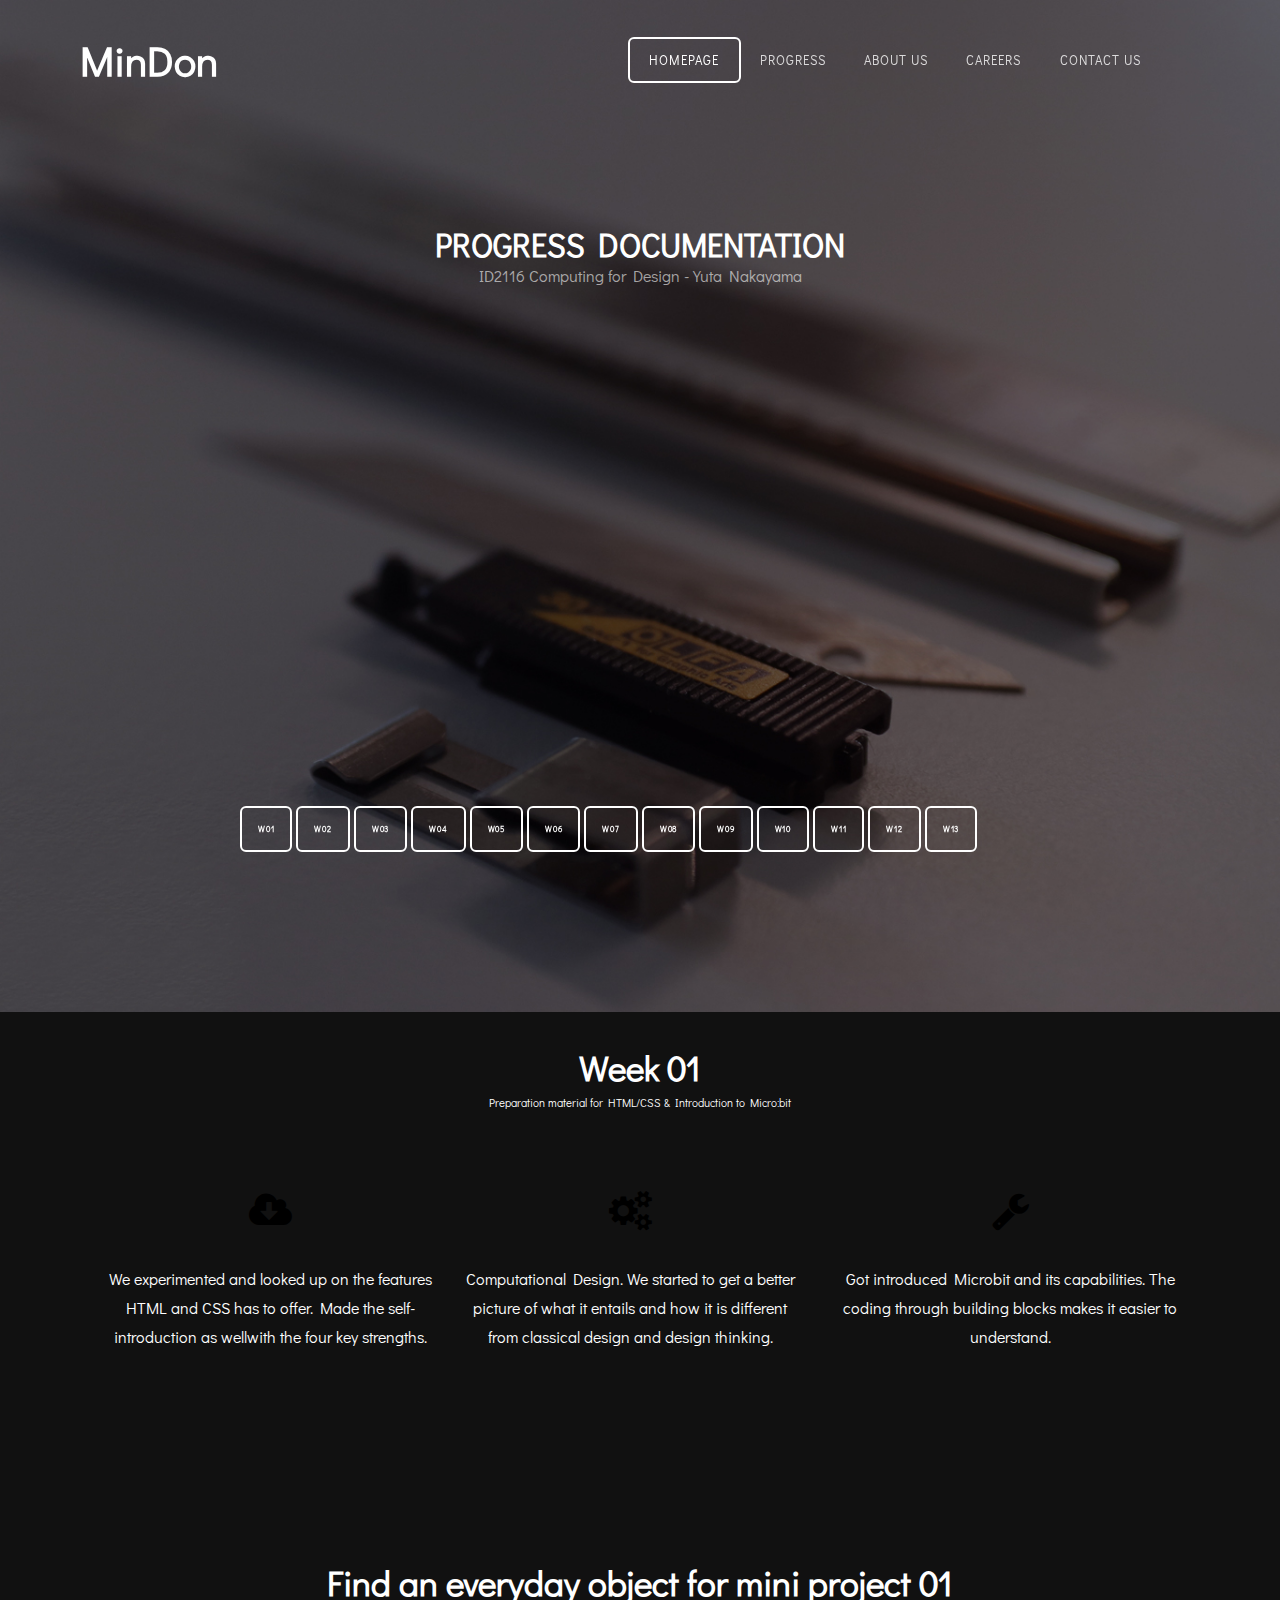
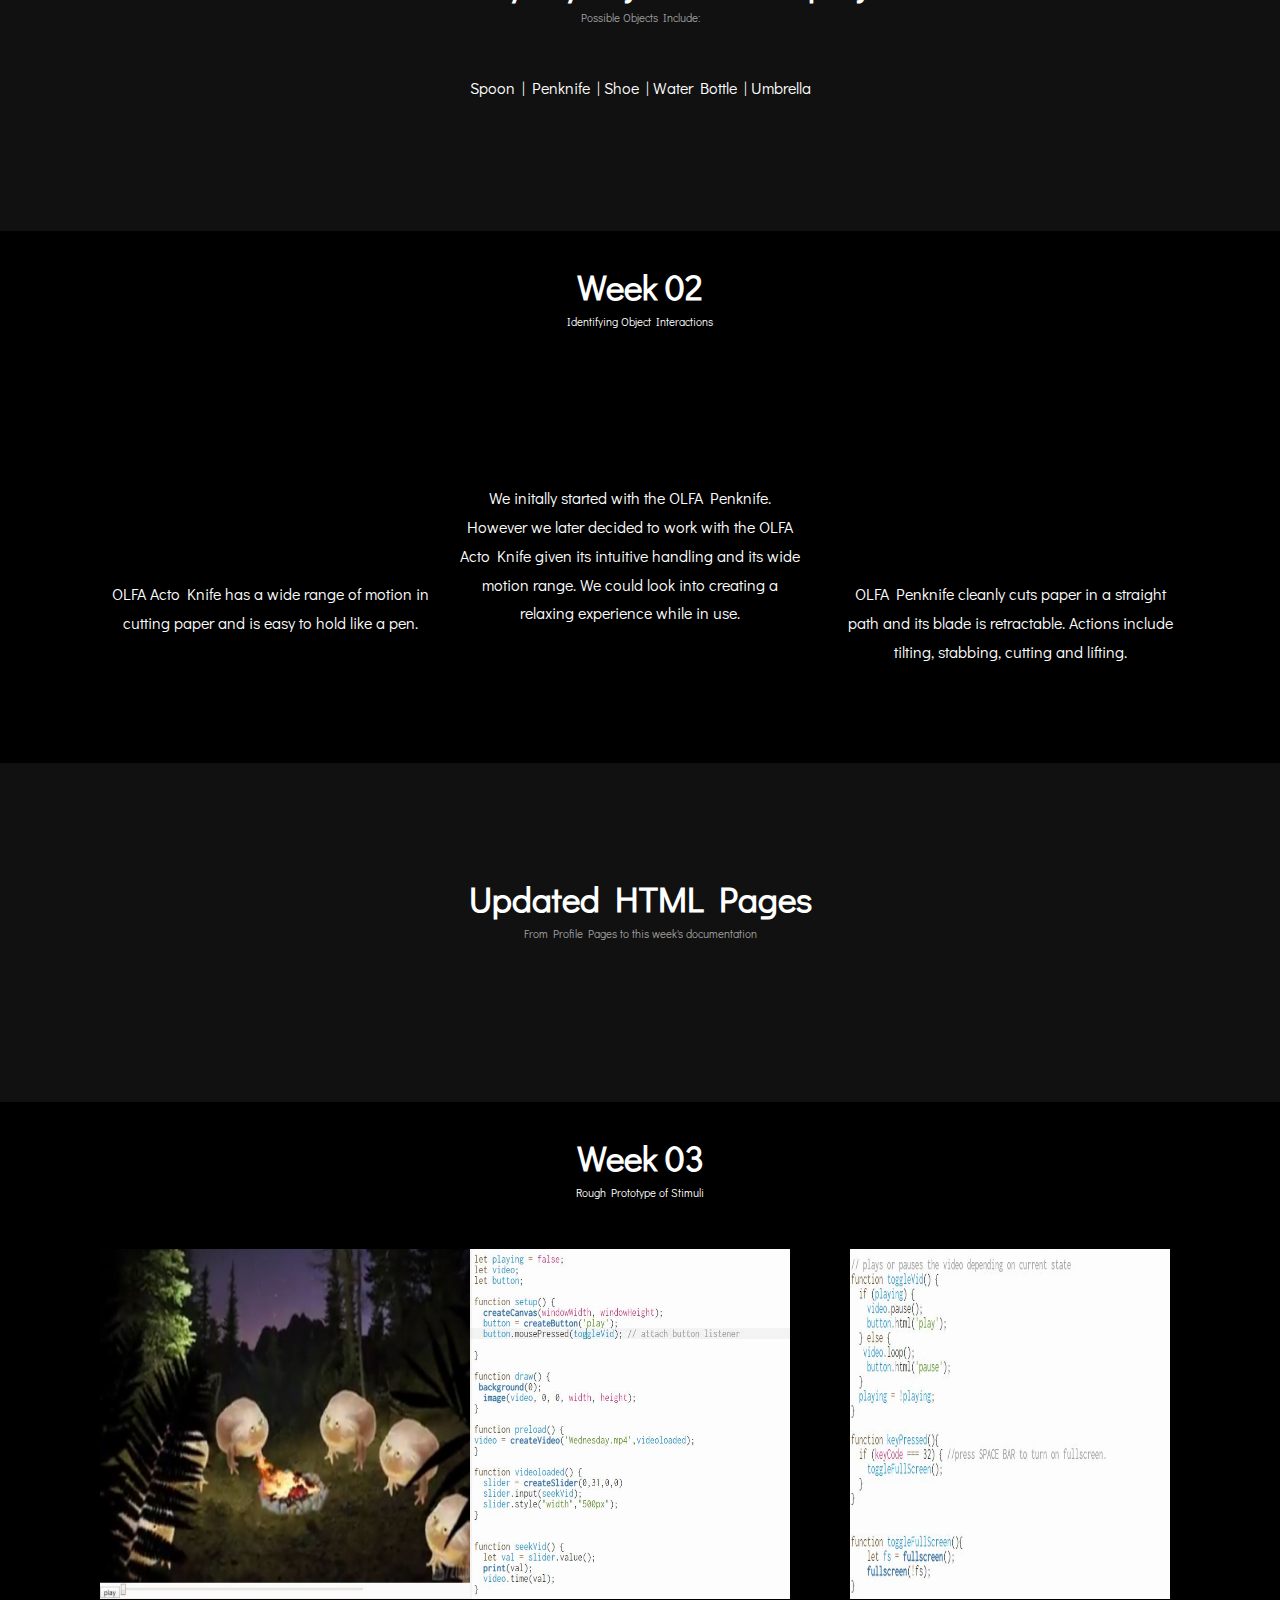
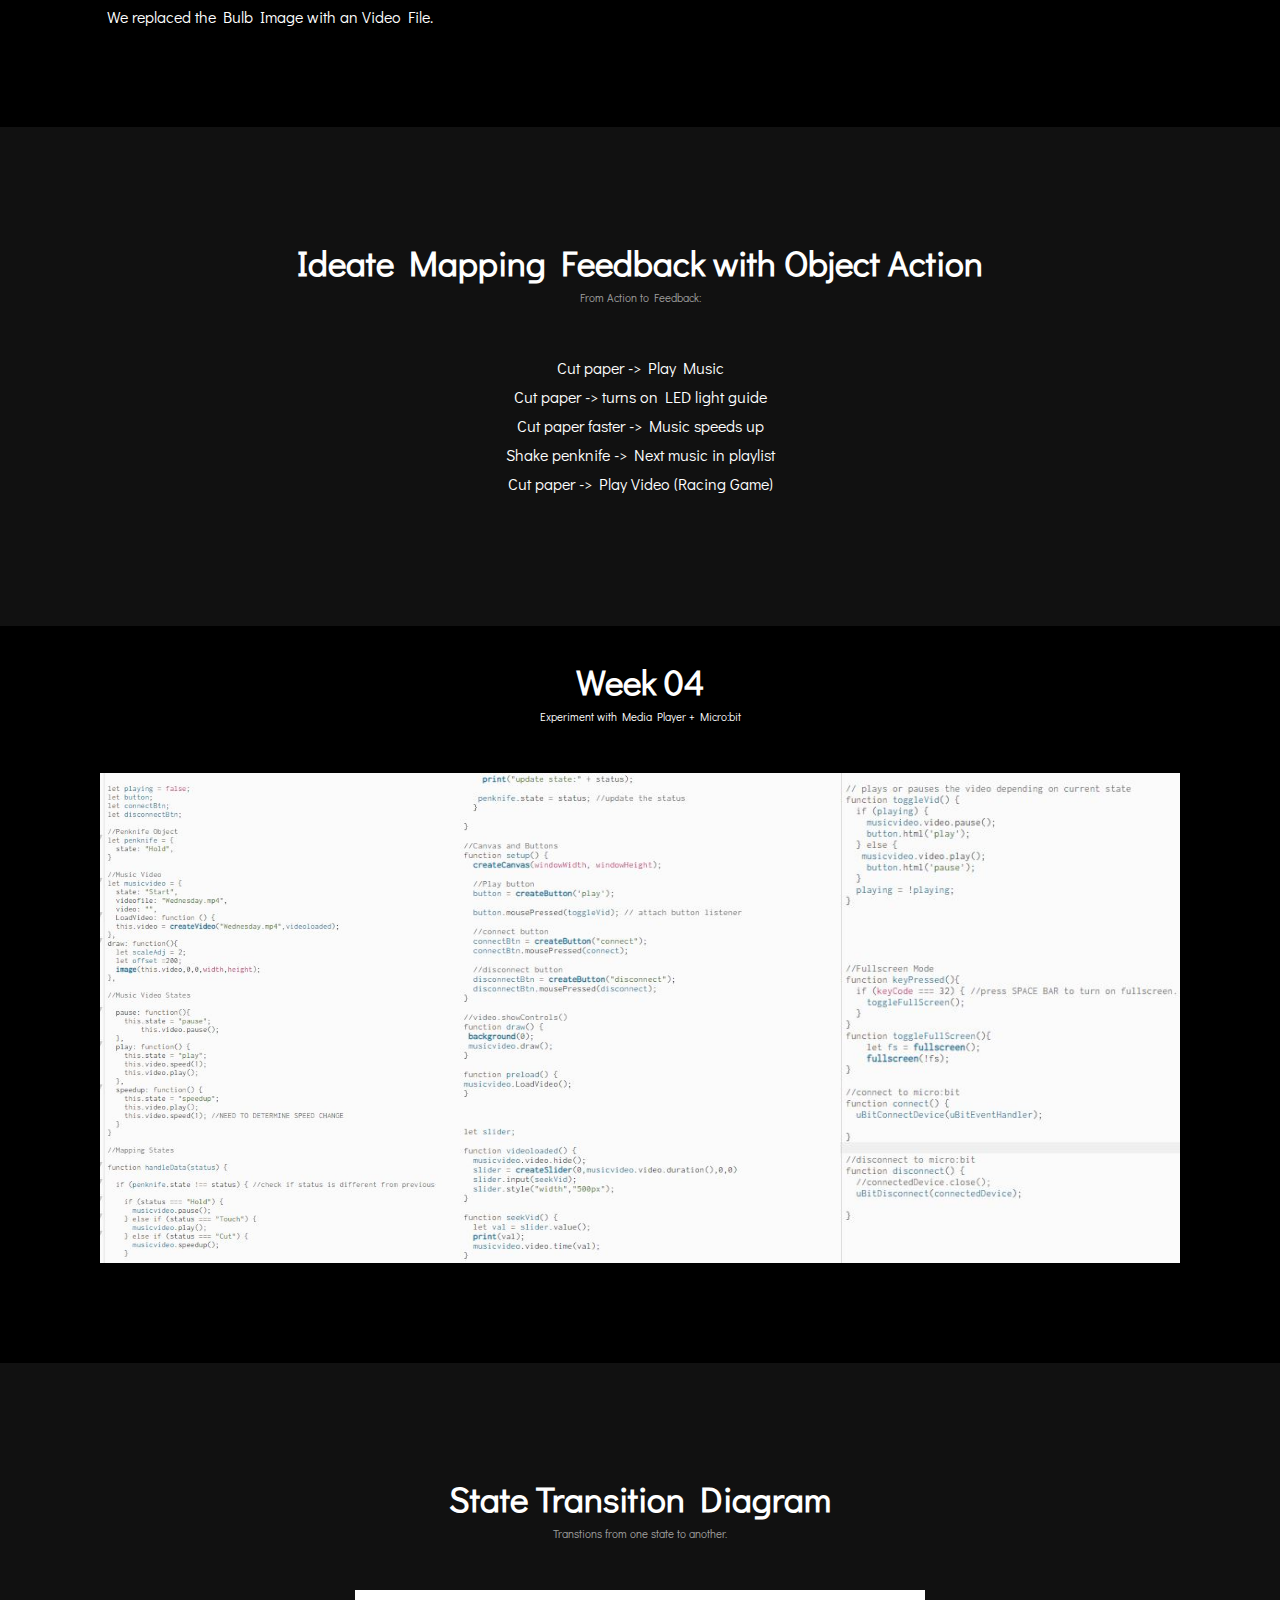
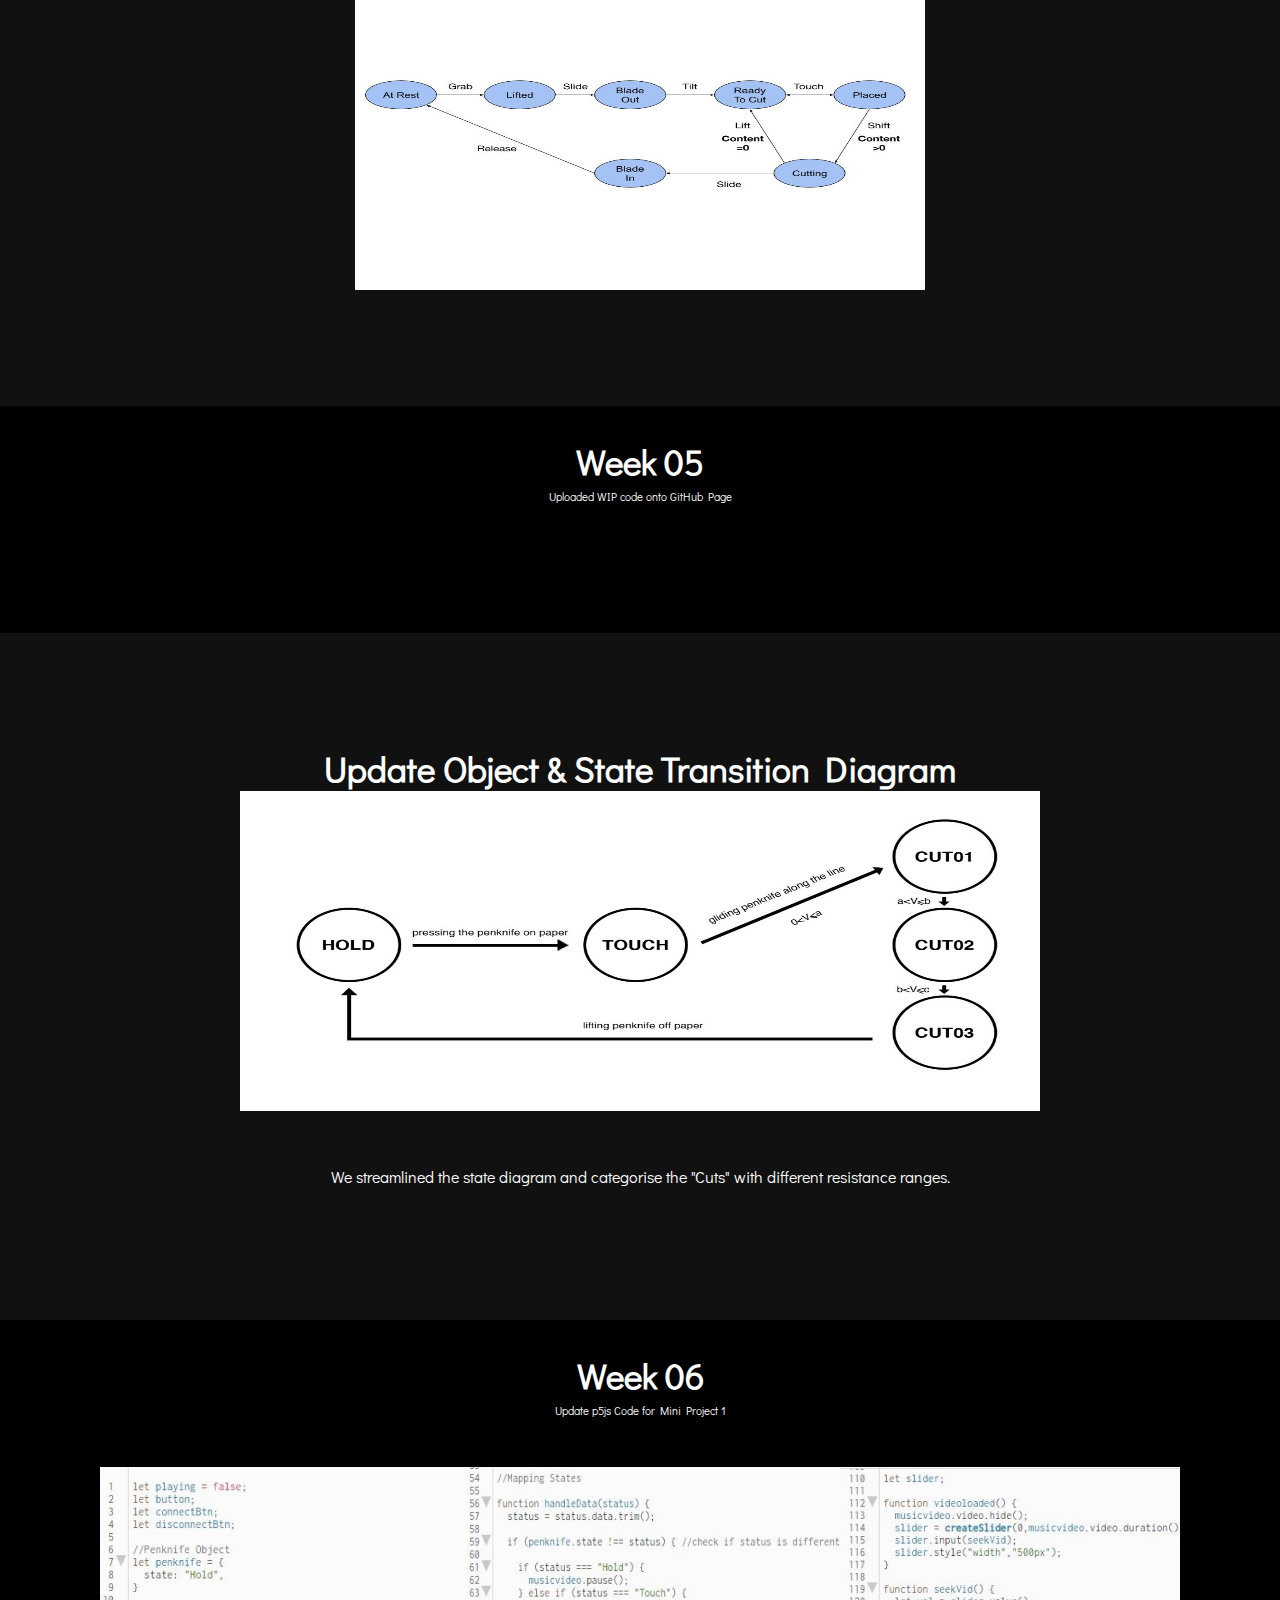
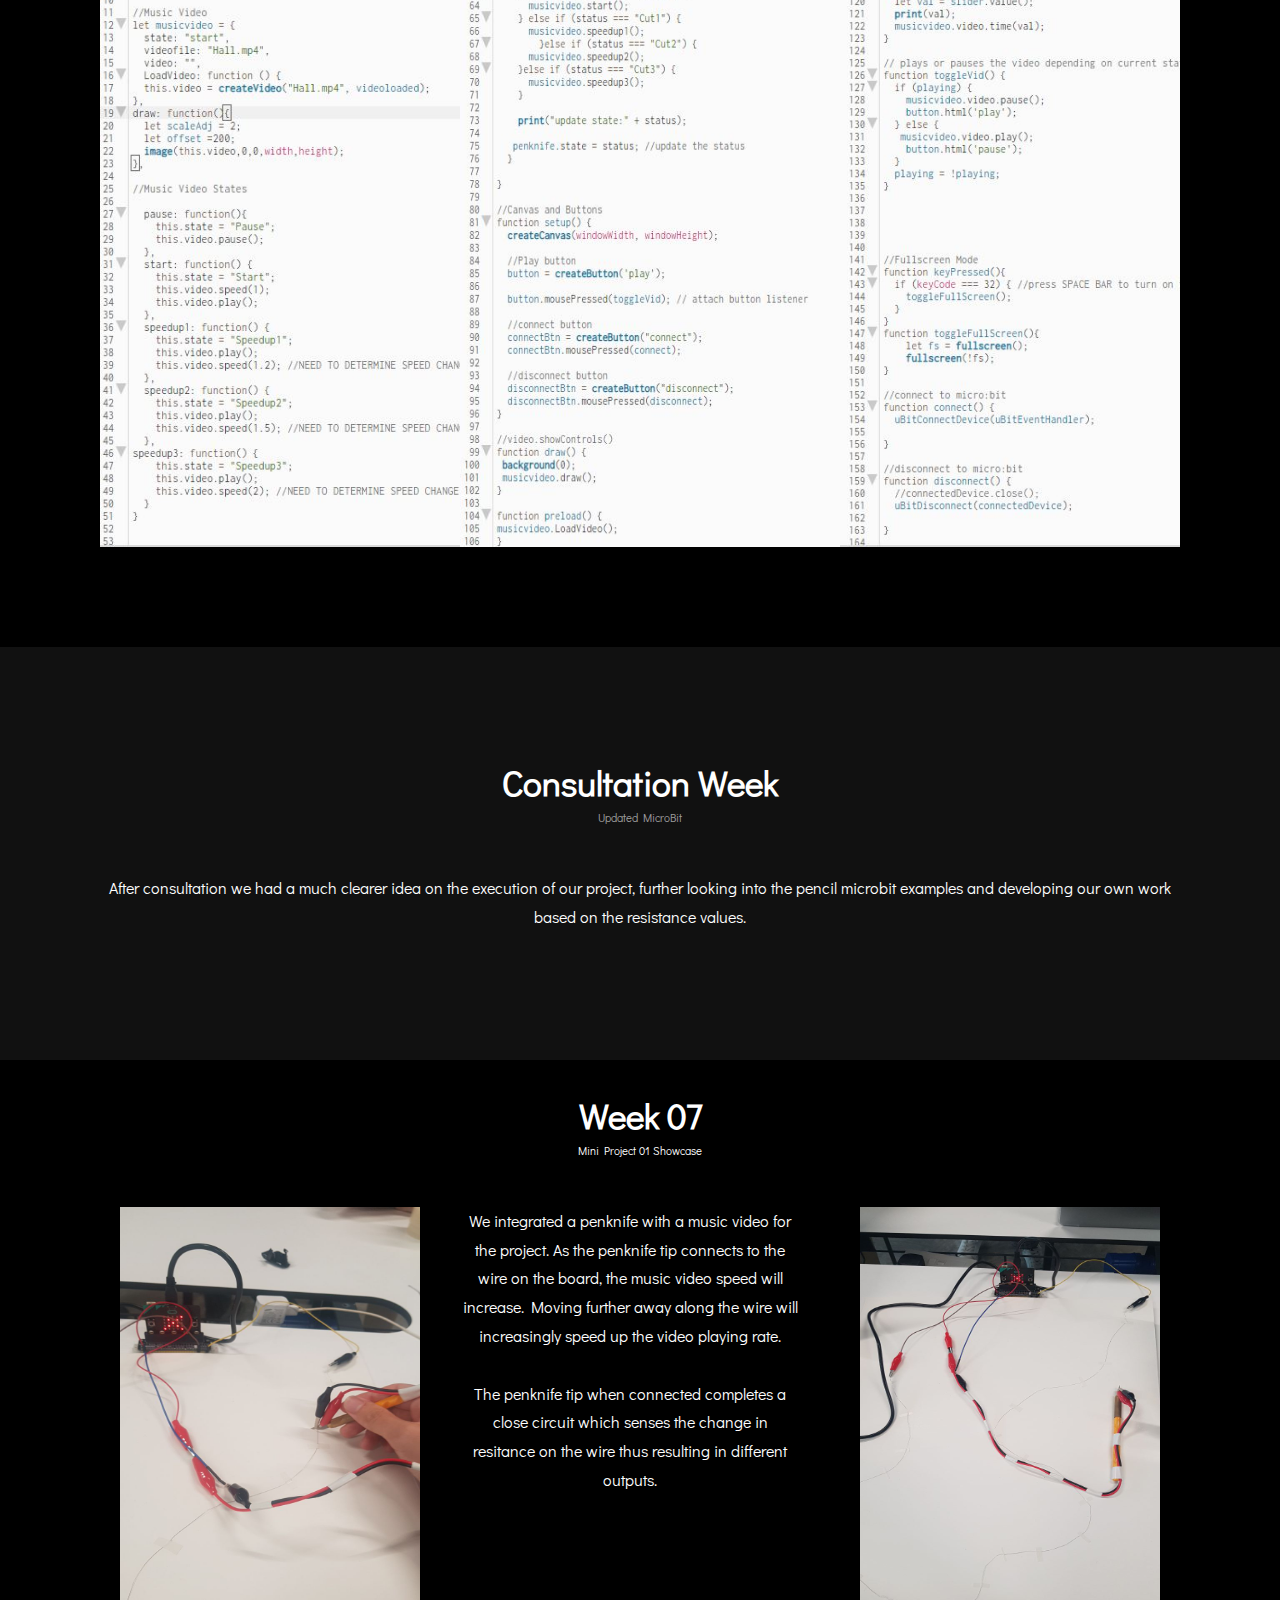
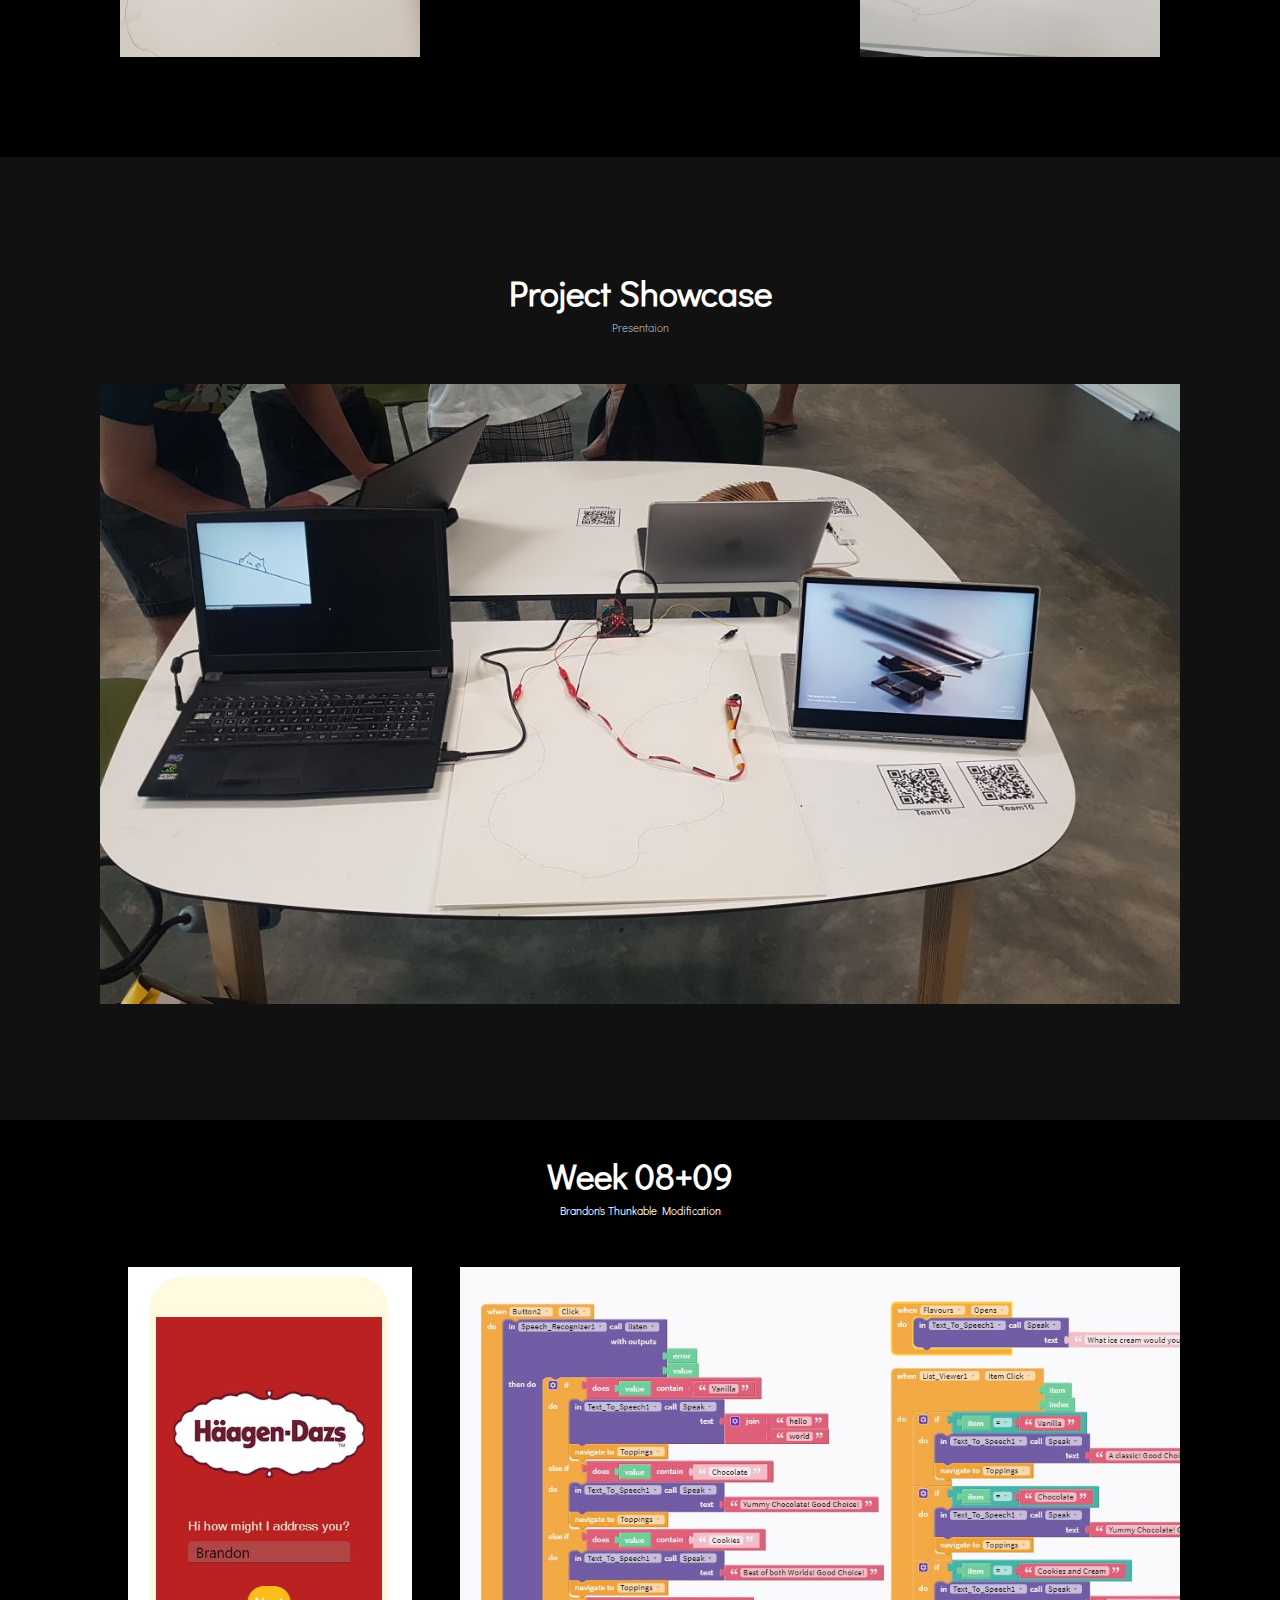
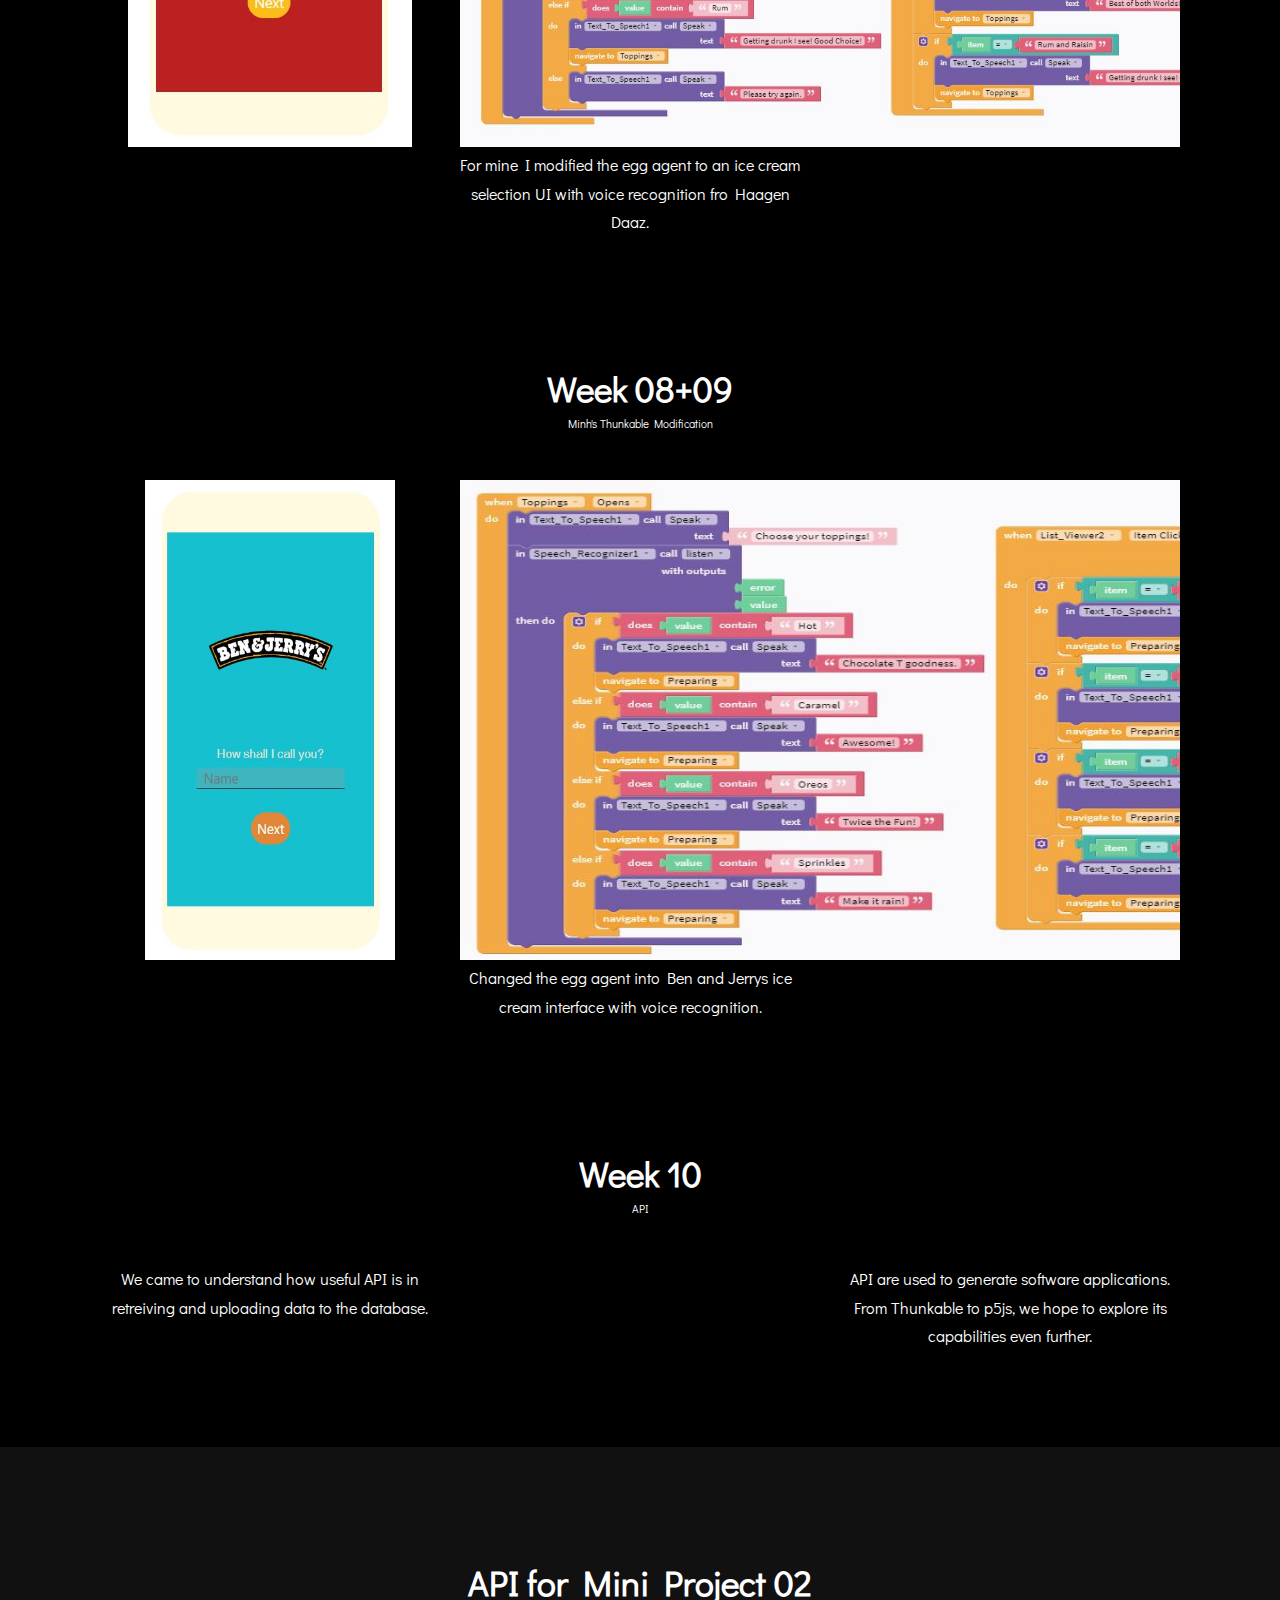
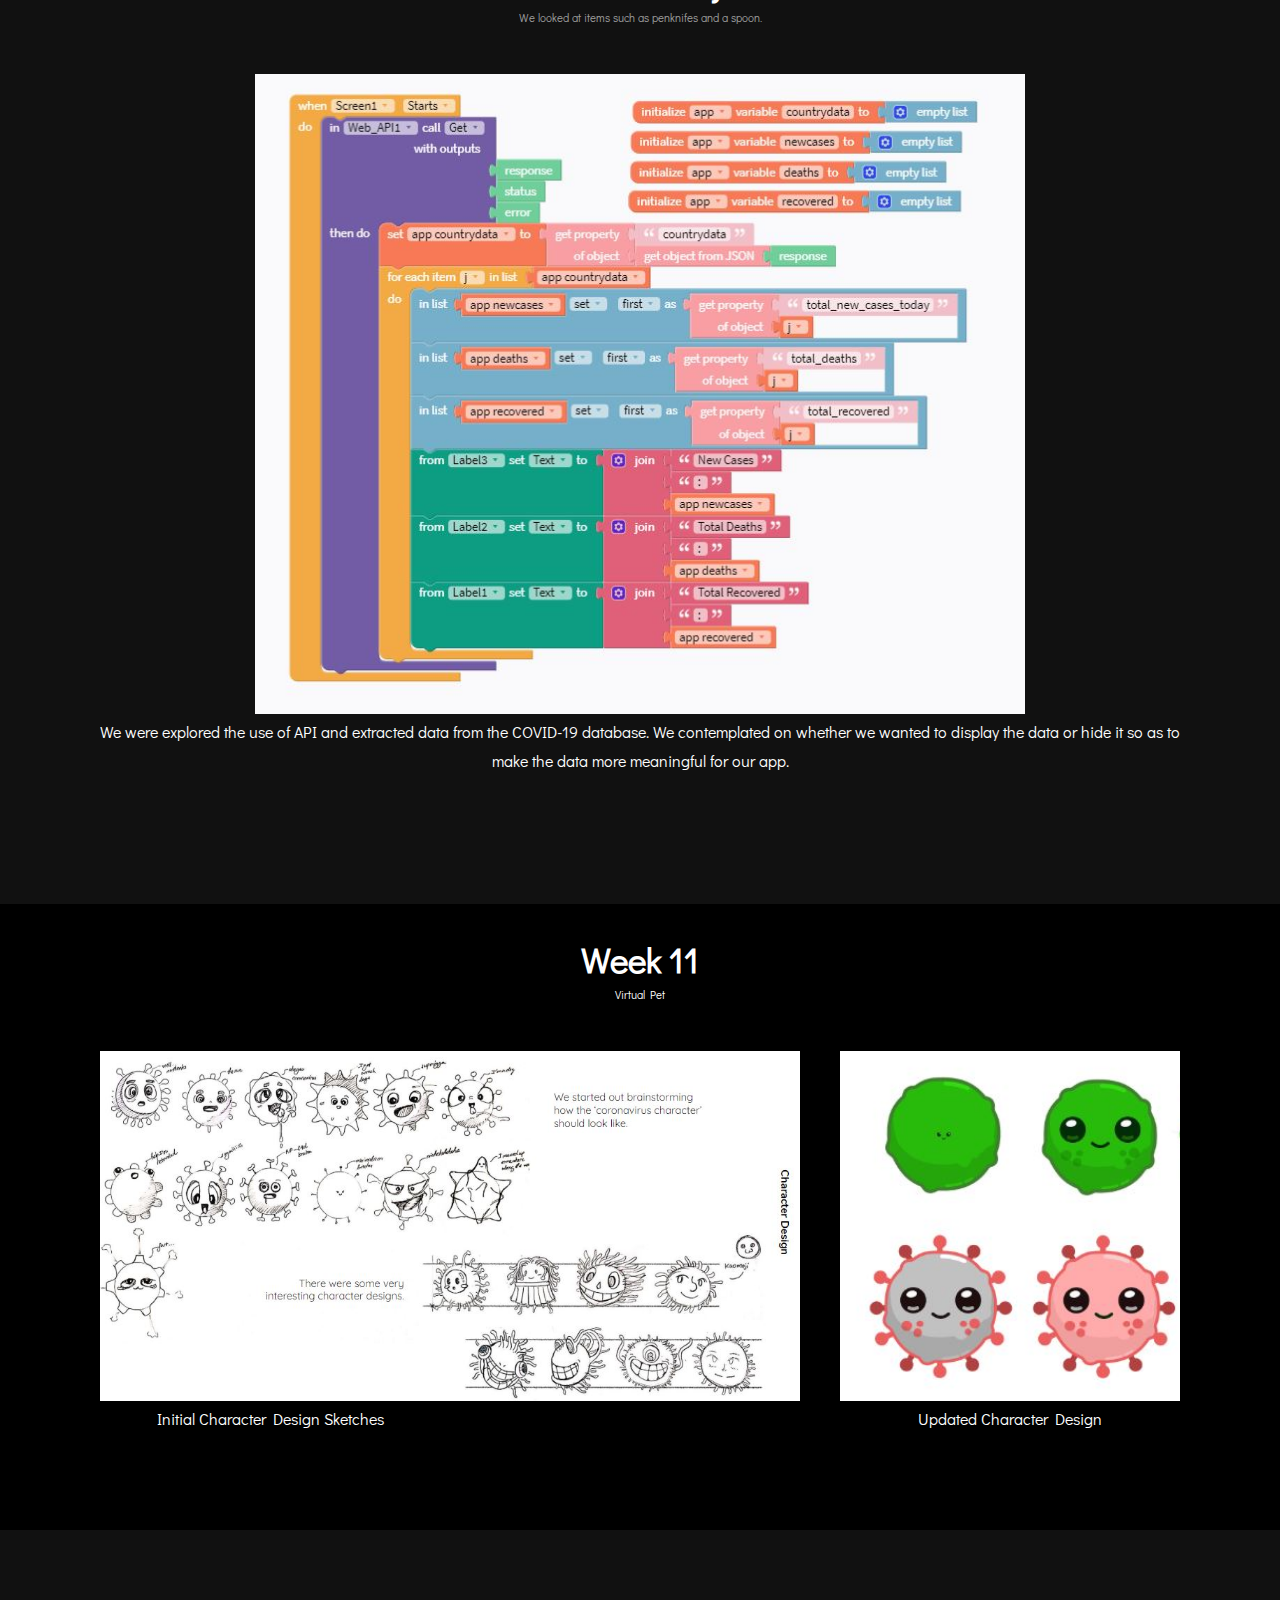
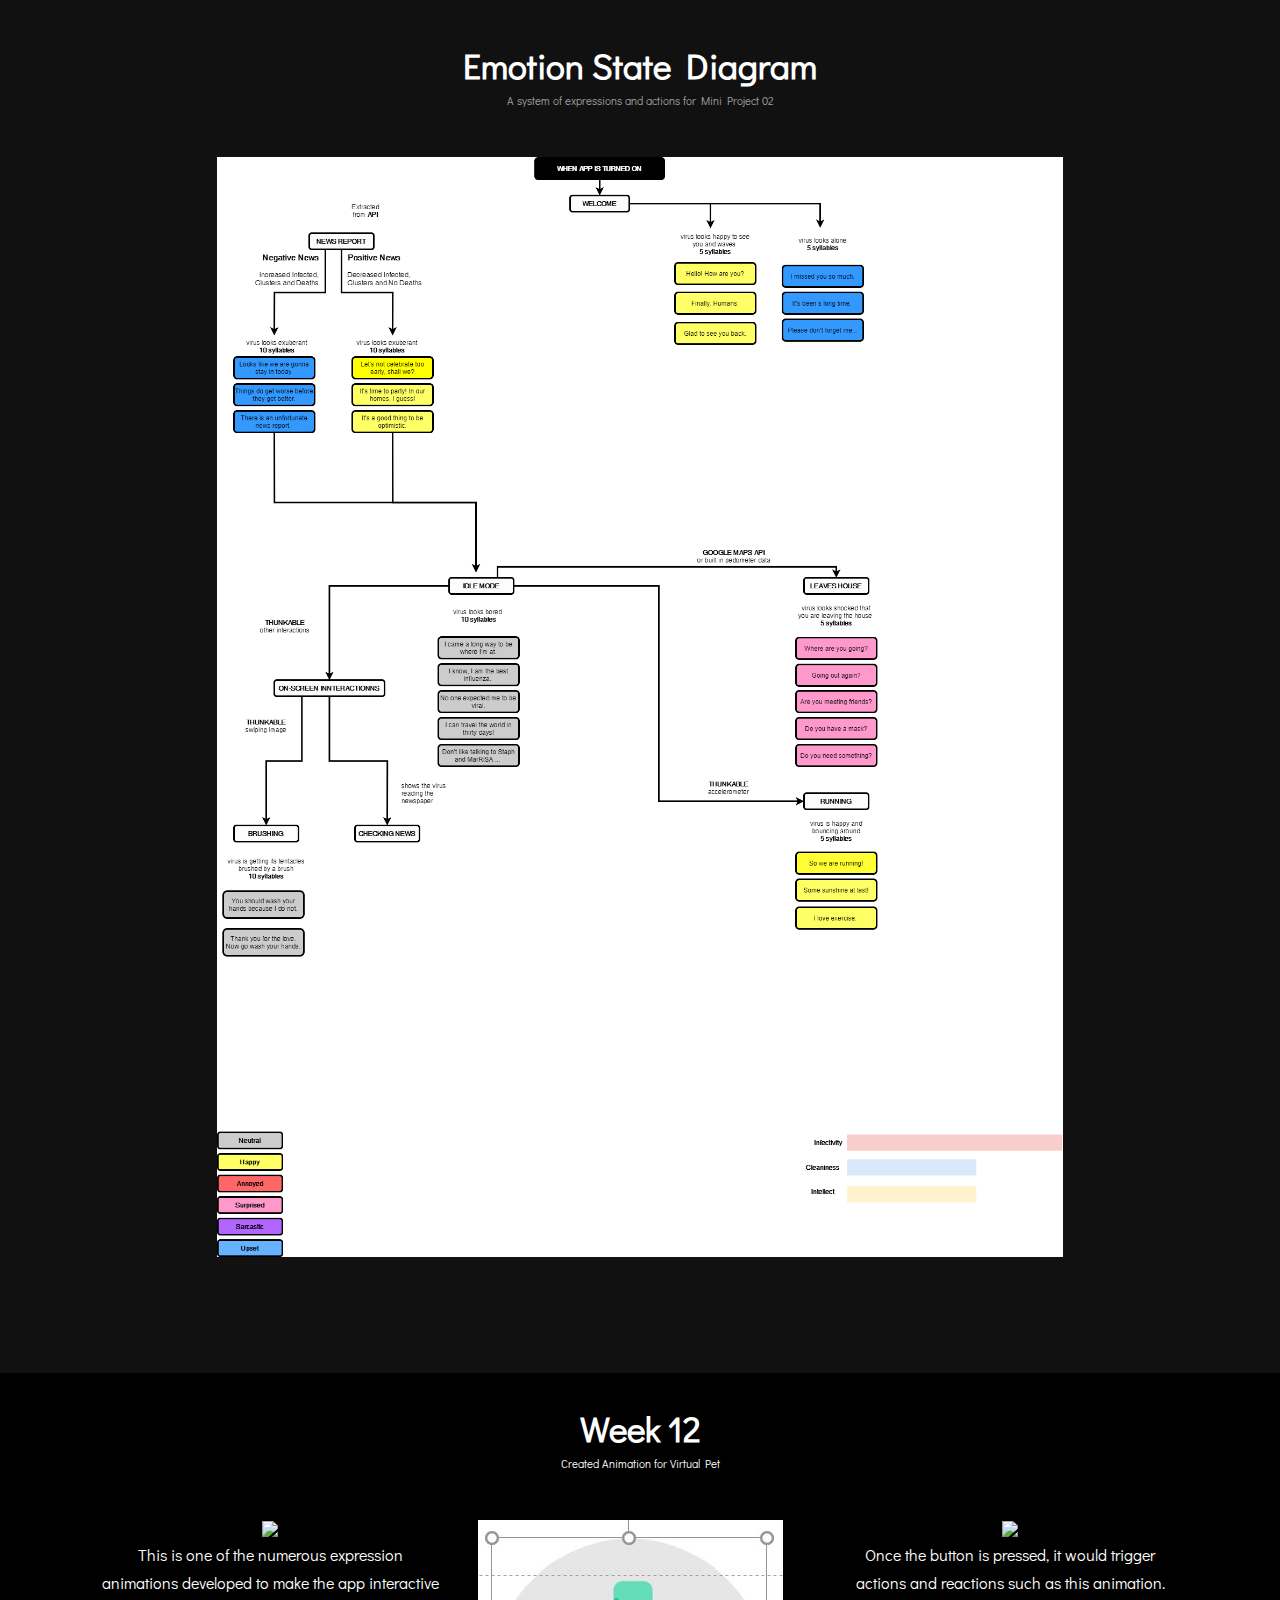
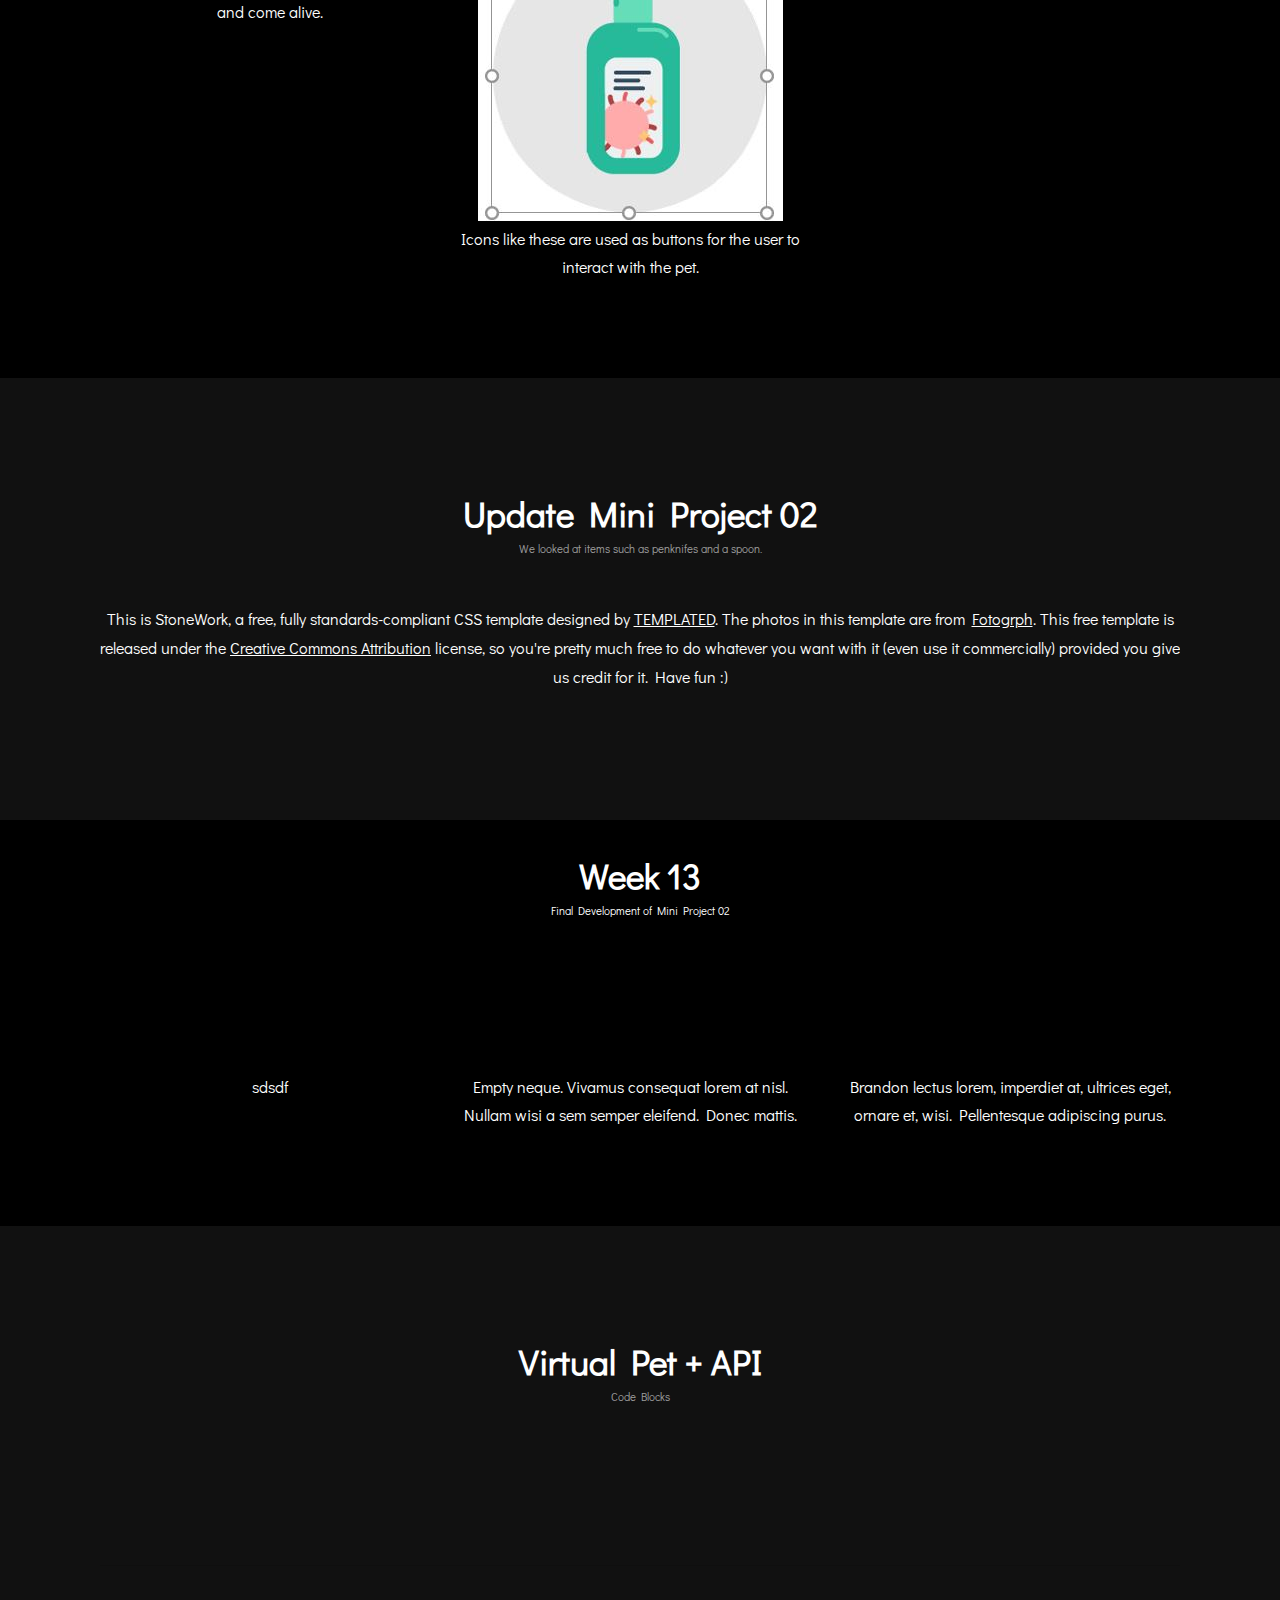
==== index.html @ 3a03362b "sdf" ====
<!DOCTYPE html>

<html xmlns="http://www.w3.org/1999/xhtml">
<head>
<meta http-equiv="Content-Type" content="text/html; charset=utf-8" />
<title></title>
<meta name="keywords" content="" />
<meta name="description" content="" />
<link href="http://fonts.googleapis.com/css?family=Didact+Gothic" rel="stylesheet" />
<link href="default.css" rel="stylesheet" type="text/css" media="all" />
<link href="fonts.css" rel="stylesheet" type="text/css" media="all" />

</head>
<body>
<div id="header-wrapper">
	<div id="header" class="container">
		<div id="logo">
			<h1><a href="#">MinDon</a></h1>
		</div>
		<div id="menu">
			<ul>
				<li class="active"><a href="#" accesskey="1" title="">Homepage</a></li>
				<li><a href="#" accesskey="2" title="">Progress</a></li>
				<li><a href="#" accesskey="3" title="">About Us</a></li>
				<li><a href="#" accesskey="4" title="">Careers</a></li>
				<li><a href="#" accesskey="5" title="">Contact Us</a></li>
			</ul>
		</div>
	</div>
	<div id="banner" class="container">
		<div class="title">
			<h2>PROGRESS DOCUMENTATION</h2>
			<span class="byline">ID2116 Computing for Design - Yuta Nakayama</span>
		</div>
		<ul class="actions">
			<li><a href="#week01" class="button1">W01</a></li>
			<li><a href="#week02" class="button2">W02</a></li>
			<li><a href="#week03" class="button3">W03</a></li>
			<li><a href="#week04" class="button4">W04</a></li>
			<li><a href="#week05" class="button5">W05</a></li>
			<li><a href="#week06" class="button6">W06</a></li>
			<li><a href="#week07" class="button7">W07</a></li>
			<li><a href="#week08" class="button8">W08</a></li>
			<li><a href="#week09" class="button9">W09</a></li>
			<li><a href="#week10" class="button10">W10</a></li>
			<li><a href="#week11" class="button11">W11</a></li>
			<li><a href="#week12" class="button12">W12</a></li>
			<li><a href="#week13" class="button13">W13</a></li>
		</ul>
	</div>
</div>
<div id="week01">
	<div id="three-column" class="container">
		<div class="title">
			<h2>Week 01</h2>
			<span class="byline">Preparation material for HTML/CSS & Introduction to Micro:bit</span>
		</div>
		<div class="boxA">
			<span class="fa fa-cloud-download"></span>
			<p>We experimented and looked up on the features HTML and CSS has to offer. Made the self-introduction as wellwith the four key strengths.</p>
			
		</div>
		<div class="boxB">
			<span class="fa fa-cogs"></span>
			<p>Computational Design. We started to get a better picture of what it entails and how it is different from classical design and design thinking.</p>
		
		</div>
		<div class="boxC">
			<span class="fa fa-wrench"></span>
			<p>Got introduced Microbit and its capabilities. The coding through building blocks makes it easier to understand.</p>
			
		</div>
	</div>
</div>
<div id="welcome" class="container">
	
		<div class="title">
			<h2>Find an everyday object for mini project 01</h2>
			<span class="byline">Possible Objects Include:</span>
		</div>
		<p>Spoon | Penknife | Shoe | Water Bottle | Umbrella</p>
	
</div>

<div id="week02">
	<div id="three-column" class="container">
		<div class="title">
			<h2>Week 02</h2>
			<span class="byline">Identifying Object Interactions</span>
		</div>
		<div class="boxA">
			
            <iframe width="340" height="198" src="https://www.youtube.com/embed/lUXB99hlI4Y" frameborder="0" allow="accelerometer; autoplay; encrypted-media; gyroscope; picture-in-picture" allowfullscreen></iframe>
            
			<p>OLFA Acto Knife has a wide range of motion in cutting paper and is easy to hold like a pen.</p>
	
		</div>
		<div class="boxB">
			<span class="fa fa-cogs"></span>
			<p>We initally started with the OLFA Penknife. However we later decided to work with the OLFA Acto Knife given its intuitive handling and its wide motion range. We could look into creating a relaxing experience while in use.</p>
		
		</div>
		<div class="boxC">
			
            <iframe width="340" height="198" src="https://www.youtube.com/embed/FOjFIQqjPWs" frameborder="0" allow="accelerometer; autoplay; encrypted-media; gyroscope; picture-in-picture" allowfullscreen></iframe>
            
			<p> OLFA Penknife cleanly cuts paper in a straight path and its blade is retractable. Actions include tilting, stabbing, cutting and lifting.</p>
			
		</div>
	</div>
</div>
<div id="welcome" class="container">
	
		<div class="title">
			<h2>Updated HTML Pages</h2>
			<span class="byline">From Profile Pages to this week's documentation</span>
		</div>
		<p></p>
	
</div>

<div id="week03">
	<div id="three-column" class="container">
		<div class="title">
			<h2>Week 03</h2>
			<span class="byline">Rough Prototype of Stimuli</span>
		</div>
		<div class="boxA">
			<img src="images/wk3c.JPG" width="400" height="350">
			<p>We replaced the Bulb Image with an Video File.</p>
			
		</div>
		<div class="boxB">
			<img src="images/wk3a.JPG" width="320" height="350">
			<p></p>
		
		</div>
		<div class="boxC">
			<img src="images/wk3b.JPG" width="320" height="350">
			<p> </p>
			
		</div>
	</div>
</div>
<div id="welcome" class="container">
	
		<div class="title">
			<h2>Ideate Mapping Feedback with Object Action</h2>
			<span class="byline">From Action to Feedback:</span>
		</div>
		<p>Cut paper -> Play Music<br> Cut paper -> turns on LED light guide<br> Cut paper faster -> Music speeds up<br>Shake penknife -> Next music in playlist<br>Cut paper -> Play Video (Racing Game)</p>
</div>

<div id="week04">
	<div id="three-column" class="container">
		<div class="title">
			<h2>Week 04</h2>
			<span class="byline">Experiment with Media Player + Micro:bit</span>
		</div>
		<div class="boxA">
			<img src="images/4q.JPG" width="380" height="490">
			<p></p>
			
		</div>
		<div class="boxB">
			<img src="images/4w.JPG" width="380" height="490">
			<p></p>
			
		</div>
		<div class="boxC">
			<img src="images/4e.JPG" width="380" height="490">
			<p></p>
			
		</div>
	</div>
</div>
<div id="welcome" class="container">
	
		<div class="title">
			<h2>State Transition Diagram</h2>
			<span class="byline">Transtions from one state to another.</span>
		</div>
		<img src="images/wk4STD.jpg" width="570" height="300">
	
</div>

<div id="week05">
	<div id="three-column" class="container">
		<div class="title">
			<h2>Week 05</h2>
			<span class="byline">Uploaded WIP code onto GitHub Page</span>
		</div>	
	</div>	
</div>

<div id="welcome" class="container">
	
		<div class="title">
			<h2>Update Object & State Transition Diagram</h2>
			<img src="images/5q.jpg" width="800" height="320">
		</div>
		<p>We streamlined the state diagram and categorise the "Cuts" with different resistance ranges.</p>
		
	
</div>

<div id="week06">
	<div id="three-column" class="container">
		<div class="title">
			<h2>Week 06</h2>
			<span class="byline">Update p5js Code for Mini Project 1</span>
		</div>
		<div class="boxA">
			<img src="images/6a.JPG" width="440" height="680">
			<p></p>
		
		</div>
		<div class="boxB">
			<img src="images/6b.JPG" width="460" height="680">
			<p></p>
		
		</div>
		<div class="boxC">
			<img src="images/6c.JPG" width="440" height="680">
			<p></p>
			
		</div>
	</div>
</div>
<div id="welcome" class="container">
	
		<div class="title">
			<h2>Consultation Week</h2>
			<span class="byline">Updated MicroBit</span>
		</div>
		<p>After consultation we had a much clearer idea on the execution of our project, further looking into the pencil microbit examples and developing our own work based on the resistance values.</p>
	
</div>

<div id="week07">
	<div id="three-column" class="container">
		<div class="title">
			<h2>Week 07</h2>
			<span class="byline">Mini Project 01 Showcase</span>
		</div>
		<div class="boxA">
			<img src="images/7b.jpg" width="300" height="450">
			<p></p>
			
		</div>
		<div class="boxB">
			<p>We integrated a penknife with a music video for the project. As the penknife tip connects to the wire on the board, the music video speed will increase. Moving further away along the wire will increasingly speed up the video playing rate.<br><br> The penknife tip when connected completes a close circuit which senses the change in resitance on the wire thus resulting in different outputs.</p>
		
		</div>
		<div class="boxC">
			<img src="images/7c.jpg" width="300" height="450">
			<p></p>
			
		</div>
	</div>
</div>
<div id="welcome" class="container">
	
		<div class="title">
			<h2>Project Showcase</h2>
			<span class="byline">Presentaion</span>
		</div>
		<img src="images/7z.jpg" width="1100" height="620">
	
</div>


<div id="week08">
	<div id="three-column" class="container">
		<div class="title">
			<h2>Week 08+09</h2>
			<span class="byline">Brandon's Thunkable Modification</span>
		</div>
		<div class="boxA">
			<img src="images/8aa.JPG" width="auto" height="480">
			<p></p>
		
		</div>
		<div class="boxB">
			<img src="images/8a.JPG" width="auto" height="480">
			<p>For mine I modified the egg agent to an ice cream selection UI with voice recognition fro Haagen Daaz.</p>

		</div>
		</div>
	</div>
</div>
</div>

<div id="week09">
	<div id="three-column" class="container">
		<div class="title">
			<h2>Week 08+09</h2>
			<span class="byline">Minh's Thunkable Modification</span>
		</div>
		<div class="boxA">
			<img src="images/9a.JPG" width="250" height="480">
			<p></p>
		
		</div>
		<div class="boxB">
			<img src="images/9b.JPG" width="1000" height="480">
			<p>Changed the egg agent into Ben and Jerrys ice cream interface with voice recognition.</p>

		</div>
		</div>
	</div>
</div>
</div>

<div id="week10">
	<div id="three-column" class="container">
		<div class="title">
			<h2>Week 10</h2>
			<span class="byline">API</span>
		</div>
		<div class="boxA">
			
			<p>We came to understand how useful API is in retreiving and uploading data to the database.</p>
			
		</div>
		<div class="boxC">
			
			<p>API are used to generate software applications. From Thunkable to p5js, we hope to explore its capabilities even further.</p>
			
		</div>
		
	</div>
</div>
<div id="welcome" class="container">
	
		<div class="title">
			<h2>API for Mini Project 02</h2>
			<span class="byline">We looked at items such as penknifes and a spoon.</span>
		</div>
		<img src="images/10b.JPG" width="770" height="640">
		<p>We were explored the use of API and extracted data from the COVID-19 database. We contemplated on whether we wanted to display the data or hide it so as to make the data more meaningful for our app.</p>
	
</div>

<div id="week11">
	<div id="three-column" class="container">
		<div class="title">
			<h2>Week 11</h2>
			<span class="byline">Virtual Pet</span>
		</div>
		<div class="boxA">
			
			<img src="images/11a.JPG" width="700" height="350">
			<p>Initial Character Design Sketches</p>
			
		</div>
		<div class="boxC">
			<img src="images/11c.JPG" width="auto" height="350">
			<p> Updated Character Design</p>
		
		</div>
	</div>
</div>
<div id="welcome" class="container">
	
		<div class="title">
			<h2>Emotion State Diagram</h2>
			<span class="byline">A system of expressions and actions for Mini Project 02</span>
		</div>
		<img src="images/COCOflow.png" width="auto" height="1100">
	
</div>

<div id="week12">
	<div id="three-column" class="container">
		<div class="title">
			<h2>Week 12</h2>
			<span class="byline">Created Animation for Virtual Pet</span>
		</div>
		<div class="boxA">
			<img src="images/ronagif1.gif" width="auto" height="350">
			<p>This is one of the numerous expression animations developed to make the app interactive and come alive.</p>
			
		</div>
		<div class="boxB">
			<img src="images/shampoo.JPG" width="auto" height="auto">
			<p>Icons like these are used as buttons for the user to interact with the pet.</p>
			
		</div>
		<div class="boxC">
			<img src="images/ronasham.gif" width="auto" height="350">
			<p>Once the button is pressed, it would trigger actions and reactions such as this animation.</p>
			
		</div>
	</div>
</div>
<div id="welcome" class="container">
	
		<div class="title">
			<h2>Update Mini Project 02</h2>
			<span class="byline">We looked at items such as penknifes and a spoon.</span>
		</div>
		<p>This is <strong>StoneWork</strong>, a free, fully standards-compliant CSS template designed by <a href="http://templated.co" rel="nofollow">TEMPLATED</a>. The photos in this template are from <a href="http://fotogrph.com/"> Fotogrph</a>. This free template is released under the <a href="http://templated.co/license">Creative Commons Attribution</a> license, so you're pretty much free to do whatever you want with it (even use it commercially) provided you give us credit for it. Have fun :) </p>
	
</div>

<div id="week13">
	<div id="three-column" class="container">
		<div class="title">
			<h2>Week 13</h2>
			<span class="byline">Final Development of Mini Project 02</span>
		</div>
		<div class="boxA">
			<span class="fa fa-cloud-download"></span>
			<p>sdsdf</p>
			
		</div>
		<div class="boxB">
			<span class="fa fa-cogs"></span>
			<p>Empty neque. Vivamus consequat lorem at nisl. Nullam  wisi a sem semper eleifend. Donec mattis.</p>
			
		</div>
		<div class="boxC">
			<span class="fa fa-wrench"></span>
			<p> Brandon lectus lorem, imperdiet at, ultrices eget, ornare et, wisi. Pellentesque adipiscing purus.</p>
			
		</div>
	</div>
</div>
<div id="welcome" class="container">
	
		<div class="title">
			<h2>Virtual Pet + API</h2>
			<span class="byline">Code Blocks</span>
		</div>
		<p> </p>
	
</div>

<div id="copyright" class="container">
	<p>&copy; Untitled. All rights reserved. | Photos by <a href="http://fotogrph.com/">Fotogrph</a> | Design by <a href="http://templated.co" rel="nofollow">TEMPLATED</a>.</p>
</div>
</body>
</html>
---- default.css ----
html {
	scroll-behavior: smooth;
  }
	
	html, body
	{
		height: 100%;
	}
	
	body
	{
		margin: 0px;
		padding: 0px;
		background: #111111;
		font-family: 'Didact Gothic', sans-serif;
		font-size: 12pt;
		font-weight: 200;
		color: #FFF;
	}
	
	
	h1, h2, h3
	{
		margin: 0;
		padding: 0;
        color: #FFF;
	}
	
	p, ol, ul
	{
		margin-top: 0;
        color: #FFF;
	}
	
	ol, ul
	{
		padding: 0;
		list-style: none;
        color: #FFF;
	}
	
	p
	{
		line-height: 180%;
        color: #FFF;
	}
	
	strong
	{
	}
	
	a
	{
		color: #ee0000;
	}
	
	a:hover
	{
		text-decoration: none;
	}
	
	.container
	{
		overflow: hidden;
		margin: 0em auto;
		width: 1080px;
	}
	
/*********************************************************************************/
/* Image Style                                                                   */
/*********************************************************************************/

	.image
	{
		display: inline-block;
	}
	
	.image img
	{
		display: block;
		width: 100%;
	}
	
	.image-full
	{
		display: block;
		width: 100%;
		margin: 0 0 2em 0;
	}
	
	.image-left
	{
		float: left;
		margin: 0 2em 2em 0;
	}
	
	.image-centered
	{
		display: block;
		margin: 0 0 2em 0;
	}
	
	.image-centered img
	{
		margin: 0 auto;
		width: auto;
	}

/*********************************************************************************/
/* List Styles                                                                   */
/*********************************************************************************/

	ul.style1
	{
	}


/*********************************************************************************/
/* Social Icon Styles                                                            */
/*********************************************************************************/

	ul.contact
	{
		margin: 0;
		padding: 2em 0em 0em 0em;
		list-style: none;
	}
	
	ul.contact li
	{
		display: inline-block;
		padding: 0em 0.30em;
		font-size: 1em;
	}
	
	ul.contact li span
	{
		display: none;
		margin: 0;
		padding: 0;
	}
	
	ul.contact li a
	{
		color: #FFF;
	}
	
	ul.contact li a:before
	{
		display: inline-block;
		background: #3f3f3f;
		width: 40px;
		height: 40px;
		line-height: 40px;
		border-radius: 20px;
		text-align: center;
		color: #FFFFFF;
	}
	
	ul.contact li a.icon-twitter:before { background: #2DAAE4; }
	ul.contact li a.icon-facebook:before { background: #39599F; }
	ul.contact li a.icon-dribbble:before { background: #C4376B;	}
	ul.contact li a.icon-tumblr:before { background: #31516A; }
	ul.contact li a.icon-rss:before { background: #F2600B; }

/*********************************************************************************/
/* Button Style                                                                  */
/*********************************************************************************/
.actions
{
	position: fixed;
	bottom: 2em;
	text-align: center;
	left: 15em;
	z-index: 1;
}

ul.actions li
{display: inline;
}
	.button1
	{
		display: inline-block;
		padding: 1em 1em 1em 1em;
		letter-spacing: 0.10em;
		margin-top: 2em;
		padding: 2em 2em;
		border: 2px solid rgba(255,255,255,1);
		border-radius: 6px;
		text-decoration: none;
		font-weight: 700;
		font-size: 0.5em;
		color: #FFF;
	}
	.button2
	{
		display: inline-block;
		padding: 1em 1em 1em 1em;
		letter-spacing: 0.10em;
		margin-top: 2em;
		padding: 2em 2em;
		border: 2px solid rgba(255,255,255,1);
		border-radius: 6px;
		text-decoration: none;
		font-weight: 700;
		font-size: 0.5em;
		color: #FFF;
	}
	.button3
	{
		display: inline-block;
		padding: 1em 1em 1em 1em;
		letter-spacing: 0.10em;
		margin-top: 2em;
		padding: 2em 2em;
		border: 2px solid rgba(255,255,255,1);
		border-radius: 6px;
		text-decoration: none;
		font-weight: 700;
		font-size: 0.5em;
		color: #FFF;
	}
	.button4
	{
		display: inline-block;
		padding: 1em 1em 1em 1em;
		letter-spacing: 0.10em;
		margin-top: 2em;
		padding: 2em 2em;
		border: 2px solid rgba(255,255,255,1);
		border-radius: 6px;
		text-decoration: none;
		font-weight: 700;
		font-size: 0.5em;
		color: #FFF;
	}
	.button5
	{
		display: inline-block;
		padding: 1em 1em 1em 1em;
		letter-spacing: 0.10em;
		margin-top: 2em;
		padding: 2em 2em;
		border: 2px solid rgba(255,255,255,1);
		border-radius: 6px;
		text-decoration: none;
		font-weight: 700;
		font-size: 0.5em;
		color: #FFF;
	}
	.button6
	{
		display: inline-block;
		padding: 1em 1em 1em 1em;
		letter-spacing: 0.10em;
		margin-top: 2em;
		padding: 2em 2em;
		border: 2px solid rgba(255,255,255,1);
		border-radius: 6px;
		text-decoration: none;
		font-weight: 700;
		font-size: 0.5em;
		color: #FFF;
	}
	.button7
	{
		display: inline-block;
		padding: 1em 1em 1em 1em;
		letter-spacing: 0.10em;
		margin-top: 2em;
		padding: 2em 2em;
		border: 2px solid rgba(255,255,255,1);
		border-radius: 6px;
		text-decoration: none;
		font-weight: 700;
		font-size: 0.5em;
		color: #FFF;
	}
	.button8
	{
		display: inline-block;
		padding: 1em 1em 1em 1em;
		letter-spacing: 0.10em;
		margin-top: 2em;
		padding: 2em 2em;
		border: 2px solid rgba(255,255,255,1);
		border-radius: 6px;
		text-decoration: none;
		font-weight: 700;
		font-size: 0.5em;
		color: #FFF;
	}
	.button9
	{
		display: inline-block;
		padding: 1em 1em 1em 1em;
		letter-spacing: 0.10em;
		margin-top: 2em;
		padding: 2em 2em;
		border: 2px solid rgba(255,255,255,1);
		border-radius: 6px;
		text-decoration: none;
		font-weight: 700;
		font-size: 0.5em;
		color: #FFF;
	}
	.button10
	{
		display: inline-block;
		padding: 1em 1em 1em 1em;
		letter-spacing: 0.10em;
		margin-top: 2em;
		padding: 2em 2em;
		border: 2px solid rgba(255,255,255,1);
		border-radius: 6px;
		text-decoration: none;
		font-weight: 700;
		font-size: 0.5em;
		color: #FFF;
	}
	.button11
	{
		display: inline-block;
		padding: 1em 1em 1em 1em;
		letter-spacing: 0.10em;
		margin-top: 2em;
		padding: 2em 2em;
		border: 2px solid rgba(255,255,255,1);
		border-radius: 6px;
		text-decoration: none;
		font-weight: 700;
		font-size: 0.5em;
		color: #FFF;
	}
	.button12
	{
		display: inline-block;
		padding: 1em 1em 1em 1em;
		letter-spacing: 0.10em;
		margin-top: 2em;
		padding: 2em 2em;
		border: 2px solid rgba(255,255,255,1);
		border-radius: 6px;
		text-decoration: none;
		font-weight: 700;
		font-size: 0.5em;
		color: #FFF;
	}
	.button13
	{
		display: inline-block;
		padding: 1em 1em 1em 1em;
		letter-spacing: 0.10em;
		margin-top: 2em;
		padding: 2em 2em;
		border: 2px solid rgba(255,255,255,1);
		border-radius: 6px;
		text-decoration: none;
		font-weight: 700;
		font-size: 0.5em;
		color: #FFF;
	}
	.button-alt
	{
		padding: 1em 2em;
		border-color: rgba(0,0,0,.8);
		color: rgba(0,0,0,.8);
	}
		
/*********************************************************************************/
/* 4-column                                                                      */
/*********************************************************************************/

	.box1,
	.box2,
	.box3,
	.box4
	{
		width: 235px;
	}
	
	.box1,
	.box2,
	.box3,
	{
		float: left;
		margin-right: 20px;
	}
	

	.box4
	{
		float: right;
	}
	
/*********************************************************************************/
/* 3-column                                                                      */
/*********************************************************************************/

	.boxA,
	.boxB,
	.boxC
	{
		width: 340px;
	}

	.boxA,
	.boxB
	{
		float: left;
		margin-right: 20px;
	}
	
	.boxC
	{
		float: right;
	}

/*********************************************************************************/
/* 2-column                                                                      */
/*********************************************************************************/

	.tbox1,
	.tbox2
	{
		width: 575px;
	}
	
	.tbox1
	{
		float: left;
	}

	.tbox2
	{
		float: right;
	}

	
/*********************************************************************************/
/* Heading Titles                                                                */
/*********************************************************************************/

	.title
	{
		margin-bottom: 3em;
	}
	
	.title h2
	{
		font-size: 2.2em;
	}
	
	.title .byline
	{
		font-size: 0.7em;
		color: rgba(255,255,255,0.60);
	}

/*********************************************************************************/
/* Week01 to Week13                                                                     */
/*********************************************************************************/

	#week01
	{
		position: relative;
		padding: 2em 0em 5em 0em;
		background: rgb(#FFF)
		z-index: -1;
        color: rgb(#FFF);
	}

	#week02
	{
		position: relative;
		padding: 2em 0em 5em 0em;
		background: rgb(0, 0, 0);
		z-index: -1;
	}
	#week03
	{
		position: relative;
		padding: 2em 0em 5em 0em;
		background: rgb(0, 0, 0);
		z-index: -1;
	}
	#week04
	{
		position: relative;
		padding: 2em 0em 5em 0em;
		background: rgb(0, 0, 0);
		z-index: -1;
	}
	#week05
	{
		position: relative;
		padding: 2em 0em 5em 0em;
		background: rgb(0, 0, 0);
		z-index: -1;
	}
	#week06
	{
		position: relative;
		padding: 2em 0em 5em 0em;
		background: rgb(0, 0, 0);
		z-index: -1;
	}
	#week07
	{
		position: relative;
		padding: 2em 0em 5em 0em;
		background: rgb(0, 0, 0);
		z-index: -1;
	}
	#week08
	{
		position: relative;
		padding: 2em 0em 5em 0em;
		background: rgb(0, 0, 0);
		z-index: -1;
	}
	#week09
	{
		position: relative;
		padding: 2em 0em 5em 0em;
		background: rgb(0, 0, 0);
		z-index: -1;
	}
	#week10
	{
		position: relative;
		padding: 2em 0em 5em 0em;
		background: rgb(0, 0, 0);
		z-index: -1;
	}
	#week11
	{
		position: relative;
		padding: 2em 0em 5em 0em;
		background: rgb(0, 0, 0);
		z-index: -1;
	}
	#week12
	{
		position: relative;
		padding: 2em 0em 5em 0em;
		background: rgb(0, 0, 0);
		z-index: -1;
	}
	#week13
	{
		position: relative;
		padding: 2em 0em 5em 0em;
		background: rgb(0, 0, 0);
		z-index: -1;
	}
/*********************************************************************************/
/* Header                                                                        */
/*********************************************************************************/

	#header-wrapper
	{
		position: aosolute;
		padding: 2em 5em 5em 5em;
		background: #111111 url(images/cover.jpg) no-repeat center;
		background-size: cover;
		height: 100%;
	}
	
	#header
	{
		position: fixed;
		padding: 2em 0em;
		z-index: 1;
	}

/*********************************************************************************/
/* Logo                                                                          */
/*********************************************************************************/

	#logo
	{
		position: absolute;
		top: 0em;
	}
	
	#logo h1
	{
		font-size: 2.6em;
		color: #79C255;
	}
	
	#logo a
	{
		text-decoration: none;
		color: rgba(255,255,255,1);
	}

/*********************************************************************************/
/* Menu                                                                          */
/*********************************************************************************/

	#menu
	{
		position: absolute;
		top: 1em;
		right: 0;
	}
	
	#menu ul
	{
		display: inline-block;
	}
	
	#menu li
	{
		display: block;
		float: left;
		text-align: center;
	}
	
	#menu li a, #menu li span
	{
		padding: 1em 1.5em;
		letter-spacing: 1px;
		text-decoration: none;
		text-transform: uppercase;
		font-size: 0.8em;
		color: rgba(255,255,255,0.80);
	}
	
	#menu li:hover a, #menu li.active a, #menu li.active span
	{
	}
	
	#menu .active a
	{
		border: 2px solid rgba(255,255,255,1);
		border-radius: 6px;
		color: rgba(255,255,255,1);
	}
	
	#menu .icon
	{
	}

/*********************************************************************************/
/* Banner                                                                        */
/*********************************************************************************/

	#banner
	{
		padding-top: 12em;
		text-align: center;
	}
	
	#banner .title h2
	{
		font-size: 2em;
	}
	
	#banner .title .byline
	{
		font-size: 1em;
	}
	
	#banner .button
	{
		margin-top: 2em;
		padding: 1.40em 3em;
		border: 2px solid rgba(255,255,255,1);
		border-radius: 6px;
		font-weight: 700;
		font-size: 1em;
		
	}

/*********************************************************************************/
/* Page                                                                          */
/*********************************************************************************/

	#page
	{
	}

/*********************************************************************************/
/* Content                                                                       */
/*********************************************************************************/

	#content
	{
	}

/*********************************************************************************/
/* Sidebar                                                                       */
/*********************************************************************************/

	#sidebar
	{
	}

/*********************************************************************************/
/* Footer                                                                        */
/*********************************************************************************/

	#footer
	{
	}

/*********************************************************************************/
/* Copyright                                                                     */
/*********************************************************************************/

	#copyright
	{
		overflow: hidden;
		padding: 5em 0em;
		border-top: 1px solid rgba(0,0,0,0.08);
	}
	
	#copyright p
	{
		text-align: center;
		font-size: 1em;
		color: rgba(255,255,255,0.3);
	}
	
	#copyright a
	{
		text-decoration: none;
		color: rgba(255,255,255,0.6);
	}


/*********************************************************************************/
/* Welcome                                                                       */
/*********************************************************************************/

	#welcome
	{
		position: relative;
		padding: 7em 0em 7em 0em;
		background: #111111 url(images/header-bg.png) no-repeat center;
		background-size: cover;
		text-align: center;
		overflow: hidden;
		z-index: -1;
	}
	
	#welcome .container
	{
		width: 1000px;
		padding: 0px 100px;
		color: rgba(255,255,255,0.8);
	}
	
	#welcome a
	{
		color: rgba(255,255,255,1);
	}


/*********************************************************************************/
/* Extra                                                                         */
/*********************************************************************************/

	#three-column
	{
		text-align: center;
		color: rgba(0,0,0,0.6);
	}

	#three-column .fa
	{
		display: block;
		padding: 1em 0em;
		color: rgba(0,0,0,1);
		font-size: 2em;
	}
	
	#three-column .title h2
	{
		font-weight: bold;
		color: #FFF;
        
	}

	#three-column .title .byline
	{
		text-align: center;
		color: #FFF;
	}
---- fonts.css ----
@charset 'UTF-8';

@font-face{font-family:'FontAwesome';src:url('font/fontawesome-webfont.eot?v=4.0.1');src:url('font/fontawesome-webfont.eot?#iefix&v=4.0.1') format('embedded-opentype'),url('font/fontawesome-webfont.woff?v=4.0.1') format('woff'),url('font/fontawesome-webfont.ttf?v=4.0.1') format('truetype'),url('font/fontawesome-webfont.svg?v=4.0.1#fontawesomeregular') format('svg');font-weight:normal;font-style:normal}

/*********************************************************************************/
/* Icons                                                                         */
/* Powered by Font Awesome by Dave Gandy | http://fontawesome.io                 */
/* Licensed under the SIL OFL 1.1 (font), MIT (CSS)                              */
/*********************************************************************************/

	.fa
	{
		text-decoration: none;
	}

		.fa:before
		{
			display:inline-block;
			font-family: FontAwesome;
			font-size: 1.25em;
			text-decoration: none;
			font-style: normal;
			font-weight: normal;
			line-height: 1;
			-webkit-font-smoothing:antialiased;
			-moz-osx-font-smoothing:grayscale;
		}

		.fa-lg{font-size:1.3333333333333333em;line-height:.75em;vertical-align:-15%}
		.fa-2x{font-size:2em}
		.fa-3x{font-size:3em}
		.fa-4x{font-size:4em}
		.fa-5x{font-size:5em}
		.fa-fw{width:1.2857142857142858em;text-align:center}
		.fa-ul{padding-left:0;margin-left:2.142857142857143em;list-style-type:none}.fa-ul>li{position:relative}
		.fa-li{position:absolute;left:-2.142857142857143em;width:2.142857142857143em;top:.14285714285714285em;text-align:center}.fa-li.fa-lg{left:-1.8571428571428572em}
		.fa-border{padding:.2em .25em .15em;border:solid .08em #eee;border-radius:.1em}
		.pull-right{float:right}
		.pull-left{float:left}
		.fa.pull-left{margin-right:.3em}
		.fa.pull-right{margin-left:.3em}
		.fa-spin{-webkit-animation:spin 2s infinite linear;-moz-animation:spin 2s infinite linear;-o-animation:spin 2s infinite linear;animation:spin 2s infinite linear}
		@-moz-keyframes spin{0%{-moz-transform:rotate(0deg)} 100%{-moz-transform:rotate(359deg)}}@-webkit-keyframes spin{0%{-webkit-transform:rotate(0deg)} 100%{-webkit-transform:rotate(359deg)}}@-o-keyframes spin{0%{-o-transform:rotate(0deg)} 100%{-o-transform:rotate(359deg)}}@-ms-keyframes spin{0%{-ms-transform:rotate(0deg)} 100%{-ms-transform:rotate(359deg)}}@keyframes spin{0%{transform:rotate(0deg)} 100%{transform:rotate(359deg)}}.fa-rotate-90{filter:progid:DXImageTransform.Microsoft.BasicImage(rotation=1);-webkit-transform:rotate(90deg);-moz-transform:rotate(90deg);-ms-transform:rotate(90deg);-o-transform:rotate(90deg);transform:rotate(90deg)}
		.fa-rotate-180{filter:progid:DXImageTransform.Microsoft.BasicImage(rotation=2);-webkit-transform:rotate(180deg);-moz-transform:rotate(180deg);-ms-transform:rotate(180deg);-o-transform:rotate(180deg);transform:rotate(180deg)}
		.fa-rotate-270{filter:progid:DXImageTransform.Microsoft.BasicImage(rotation=3);-webkit-transform:rotate(270deg);-moz-transform:rotate(270deg);-ms-transform:rotate(270deg);-o-transform:rotate(270deg);transform:rotate(270deg)}
		.fa-flip-horizontal{filter:progid:DXImageTransform.Microsoft.BasicImage(rotation=0, mirror=1);-webkit-transform:scale(-1, 1);-moz-transform:scale(-1, 1);-ms-transform:scale(-1, 1);-o-transform:scale(-1, 1);transform:scale(-1, 1)}
		.fa-flip-vertical{filter:progid:DXImageTransform.Microsoft.BasicImage(rotation=2, mirror=1);-webkit-transform:scale(1, -1);-moz-transform:scale(1, -1);-ms-transform:scale(1, -1);-o-transform:scale(1, -1);transform:scale(1, -1)}
		.fa-stack{position:relative;display:inline-block;width:2em;height:2em;line-height:2em;vertical-align:middle}
		.fa-stack-1x,.fa-stack-2x{position:absolute;left:0;width:100%;text-align:center}
		.fa-stack-1x{line-height:inherit}
		.fa-stack-2x{font-size:2em}
		.fa-inverse{color:#fff}
		.fa-glass:before{content:"\f000"}
		.fa-music:before{content:"\f001"}
		.fa-search:before{content:"\f002"}
		.fa-envelope-o:before{content:"\f003"}
		.fa-heart:before{content:"\f004"}
		.fa-star:before{content:"\f005"}
		.fa-star-o:before{content:"\f006"}
		.fa-user:before{content:"\f007"}
		.fa-film:before{content:"\f008"}
		.fa-th-large:before{content:"\f009"}
		.fa-th:before{content:"\f00a"}
		.fa-th-list:before{content:"\f00b"}
		.fa-check:before{content:"\f00c"}
		.fa-times:before{content:"\f00d"}
		.fa-search-plus:before{content:"\f00e"}
		.fa-search-minus:before{content:"\f010"}
		.fa-power-off:before{content:"\f011"}
		.fa-signal:before{content:"\f012"}
		.fa-gear:before,.fa-cog:before{content:"\f013"}
		.fa-trash-o:before{content:"\f014"}
		.fa-home:before{content:"\f015"}
		.fa-file-o:before{content:"\f016"}
		.fa-clock-o:before{content:"\f017"}
		.fa-road:before{content:"\f018"}
		.fa-download:before{content:"\f019"}
		.fa-arrow-circle-o-down:before{content:"\f01a"}
		.fa-arrow-circle-o-up:before{content:"\f01b"}
		.fa-inbox:before{content:"\f01c"}
		.fa-play-circle-o:before{content:"\f01d"}
		.fa-rotate-right:before,.fa-repeat:before{content:"\f01e"}
		.fa-refresh:before{content:"\f021"}
		.fa-list-alt:before{content:"\f022"}
		.fa-lock:before{content:"\f023"}
		.fa-flag:before{content:"\f024"}
		.fa-headphones:before{content:"\f025"}
		.fa-volume-off:before{content:"\f026"}
		.fa-volume-down:before{content:"\f027"}
		.fa-volume-up:before{content:"\f028"}
		.fa-qrcode:before{content:"\f029"}
		.fa-barcode:before{content:"\f02a"}
		.fa-tag:before{content:"\f02b"}
		.fa-tags:before{content:"\f02c"}
		.fa-book:before{content:"\f02d"}
		.fa-bookmark:before{content:"\f02e"}
		.fa-print:before{content:"\f02f"}
		.fa-camera:before{content:"\f030"}
		.fa-font:before{content:"\f031"}
		.fa-bold:before{content:"\f032"}
		.fa-italic:before{content:"\f033"}
		.fa-text-height:before{content:"\f034"}
		.fa-text-width:before{content:"\f035"}
		.fa-align-left:before{content:"\f036"}
		.fa-align-center:before{content:"\f037"}
		.fa-align-right:before{content:"\f038"}
		.fa-align-justify:before{content:"\f039"}
		.fa-list:before{content:"\f03a"}
		.fa-dedent:before,.fa-outdent:before{content:"\f03b"}
		.fa-indent:before{content:"\f03c"}
		.fa-video-camera:before{content:"\f03d"}
		.fa-picture-o:before{content:"\f03e"}
		.fa-pencil:before{content:"\f040"}
		.fa-map-marker:before{content:"\f041"}
		.fa-adjust:before{content:"\f042"}
		.fa-tint:before{content:"\f043"}
		.fa-edit:before,.fa-pencil-square-o:before{content:"\f044"}
		.fa-share-square-o:before{content:"\f045"}
		.fa-check-square-o:before{content:"\f046"}
		.fa-move:before{content:"\f047"}
		.fa-step-backward:before{content:"\f048"}
		.fa-fast-backward:before{content:"\f049"}
		.fa-backward:before{content:"\f04a"}
		.fa-play:before{content:"\f04b"}
		.fa-pause:before{content:"\f04c"}
		.fa-stop:before{content:"\f04d"}
		.fa-forward:before{content:"\f04e"}
		.fa-fast-forward:before{content:"\f050"}
		.fa-step-forward:before{content:"\f051"}
		.fa-eject:before{content:"\f052"}
		.fa-chevron-left:before{content:"\f053"}
		.fa-chevron-right:before{content:"\f054"}
		.fa-plus-circle:before{content:"\f055"}
		.fa-minus-circle:before{content:"\f056"}
		.fa-times-circle:before{content:"\f057"}
		.fa-check-circle:before{content:"\f058"}
		.fa-question-circle:before{content:"\f059"}
		.fa-info-circle:before{content:"\f05a"}
		.fa-crosshairs:before{content:"\f05b"}
		.fa-times-circle-o:before{content:"\f05c"}
		.fa-check-circle-o:before{content:"\f05d"}
		.fa-ban:before{content:"\f05e"}
		.fa-arrow-left:before{content:"\f060"}
		.fa-arrow-right:before{content:"\f061"}
		.fa-arrow-up:before{content:"\f062"}
		.fa-arrow-down:before{content:"\f063"}
		.fa-mail-forward:before,.fa-share:before{content:"\f064"}
		.fa-resize-full:before{content:"\f065"}
		.fa-resize-small:before{content:"\f066"}
		.fa-plus:before{content:"\f067"}
		.fa-minus:before{content:"\f068"}
		.fa-asterisk:before{content:"\f069"}
		.fa-exclamation-circle:before{content:"\f06a"}
		.fa-gift:before{content:"\f06b"}
		.fa-leaf:before{content:"\f06c"}
		.fa-fire:before{content:"\f06d"}
		.fa-eye:before{content:"\f06e"}
		.fa-eye-slash:before{content:"\f070"}
		.fa-warning:before,.fa-exclamation-triangle:before{content:"\f071"}
		.fa-plane:before{content:"\f072"}
		.fa-calendar:before{content:"\f073"}
		.fa-random:before{content:"\f074"}
		.fa-comment:before{content:"\f075"}
		.fa-magnet:before{content:"\f076"}
		.fa-chevron-up:before{content:"\f077"}
		.fa-chevron-down:before{content:"\f078"}
		.fa-retweet:before{content:"\f079"}
		.fa-shopping-cart:before{content:"\f07a"}
		.fa-folder:before{content:"\f07b"}
		.fa-folder-open:before{content:"\f07c"}
		.fa-resize-vertical:before{content:"\f07d"}
		.fa-resize-horizontal:before{content:"\f07e"}
		.fa-bar-chart-o:before{content:"\f080"}
		.fa-twitter-square:before{content:"\f081"}
		.fa-facebook-square:before{content:"\f082"}
		.fa-camera-retro:before{content:"\f083"}
		.fa-key:before{content:"\f084"}
		.fa-gears:before,.fa-cogs:before{content:"\f085"}
		.fa-comments:before{content:"\f086"}
		.fa-thumbs-o-up:before{content:"\f087"}
		.fa-thumbs-o-down:before{content:"\f088"}
		.fa-star-half:before{content:"\f089"}
		.fa-heart-o:before{content:"\f08a"}
		.fa-sign-out:before{content:"\f08b"}
		.fa-linkedin-square:before{content:"\f08c"}
		.fa-thumb-tack:before{content:"\f08d"}
		.fa-external-link:before{content:"\f08e"}
		.fa-sign-in:before{content:"\f090"}
		.fa-trophy:before{content:"\f091"}
		.fa-github-square:before{content:"\f092"}
		.fa-upload:before{content:"\f093"}
		.fa-lemon-o:before{content:"\f094"}
		.fa-phone:before{content:"\f095"}
		.fa-square-o:before{content:"\f096"}
		.fa-bookmark-o:before{content:"\f097"}
		.fa-phone-square:before{content:"\f098"}
		.fa-twitter:before{content:"\f099"}
		.fa-facebook:before{content:"\f09a"}
		.fa-github:before{content:"\f09b"}
		.fa-unlock:before{content:"\f09c"}
		.fa-credit-card:before{content:"\f09d"}
		.fa-rss:before{content:"\f09e"}
		.fa-hdd-o:before{content:"\f0a0"}
		.fa-bullhorn:before{content:"\f0a1"}
		.fa-bell:before{content:"\f0f3"}
		.fa-certificate:before{content:"\f0a3"}
		.fa-hand-o-right:before{content:"\f0a4"}
		.fa-hand-o-left:before{content:"\f0a5"}
		.fa-hand-o-up:before{content:"\f0a6"}
		.fa-hand-o-down:before{content:"\f0a7"}
		.fa-arrow-circle-left:before{content:"\f0a8"}
		.fa-arrow-circle-right:before{content:"\f0a9"}
		.fa-arrow-circle-up:before{content:"\f0aa"}
		.fa-arrow-circle-down:before{content:"\f0ab"}
		.fa-globe:before{content:"\f0ac"}
		.fa-wrench:before{content:"\f0ad"}
		.fa-tasks:before{content:"\f0ae"}
		.fa-filter:before{content:"\f0b0"}
		.fa-briefcase:before{content:"\f0b1"}
		.fa-fullscreen:before{content:"\f0b2"}
		.fa-group:before{content:"\f0c0"}
		.fa-chain:before,.fa-link:before{content:"\f0c1"}
		.fa-cloud:before{content:"\f0c2"}
		.fa-flask:before{content:"\f0c3"}
		.fa-cut:before,.fa-scissors:before{content:"\f0c4"}
		.fa-copy:before,.fa-files-o:before{content:"\f0c5"}
		.fa-paperclip:before{content:"\f0c6"}
		.fa-save:before,.fa-floppy-o:before{content:"\f0c7"}
		.fa-square:before{content:"\f0c8"}
		.fa-reorder:before{content:"\f0c9"}
		.fa-list-ul:before{content:"\f0ca"}
		.fa-list-ol:before{content:"\f0cb"}
		.fa-strikethrough:before{content:"\f0cc"}
		.fa-underline:before{content:"\f0cd"}
		.fa-table:before{content:"\f0ce"}
		.fa-magic:before{content:"\f0d0"}
		.fa-truck:before{content:"\f0d1"}
		.fa-pinterest:before{content:"\f0d2"}
		.fa-pinterest-square:before{content:"\f0d3"}
		.fa-google-plus-square:before{content:"\f0d4"}
		.fa-google-plus:before{content:"\f0d5"}
		.fa-money:before{content:"\f0d6"}
		.fa-caret-down:before{content:"\f0d7"}
		.fa-caret-up:before{content:"\f0d8"}
		.fa-caret-left:before{content:"\f0d9"}
		.fa-caret-right:before{content:"\f0da"}
		.fa-columns:before{content:"\f0db"}
		.fa-unsorted:before,.fa-sort:before{content:"\f0dc"}
		.fa-sort-down:before,.fa-sort-asc:before{content:"\f0dd"}
		.fa-sort-up:before,.fa-sort-desc:before{content:"\f0de"}
		.fa-envelope:before{content:"\f0e0"}
		.fa-linkedin:before{content:"\f0e1"}
		.fa-rotate-left:before,.fa-undo:before{content:"\f0e2"}
		.fa-legal:before,.fa-gavel:before{content:"\f0e3"}
		.fa-dashboard:before,.fa-tachometer:before{content:"\f0e4"}
		.fa-comment-o:before{content:"\f0e5"}
		.fa-comments-o:before{content:"\f0e6"}
		.fa-flash:before,.fa-bolt:before{content:"\f0e7"}
		.fa-sitemap:before{content:"\f0e8"}
		.fa-umbrella:before{content:"\f0e9"}
		.fa-paste:before,.fa-clipboard:before{content:"\f0ea"}
		.fa-lightbulb-o:before{content:"\f0eb"}
		.fa-exchange:before{content:"\f0ec"}
		.fa-cloud-download:before{content:"\f0ed"}
		.fa-cloud-upload:before{content:"\f0ee"}
		.fa-user-md:before{content:"\f0f0"}
		.fa-stethoscope:before{content:"\f0f1"}
		.fa-suitcase:before{content:"\f0f2"}
		.fa-bell-o:before{content:"\f0a2"}
		.fa-coffee:before{content:"\f0f4"}
		.fa-cutlery:before{content:"\f0f5"}
		.fa-file-text-o:before{content:"\f0f6"}
		.fa-building:before{content:"\f0f7"}
		.fa-hospital:before{content:"\f0f8"}
		.fa-ambulance:before{content:"\f0f9"}
		.fa-medkit:before{content:"\f0fa"}
		.fa-fighter-jet:before{content:"\f0fb"}
		.fa-beer:before{content:"\f0fc"}
		.fa-h-square:before{content:"\f0fd"}
		.fa-plus-square:before{content:"\f0fe"}
		.fa-angle-double-left:before{content:"\f100"}
		.fa-angle-double-right:before{content:"\f101"}
		.fa-angle-double-up:before{content:"\f102"}
		.fa-angle-double-down:before{content:"\f103"}
		.fa-angle-left:before{content:"\f104"}
		.fa-angle-right:before{content:"\f105"}
		.fa-angle-up:before{content:"\f106"}
		.fa-angle-down:before{content:"\f107"}
		.fa-desktop:before{content:"\f108"}
		.fa-laptop:before{content:"\f109"}
		.fa-tablet:before{content:"\f10a"}
		.fa-mobile-phone:before,.fa-mobile:before{content:"\f10b"}
		.fa-circle-o:before{content:"\f10c"}
		.fa-quote-left:before{content:"\f10d"}
		.fa-quote-right:before{content:"\f10e"}
		.fa-spinner:before{content:"\f110"}
		.fa-circle:before{content:"\f111"}
		.fa-mail-reply:before,.fa-reply:before{content:"\f112"}
		.fa-github-alt:before{content:"\f113"}
		.fa-folder-o:before{content:"\f114"}
		.fa-folder-open-o:before{content:"\f115"}
		.fa-expand-o:before{content:"\f116"}
		.fa-collapse-o:before{content:"\f117"}
		.fa-smile-o:before{content:"\f118"}
		.fa-frown-o:before{content:"\f119"}
		.fa-meh-o:before{content:"\f11a"}
		.fa-gamepad:before{content:"\f11b"}
		.fa-keyboard-o:before{content:"\f11c"}
		.fa-flag-o:before{content:"\f11d"}
		.fa-flag-checkered:before{content:"\f11e"}
		.fa-terminal:before{content:"\f120"}
		.fa-code:before{content:"\f121"}
		.fa-reply-all:before{content:"\f122"}
		.fa-mail-reply-all:before{content:"\f122"}
		.fa-star-half-empty:before,.fa-star-half-full:before,.fa-star-half-o:before{content:"\f123"}
		.fa-location-arrow:before{content:"\f124"}
		.fa-crop:before{content:"\f125"}
		.fa-code-fork:before{content:"\f126"}
		.fa-unlink:before,.fa-chain-broken:before{content:"\f127"}
		.fa-question:before{content:"\f128"}
		.fa-info:before{content:"\f129"}
		.fa-exclamation:before{content:"\f12a"}
		.fa-superscript:before{content:"\f12b"}
		.fa-subscript:before{content:"\f12c"}
		.fa-eraser:before{content:"\f12d"}
		.fa-puzzle-piece:before{content:"\f12e"}
		.fa-microphone:before{content:"\f130"}
		.fa-microphone-slash:before{content:"\f131"}
		.fa-shield:before{content:"\f132"}
		.fa-calendar-o:before{content:"\f133"}
		.fa-fire-extinguisher:before{content:"\f134"}
		.fa-rocket:before{content:"\f135"}
		.fa-maxcdn:before{content:"\f136"}
		.fa-chevron-circle-left:before{content:"\f137"}
		.fa-chevron-circle-right:before{content:"\f138"}
		.fa-chevron-circle-up:before{content:"\f139"}
		.fa-chevron-circle-down:before{content:"\f13a"}
		.fa-html5:before{content:"\f13b"}
		.fa-css3:before{content:"\f13c"}
		.fa-anchor:before{content:"\f13d"}
		.fa-unlock-o:before{content:"\f13e"}
		.fa-bullseye:before{content:"\f140"}
		.fa-ellipsis-horizontal:before{content:"\f141"}
		.fa-ellipsis-vertical:before{content:"\f142"}
		.fa-rss-square:before{content:"\f143"}
		.fa-play-circle:before{content:"\f144"}
		.fa-ticket:before{content:"\f145"}
		.fa-minus-square:before{content:"\f146"}
		.fa-minus-square-o:before{content:"\f147"}
		.fa-level-up:before{content:"\f148"}
		.fa-level-down:before{content:"\f149"}
		.fa-check-square:before{content:"\f14a"}
		.fa-pencil-square:before{content:"\f14b"}
		.fa-external-link-square:before{content:"\f14c"}
		.fa-share-square:before{content:"\f14d"}
		.fa-compass:before{content:"\f14e"}
		.fa-toggle-down:before,.fa-caret-square-o-down:before{content:"\f150"}
		.fa-toggle-up:before,.fa-caret-square-o-up:before{content:"\f151"}
		.fa-toggle-right:before,.fa-caret-square-o-right:before{content:"\f152"}
		.fa-euro:before,.fa-eur:before{content:"\f153"}
		.fa-gbp:before{content:"\f154"}
		.fa-dollar:before,.fa-usd:before{content:"\f155"}
		.fa-rupee:before,.fa-inr:before{content:"\f156"}
		.fa-cny:before,.fa-rmb:before,.fa-yen:before,.fa-jpy:before{content:"\f157"}
		.fa-ruble:before,.fa-rouble:before,.fa-rub:before{content:"\f158"}
		.fa-won:before,.fa-krw:before{content:"\f159"}
		.fa-bitcoin:before,.fa-btc:before{content:"\f15a"}
		.fa-file:before{content:"\f15b"}
		.fa-file-text:before{content:"\f15c"}
		.fa-sort-alpha-asc:before{content:"\f15d"}
		.fa-sort-alpha-desc:before{content:"\f15e"}
		.fa-sort-amount-asc:before{content:"\f160"}
		.fa-sort-amount-desc:before{content:"\f161"}
		.fa-sort-numeric-asc:before{content:"\f162"}
		.fa-sort-numeric-desc:before{content:"\f163"}
		.fa-thumbs-up:before{content:"\f164"}
		.fa-thumbs-down:before{content:"\f165"}
		.fa-youtube-square:before{content:"\f166"}
		.fa-youtube:before{content:"\f167"}
		.fa-xing:before{content:"\f168"}
		.fa-xing-square:before{content:"\f169"}
		.fa-youtube-play:before{content:"\f16a"}
		.fa-dropbox:before{content:"\f16b"}
		.fa-stack-overflow:before{content:"\f16c"}
		.fa-instagram:before{content:"\f16d"}
		.fa-flickr:before{content:"\f16e"}
		.fa-adn:before{content:"\f170"}
		.fa-bitbucket:before{content:"\f171"}
		.fa-bitbucket-square:before{content:"\f172"}
		.fa-tumblr:before{content:"\f173"}
		.fa-tumblr-square:before{content:"\f174"}
		.fa-long-arrow-down:before{content:"\f175"}
		.fa-long-arrow-up:before{content:"\f176"}
		.fa-long-arrow-left:before{content:"\f177"}
		.fa-long-arrow-right:before{content:"\f178"}
		.fa-apple:before{content:"\f179"}
		.fa-windows:before{content:"\f17a"}
		.fa-android:before{content:"\f17b"}
		.fa-linux:before{content:"\f17c"}
		.fa-dribbble:before{content:"\f17d"}
		.fa-skype:before{content:"\f17e"}
		.fa-foursquare:before{content:"\f180"}
		.fa-trello:before{content:"\f181"}
		.fa-female:before{content:"\f182"}
		.fa-male:before{content:"\f183"}
		.fa-gittip:before{content:"\f184"}
		.fa-sun-o:before{content:"\f185"}
		.fa-moon-o:before{content:"\f186"}
		.fa-archive:before{content:"\f187"}
		.fa-bug:before{content:"\f188"}
		.fa-vk:before{content:"\f189"}
		.fa-weibo:before{content:"\f18a"}
		.fa-renren:before{content:"\f18b"}
		.fa-pagelines:before{content:"\f18c"}
		.fa-stack-exchange:before{content:"\f18d"}
		.fa-arrow-circle-o-right:before{content:"\f18e"}
		.fa-arrow-circle-o-left:before{content:"\f190"}
		.fa-toggle-left:before,.fa-caret-square-o-left:before{content:"\f191"}
		.fa-dot-circle-o:before{content:"\f192"}
		.fa-wheelchair:before{content:"\f193"}
		.fa-vimeo-square:before{content:"\f194"}
		.fa-turkish-lira:before,.fa-try:before{content:"\f195"}
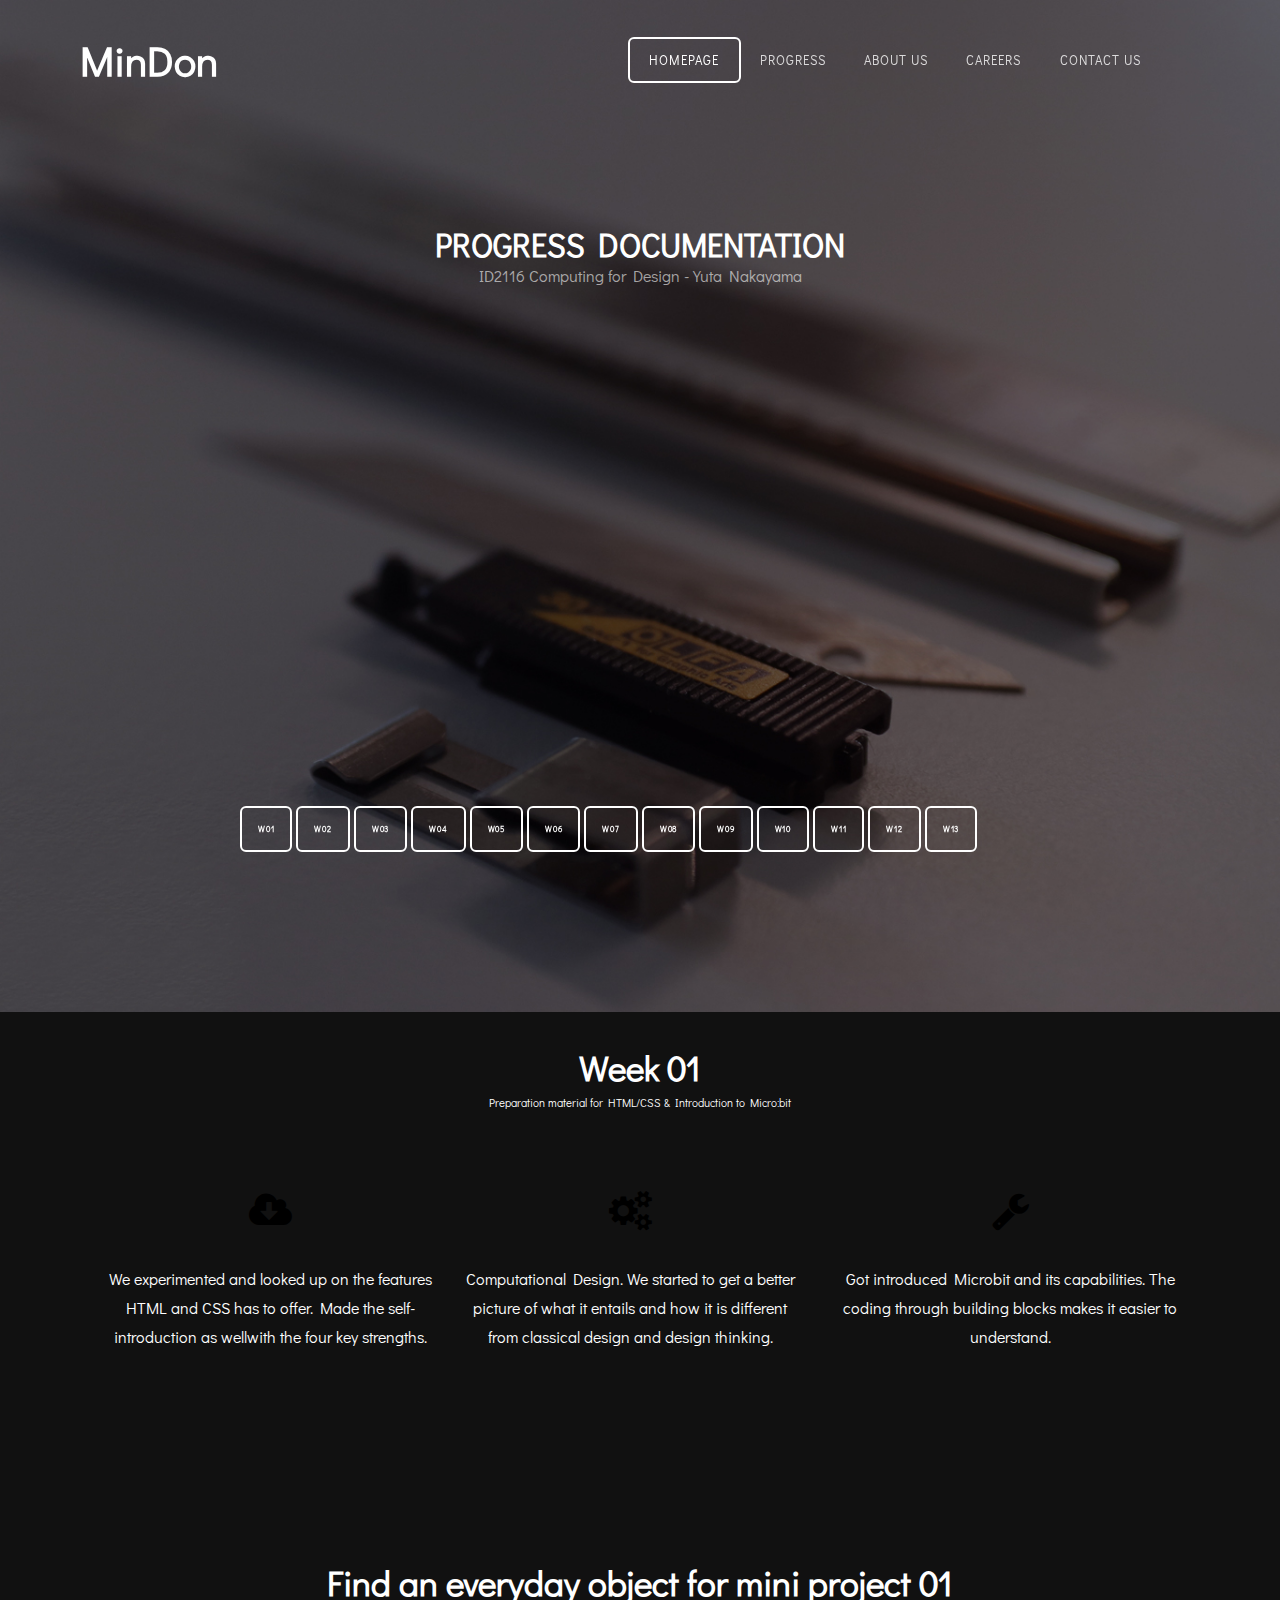
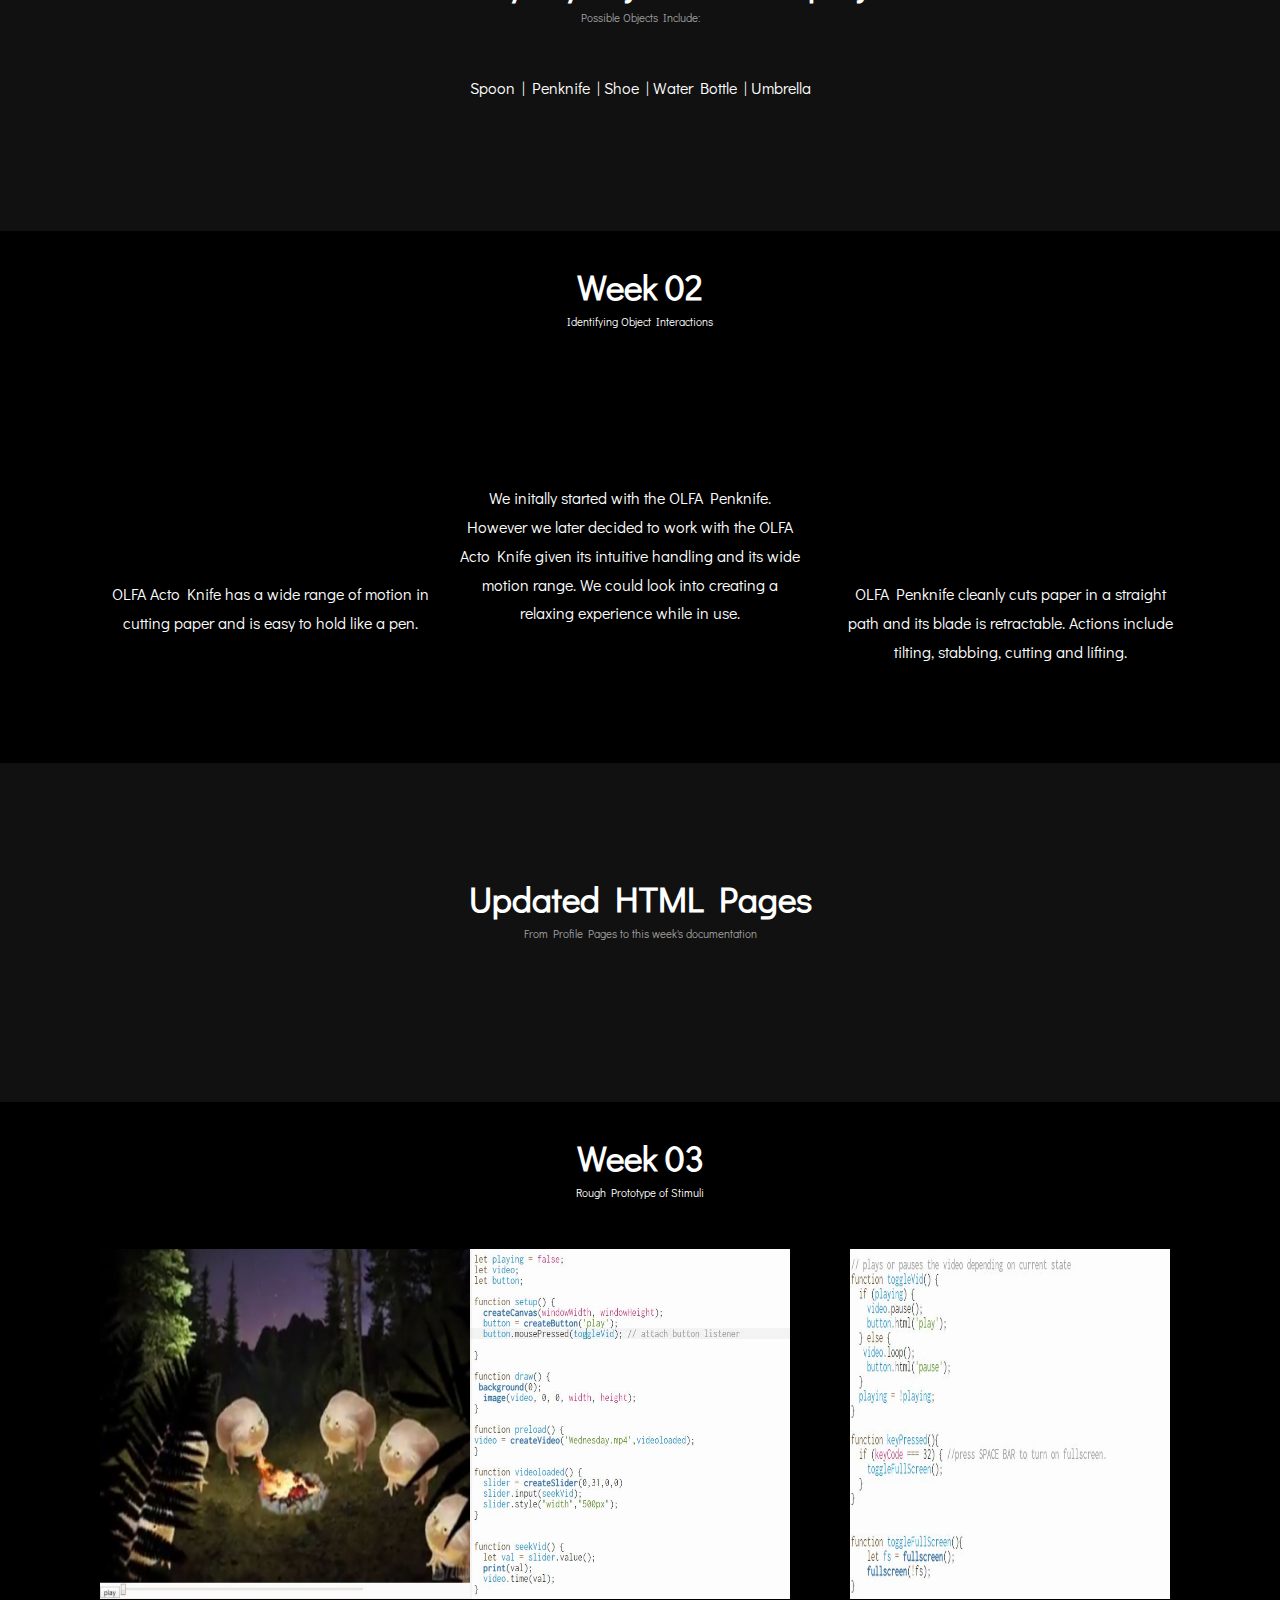
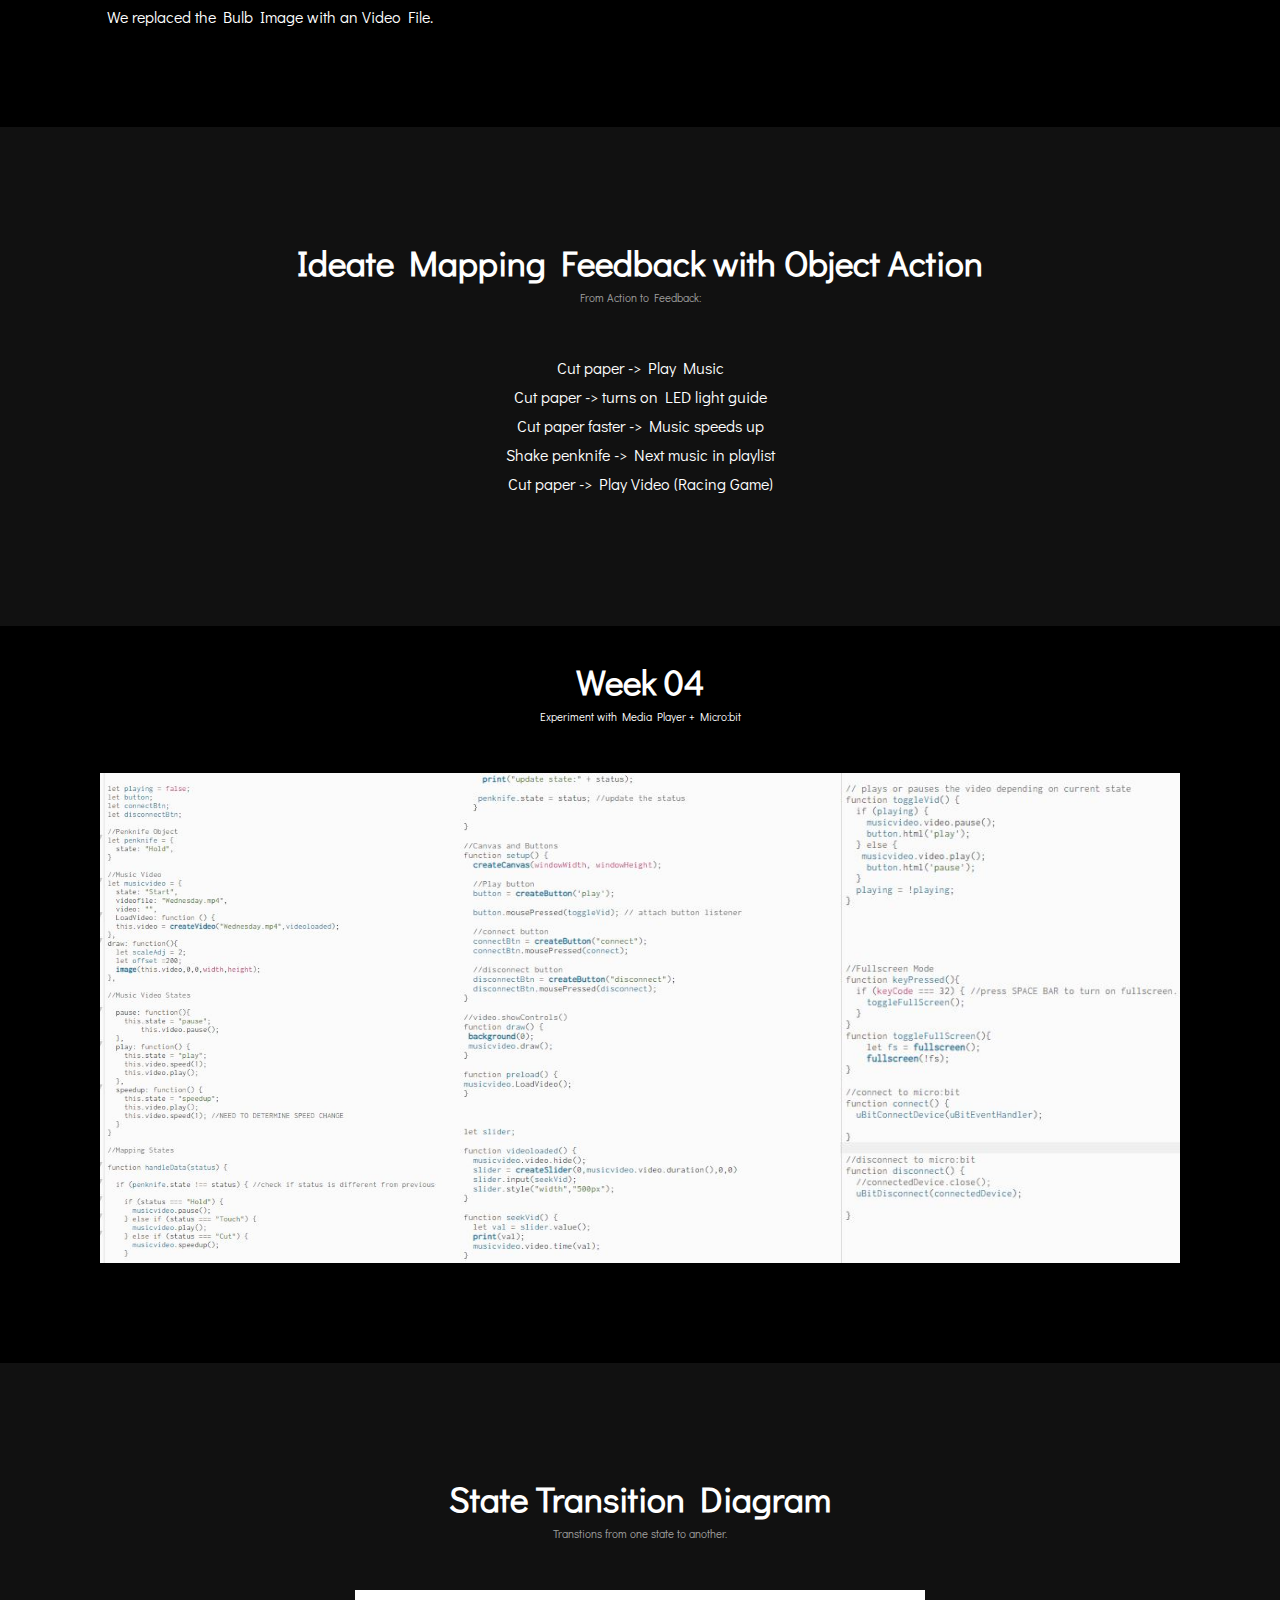
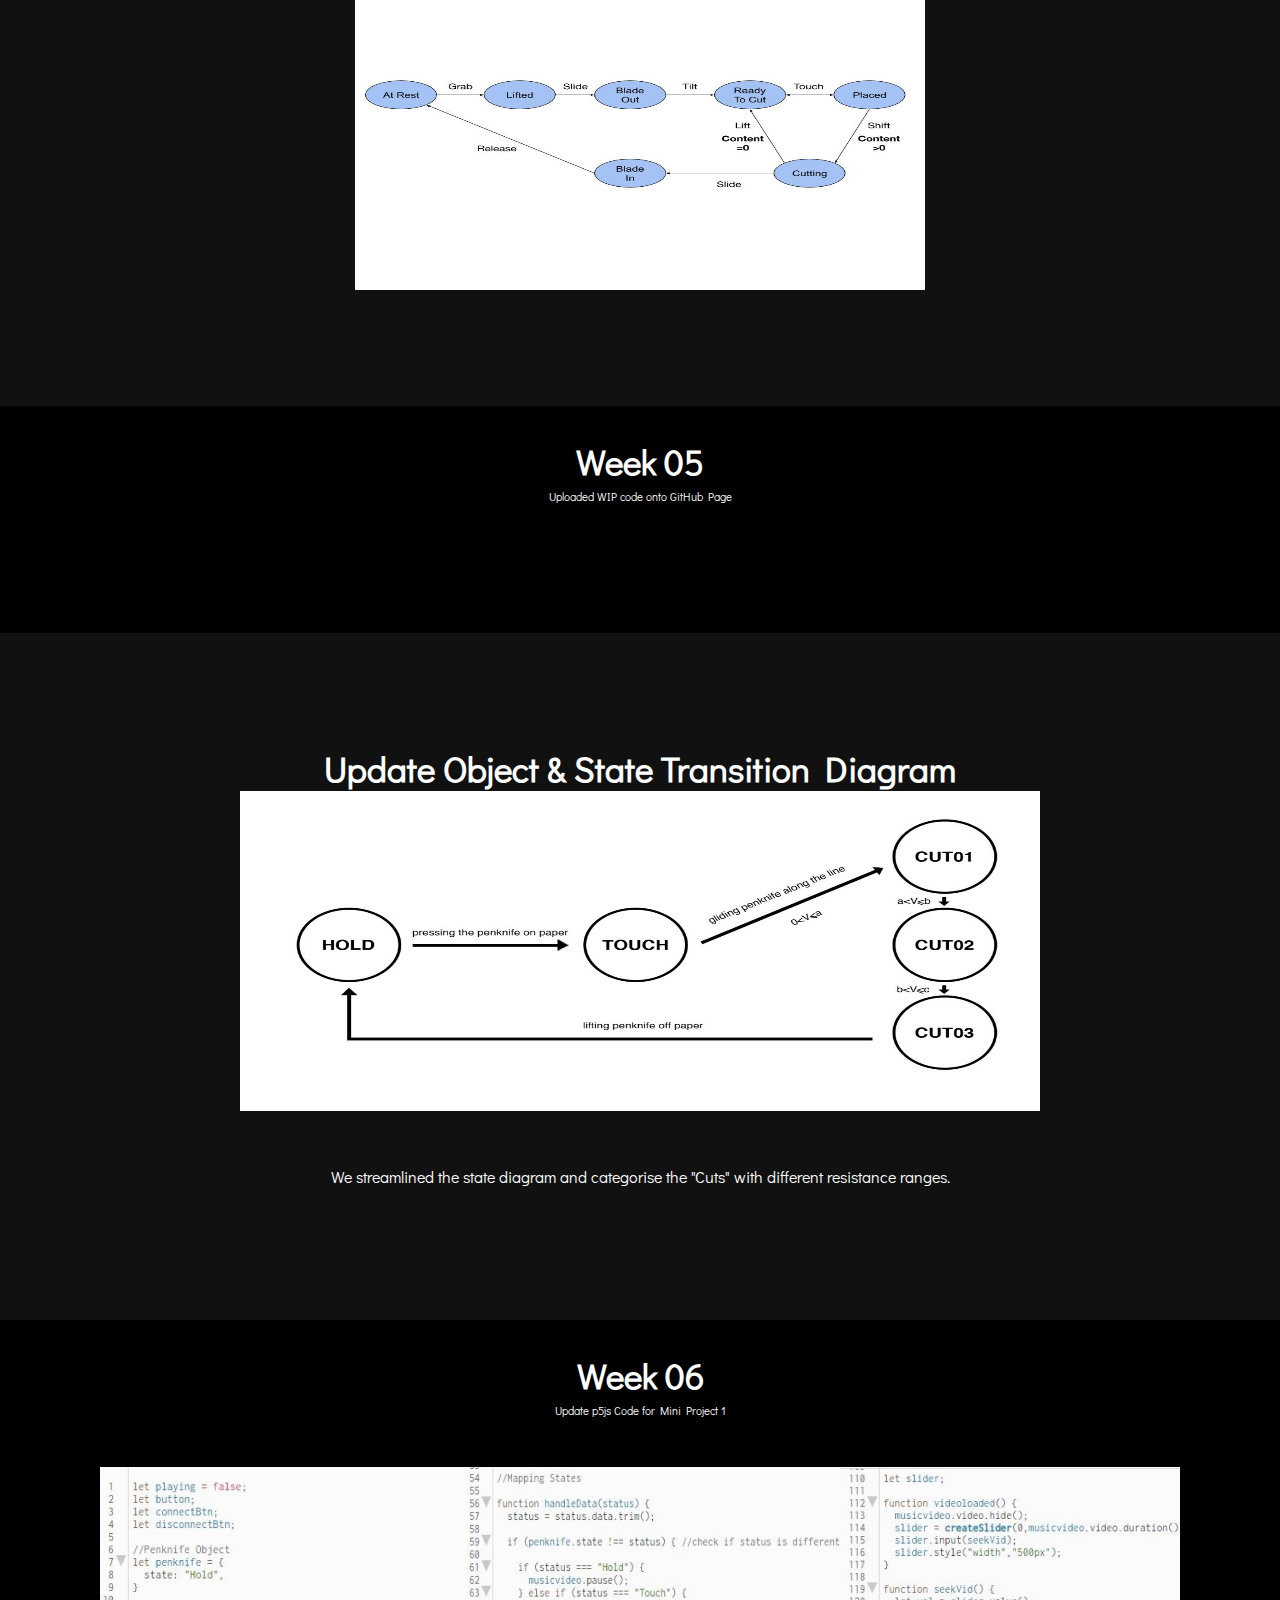
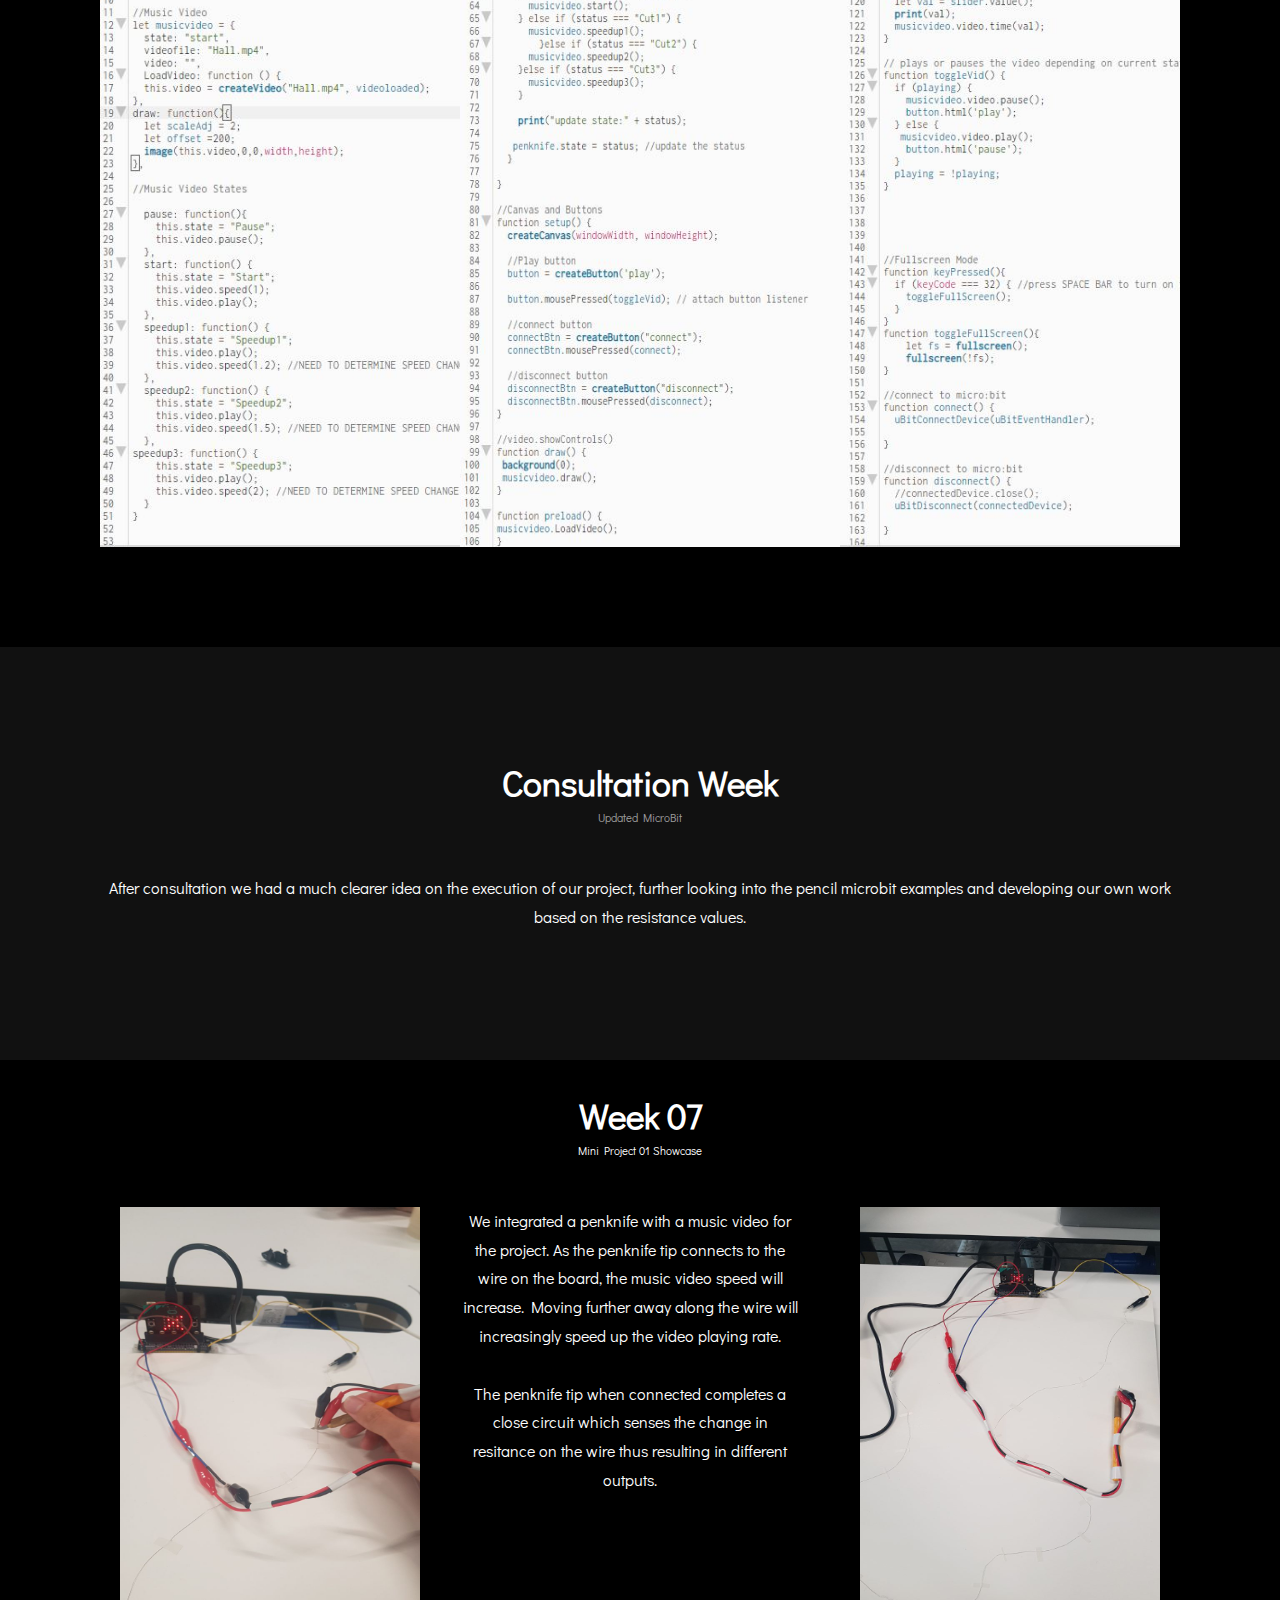
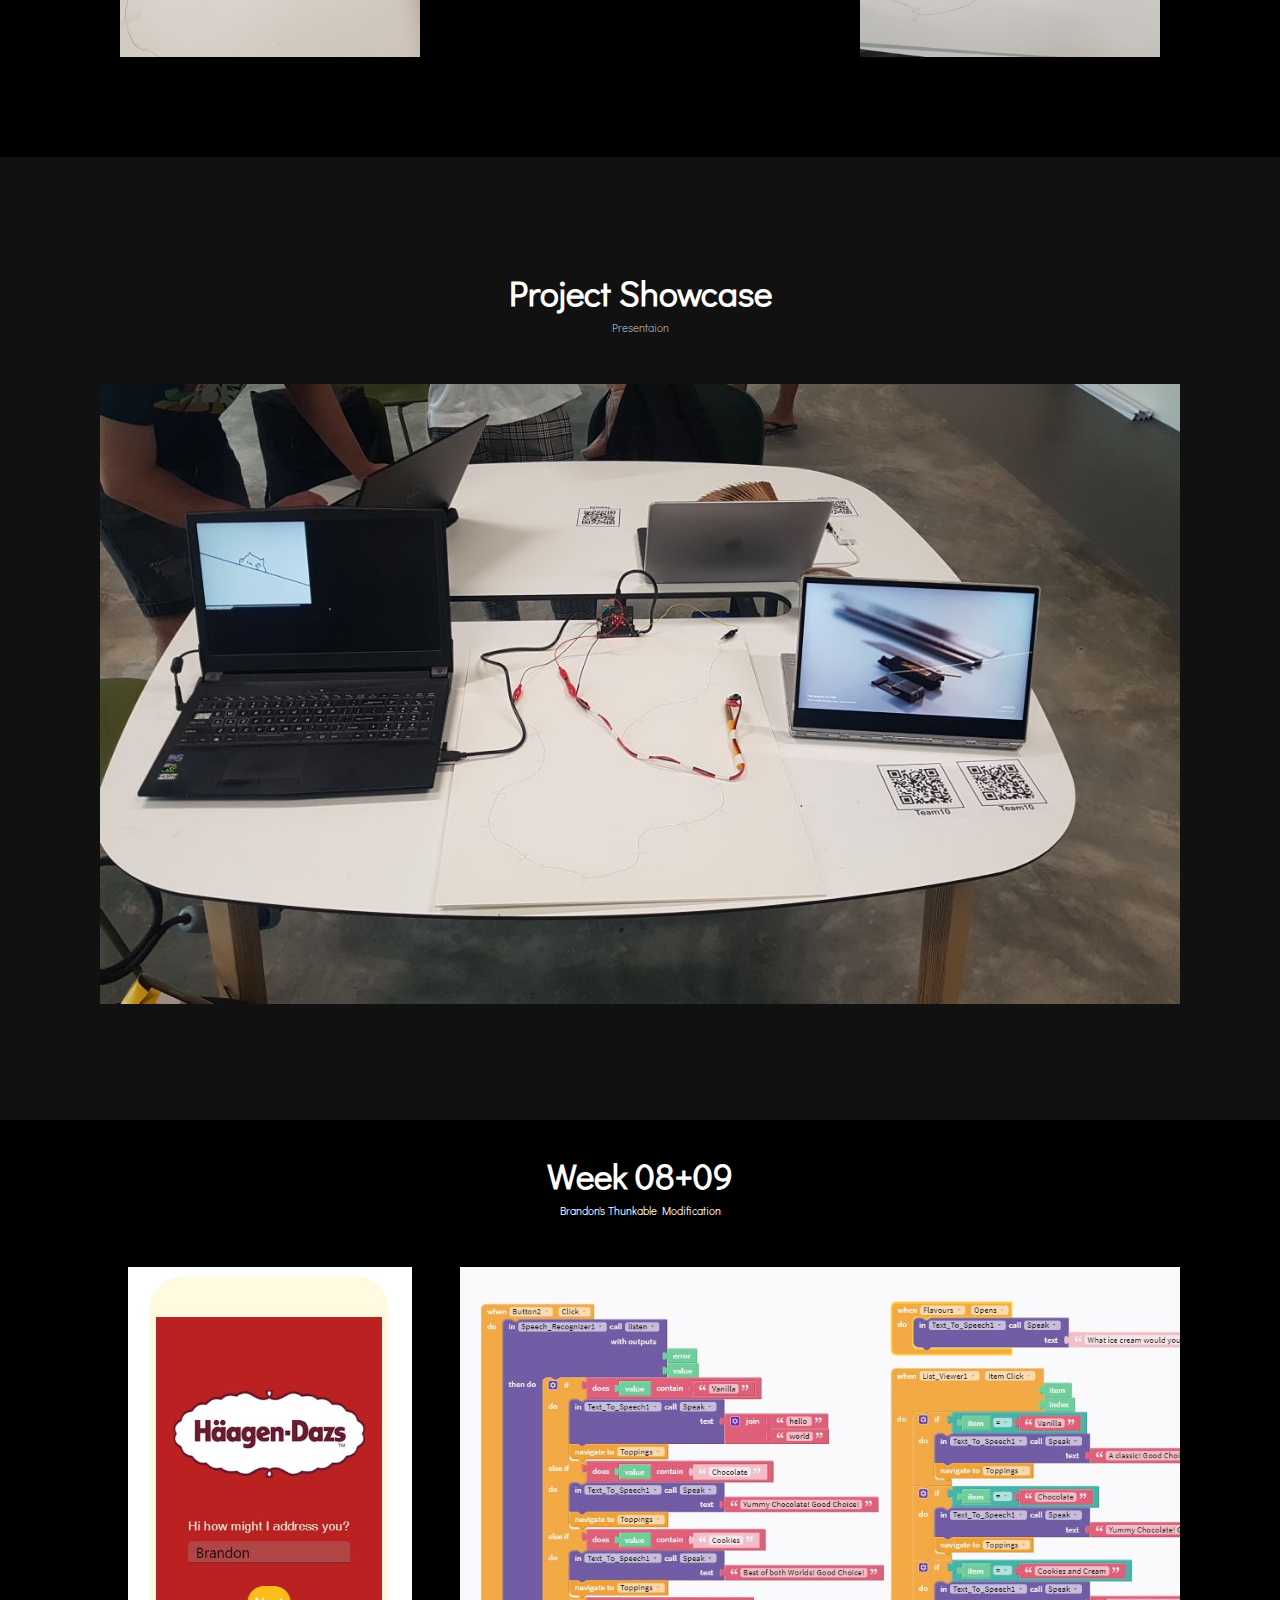
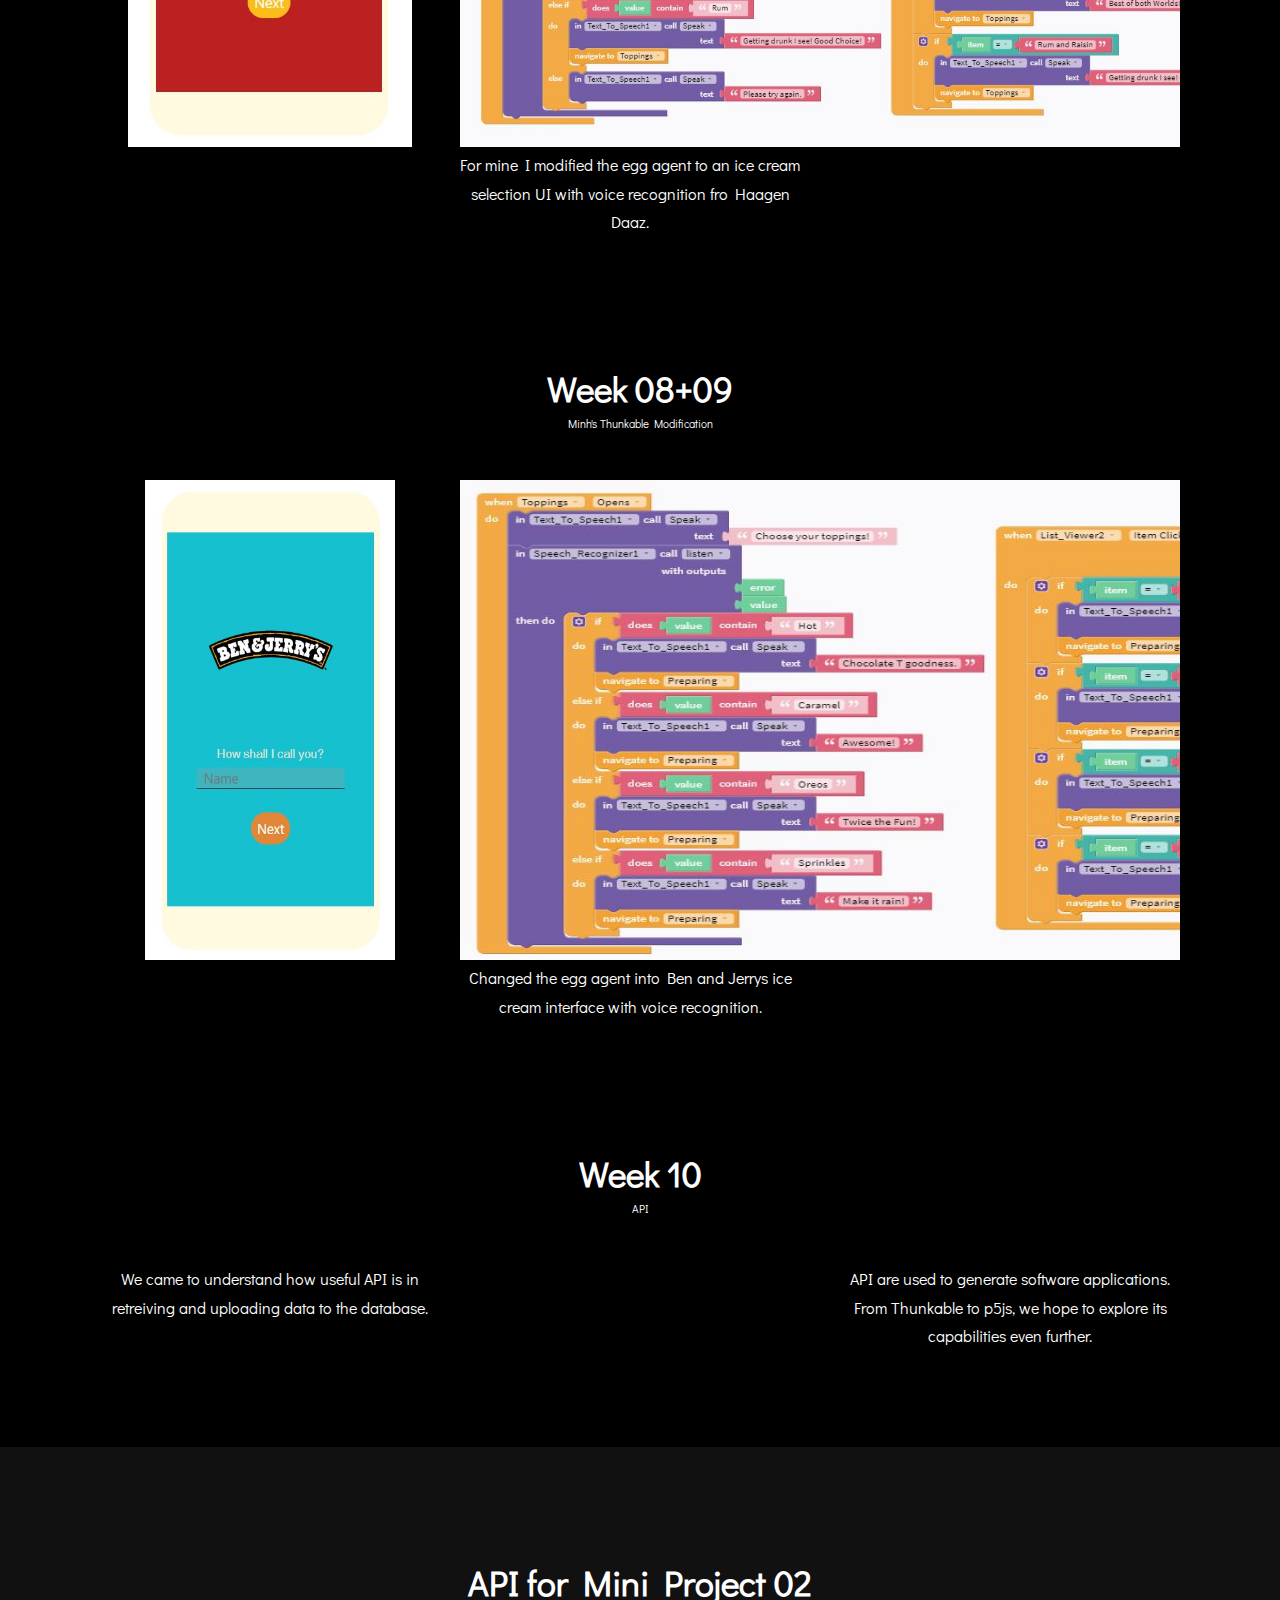
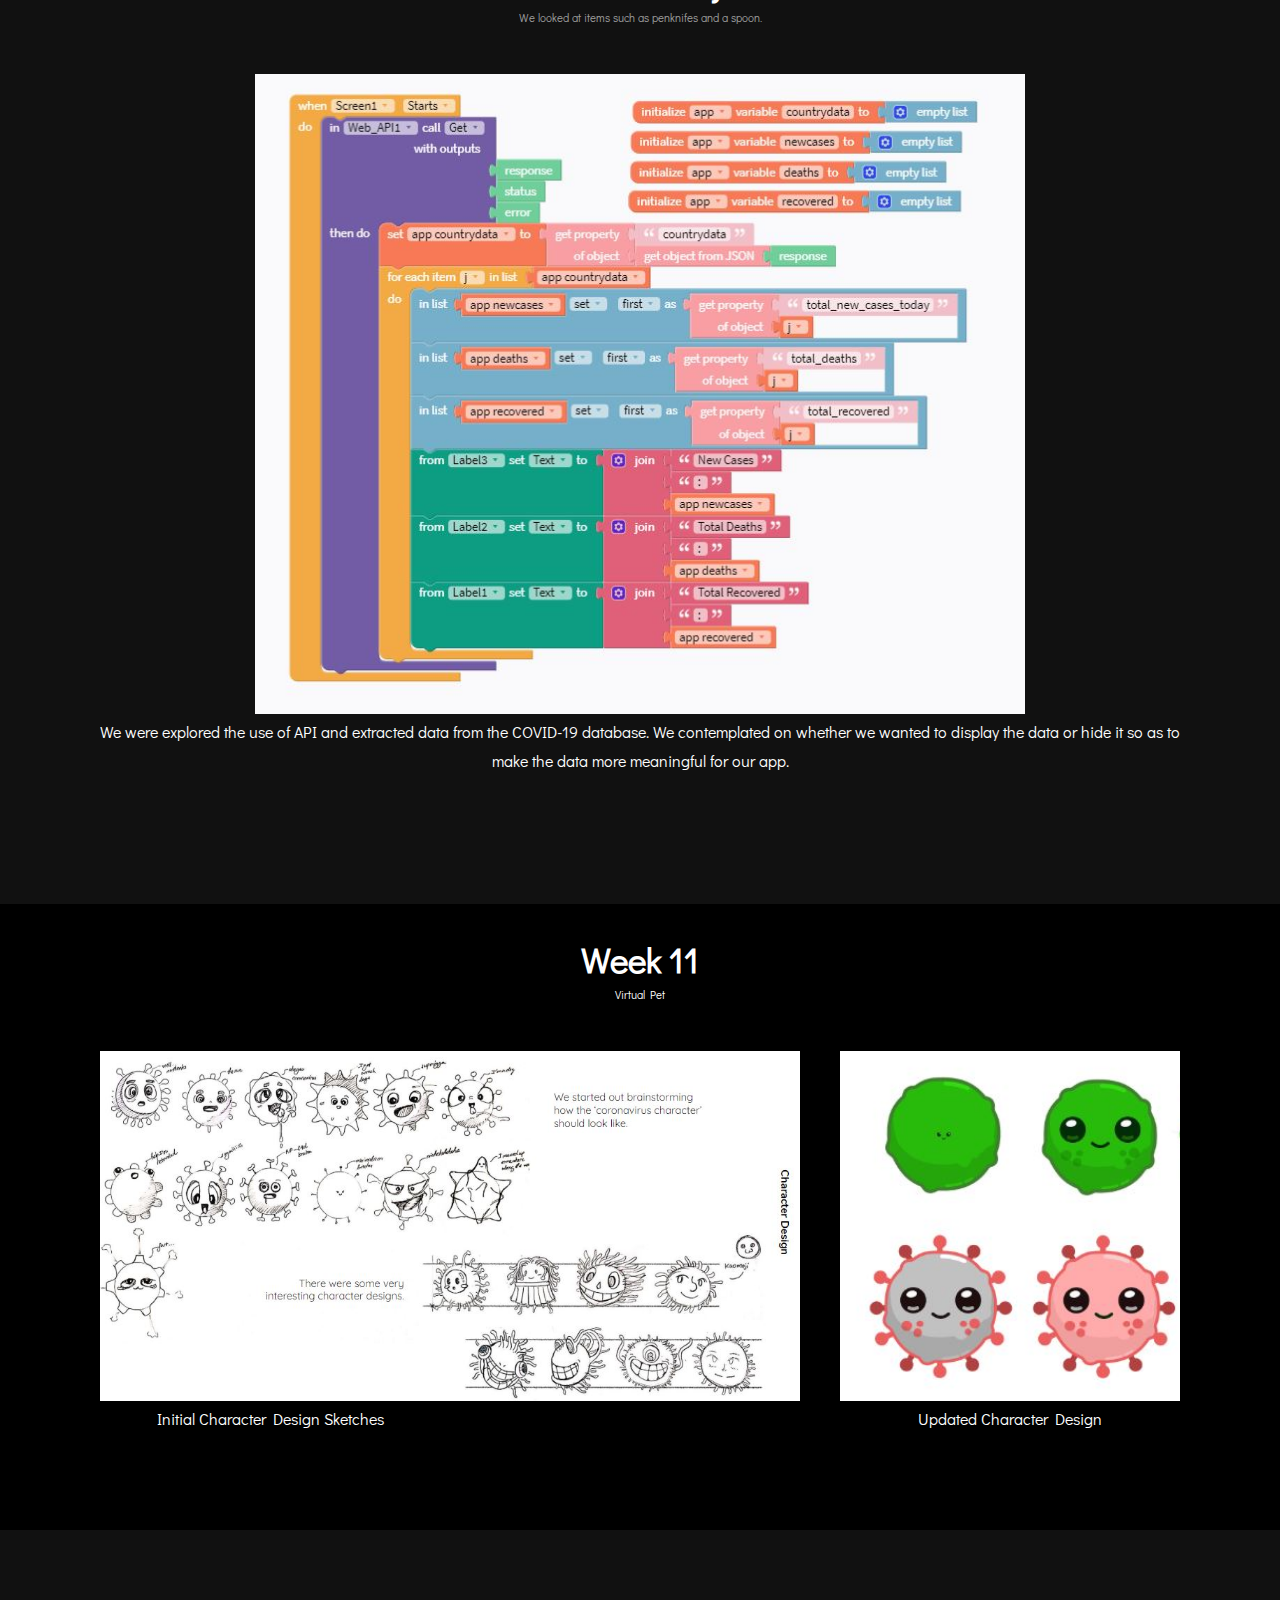
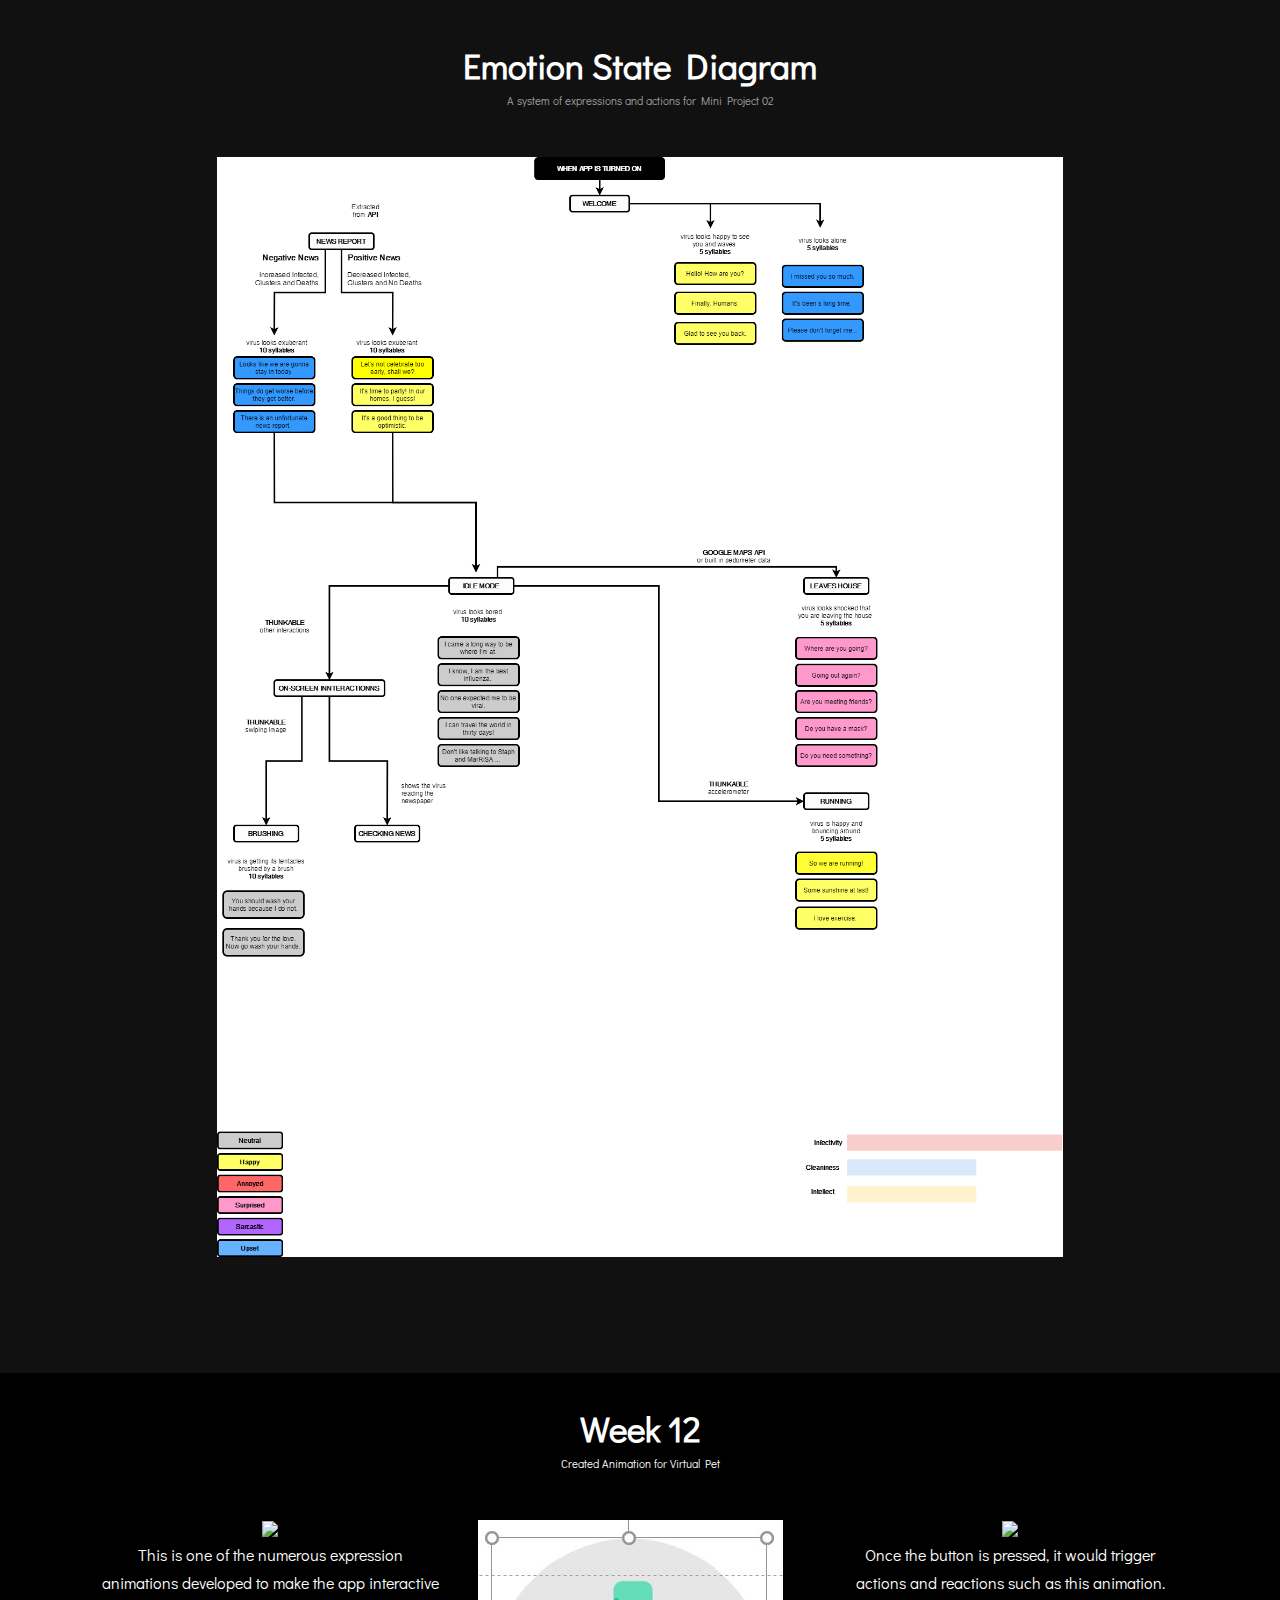
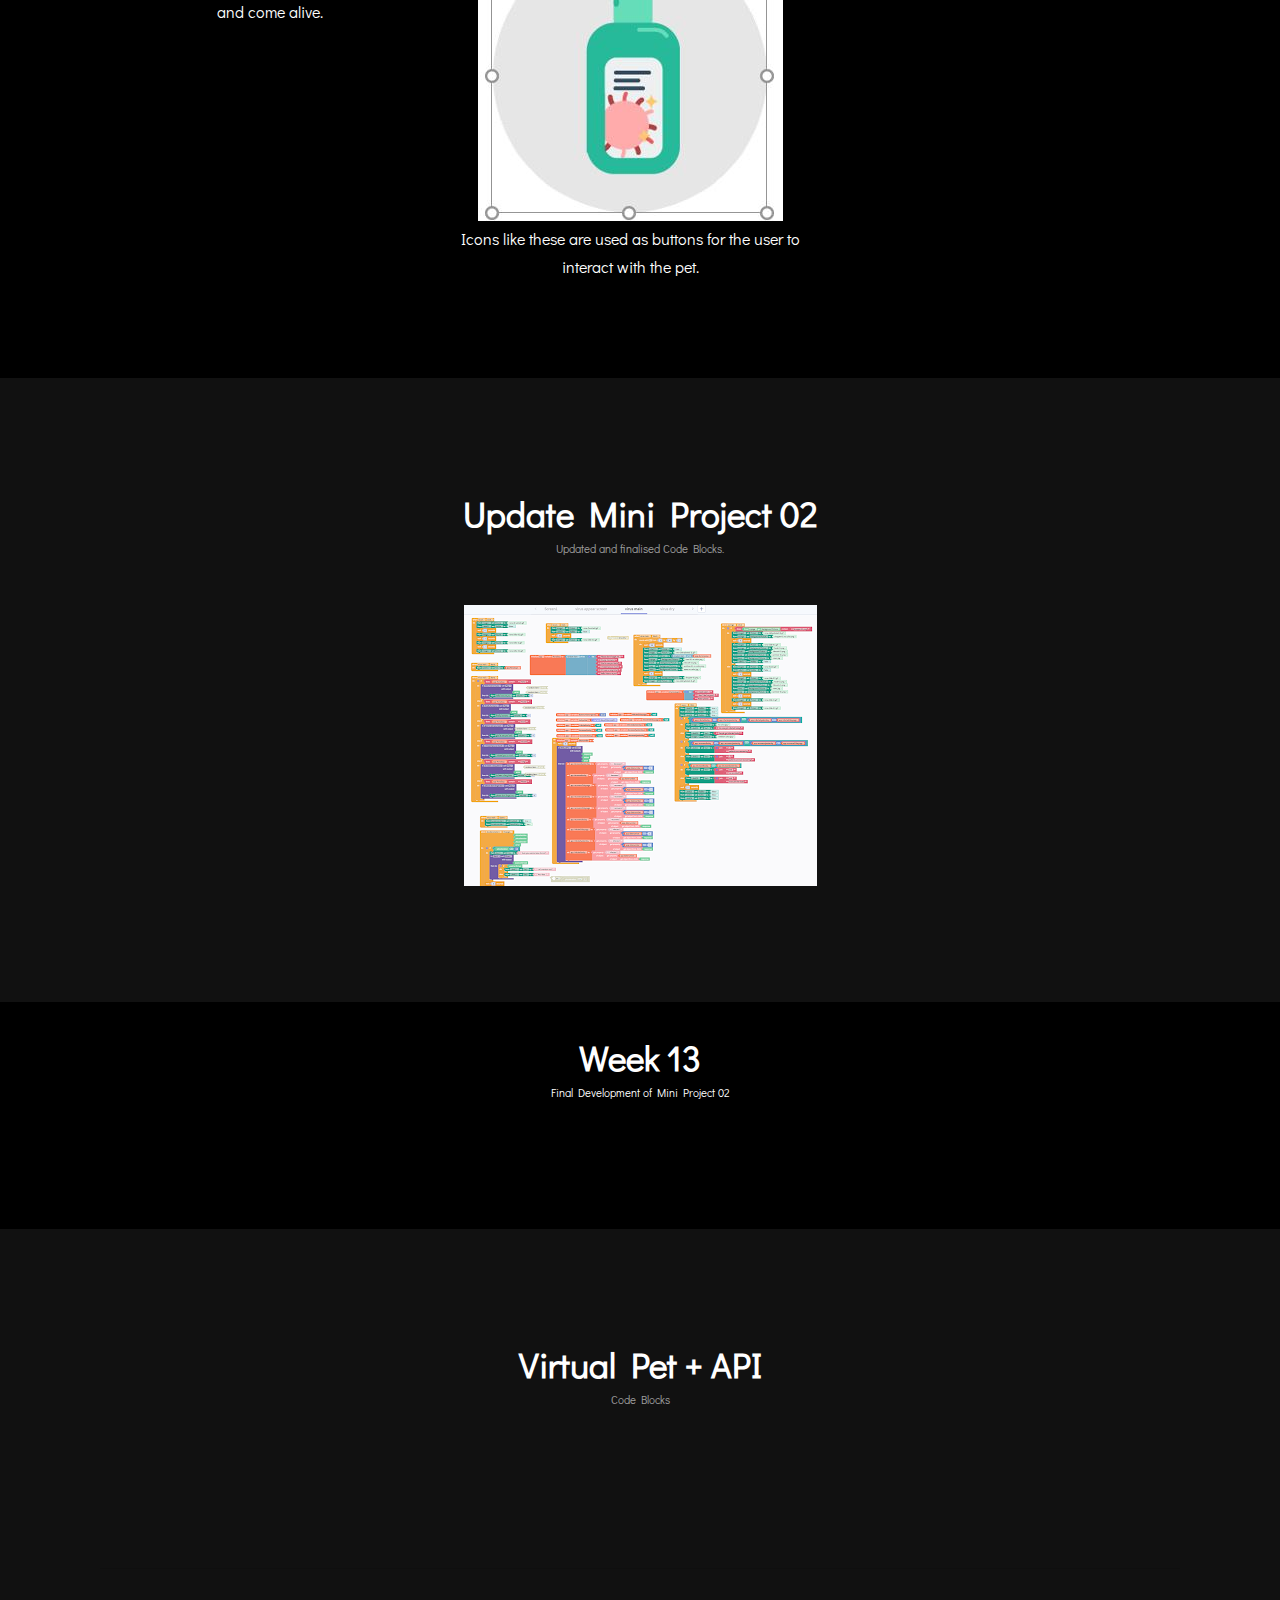
==== commit c8eae8ab: "asf" ====
--- a/index.html
+++ b/index.html
@@ -398,9 +398,9 @@
 	
 		<div class="title">
 			<h2>Update Mini Project 02</h2>
-			<span class="byline">We looked at items such as penknifes and a spoon.</span>
-		</div>
-		<p>This is <strong>StoneWork</strong>, a free, fully standards-compliant CSS template designed by <a href="http://templated.co" rel="nofollow">TEMPLATED</a>. The photos in this template are from <a href="http://fotogrph.com/"> Fotogrph</a>. This free template is released under the <a href="http://templated.co/license">Creative Commons Attribution</a> license, so you're pretty much free to do whatever you want with it (even use it commercially) provided you give us credit for it. Have fun :) </p>
+			<span class="byline">Updated and finalised Code Blocks.</span>
+		</div>
+		<img src="images/13aa.png" width="auto" height="auto">
 	
 </div>
 
@@ -410,21 +410,7 @@
 			<h2>Week 13</h2>
 			<span class="byline">Final Development of Mini Project 02</span>
 		</div>
-		<div class="boxA">
-			<span class="fa fa-cloud-download"></span>
-			<p>sdsdf</p>
-			
-		</div>
-		<div class="boxB">
-			<span class="fa fa-cogs"></span>
-			<p>Empty neque. Vivamus consequat lorem at nisl. Nullam  wisi a sem semper eleifend. Donec mattis.</p>
-			
-		</div>
-		<div class="boxC">
-			<span class="fa fa-wrench"></span>
-			<p> Brandon lectus lorem, imperdiet at, ultrices eget, ornare et, wisi. Pellentesque adipiscing purus.</p>
-			
-		</div>
+		
 	</div>
 </div>
 <div id="welcome" class="container">
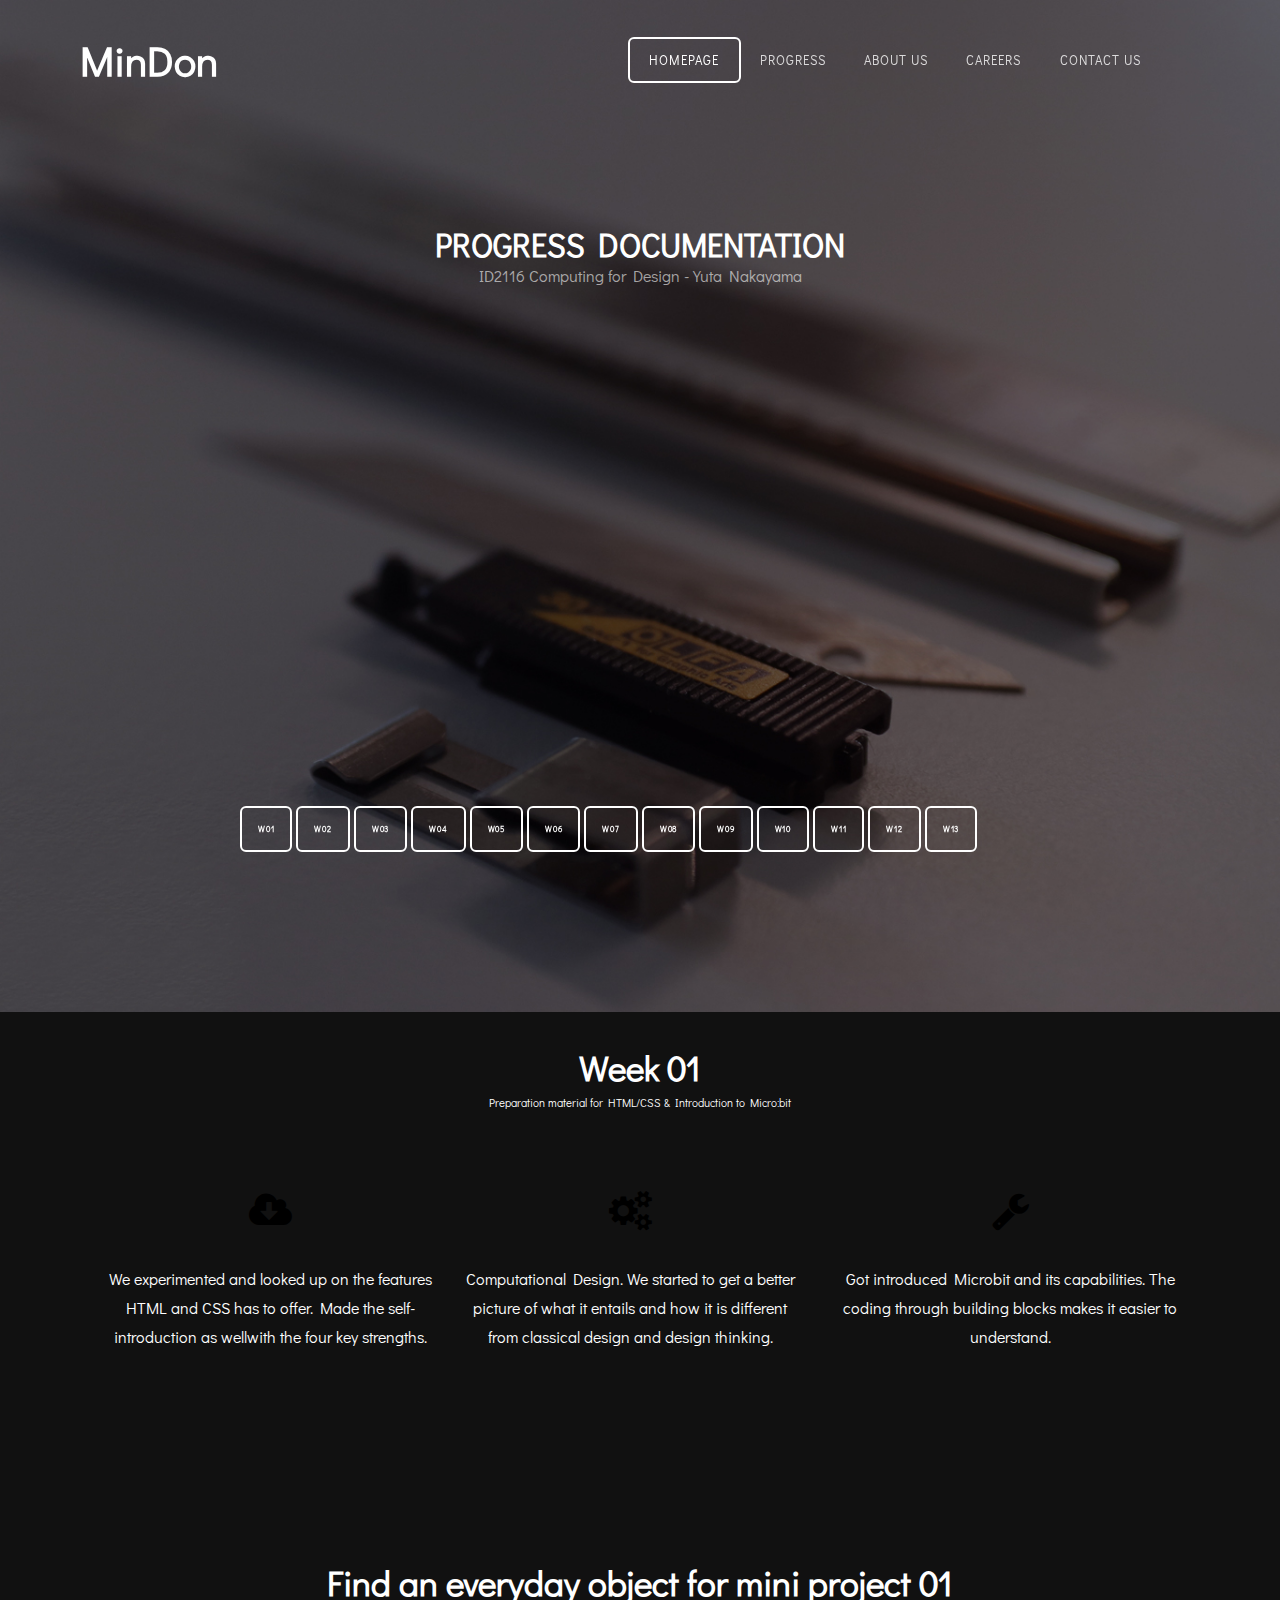
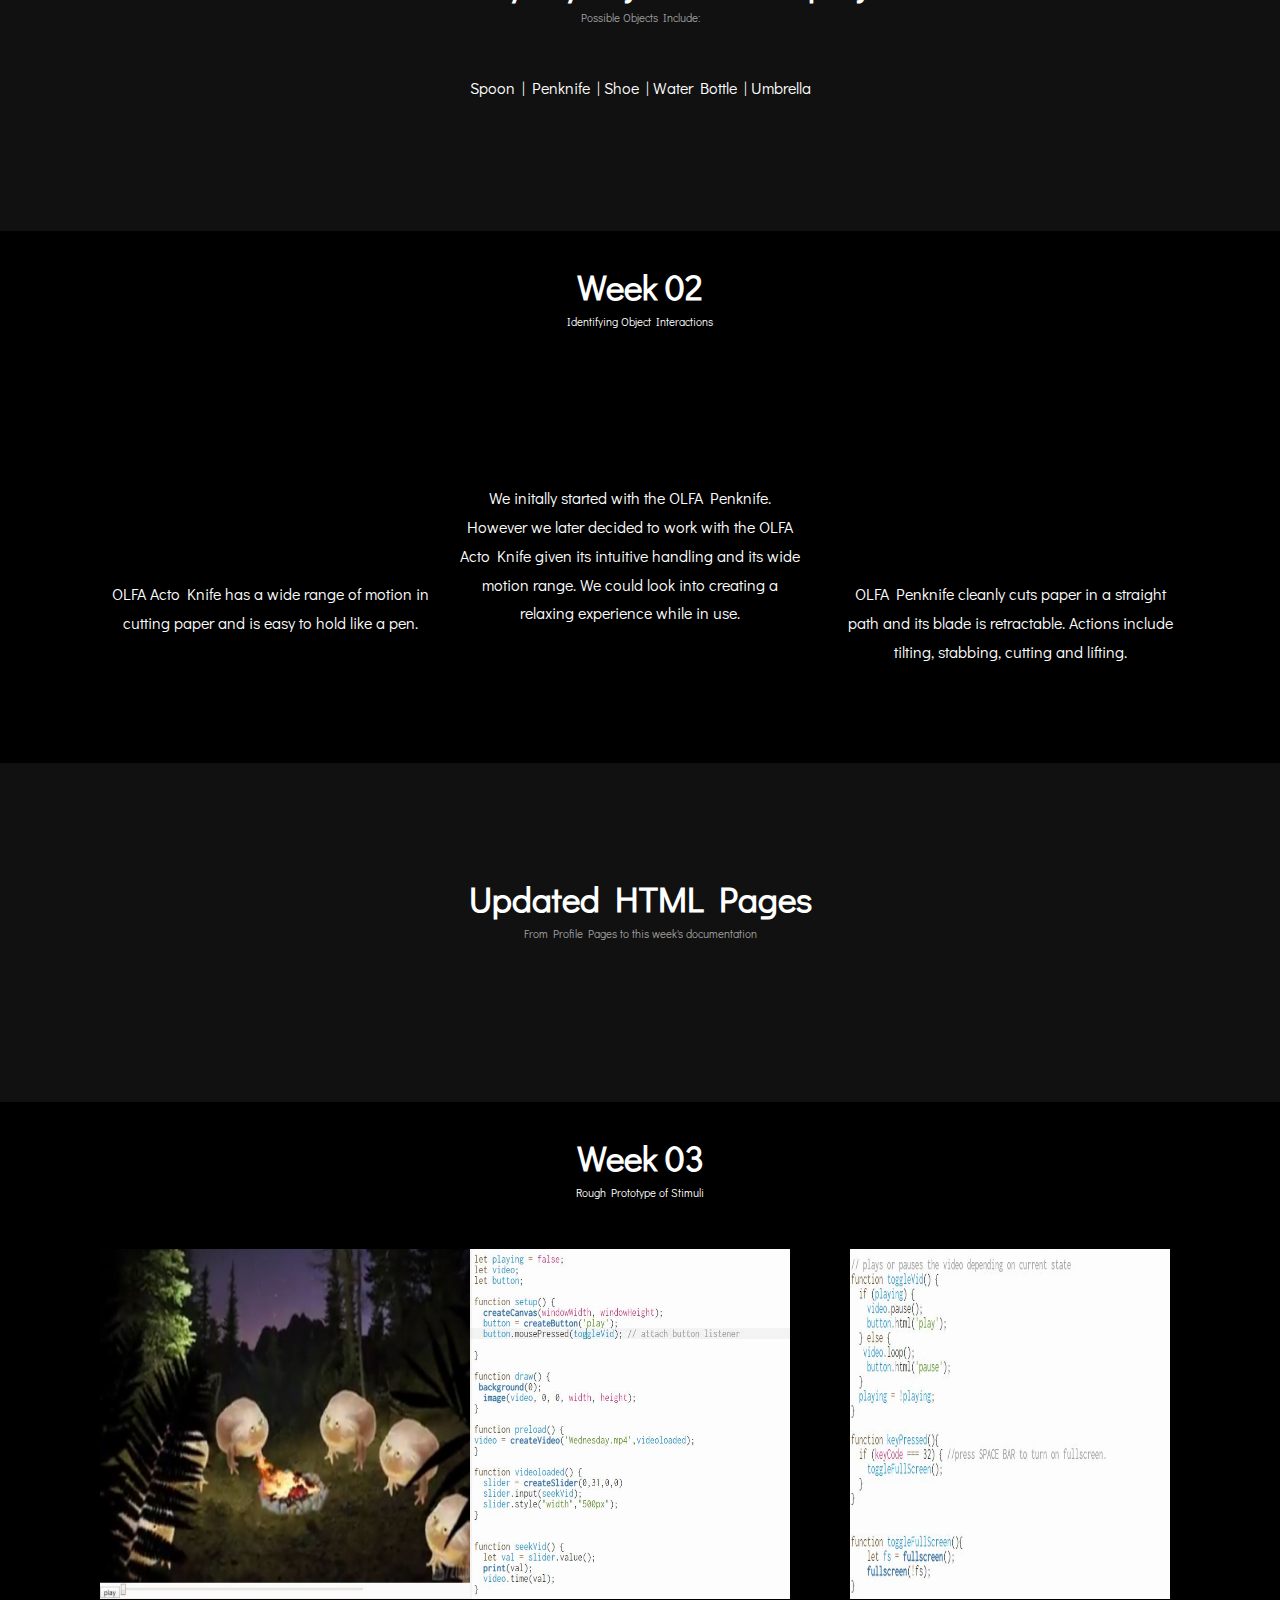
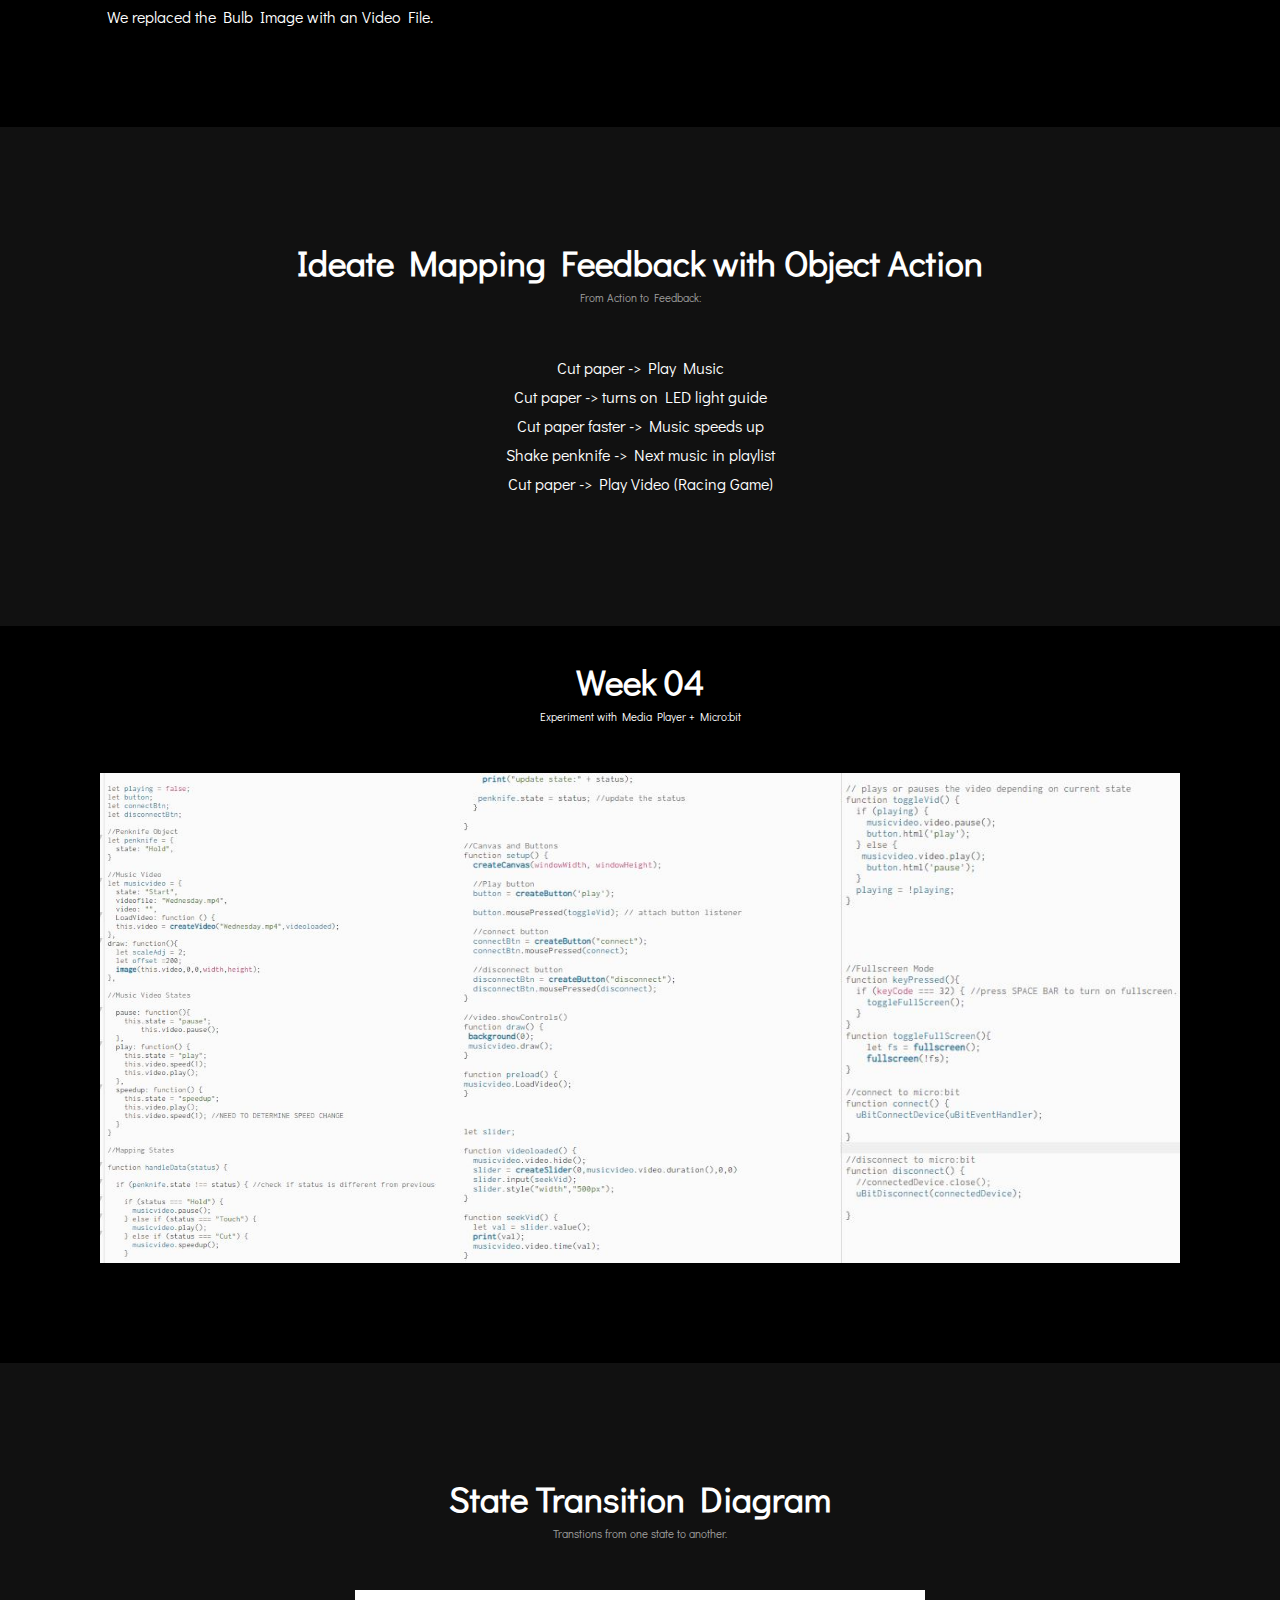
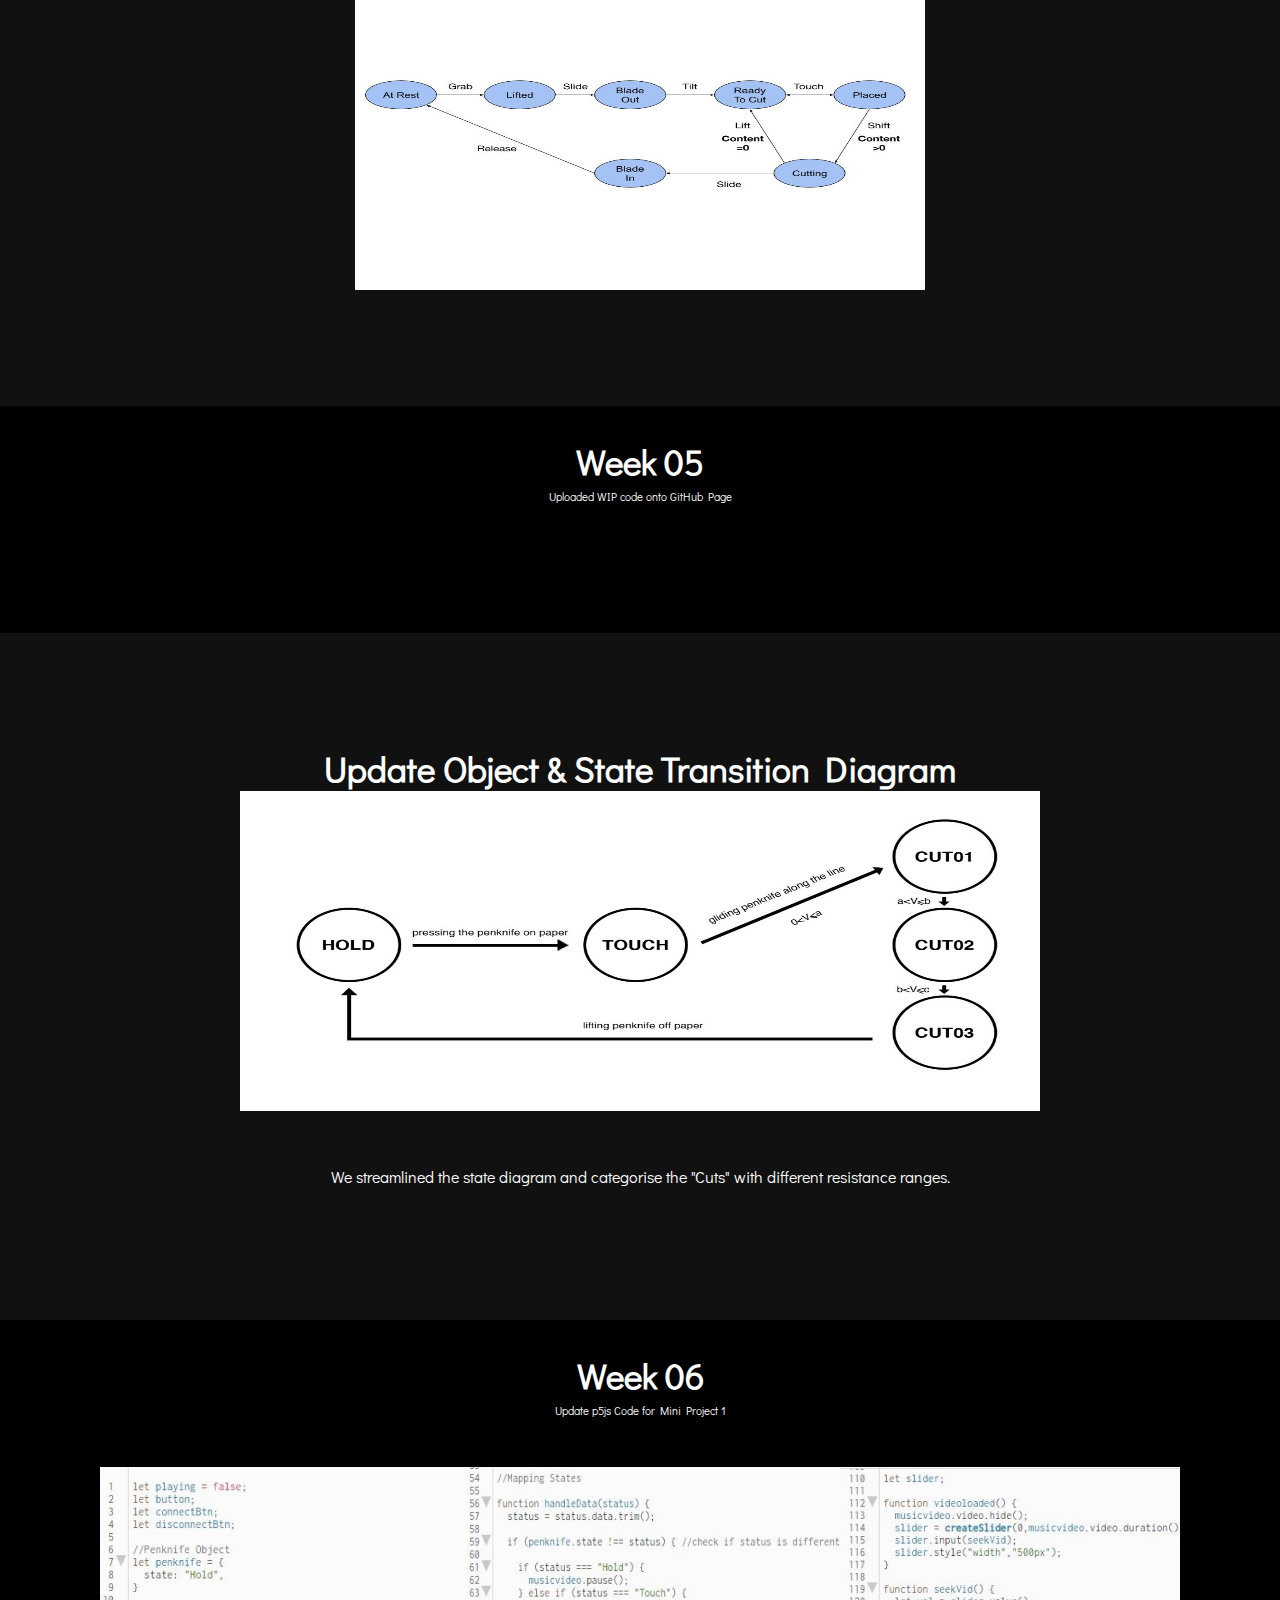
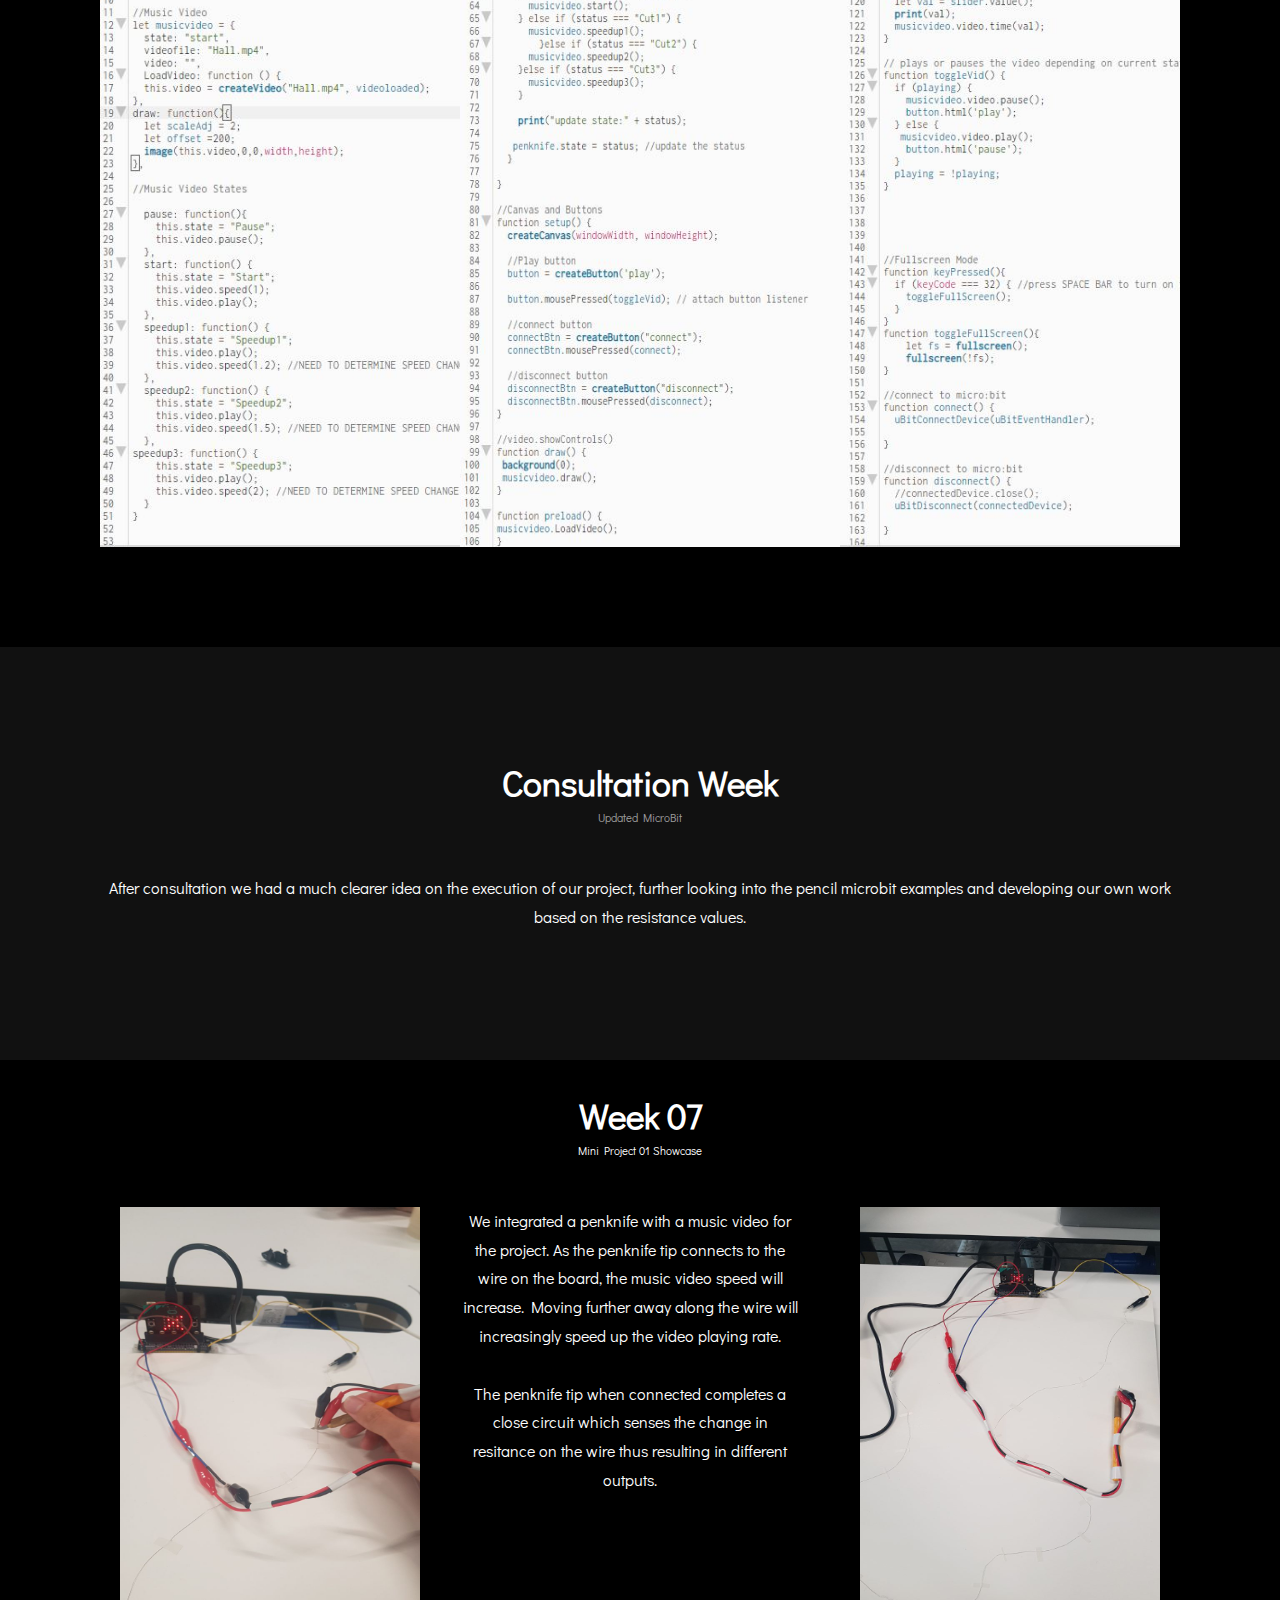
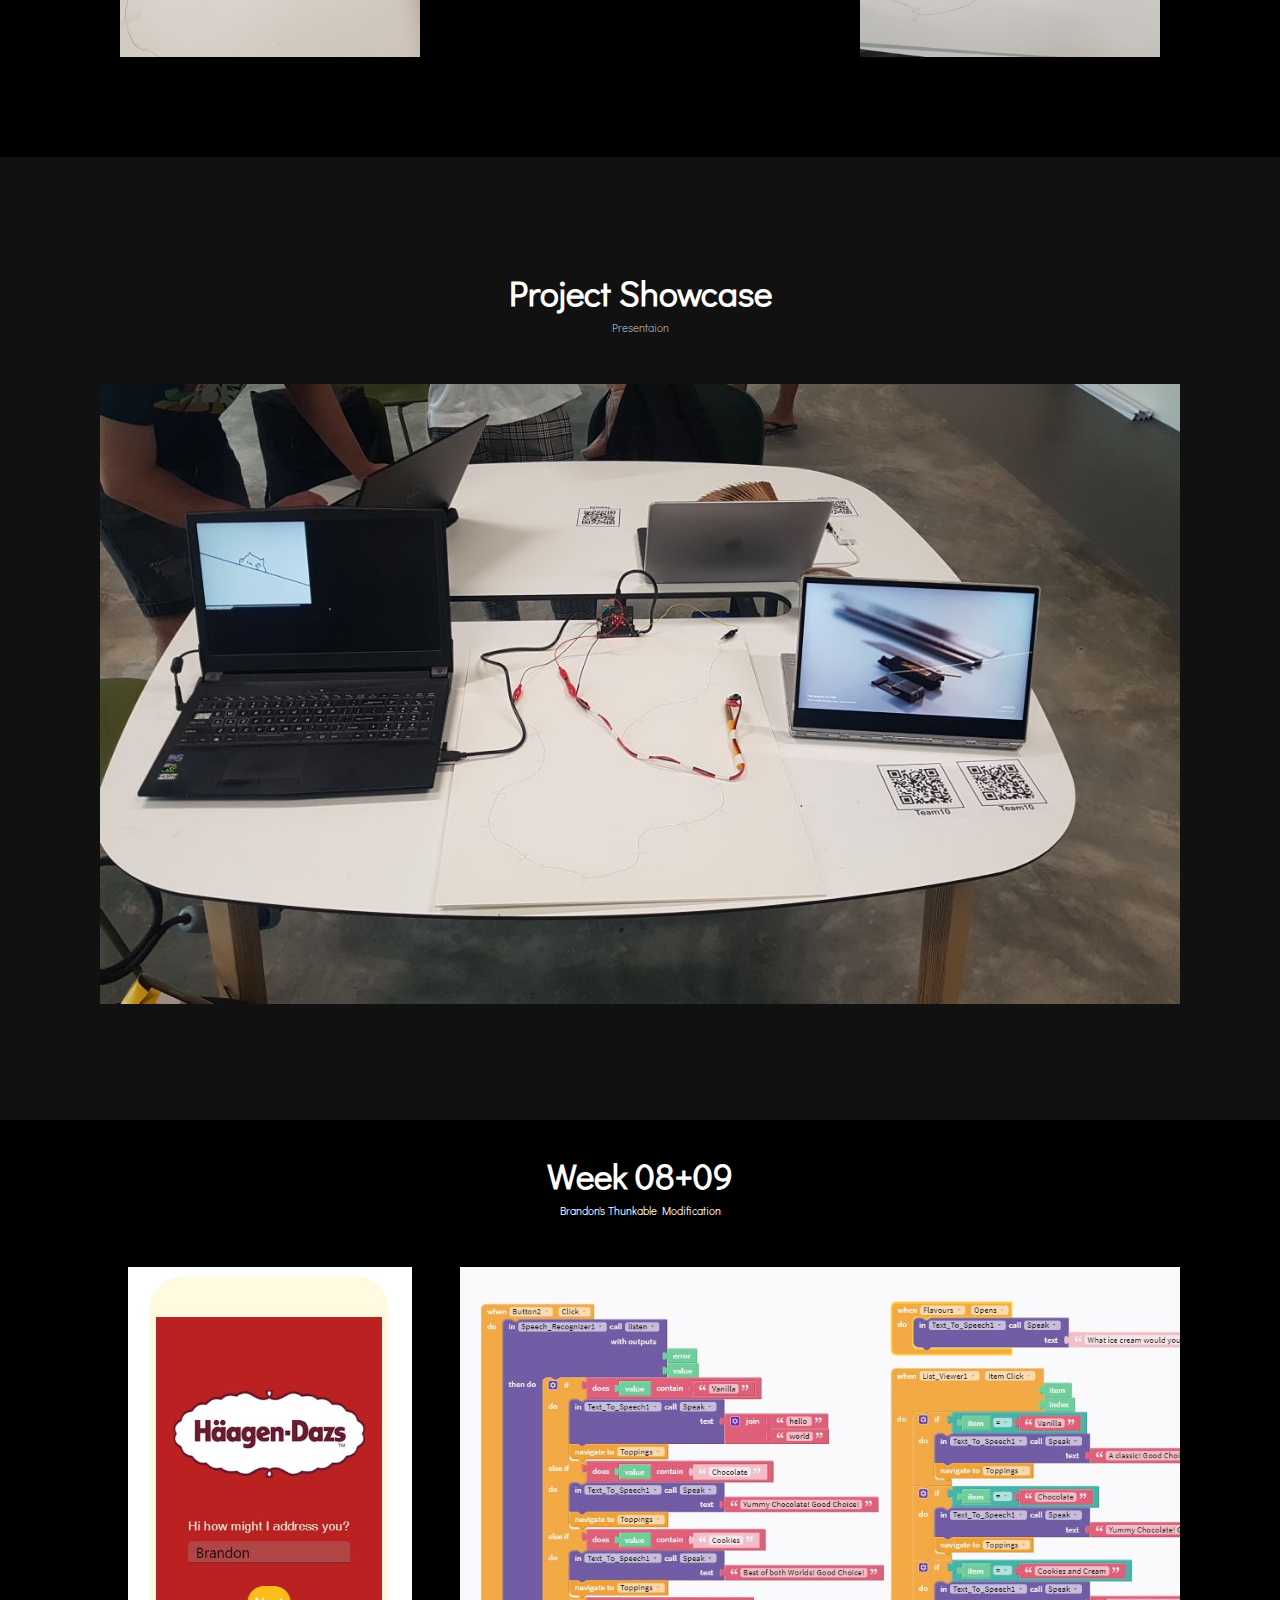
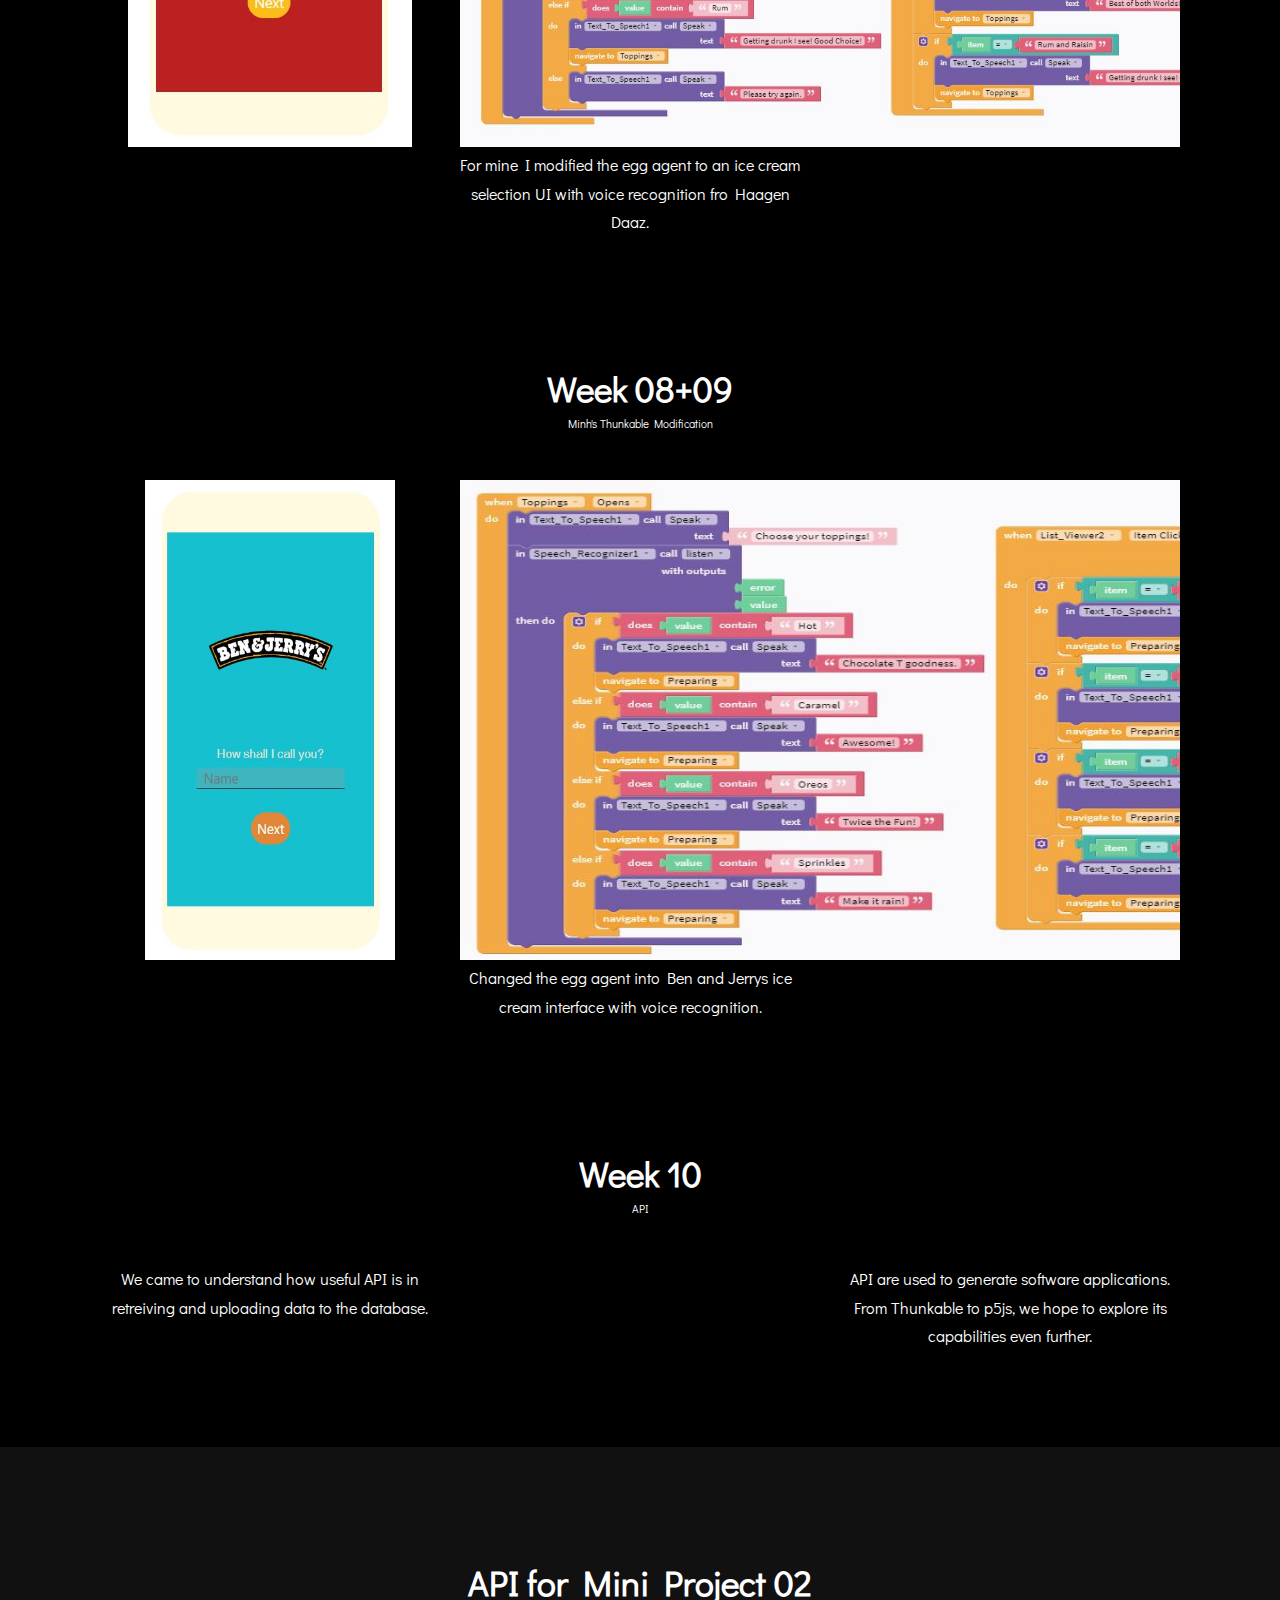
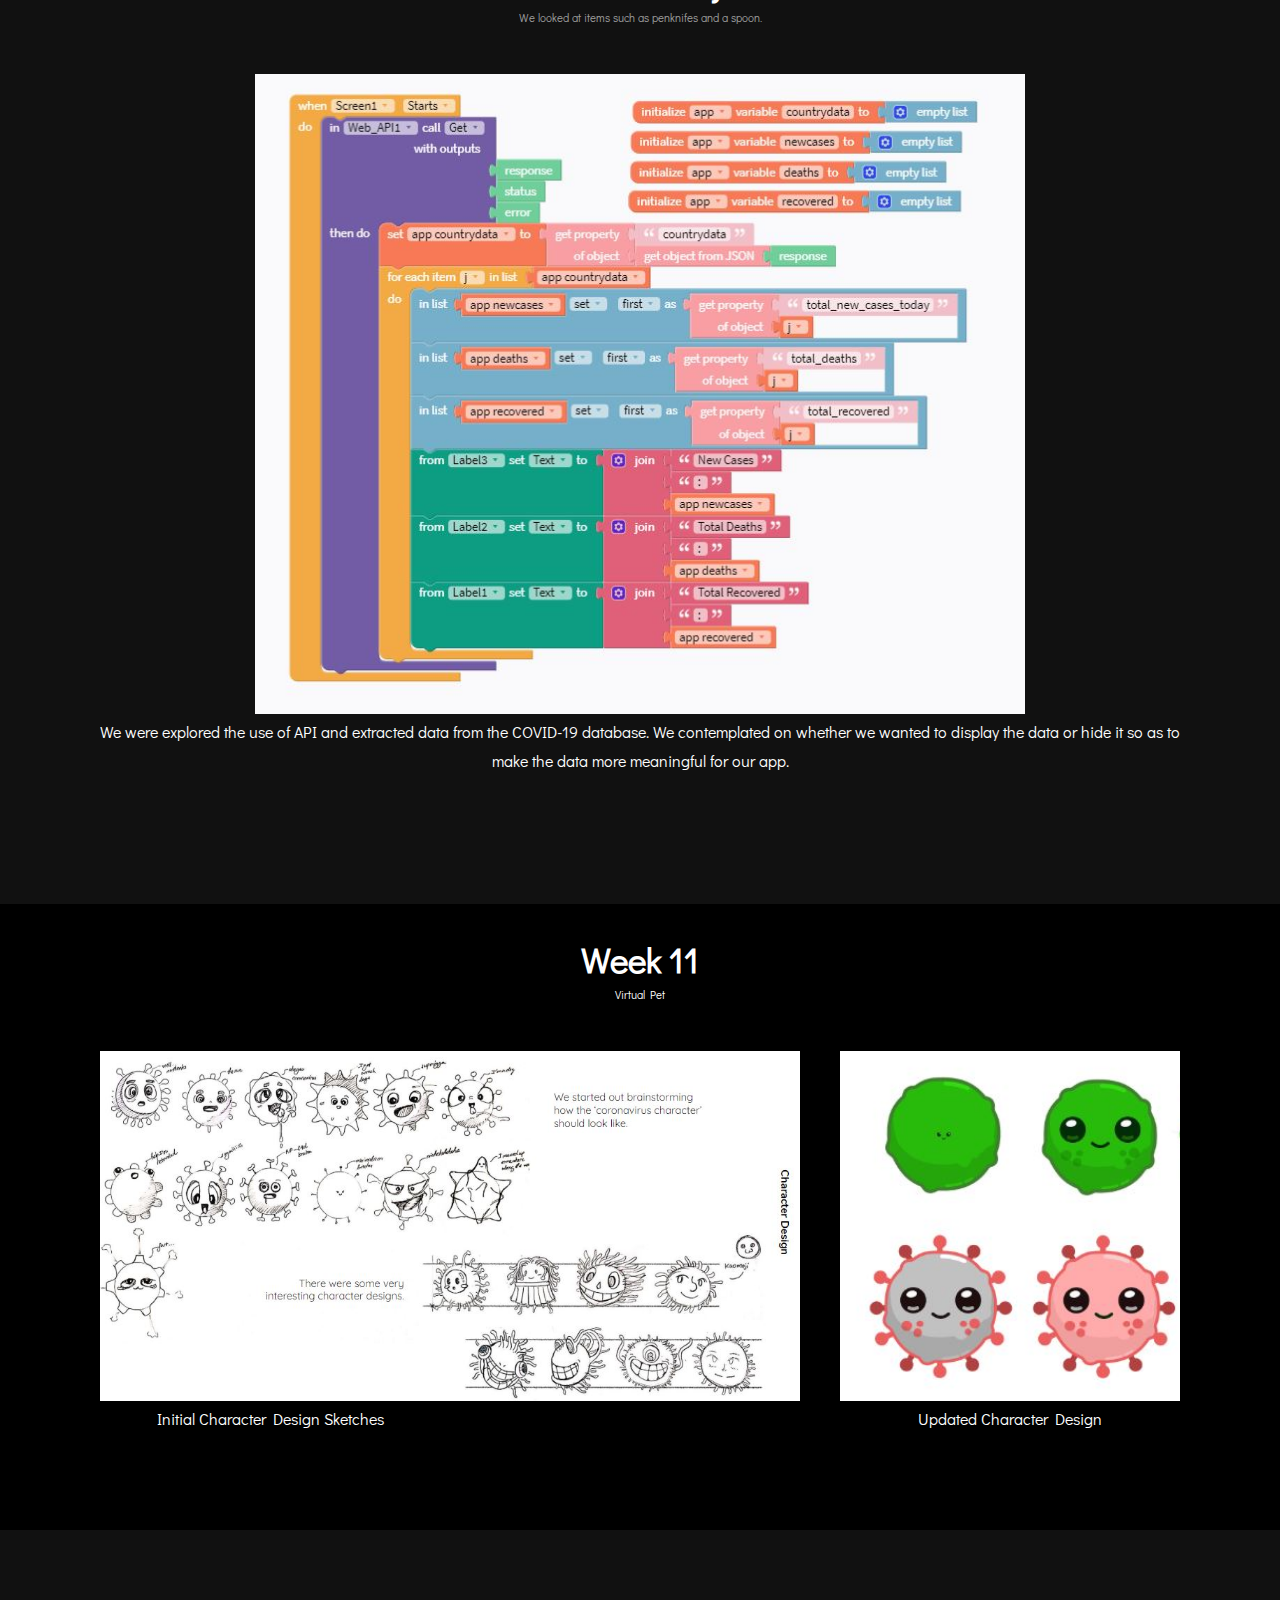
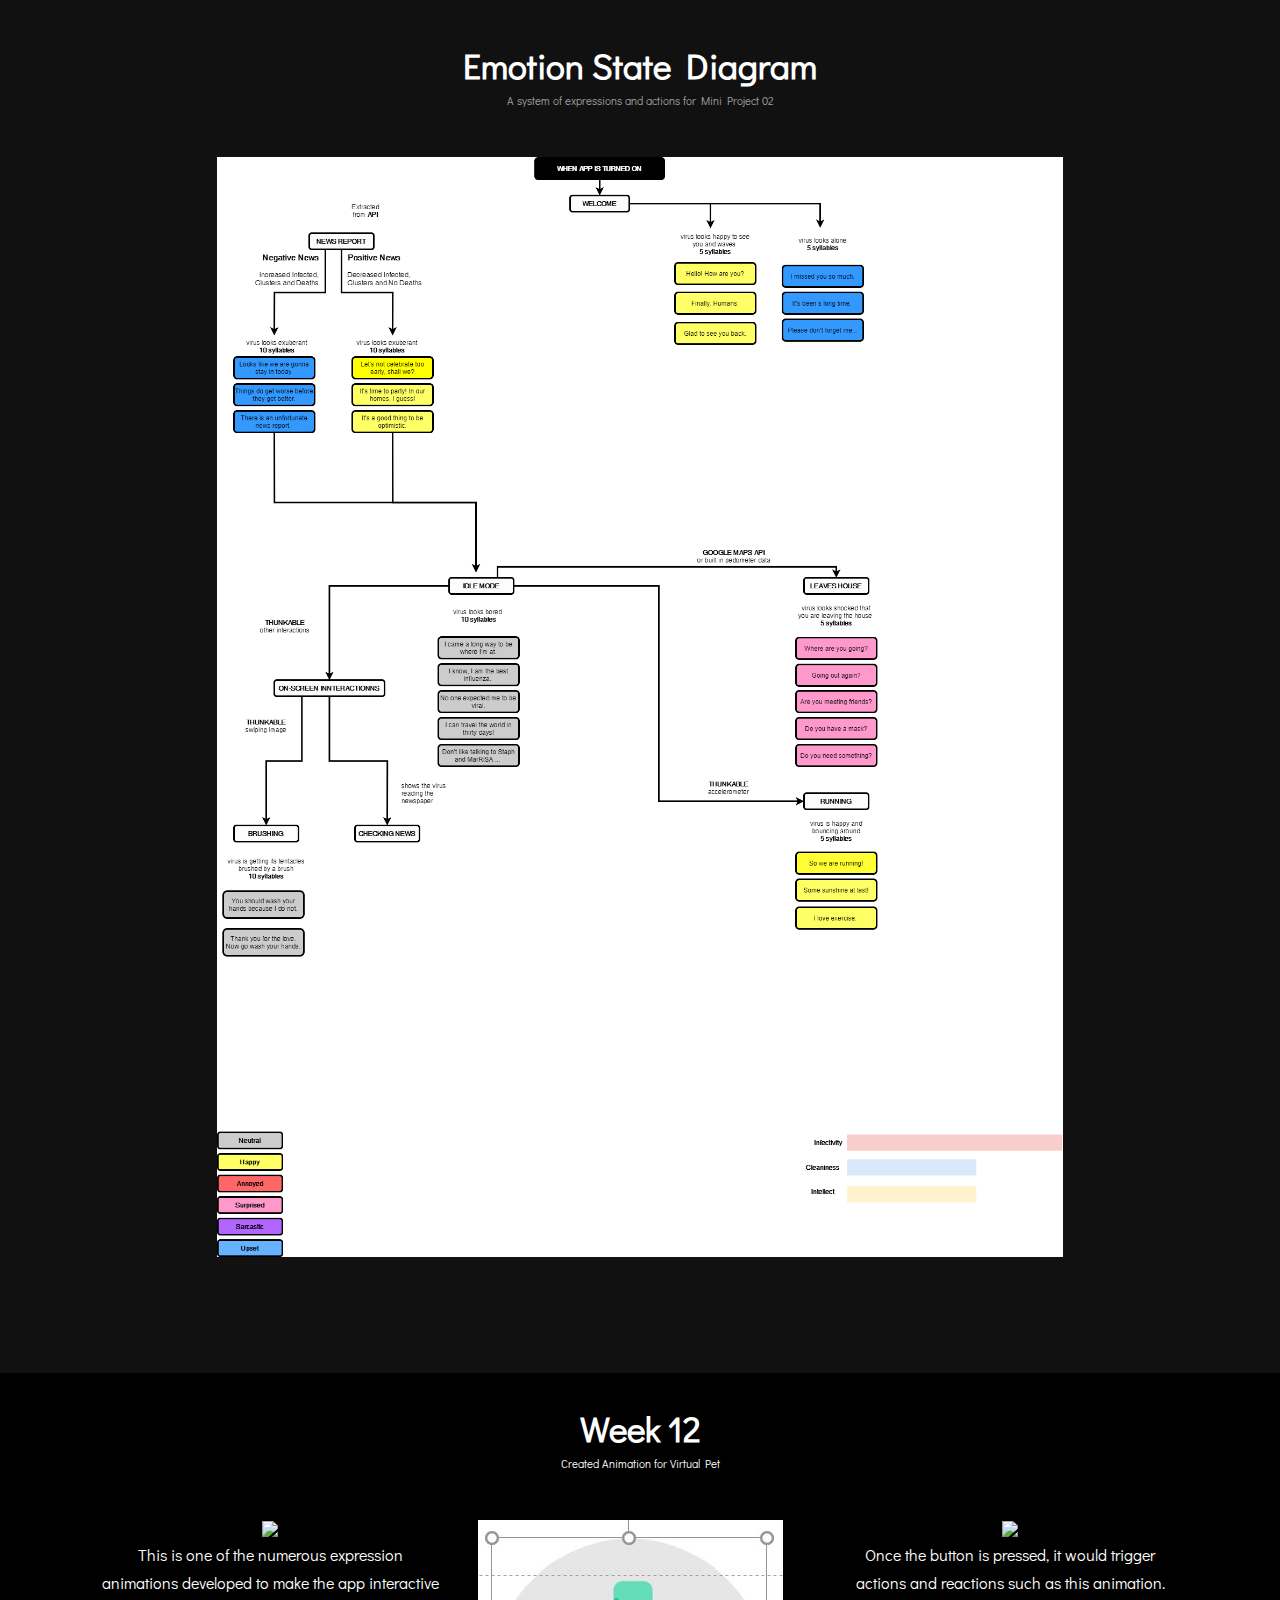
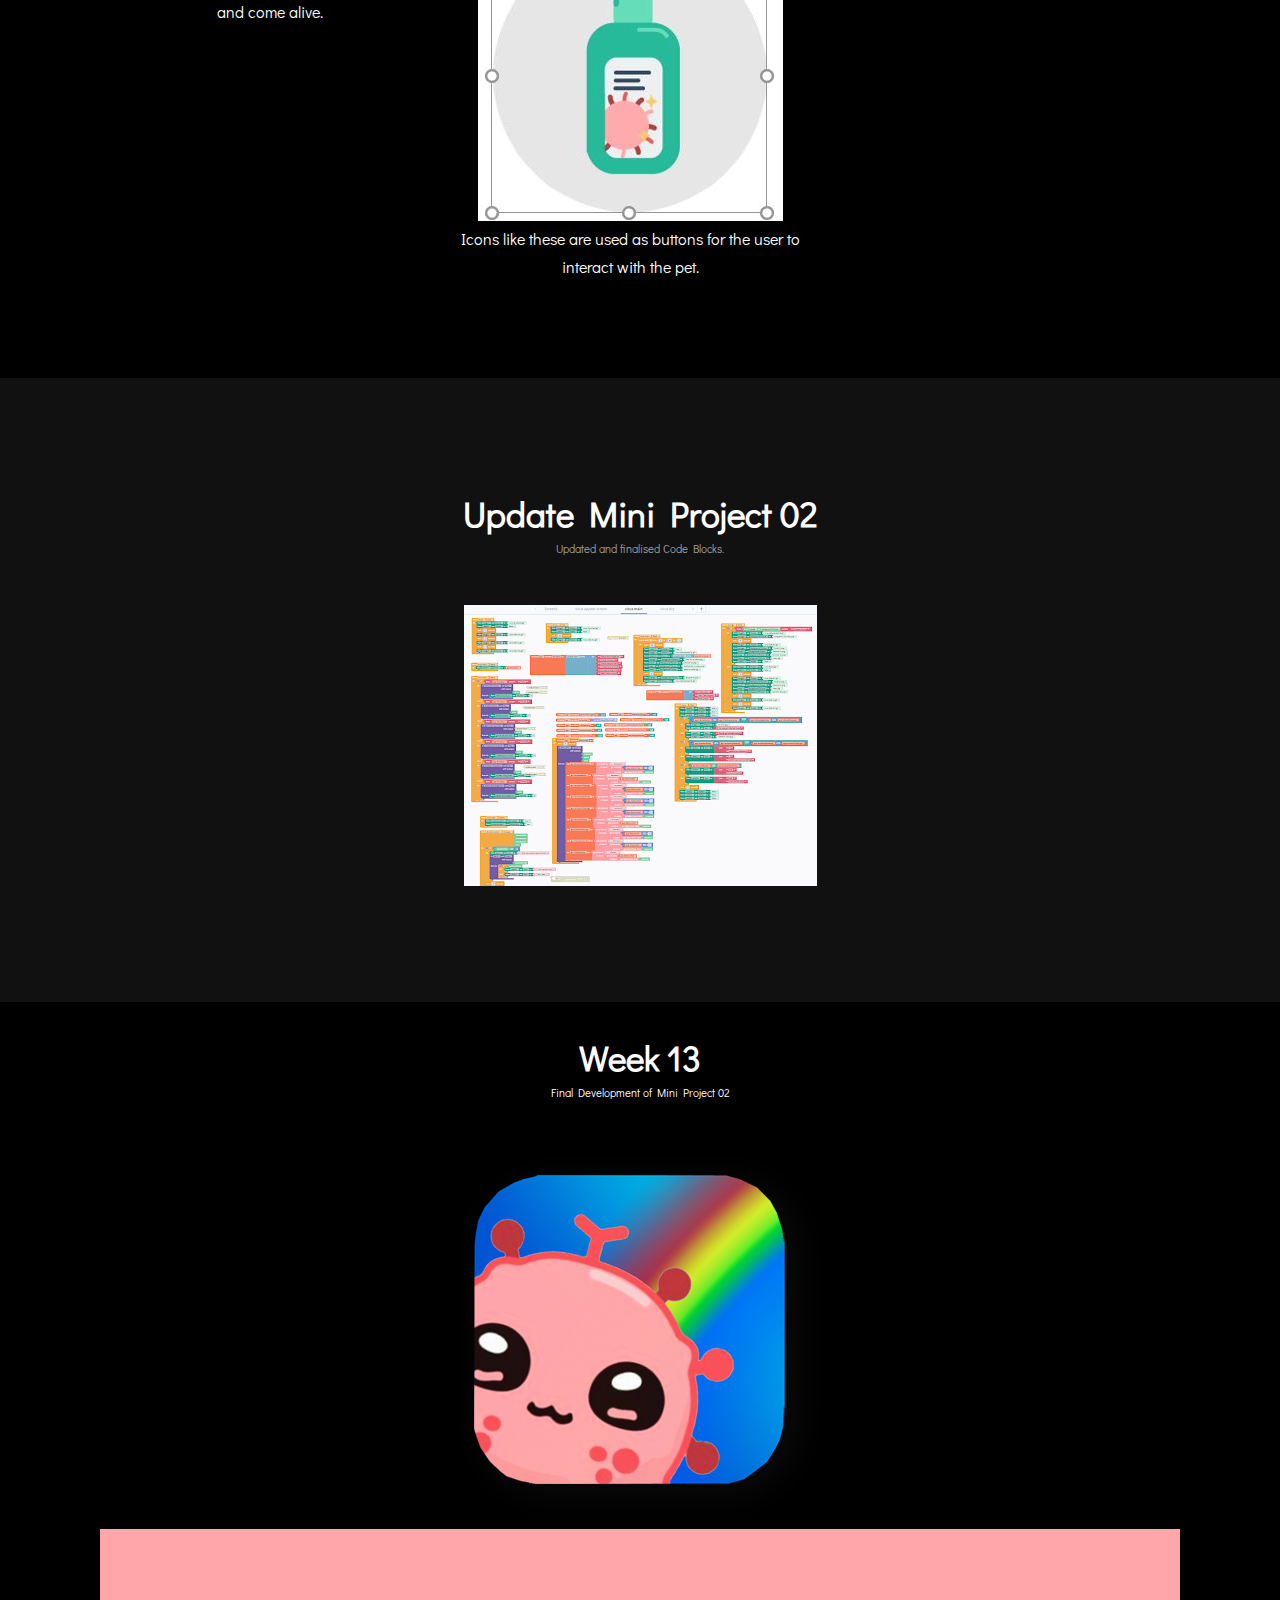
==== commit 2739c240: "asd" ====
--- a/index.html
+++ b/index.html
@@ -410,16 +410,15 @@
 			<h2>Week 13</h2>
 			<span class="byline">Final Development of Mini Project 02</span>
 		</div>
-		
-	</div>
-</div>
-<div id="welcome" class="container">
-	
-		<div class="title">
-			<h2>Virtual Pet + API</h2>
-			<span class="byline">Code Blocks</span>
-		</div>
-		<p> </p>
+		<img src="images/COCOApp.png" width="auto" height="auto">
+		<img src="images/TeamX-1.jpg" width="auto" height="auto"><br>
+		<img src="images/TeamX-2.jpg" width="auto" height="auto"><br>
+		<img src="images/TeamX-3.jpg" width="auto" height="auto">
+	</div>
+</div>
+<div id="welcome" class="container">
+		<p>Inspired by the ever-changing coronavirus pandemic, COCO is a virtual pet app that literally puts the coronavirus virus in the palm of your hand. Though clingy and temperamental, Rona is unlike any other attention-seeking pet. Discipline it with hand sanitizer or reward it with a stroke from the beloved q-tip. It can narrate daily news extracted from APIs and even chide you as you leave your home. Its capabilities simply make it larger than life. Cute and relatable; COCO is not only a respite from challenging circumstances, but a way to keeping up with the times. 
+		</p>
 	
 </div>
 
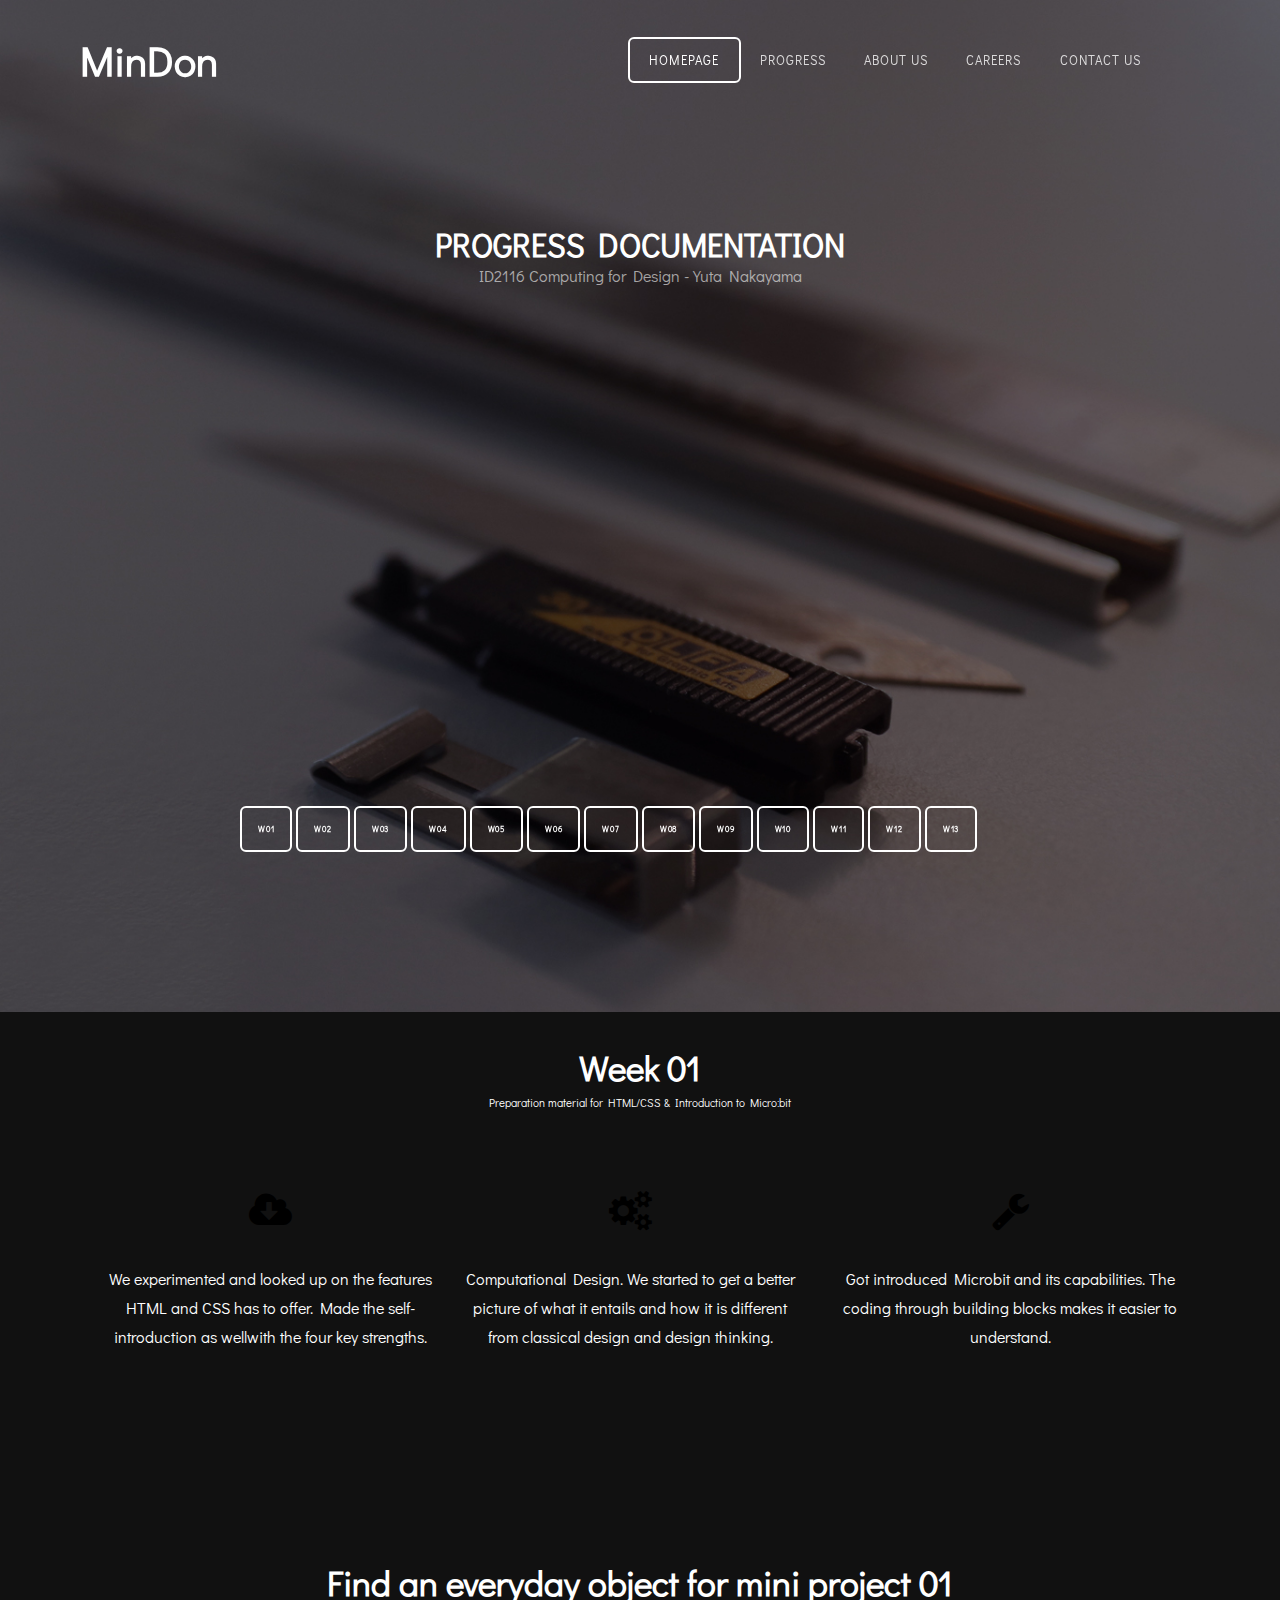
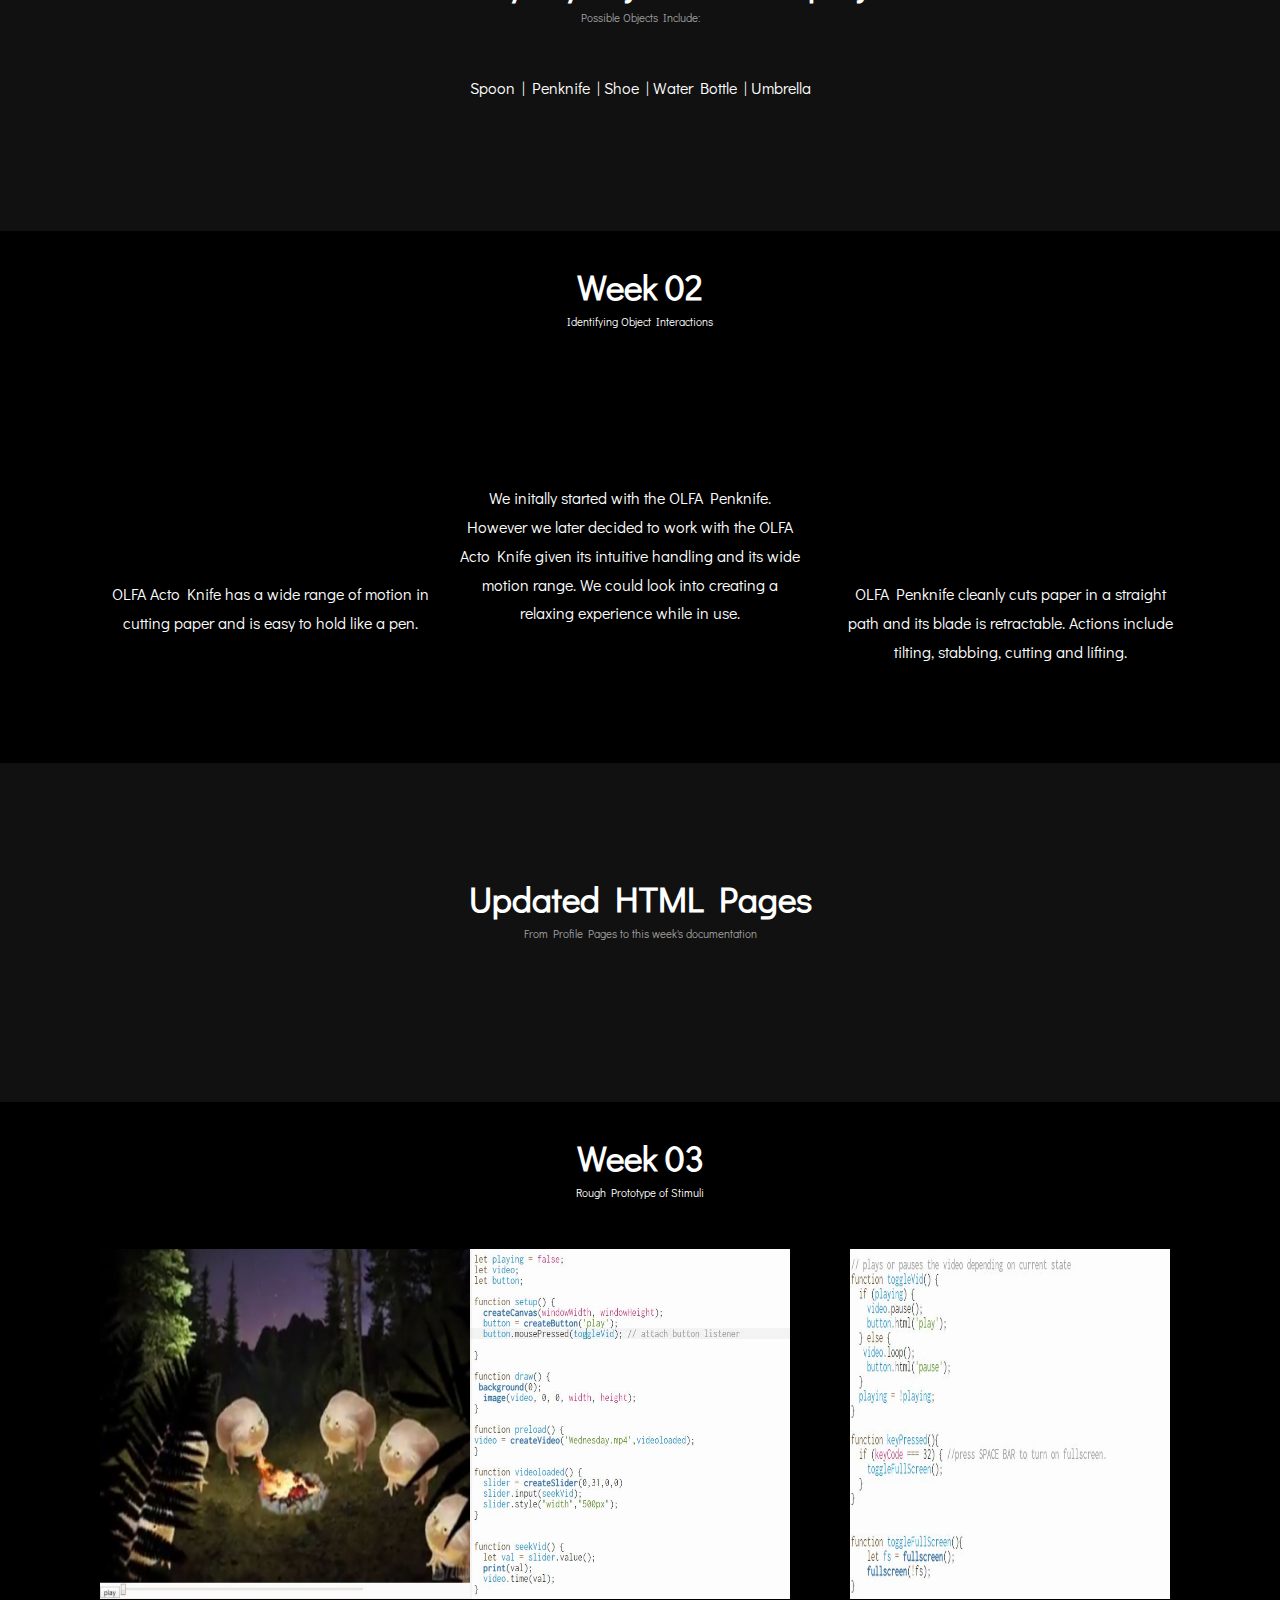
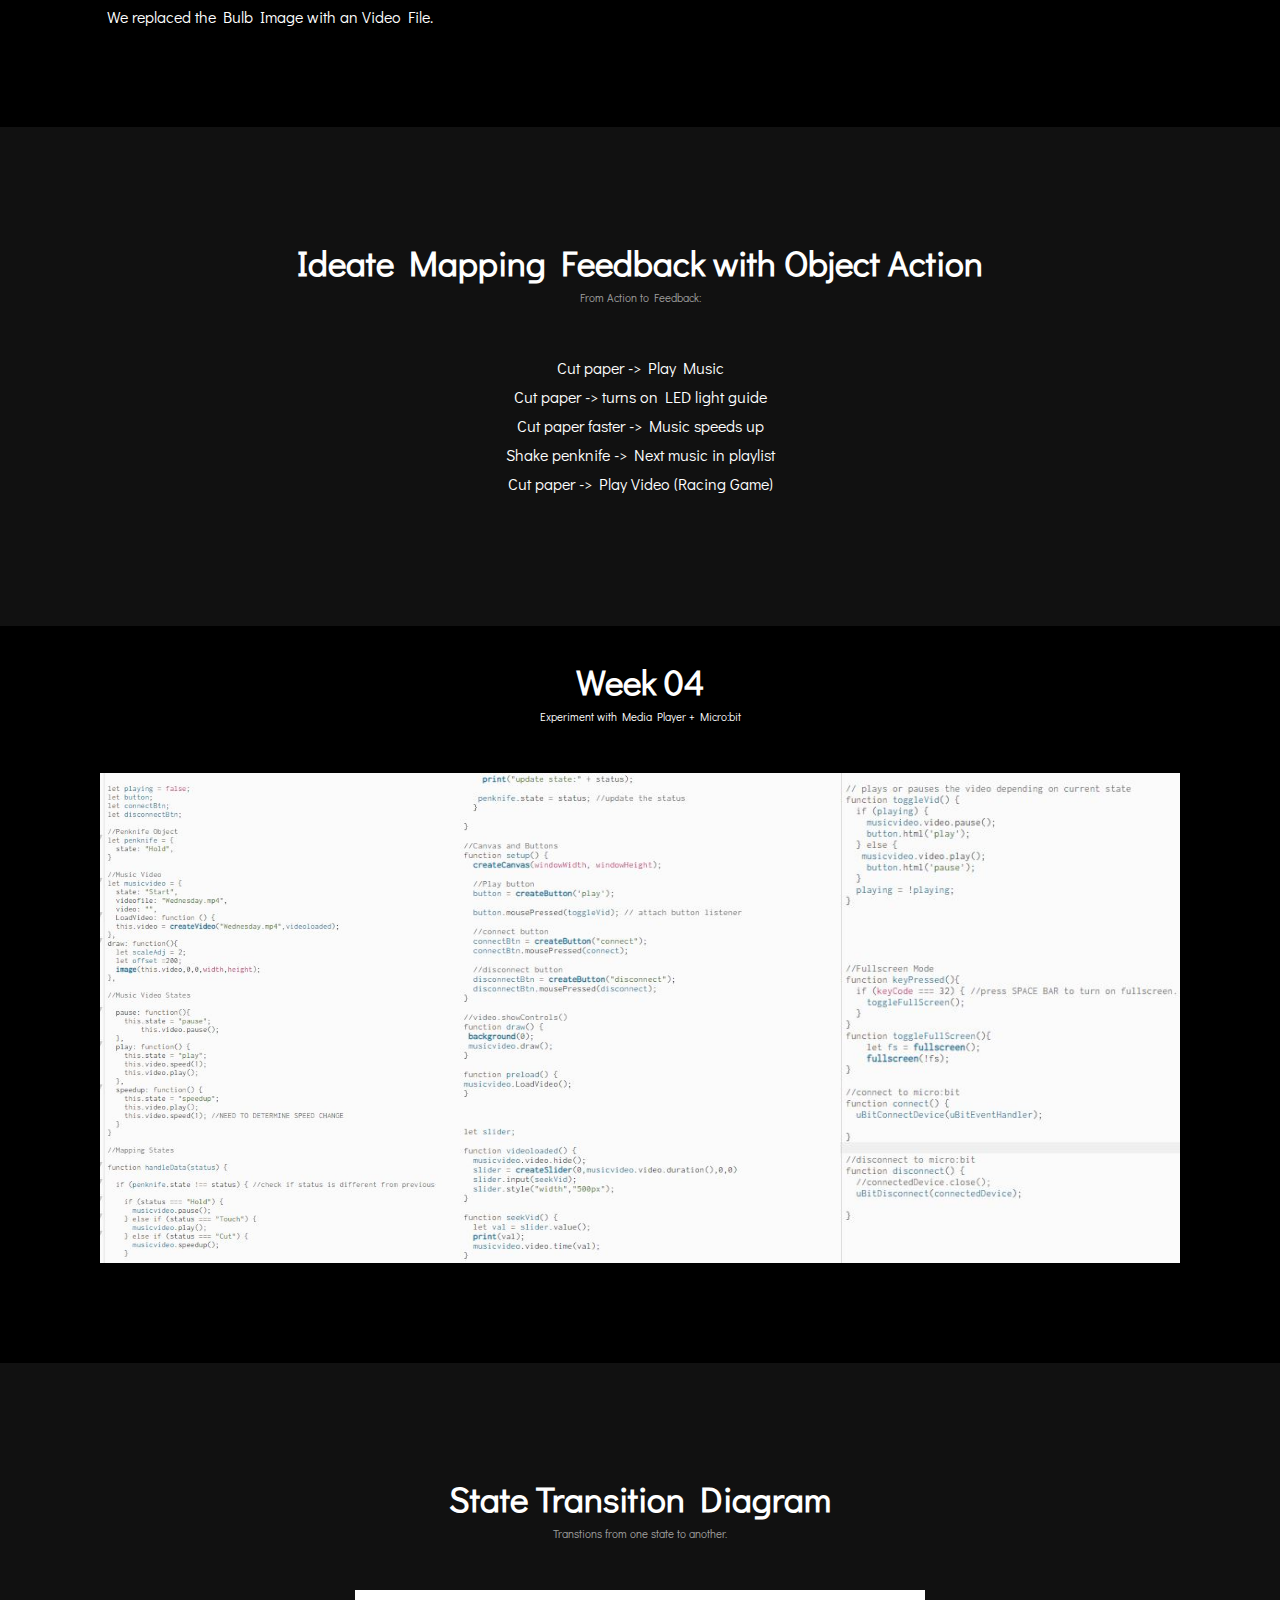
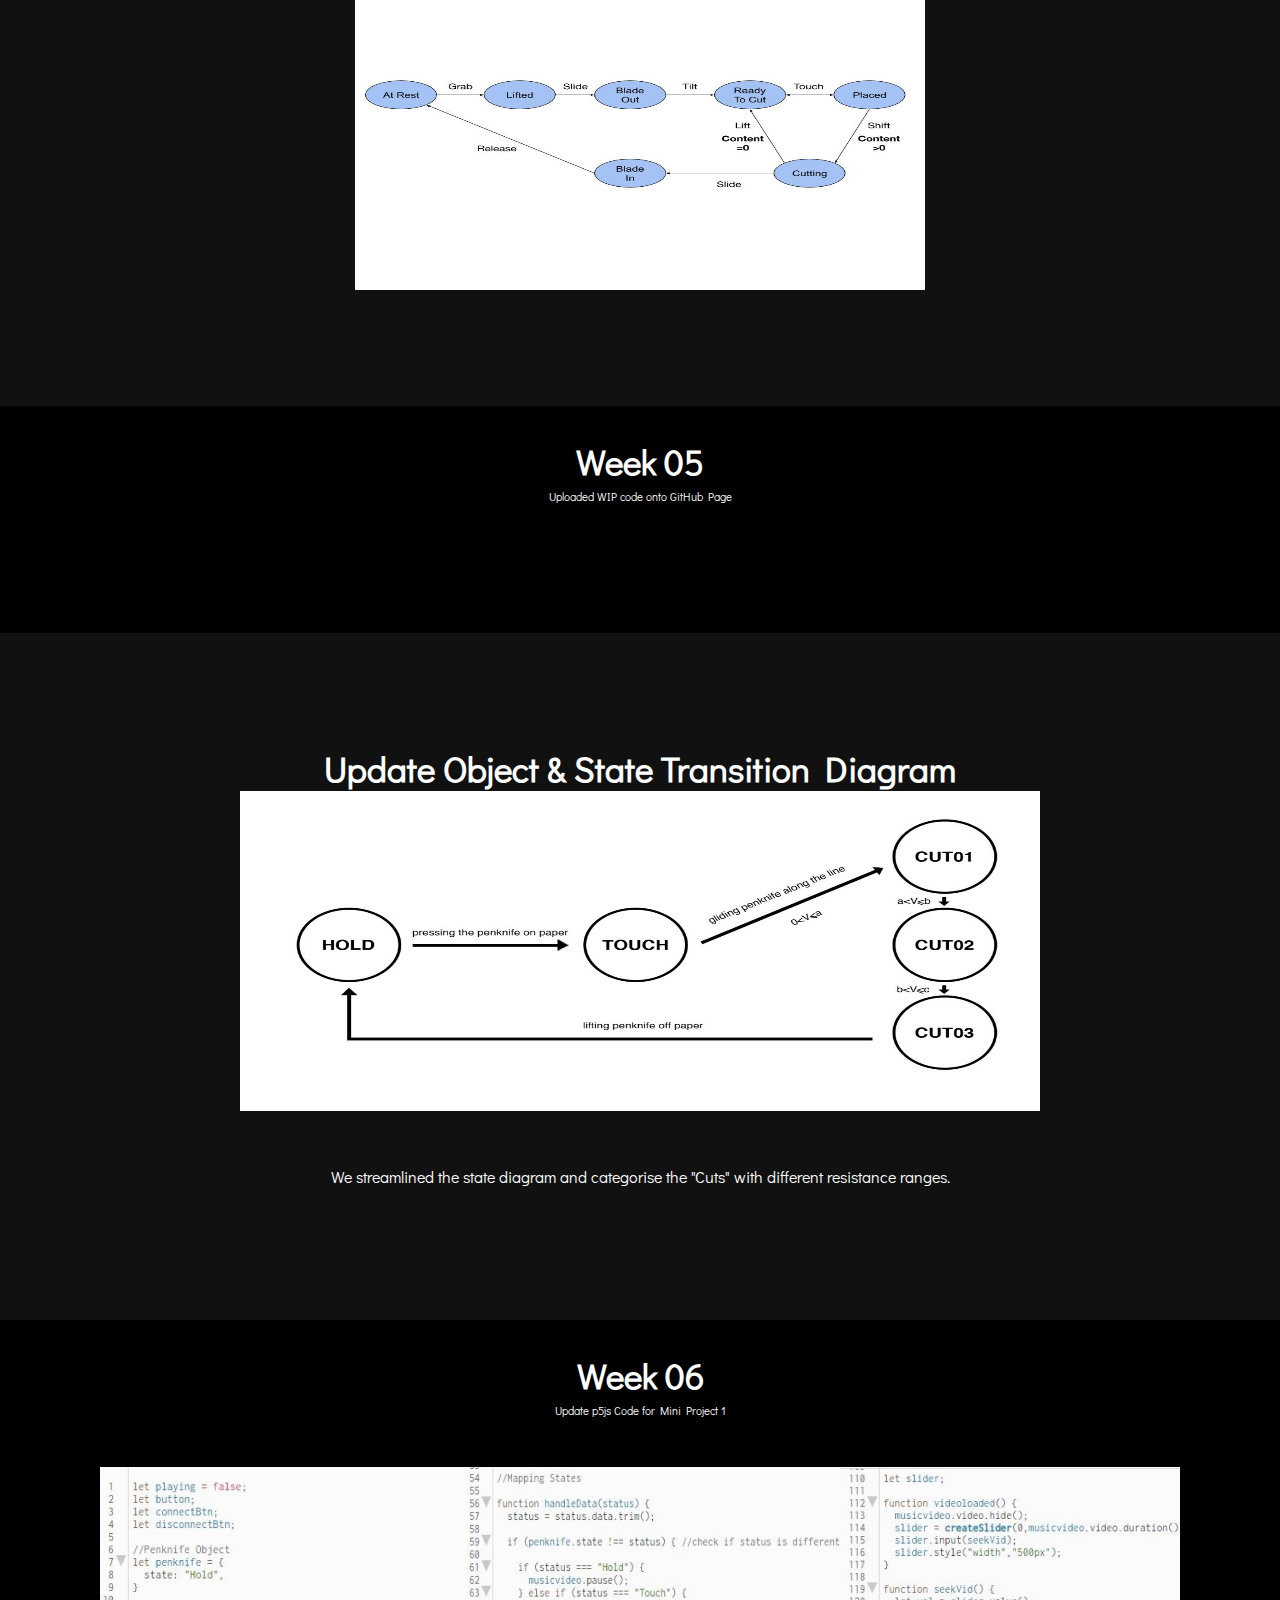
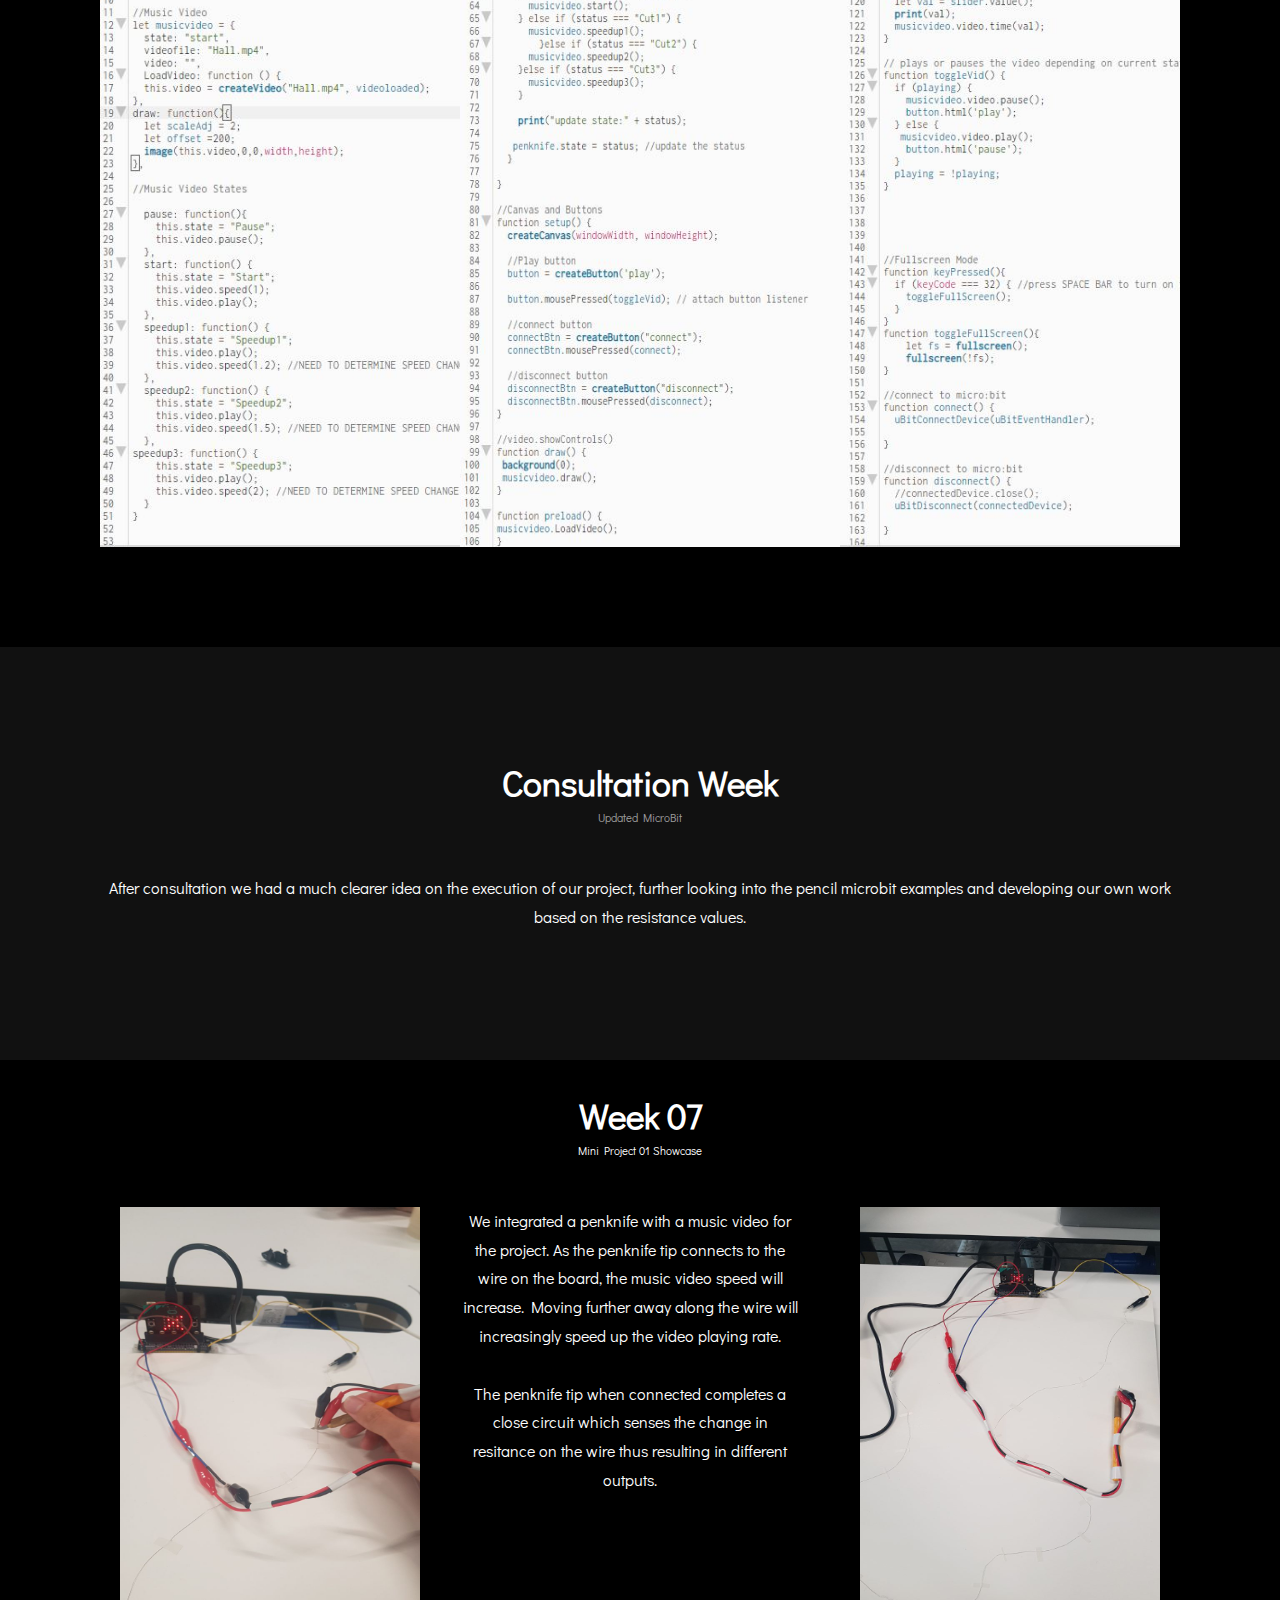
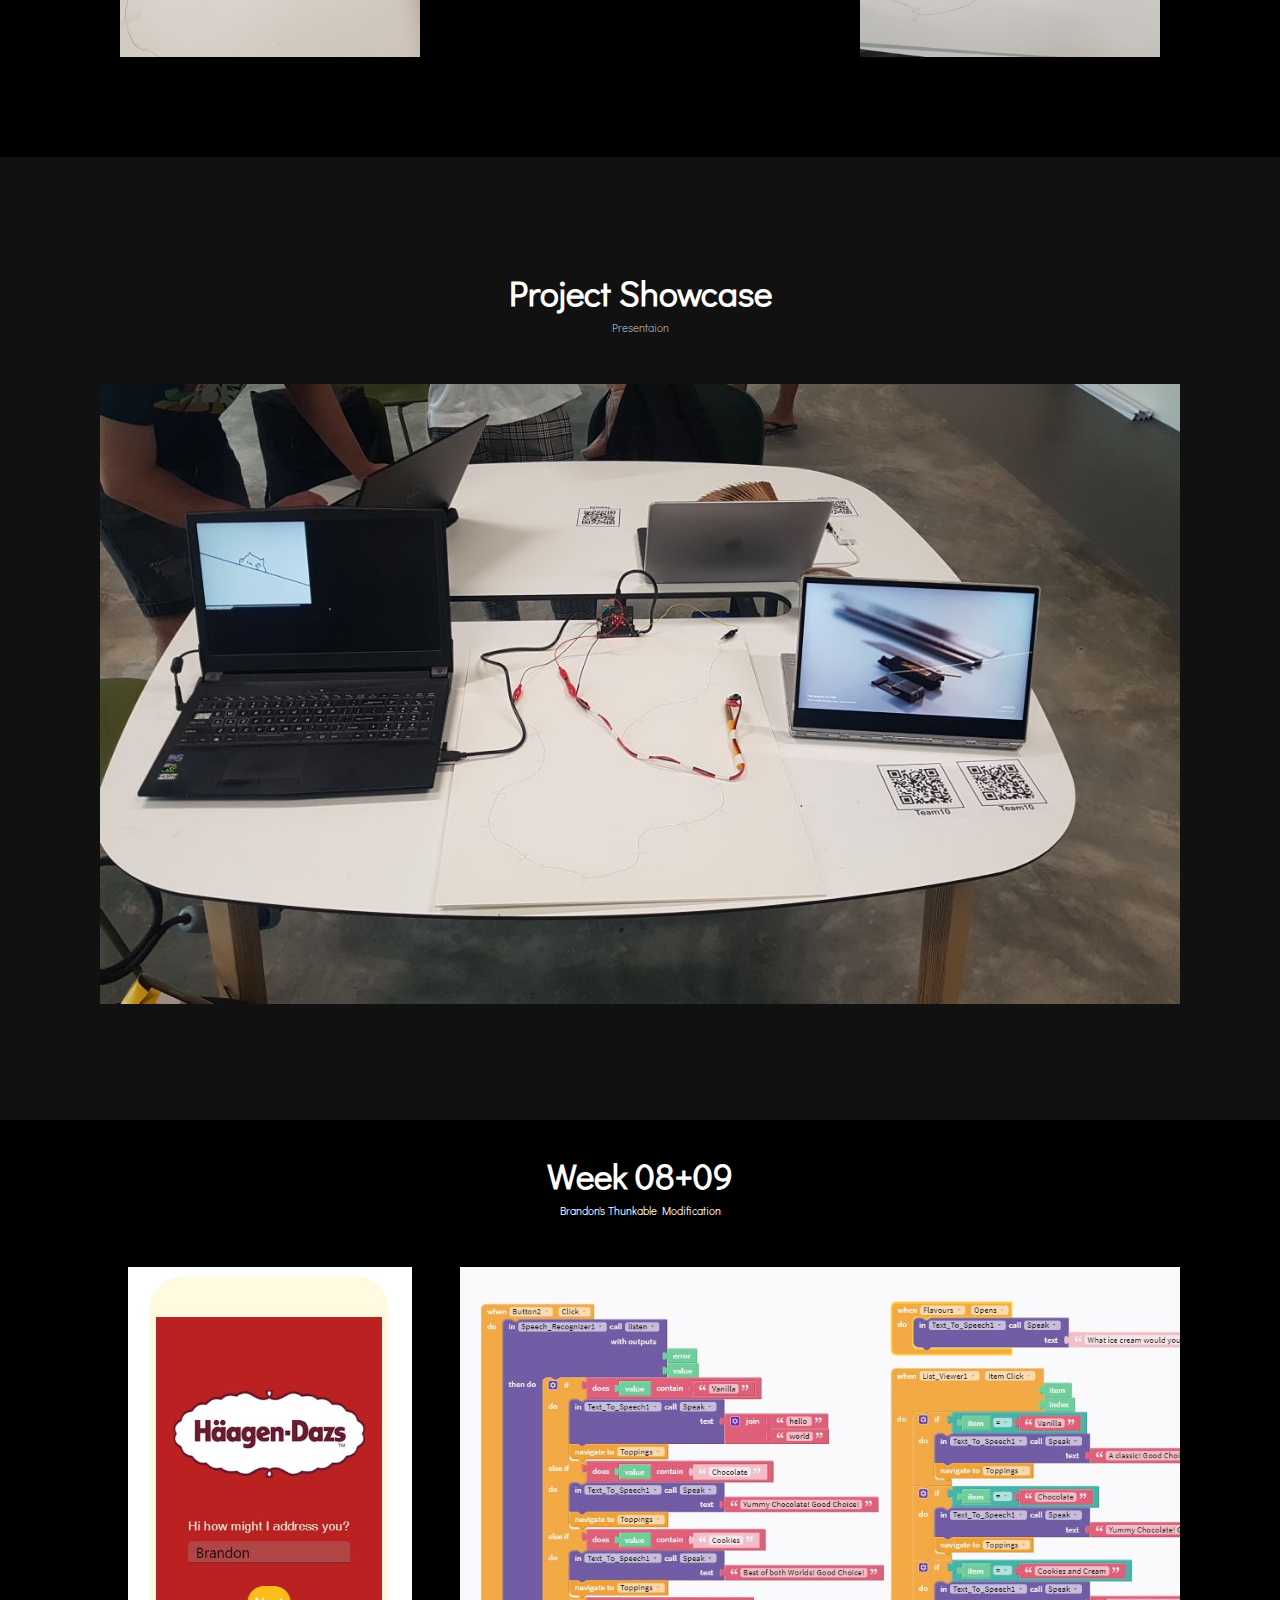
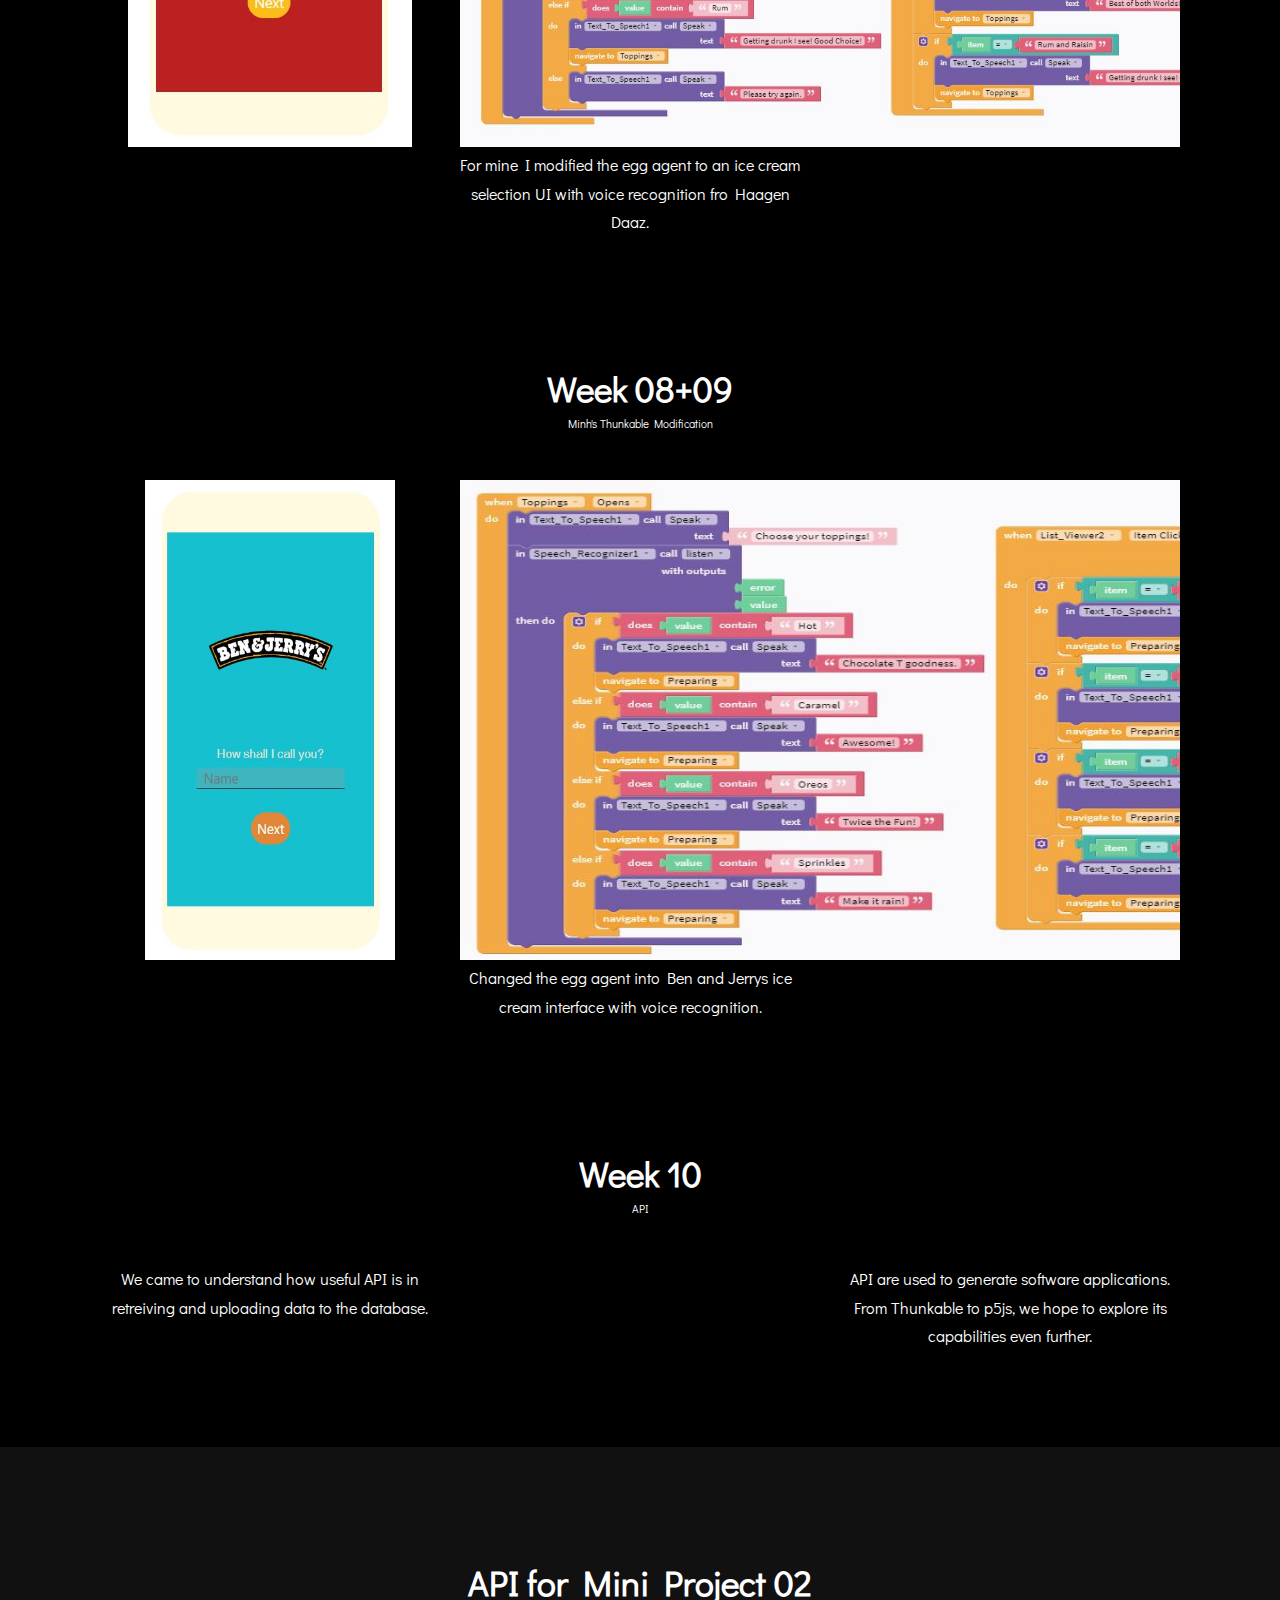
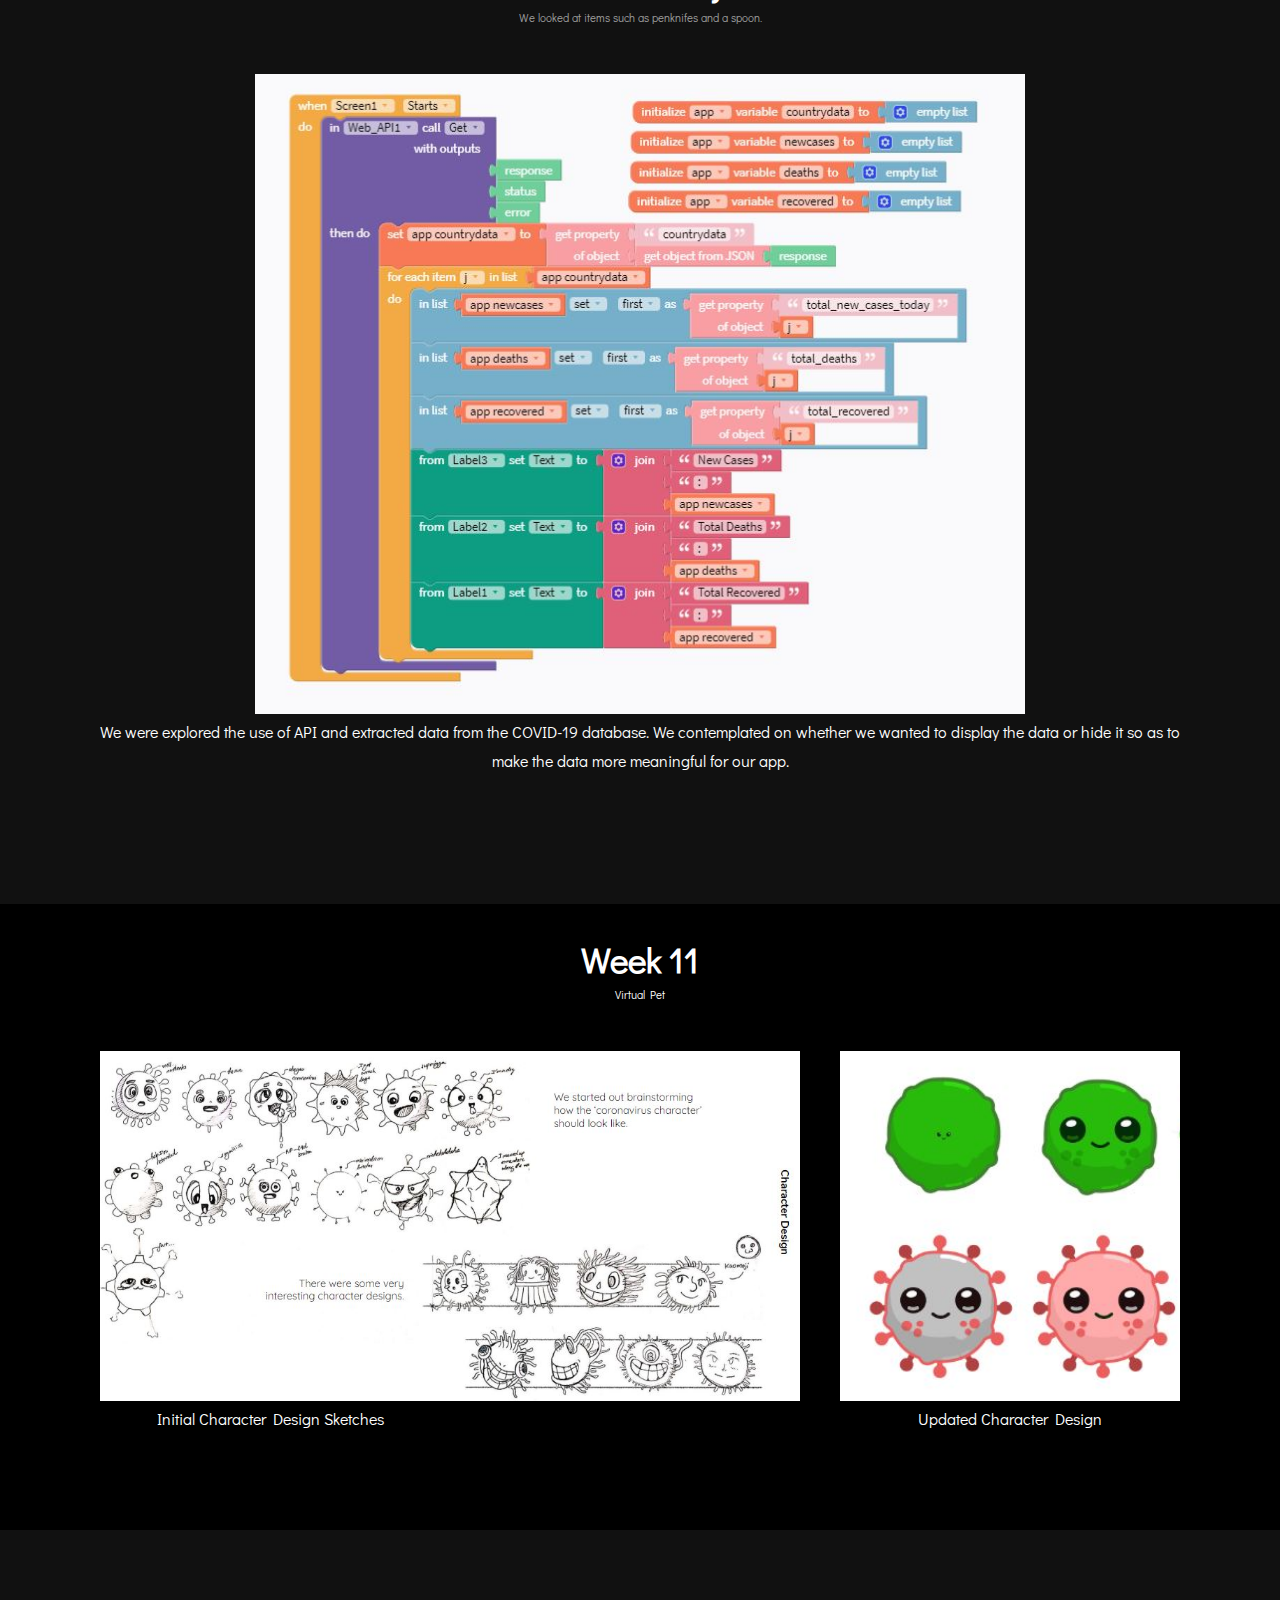
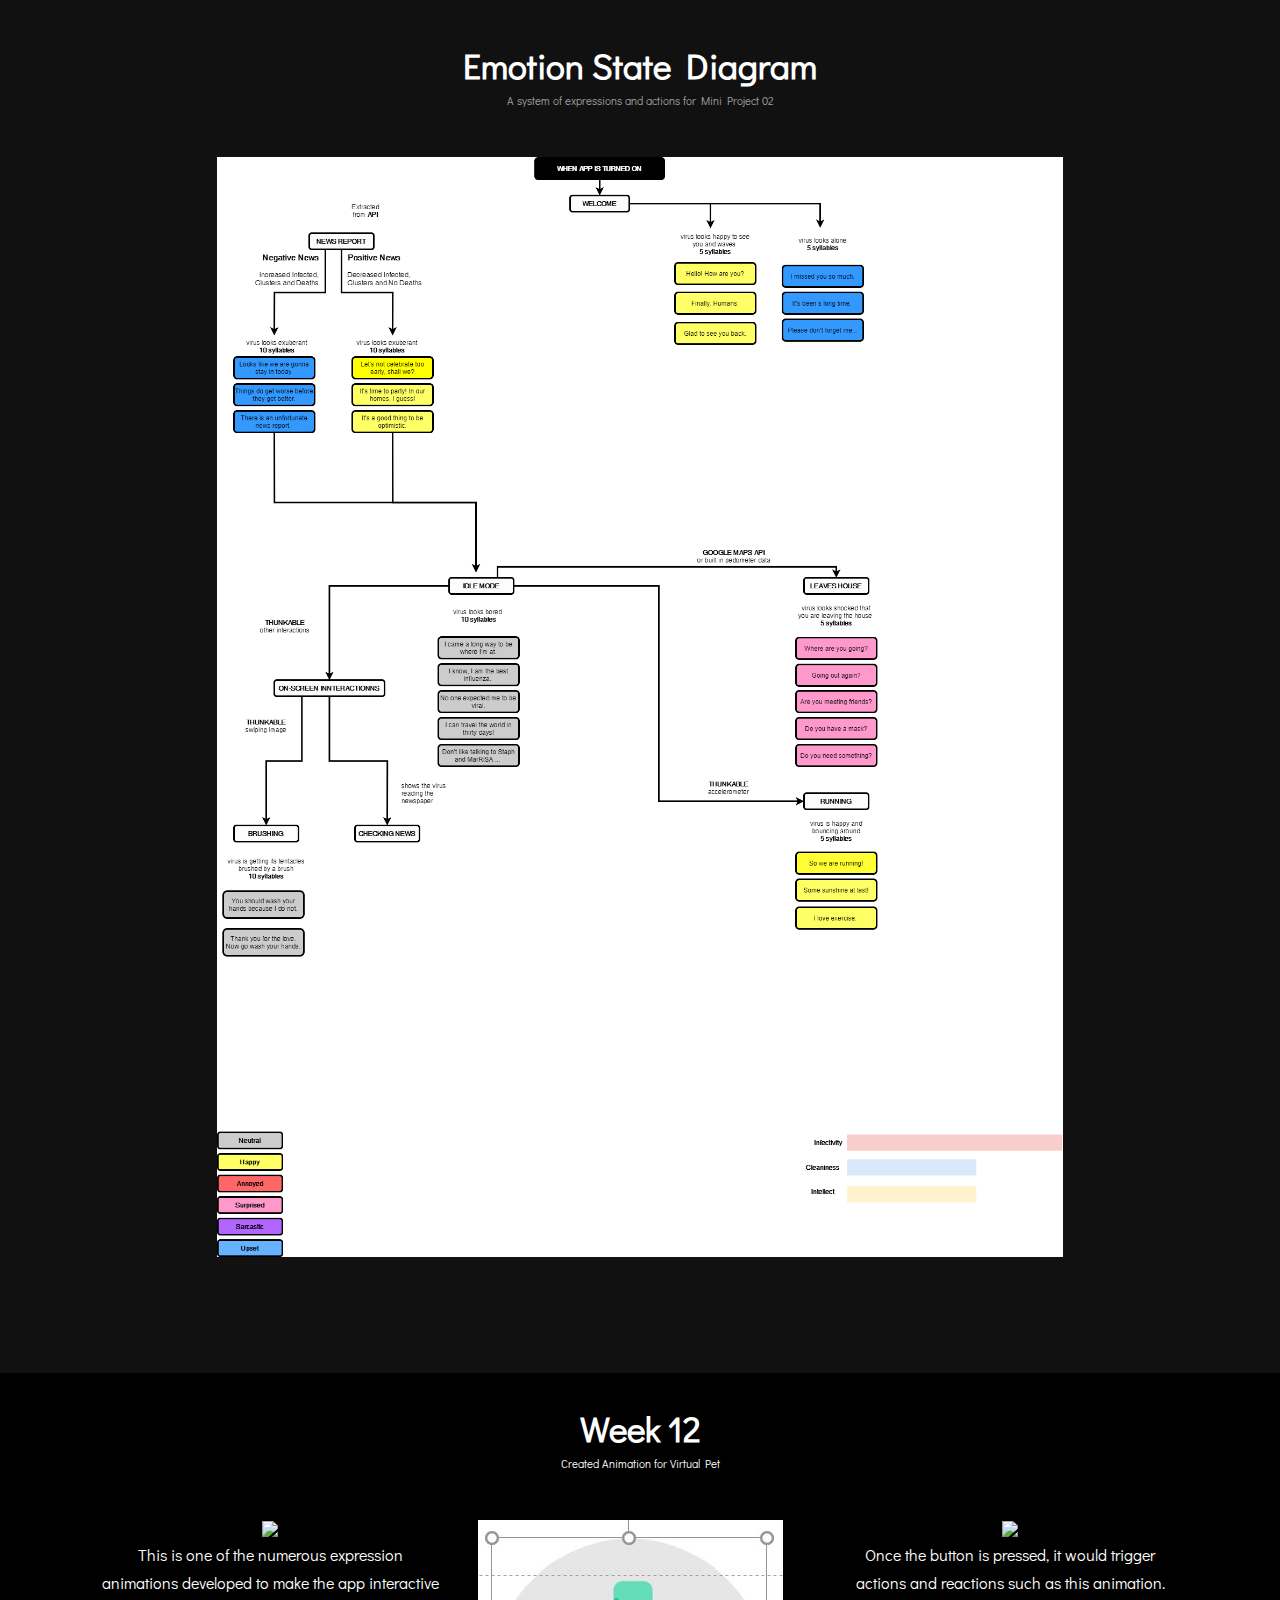
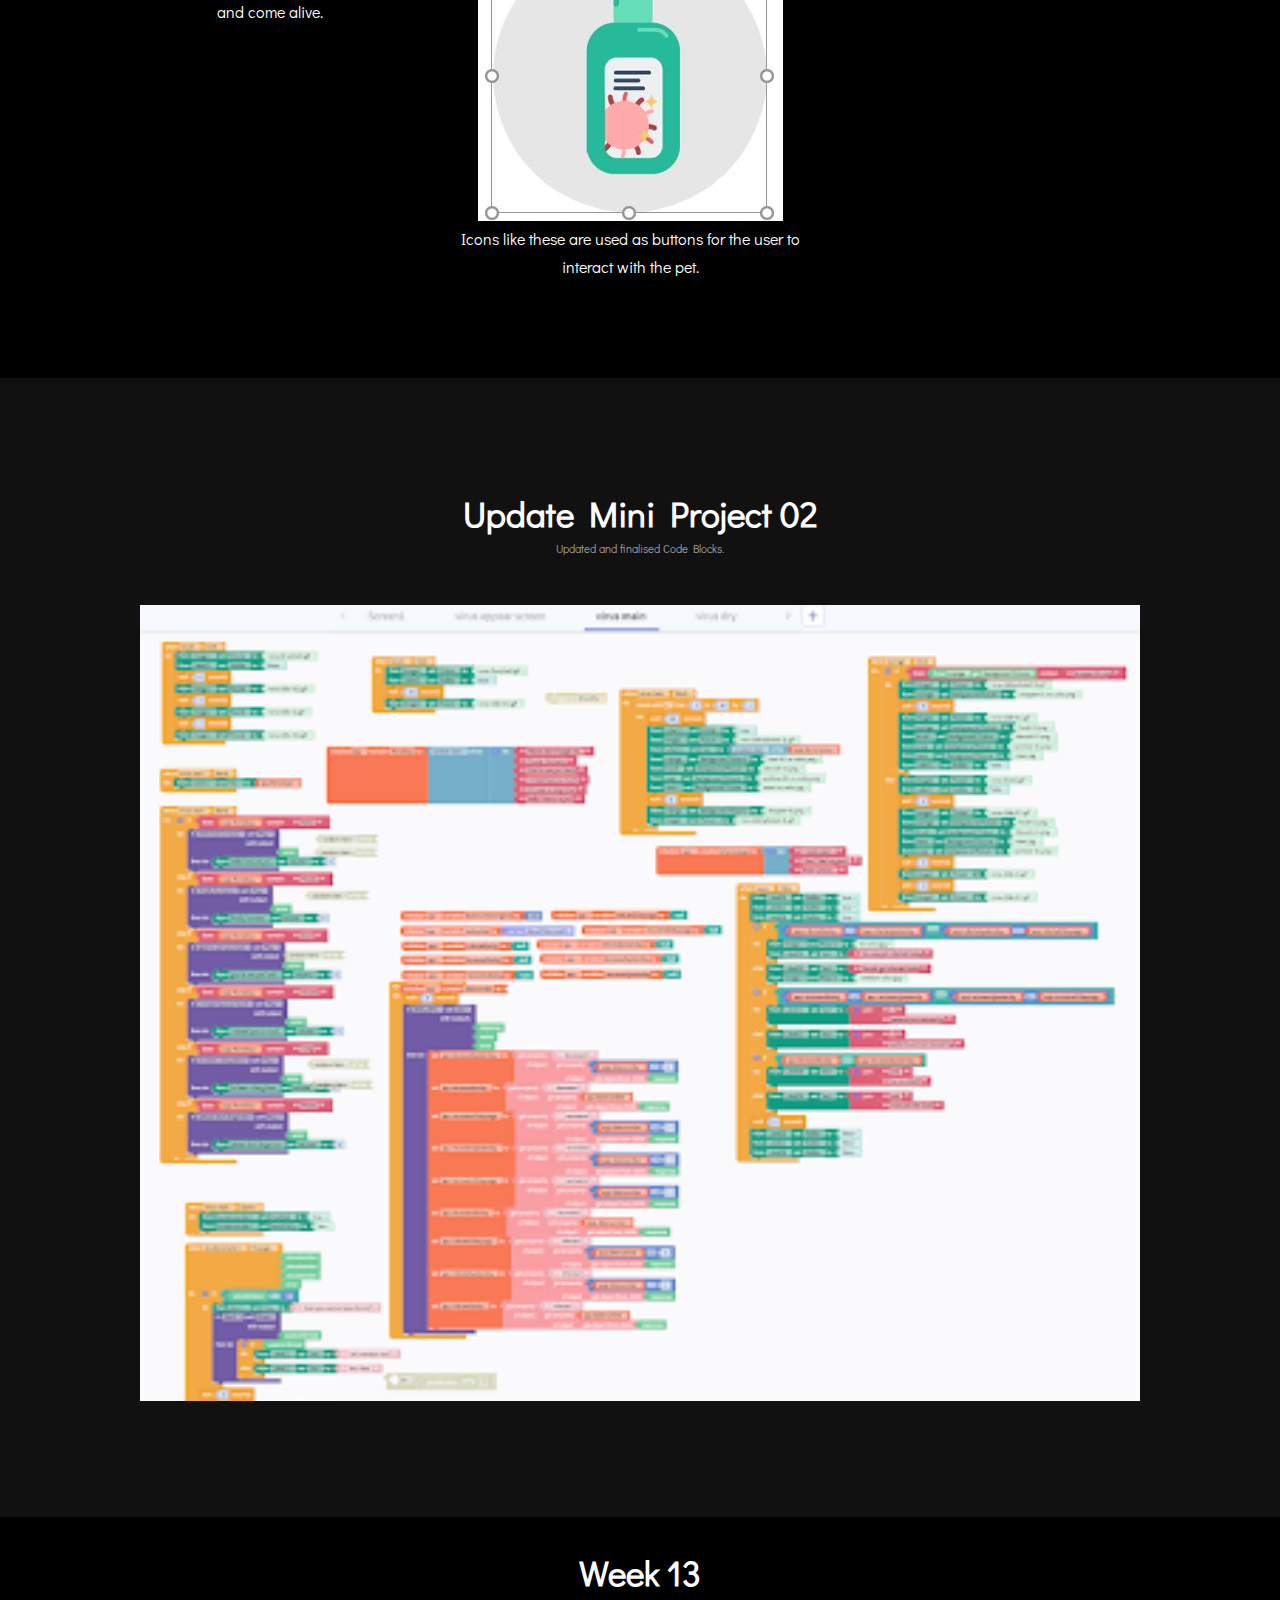
==== commit 8c5a42ab: "asd" ====
--- a/index.html
+++ b/index.html
@@ -400,7 +400,7 @@
 			<h2>Update Mini Project 02</h2>
 			<span class="byline">Updated and finalised Code Blocks.</span>
 		</div>
-		<img src="images/13aa.png" width="auto" height="auto">
+		<img src="images/13aa.png" width="1000" height="auto">
 	
 </div>
 
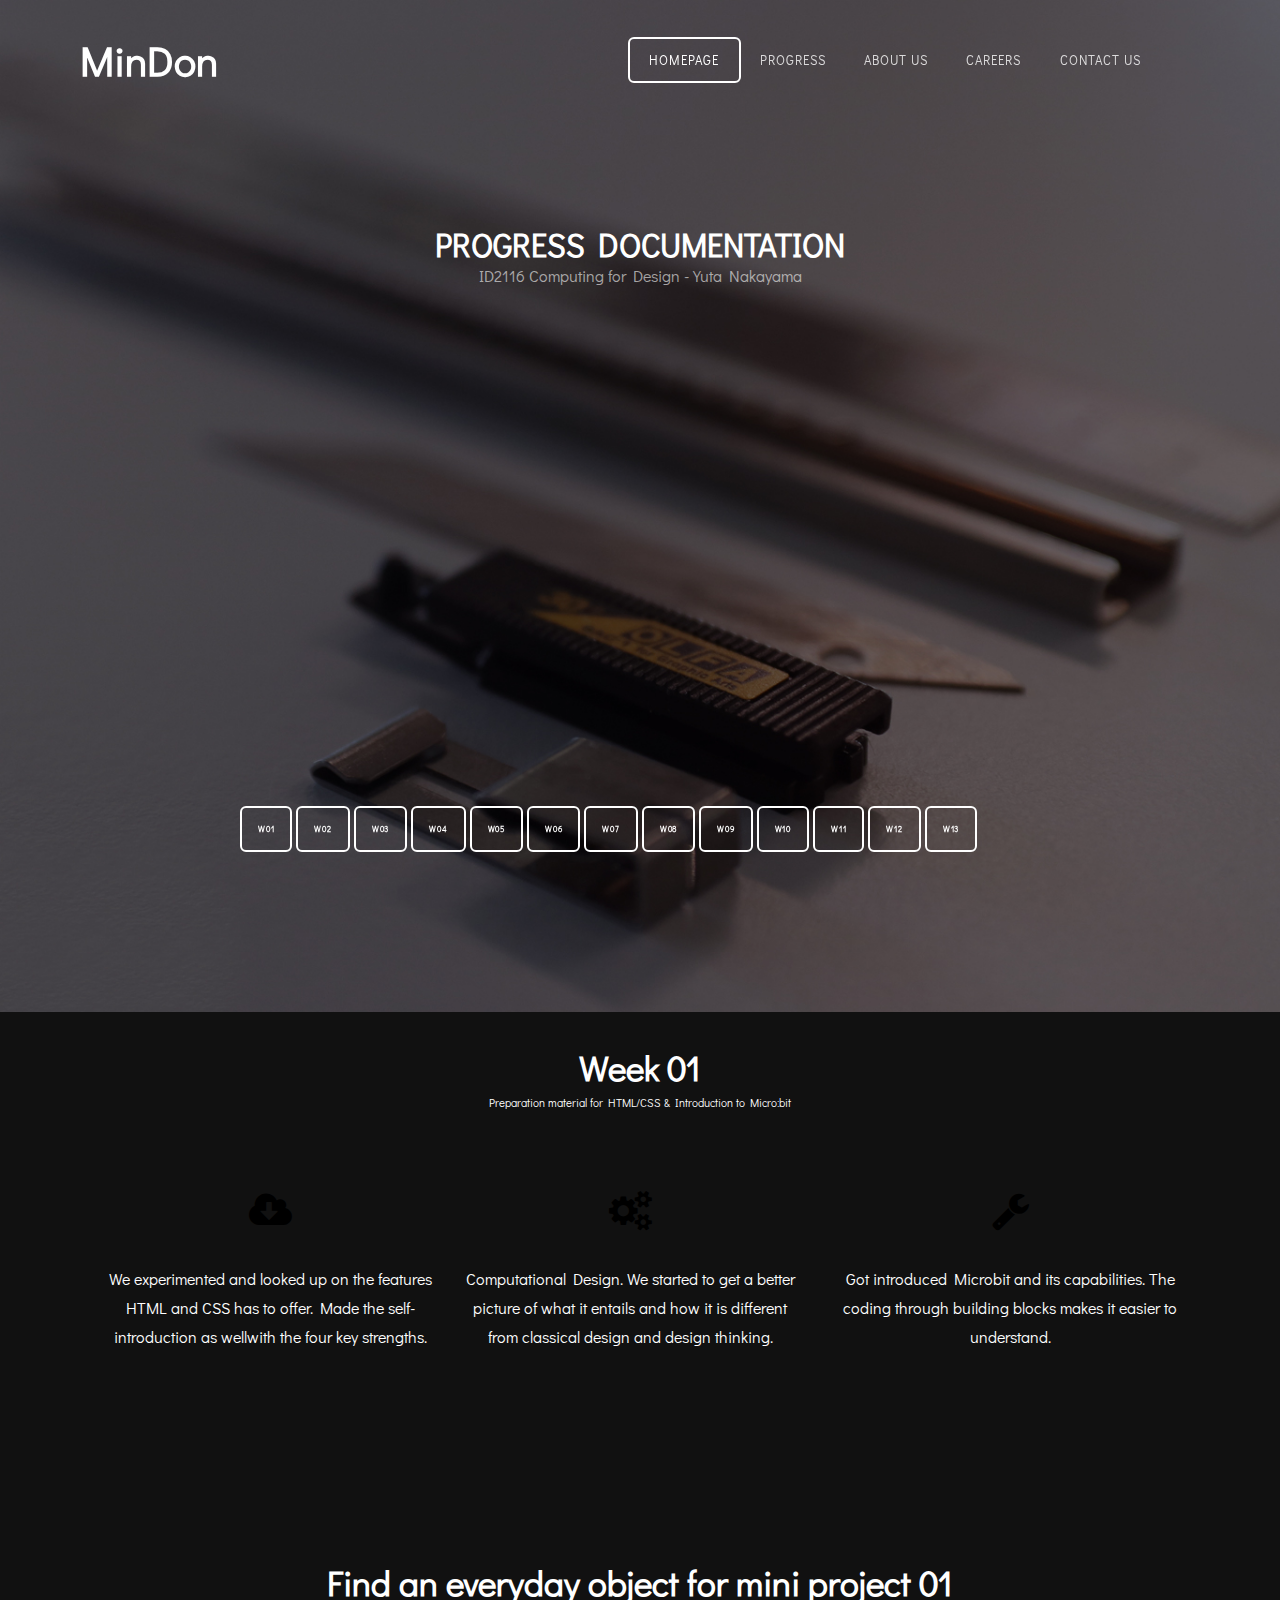
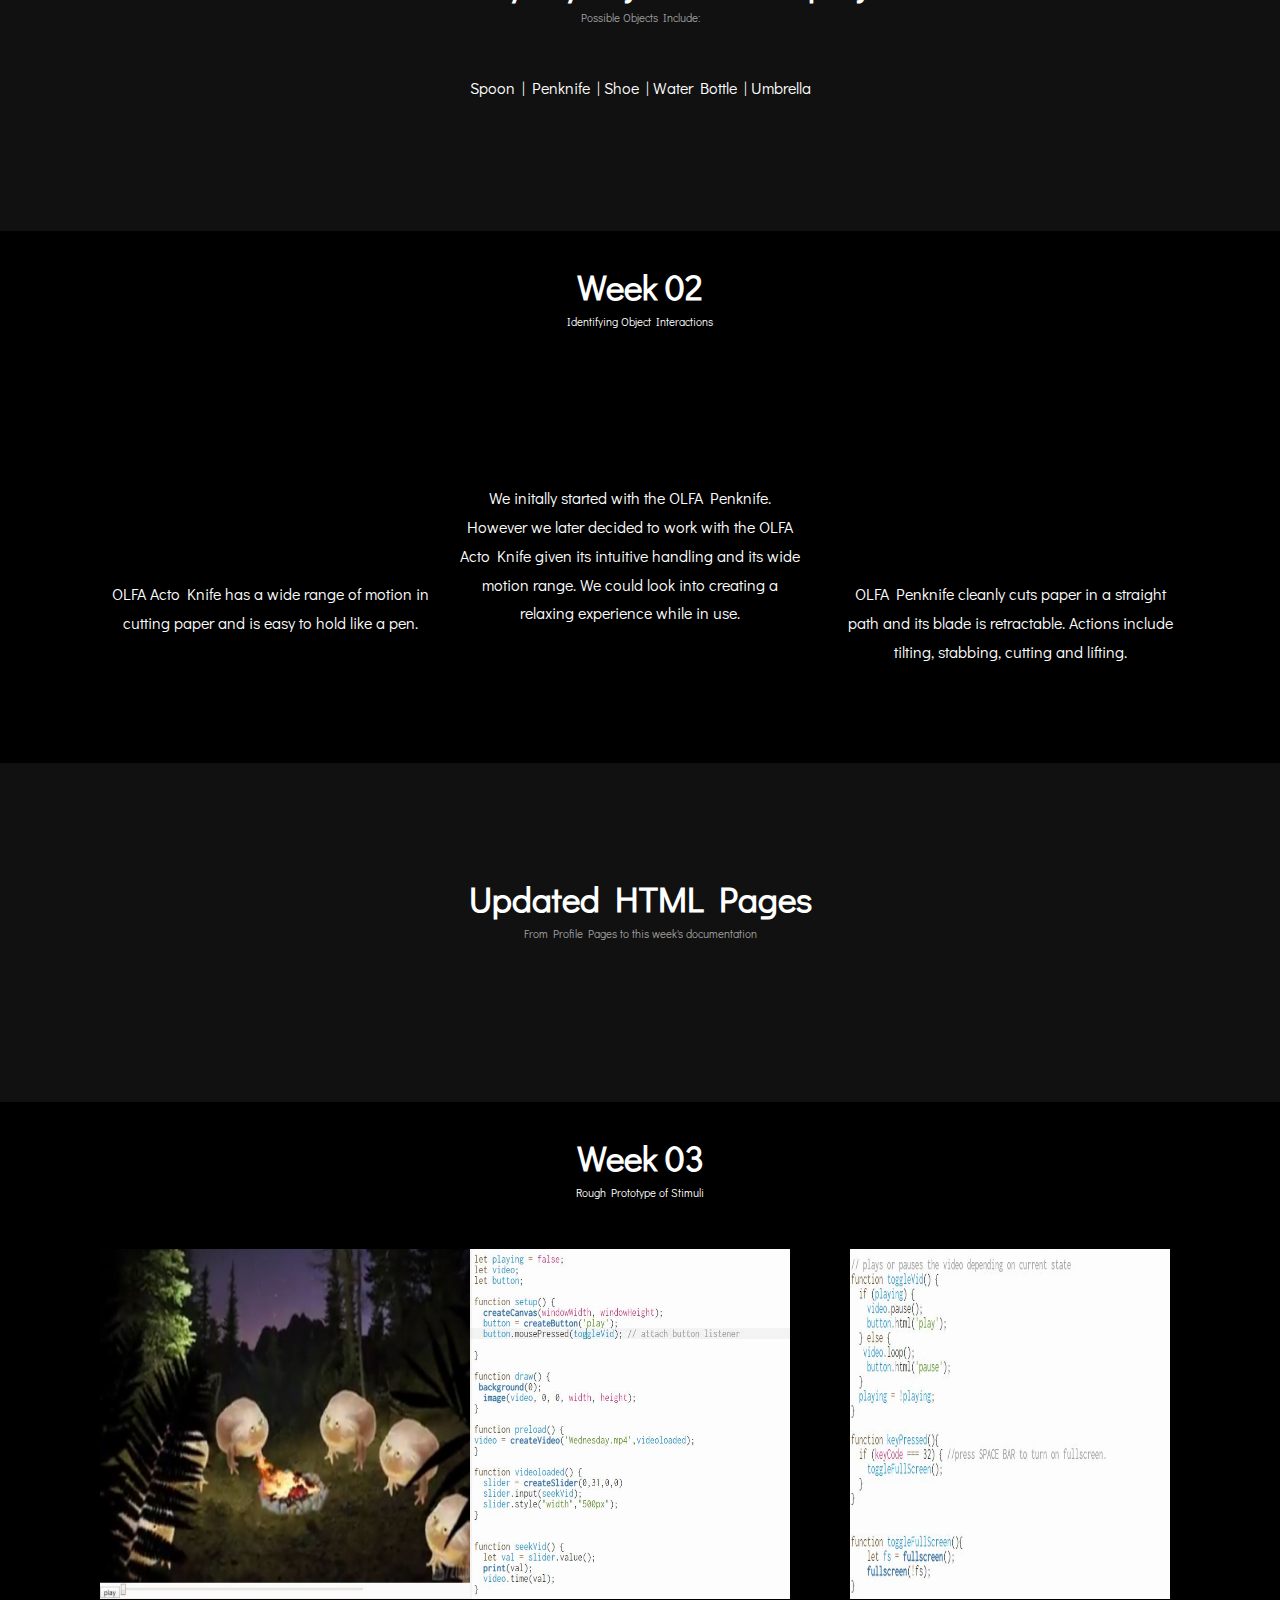
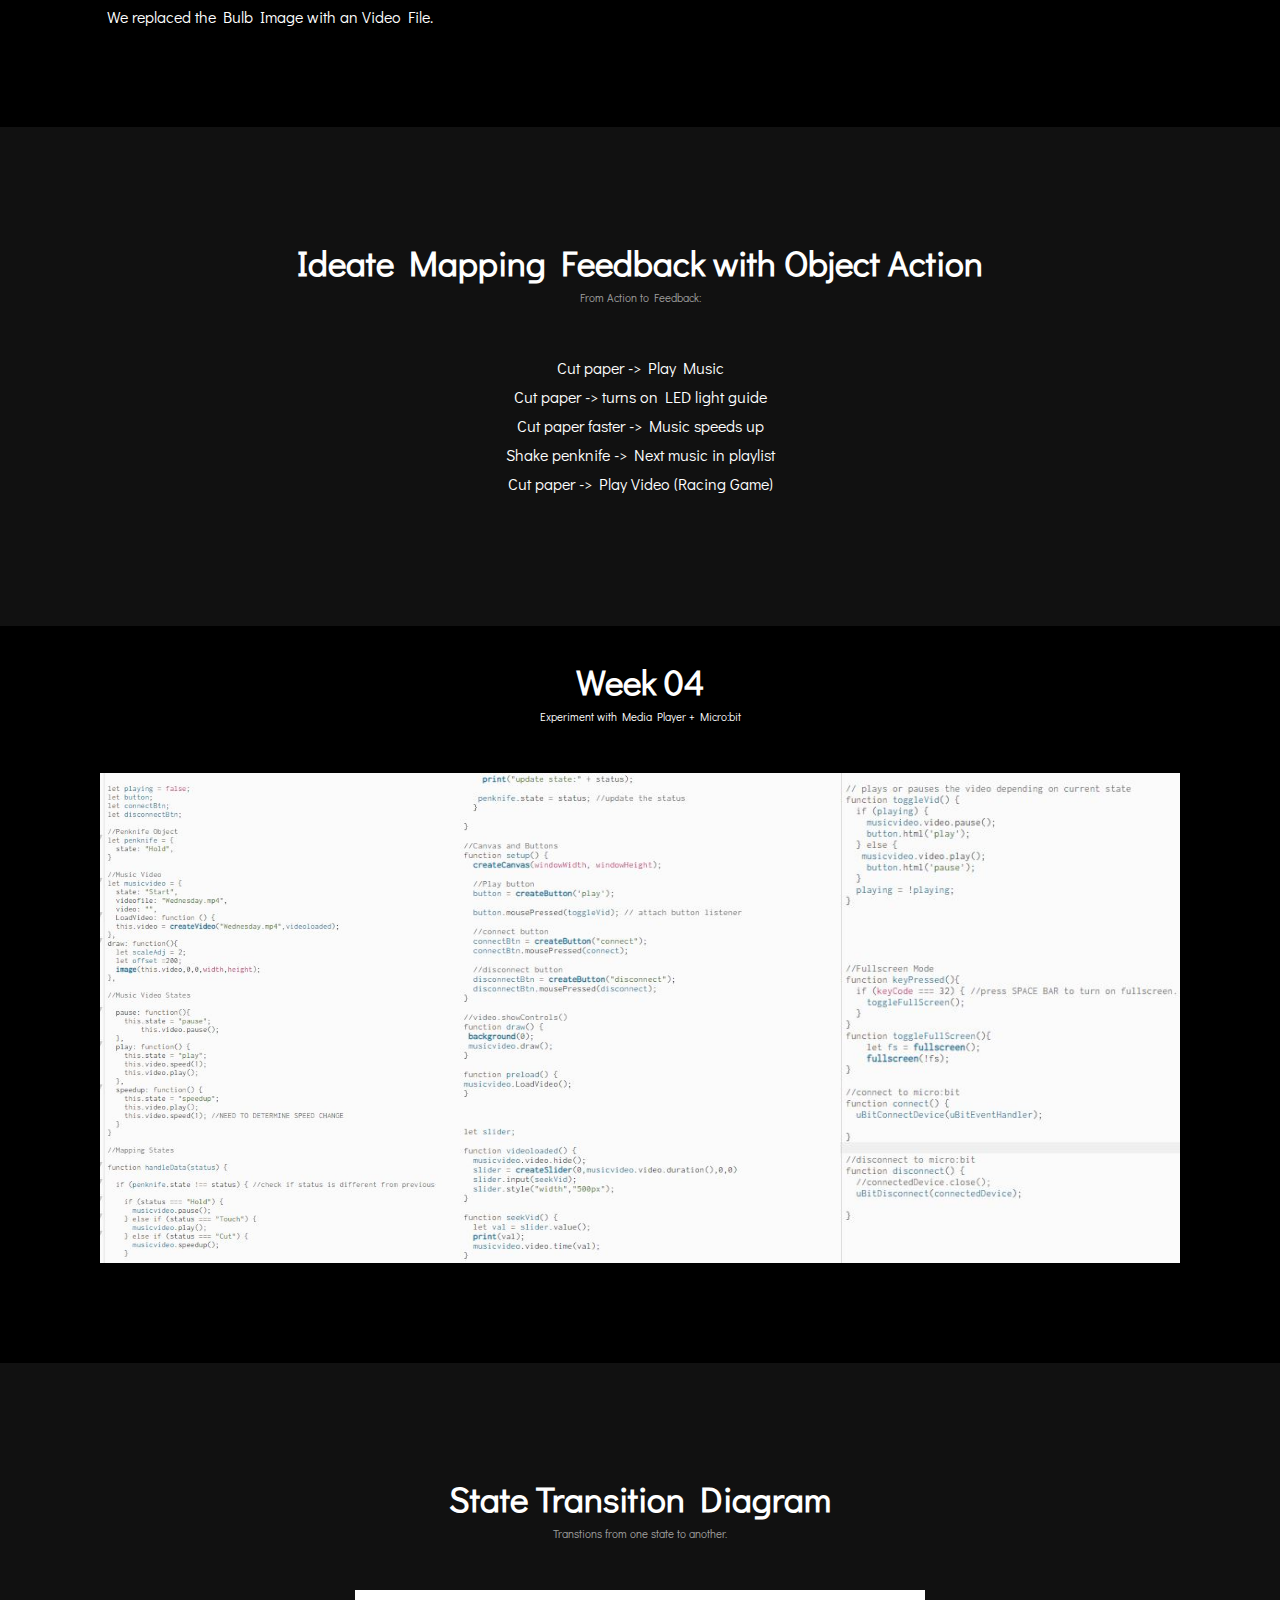
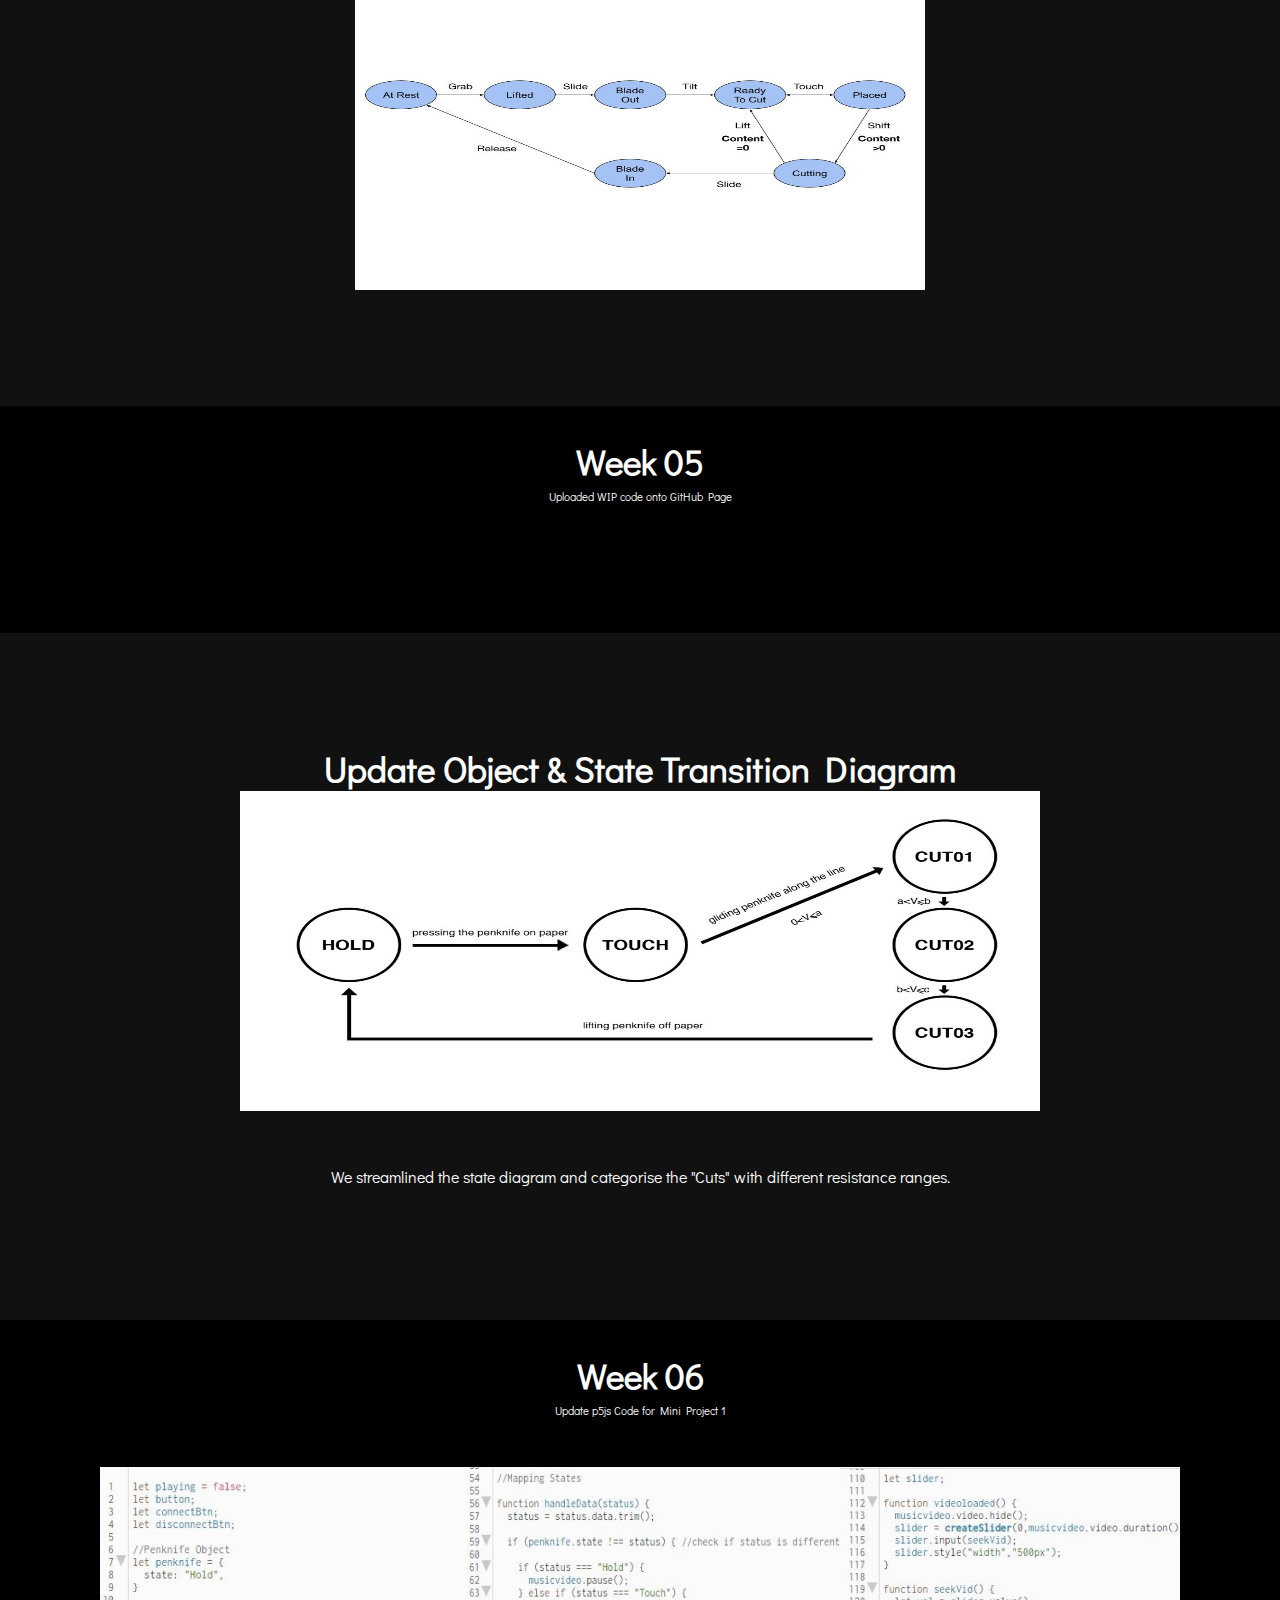
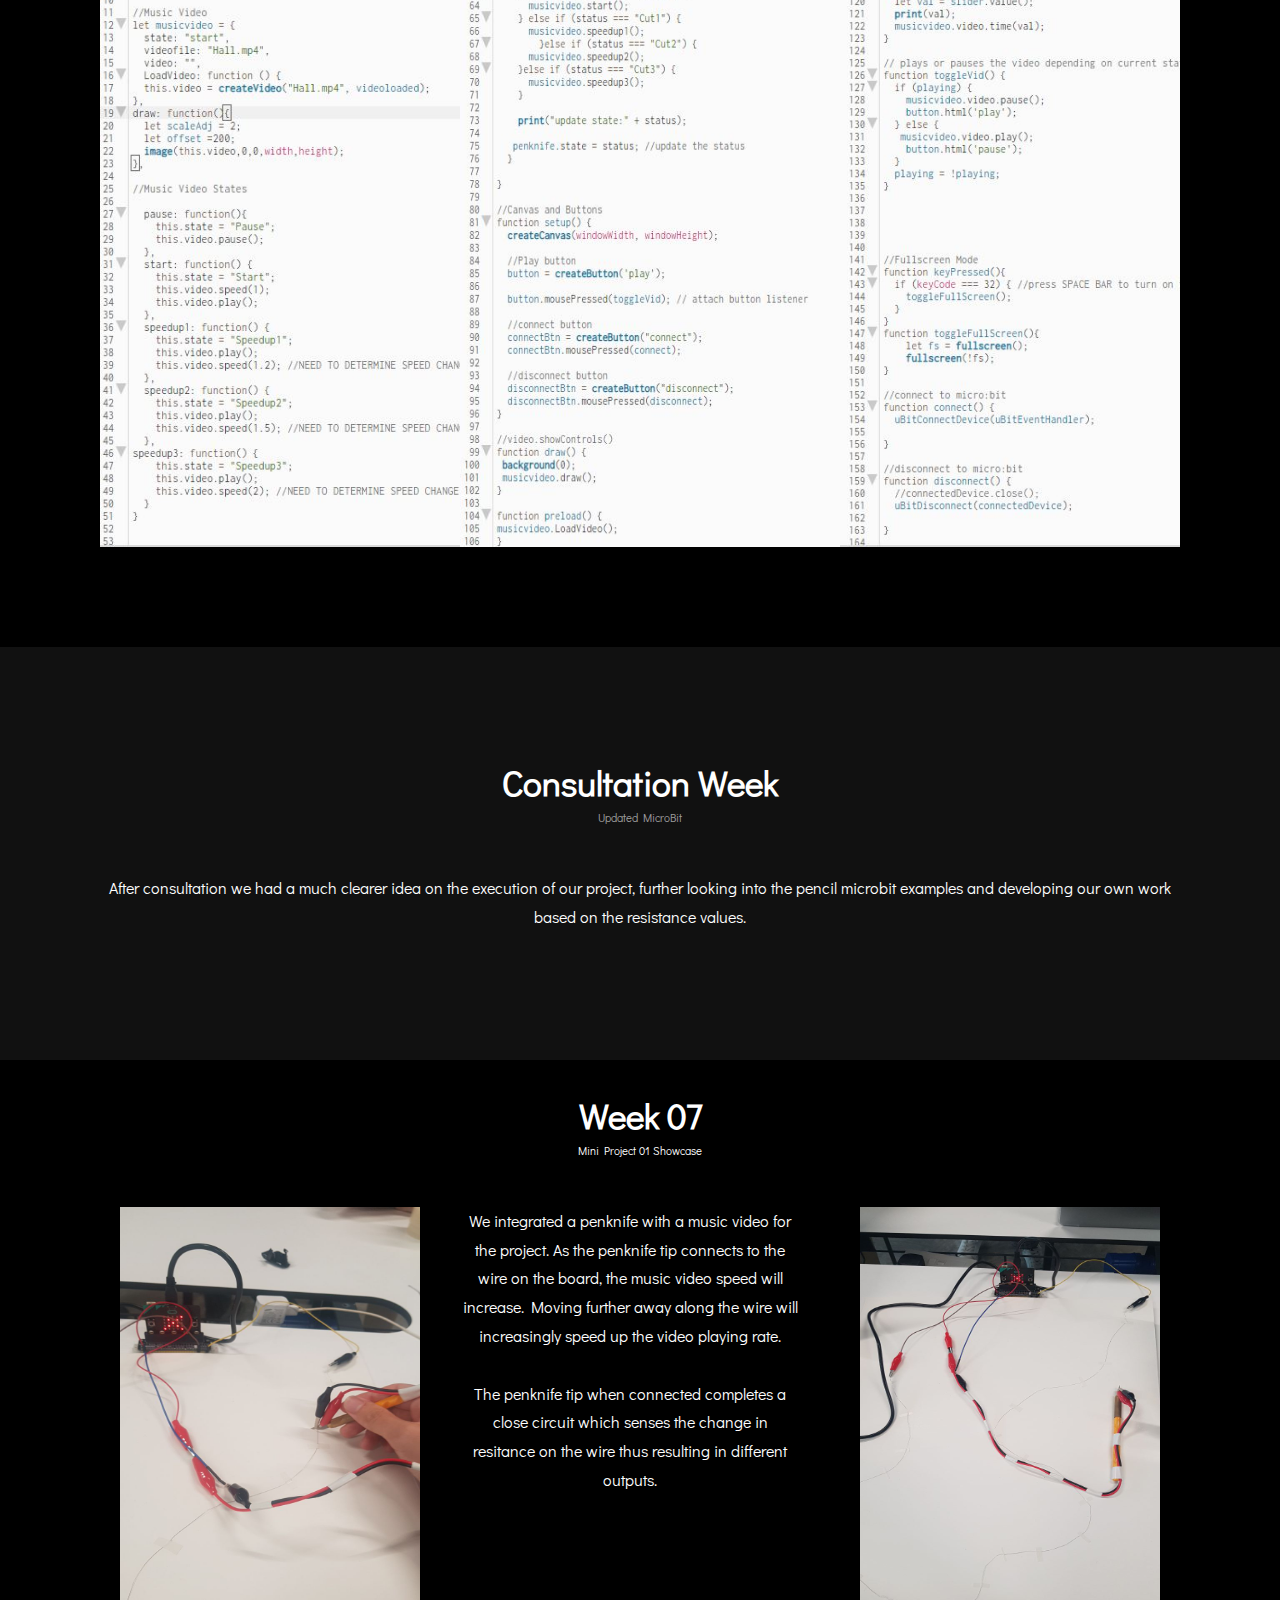
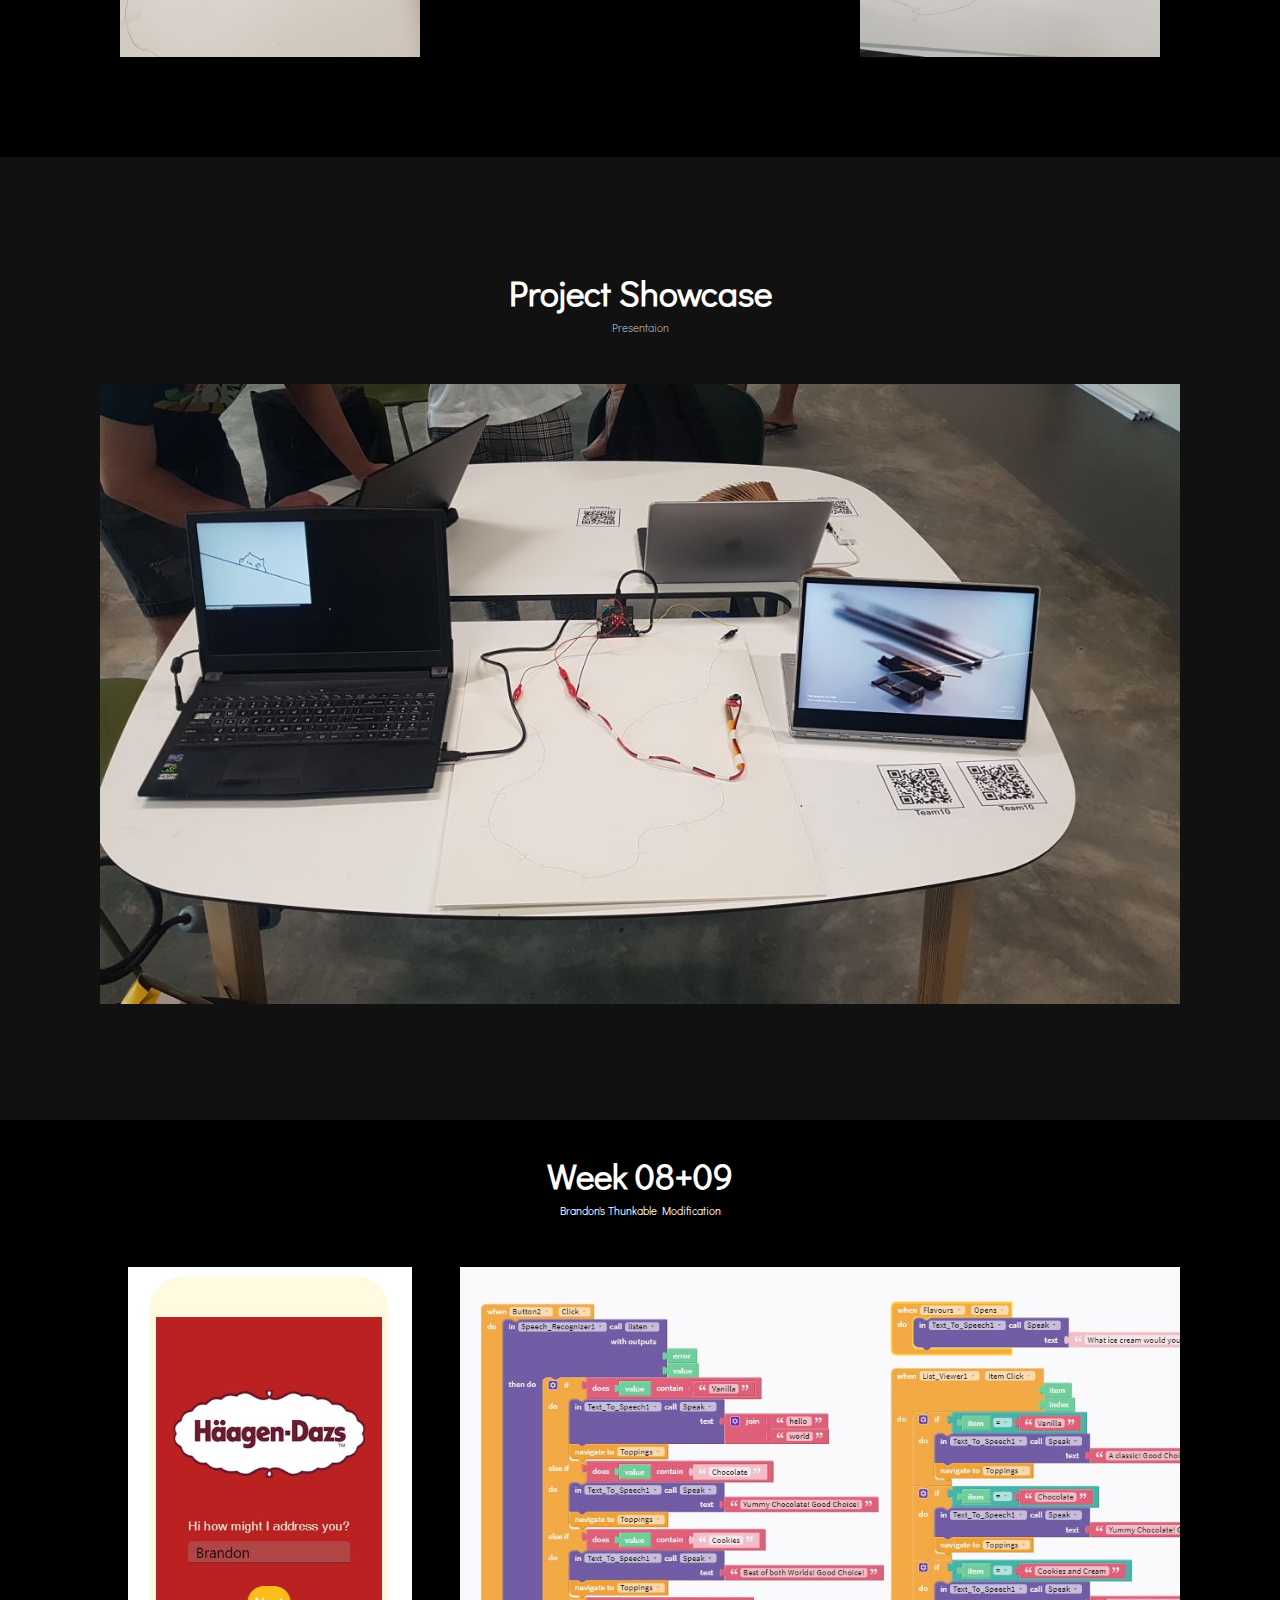
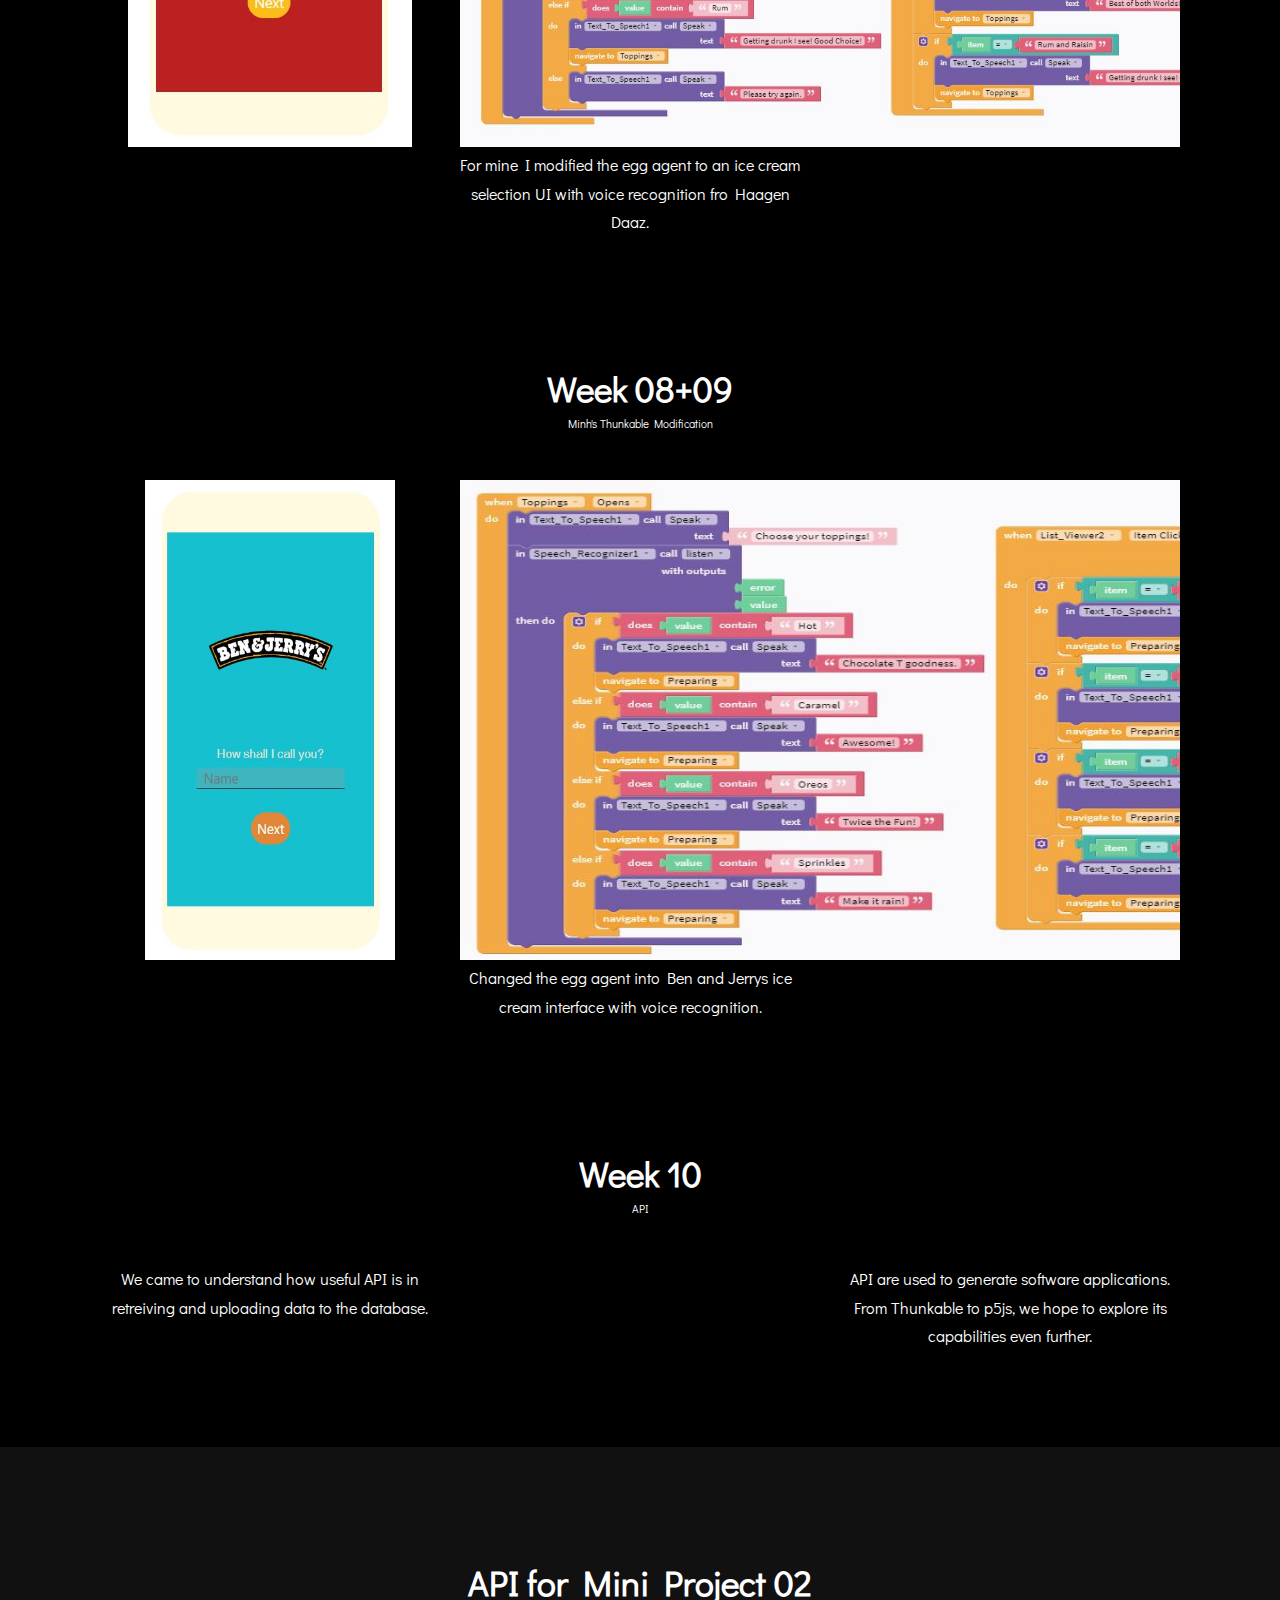
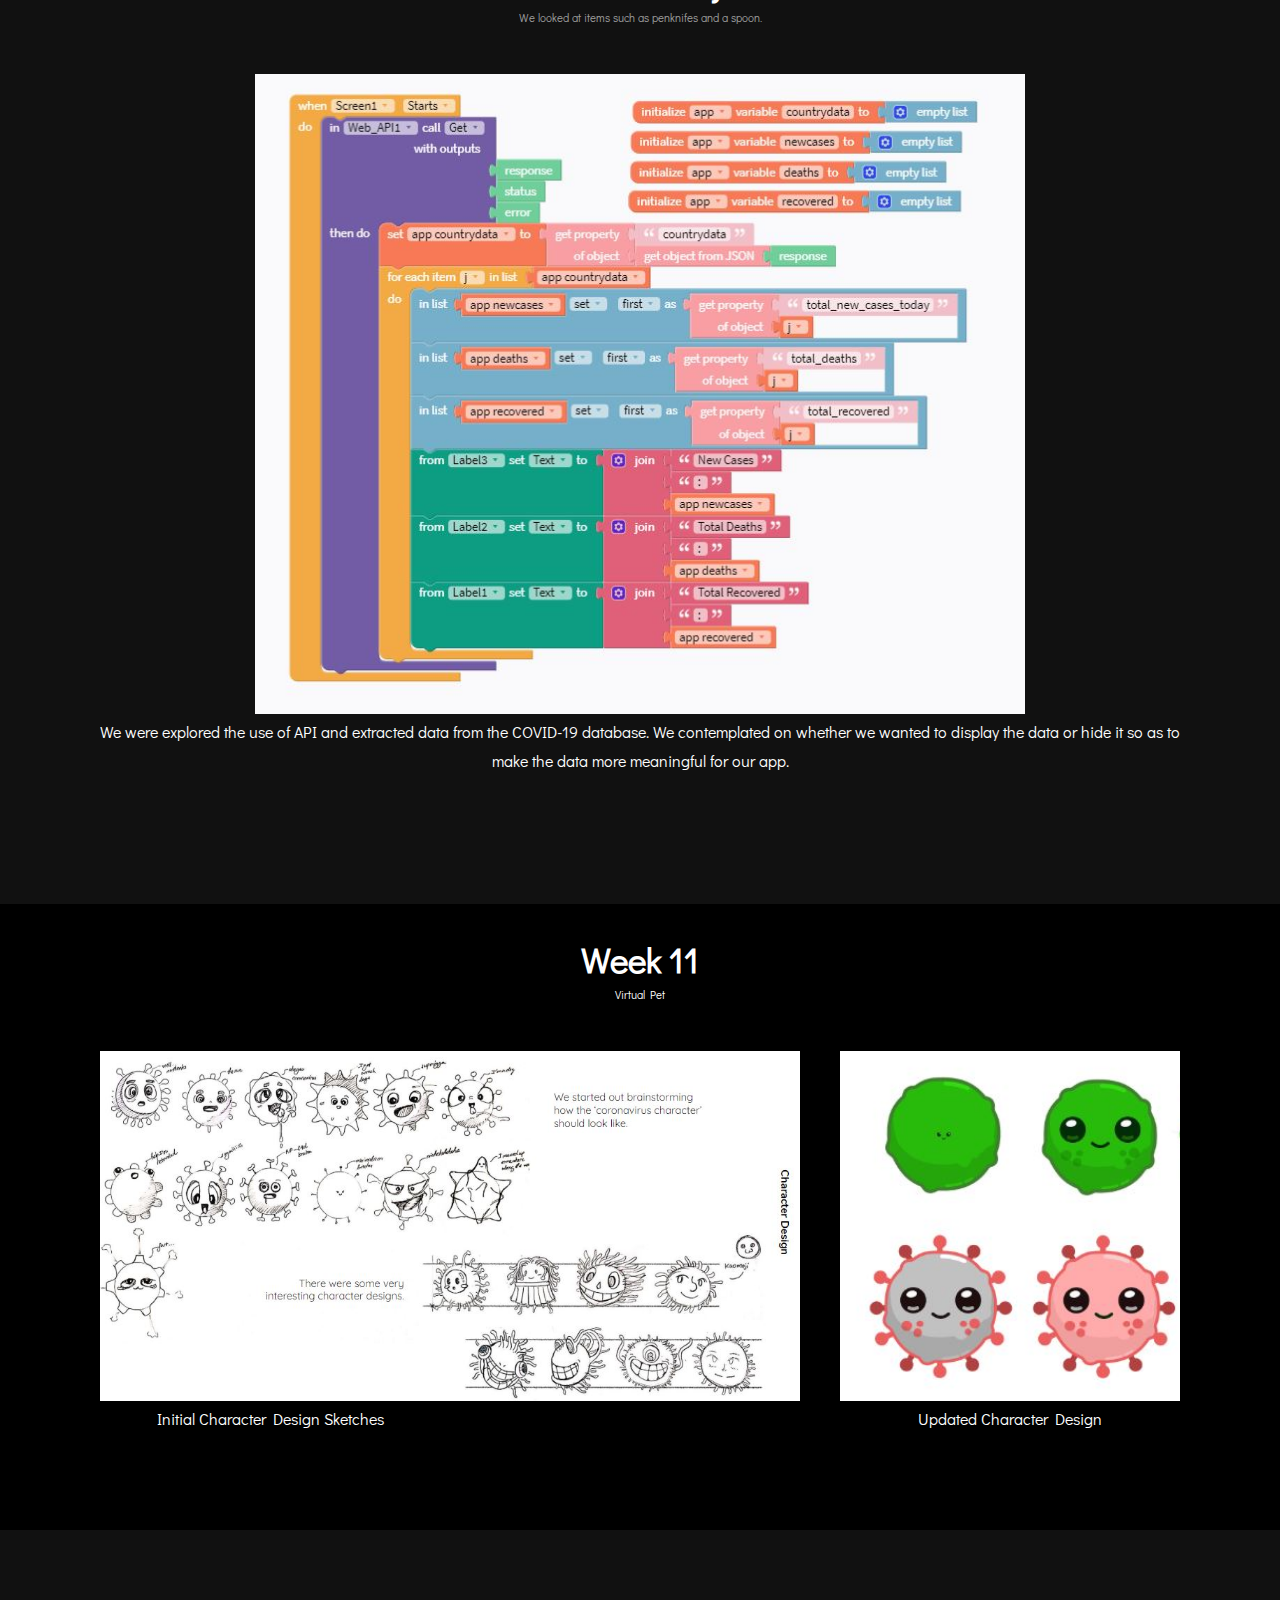
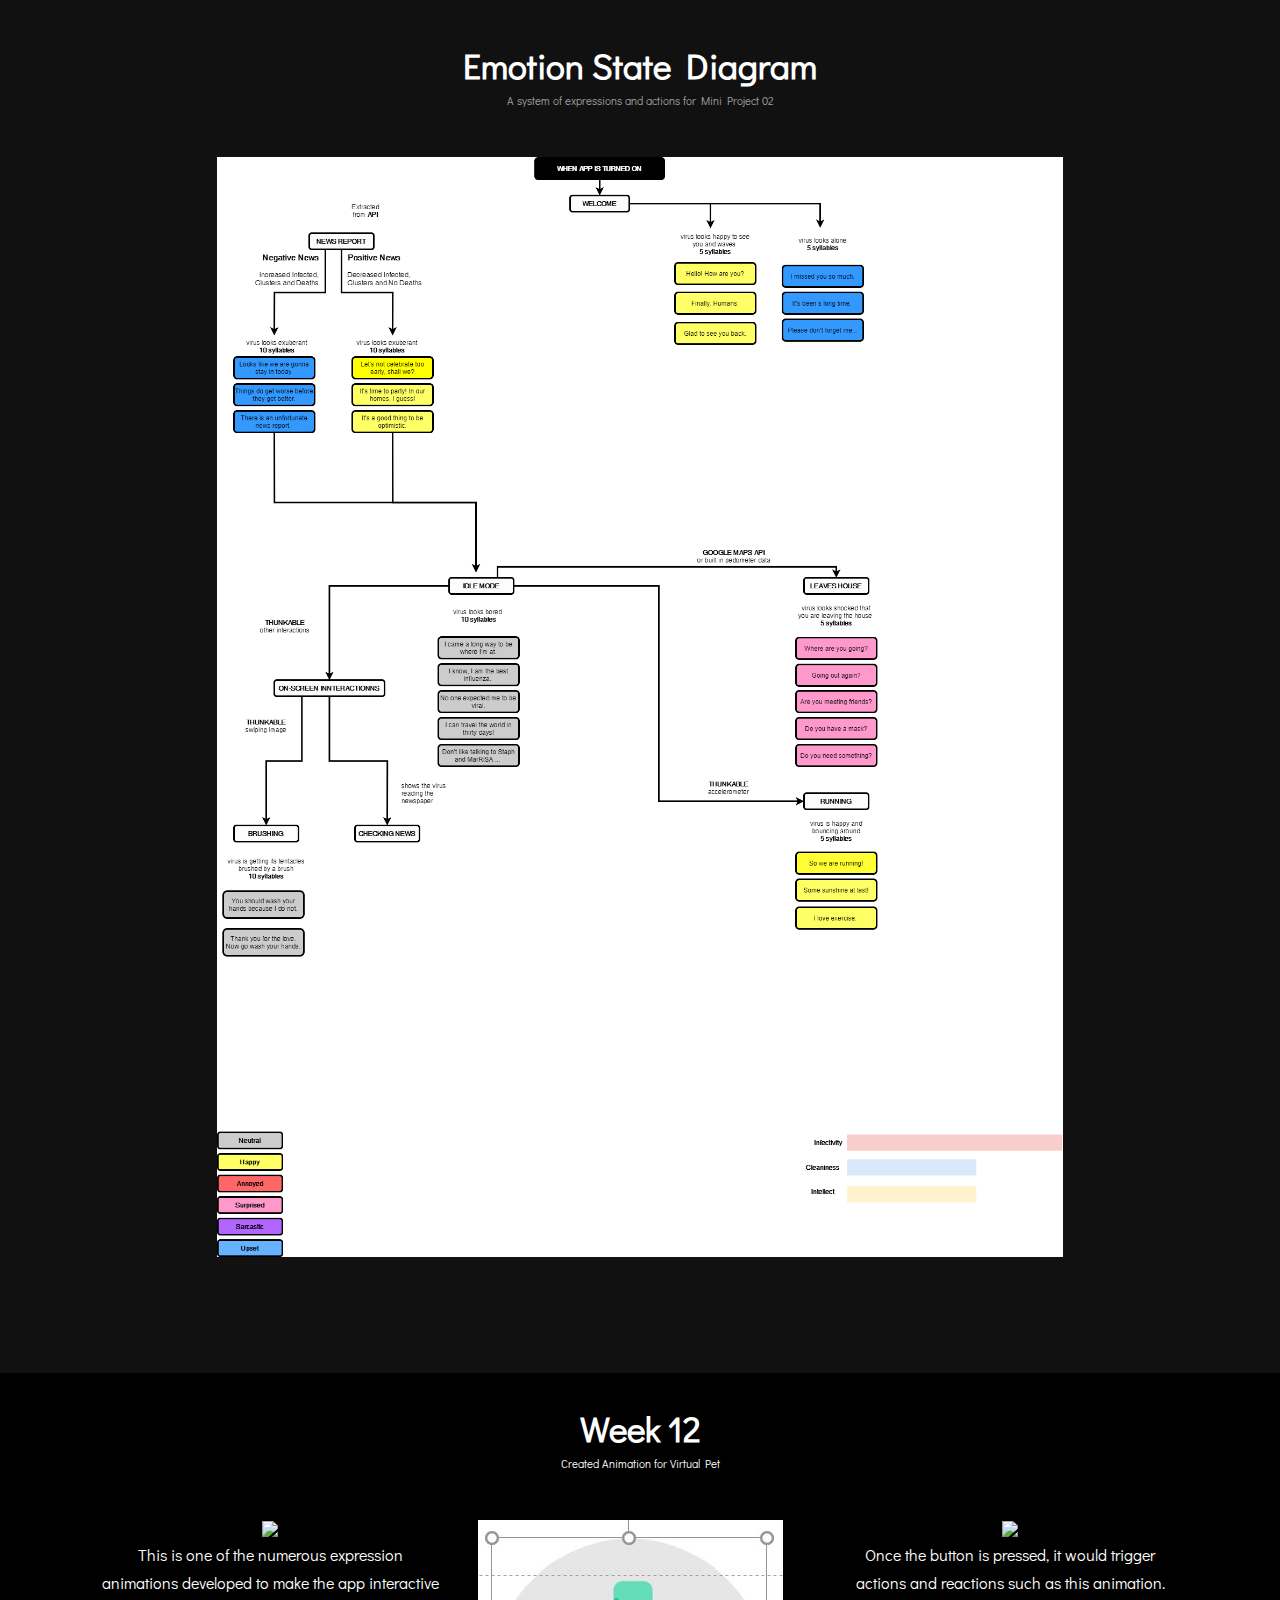
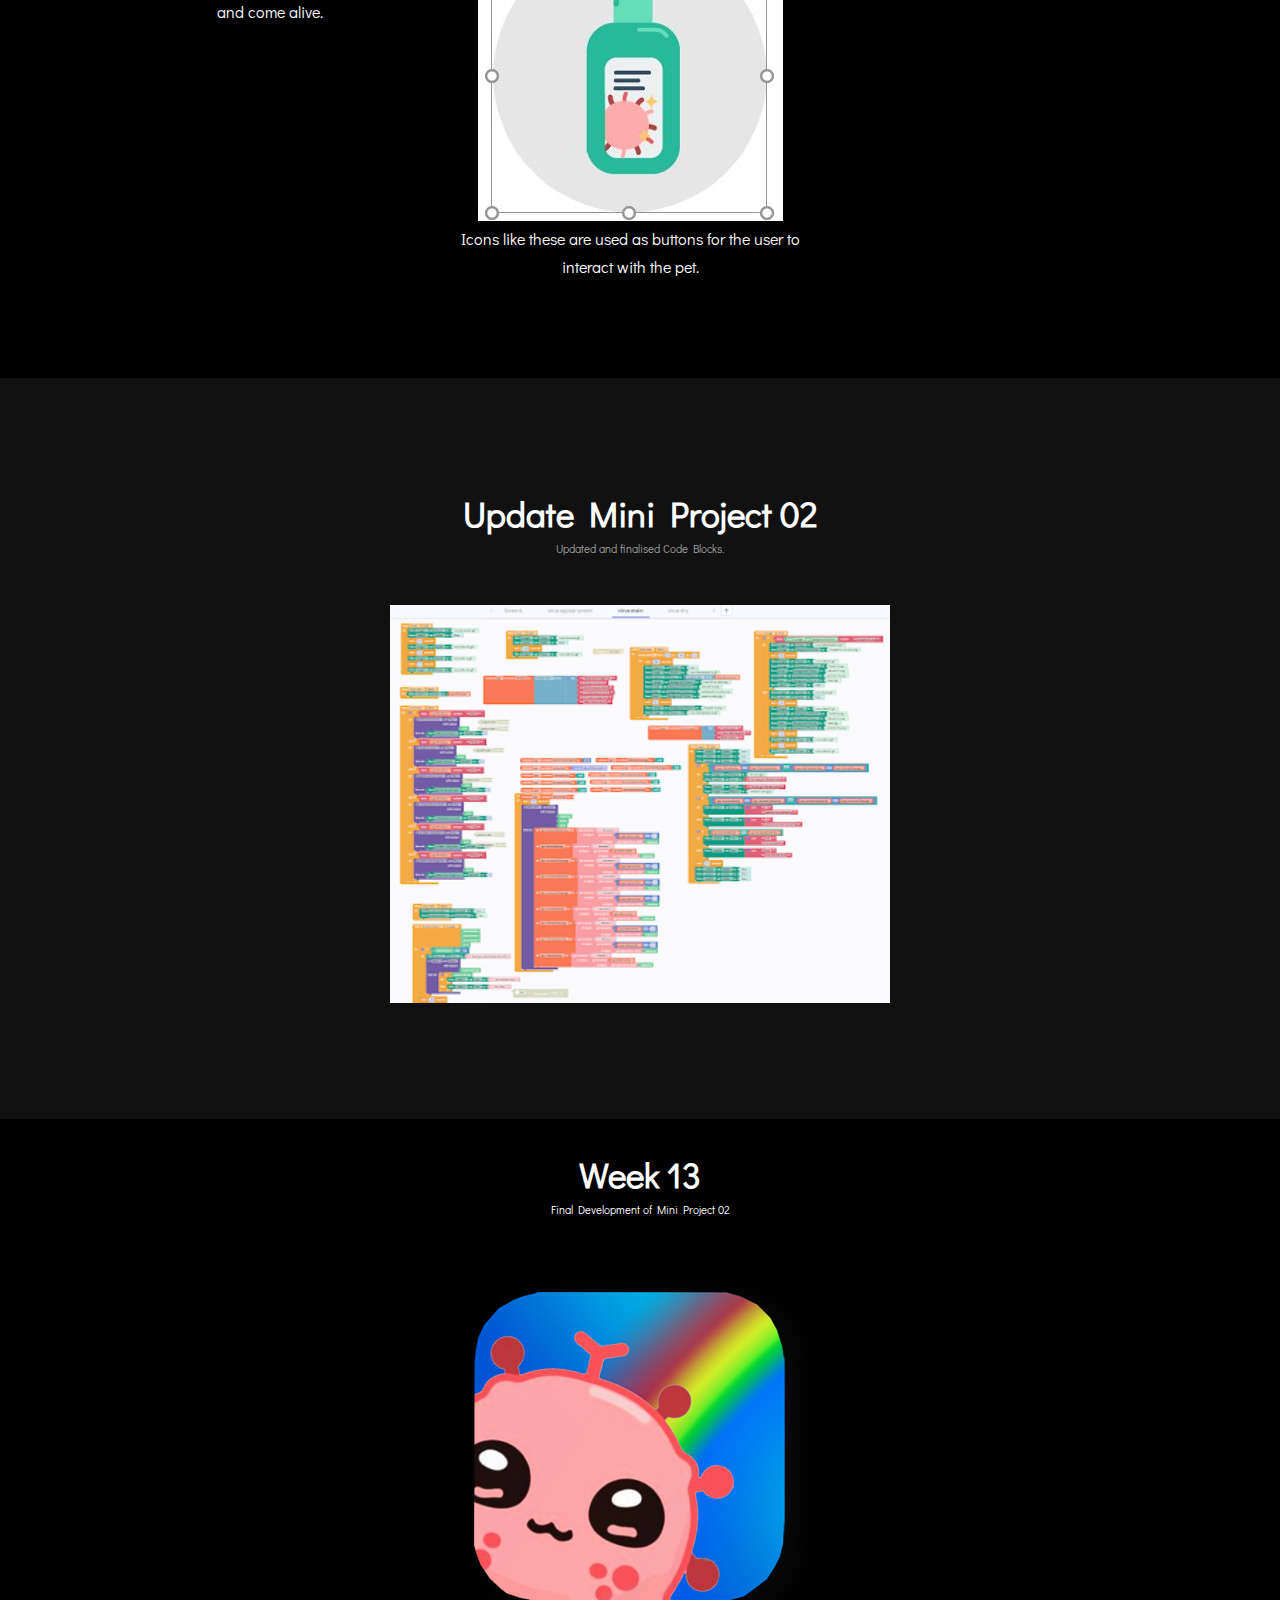
==== commit 88aaf321: "asfd" ====
--- a/index.html
+++ b/index.html
@@ -400,7 +400,7 @@
 			<h2>Update Mini Project 02</h2>
 			<span class="byline">Updated and finalised Code Blocks.</span>
 		</div>
-		<img src="images/13aa.png" width="1000" height="auto">
+		<img src="images/13aa.png" width="500" height="auto">
 	
 </div>
 
@@ -411,9 +411,9 @@
 			<span class="byline">Final Development of Mini Project 02</span>
 		</div>
 		<img src="images/COCOApp.png" width="auto" height="auto">
-		<img src="images/TeamX-1.jpg" width="auto" height="auto"><br>
-		<img src="images/TeamX-2.jpg" width="auto" height="auto"><br>
-		<img src="images/TeamX-3.jpg" width="auto" height="auto">
+		<img src="images/TeamX-1.jpg" width="1000" height="auto"><br>
+		<img src="images/TeamX-2.jpg" width="1000" height="auto"><br>
+		<img src="images/TeamX-3.jpg" width="1000" height="auto">
 	</div>
 </div>
 <div id="welcome" class="container">
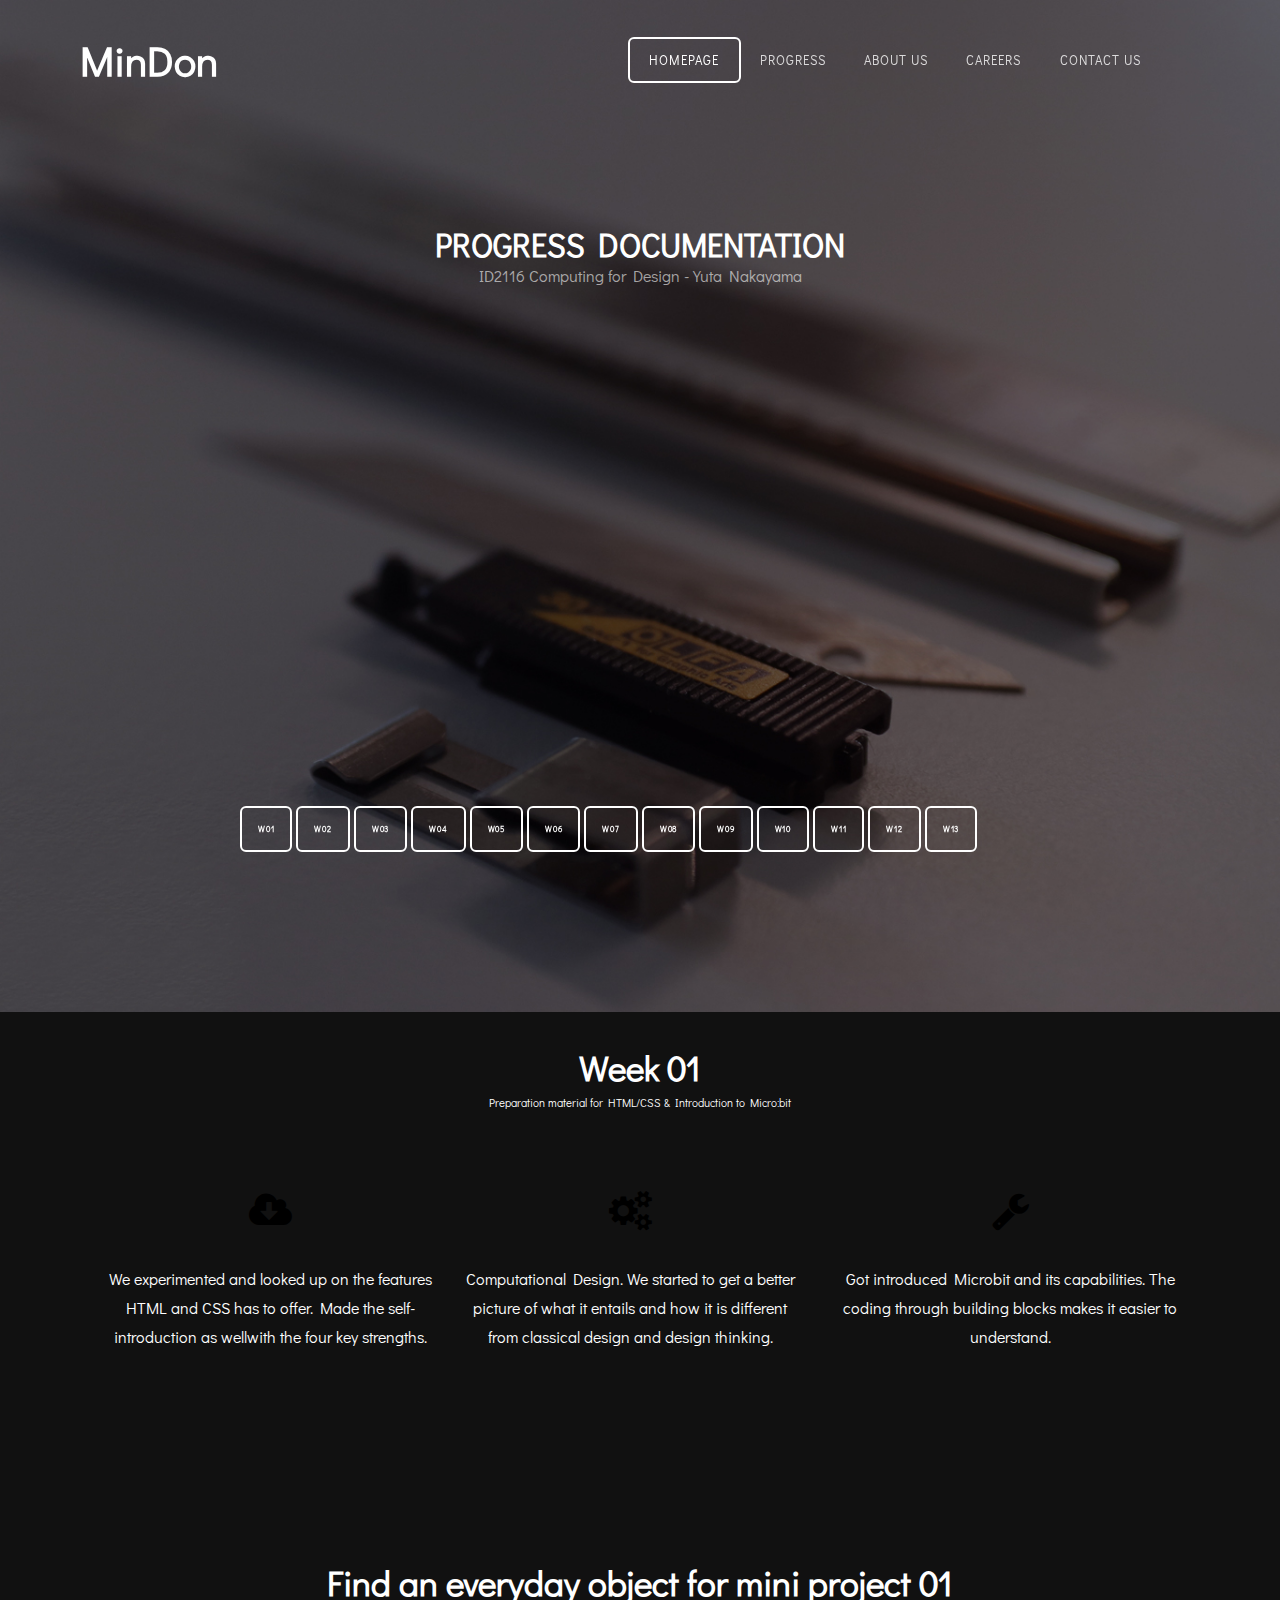
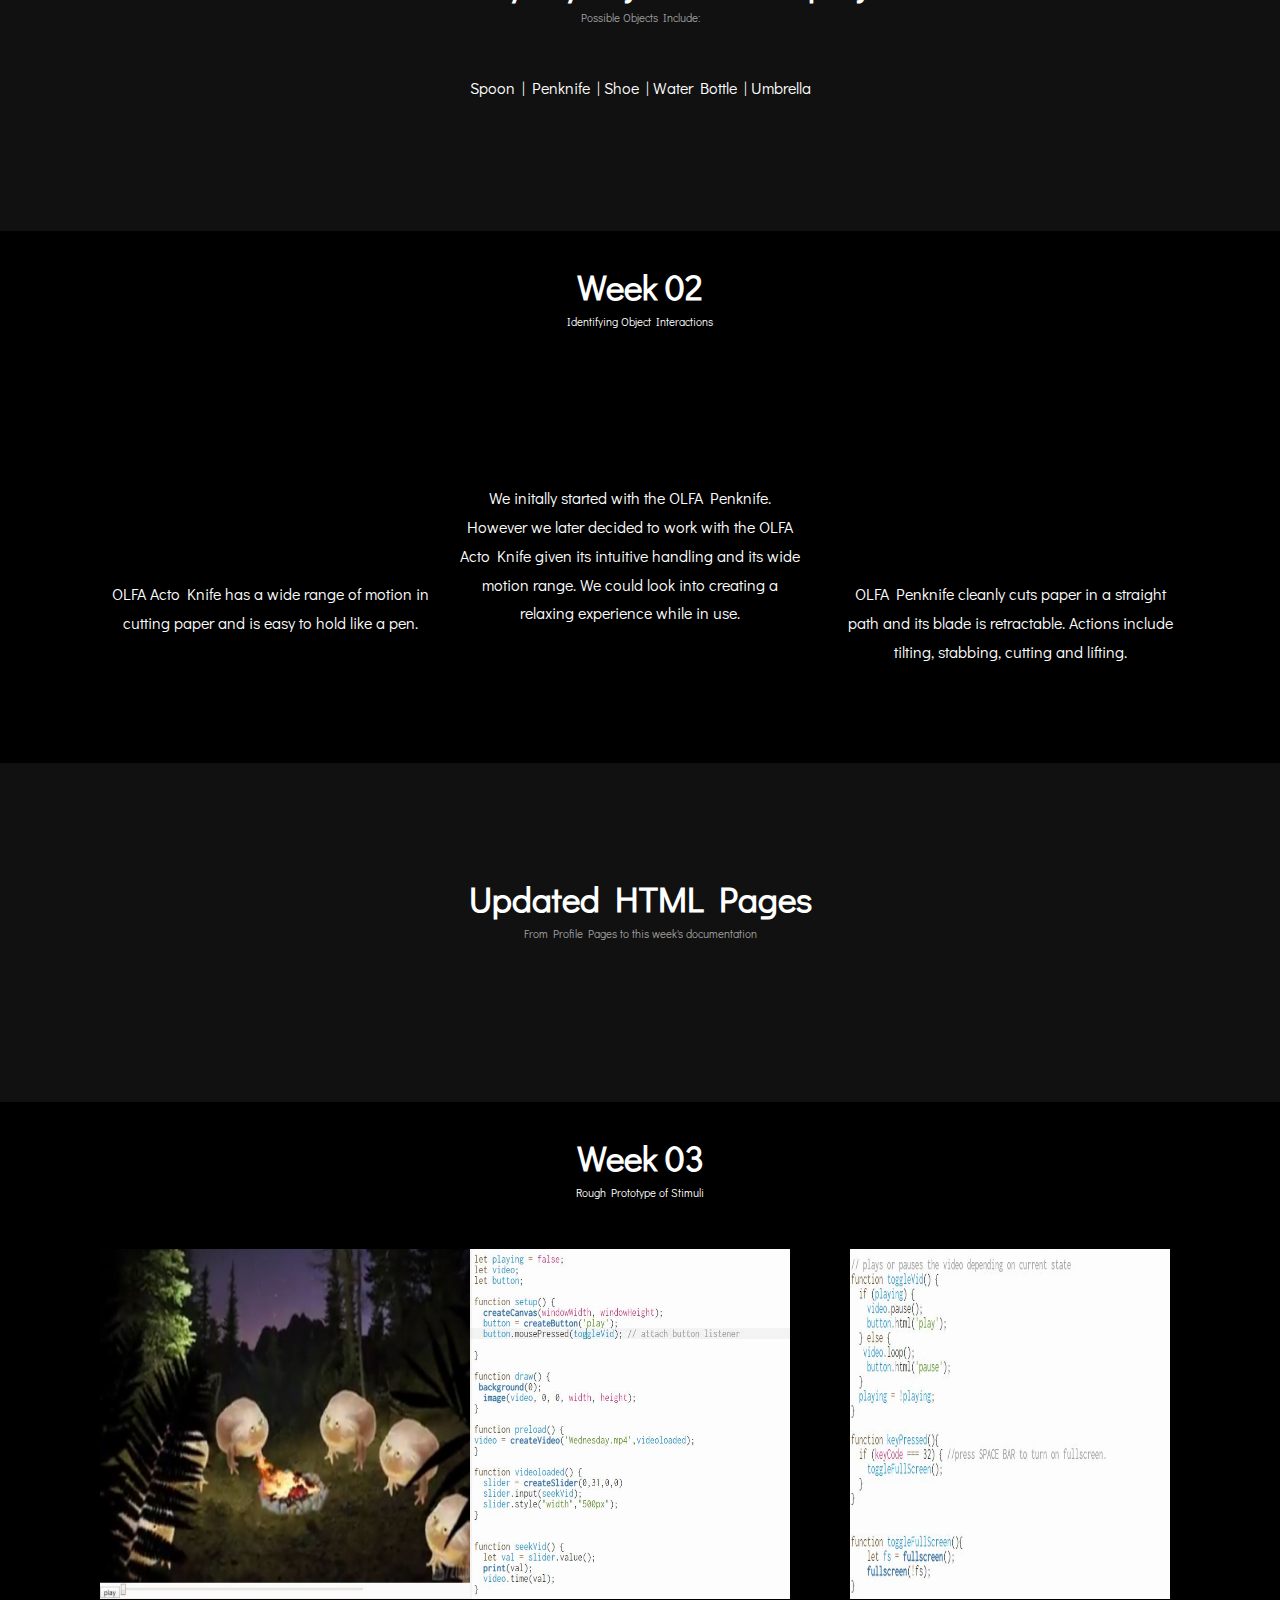
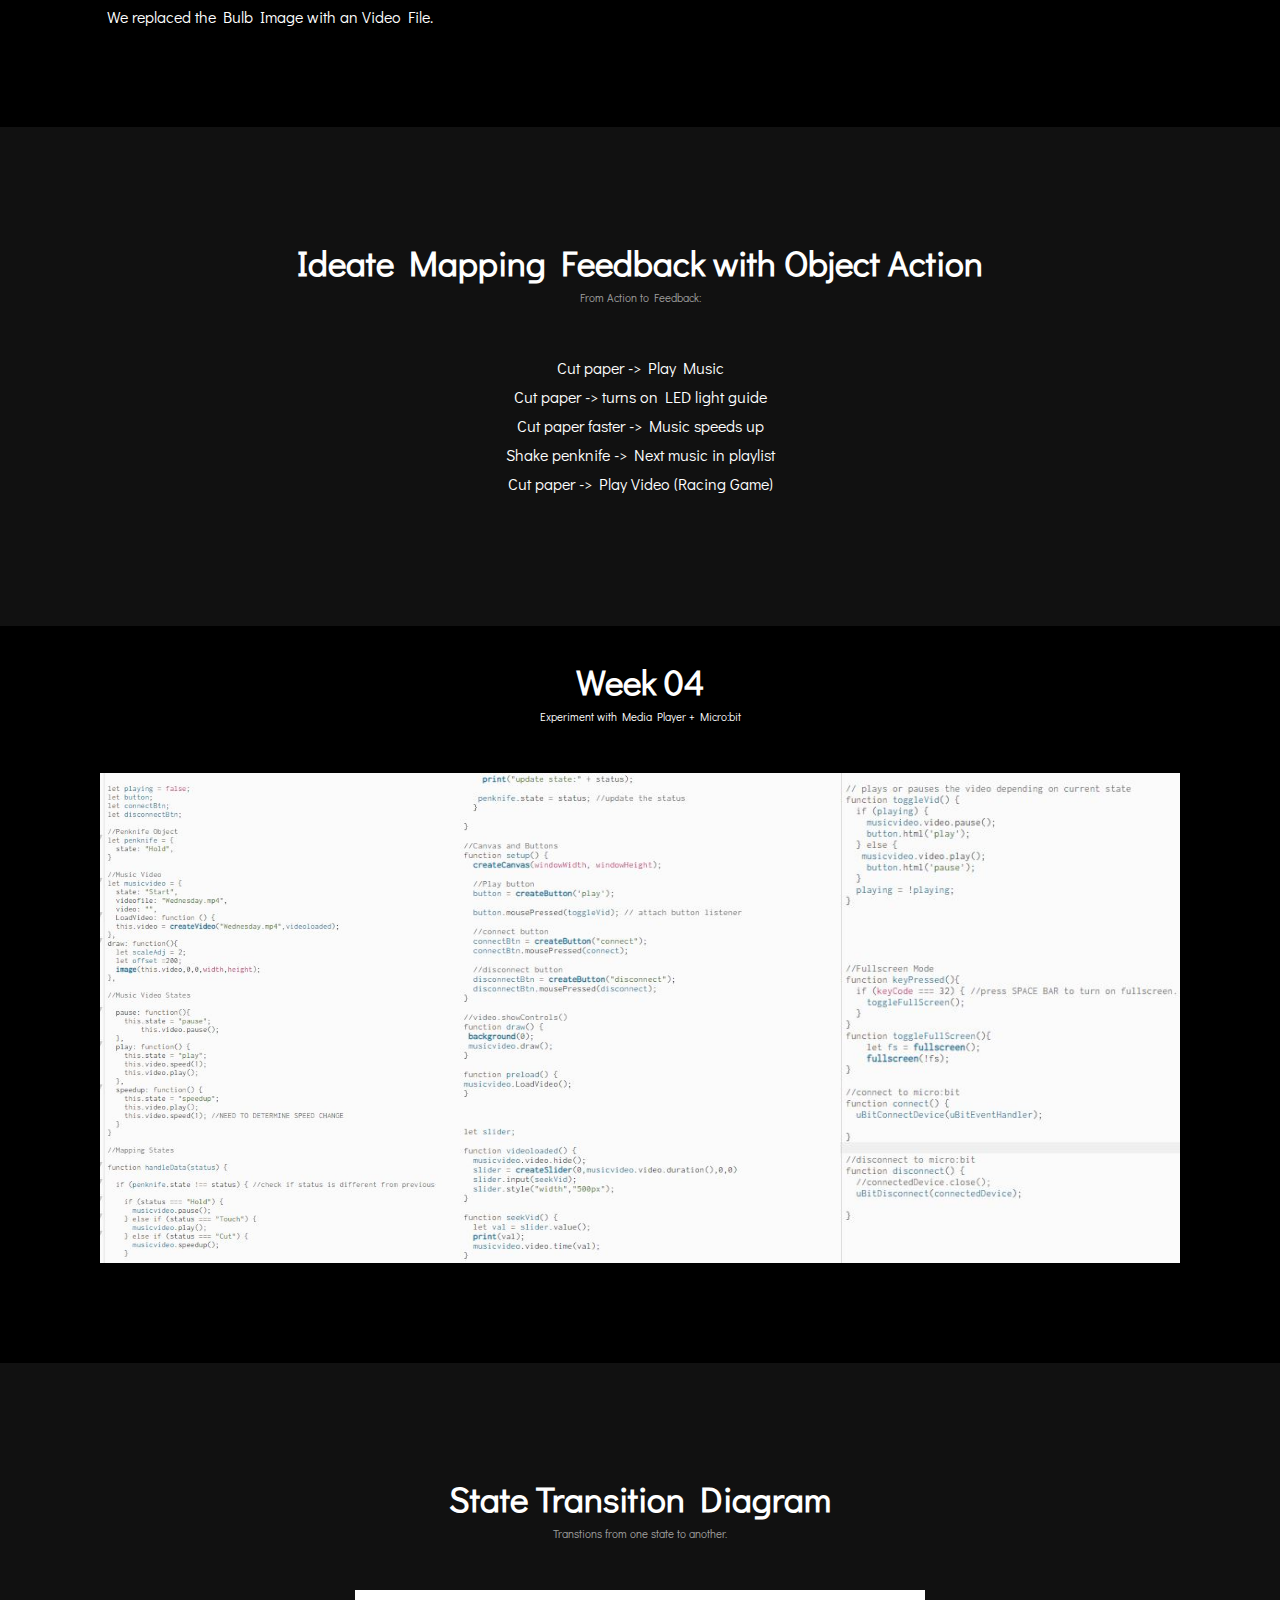
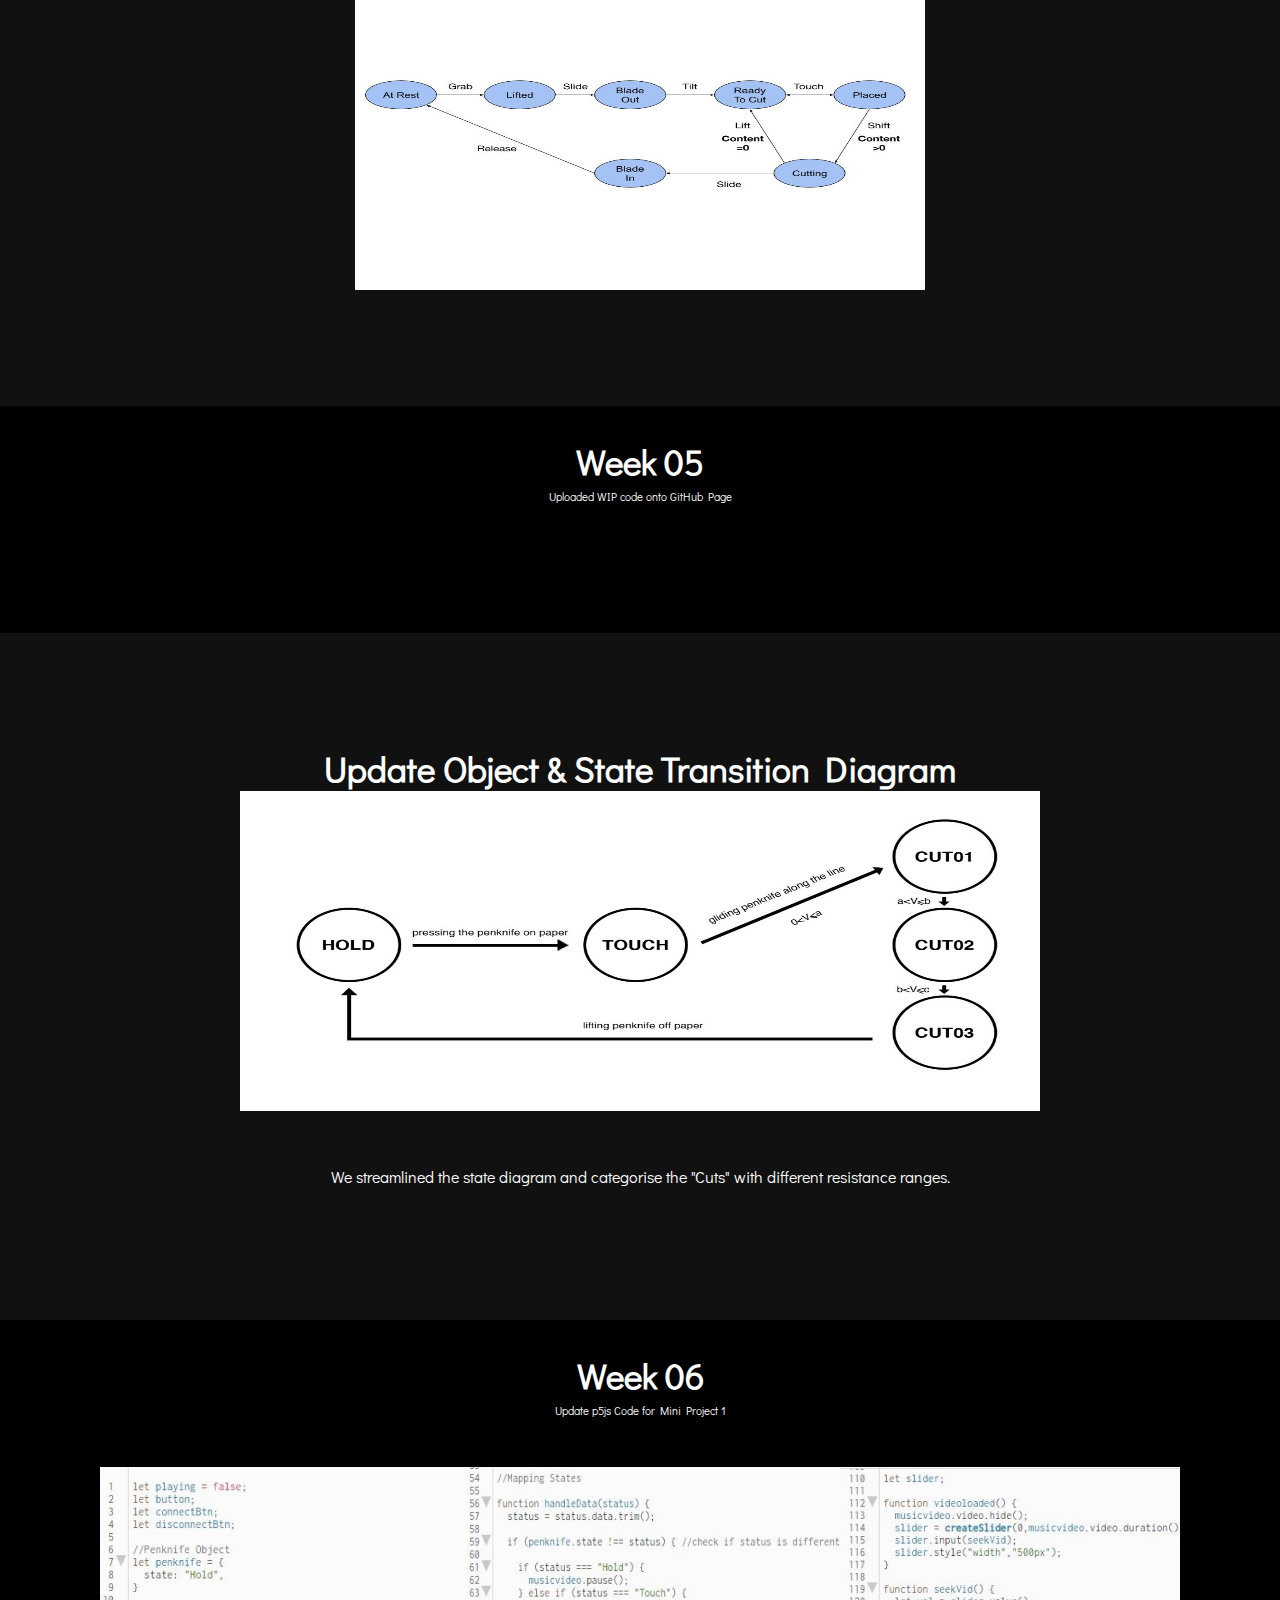
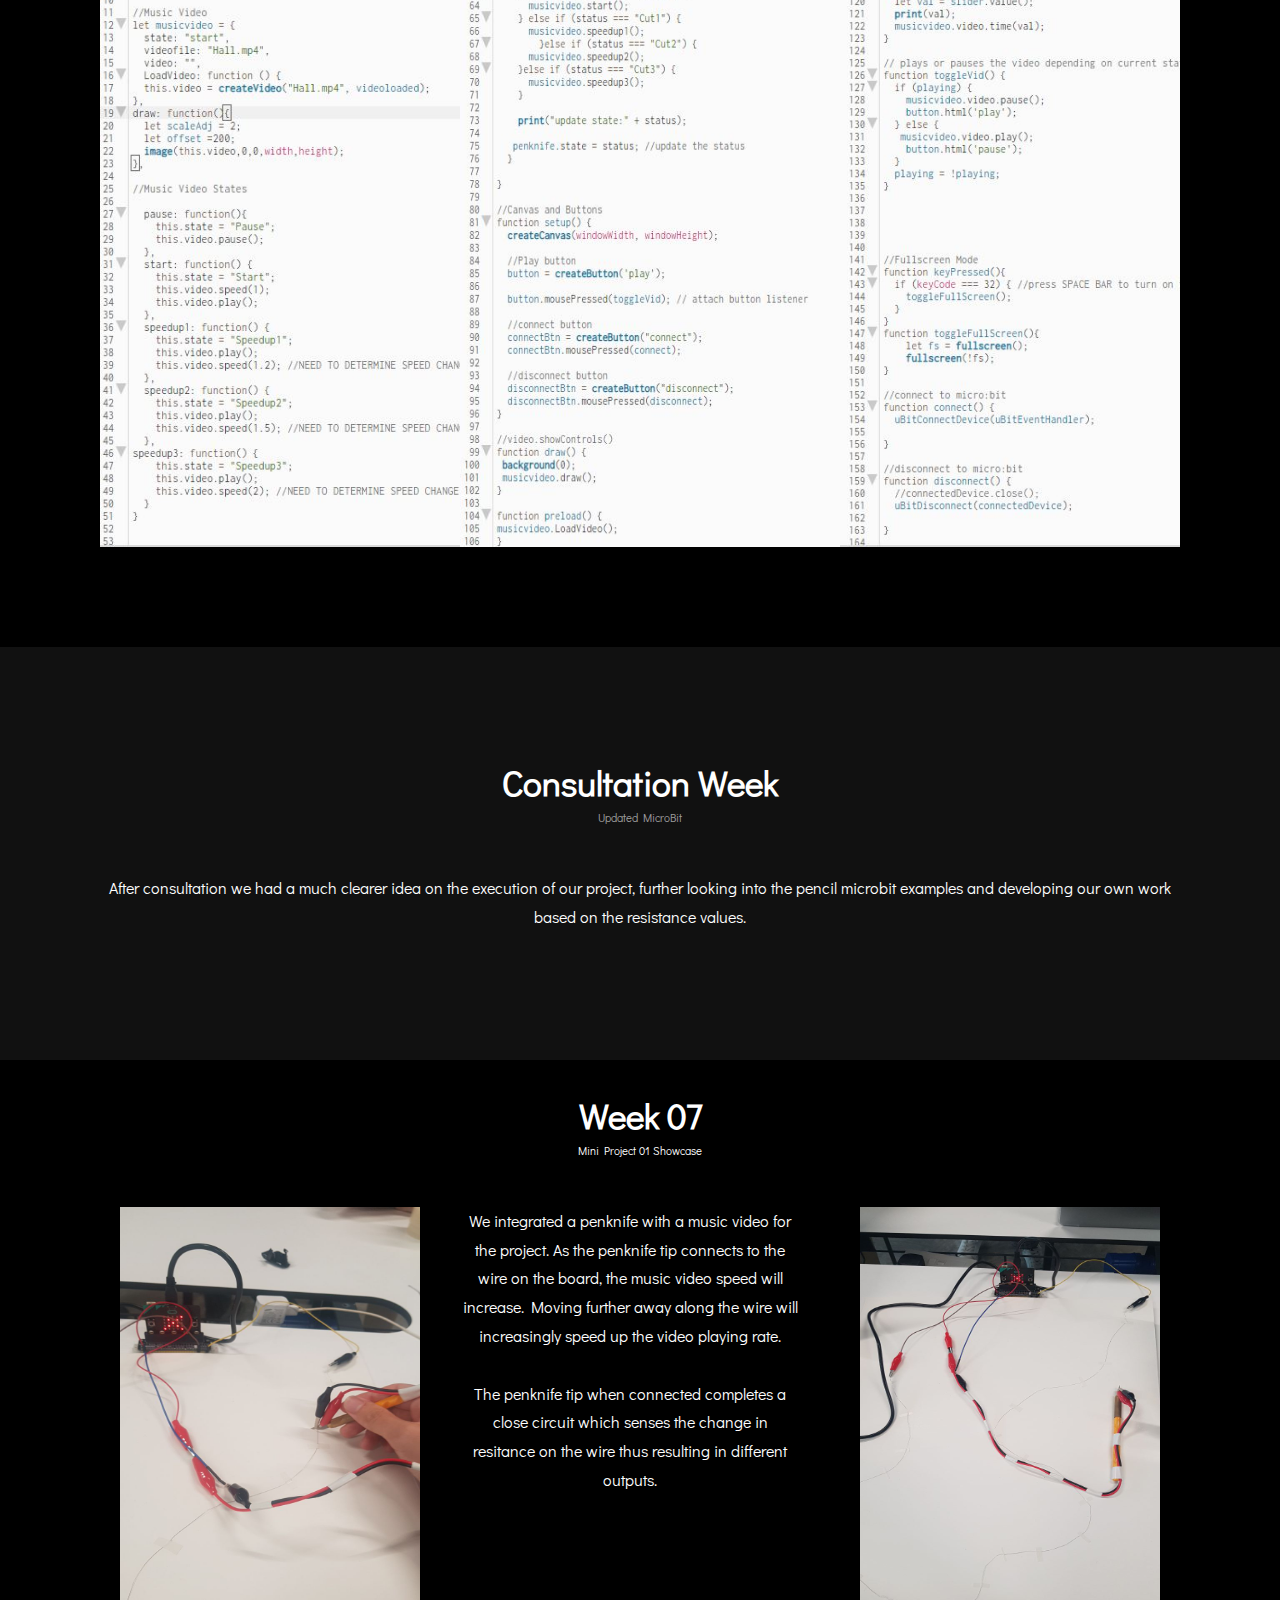
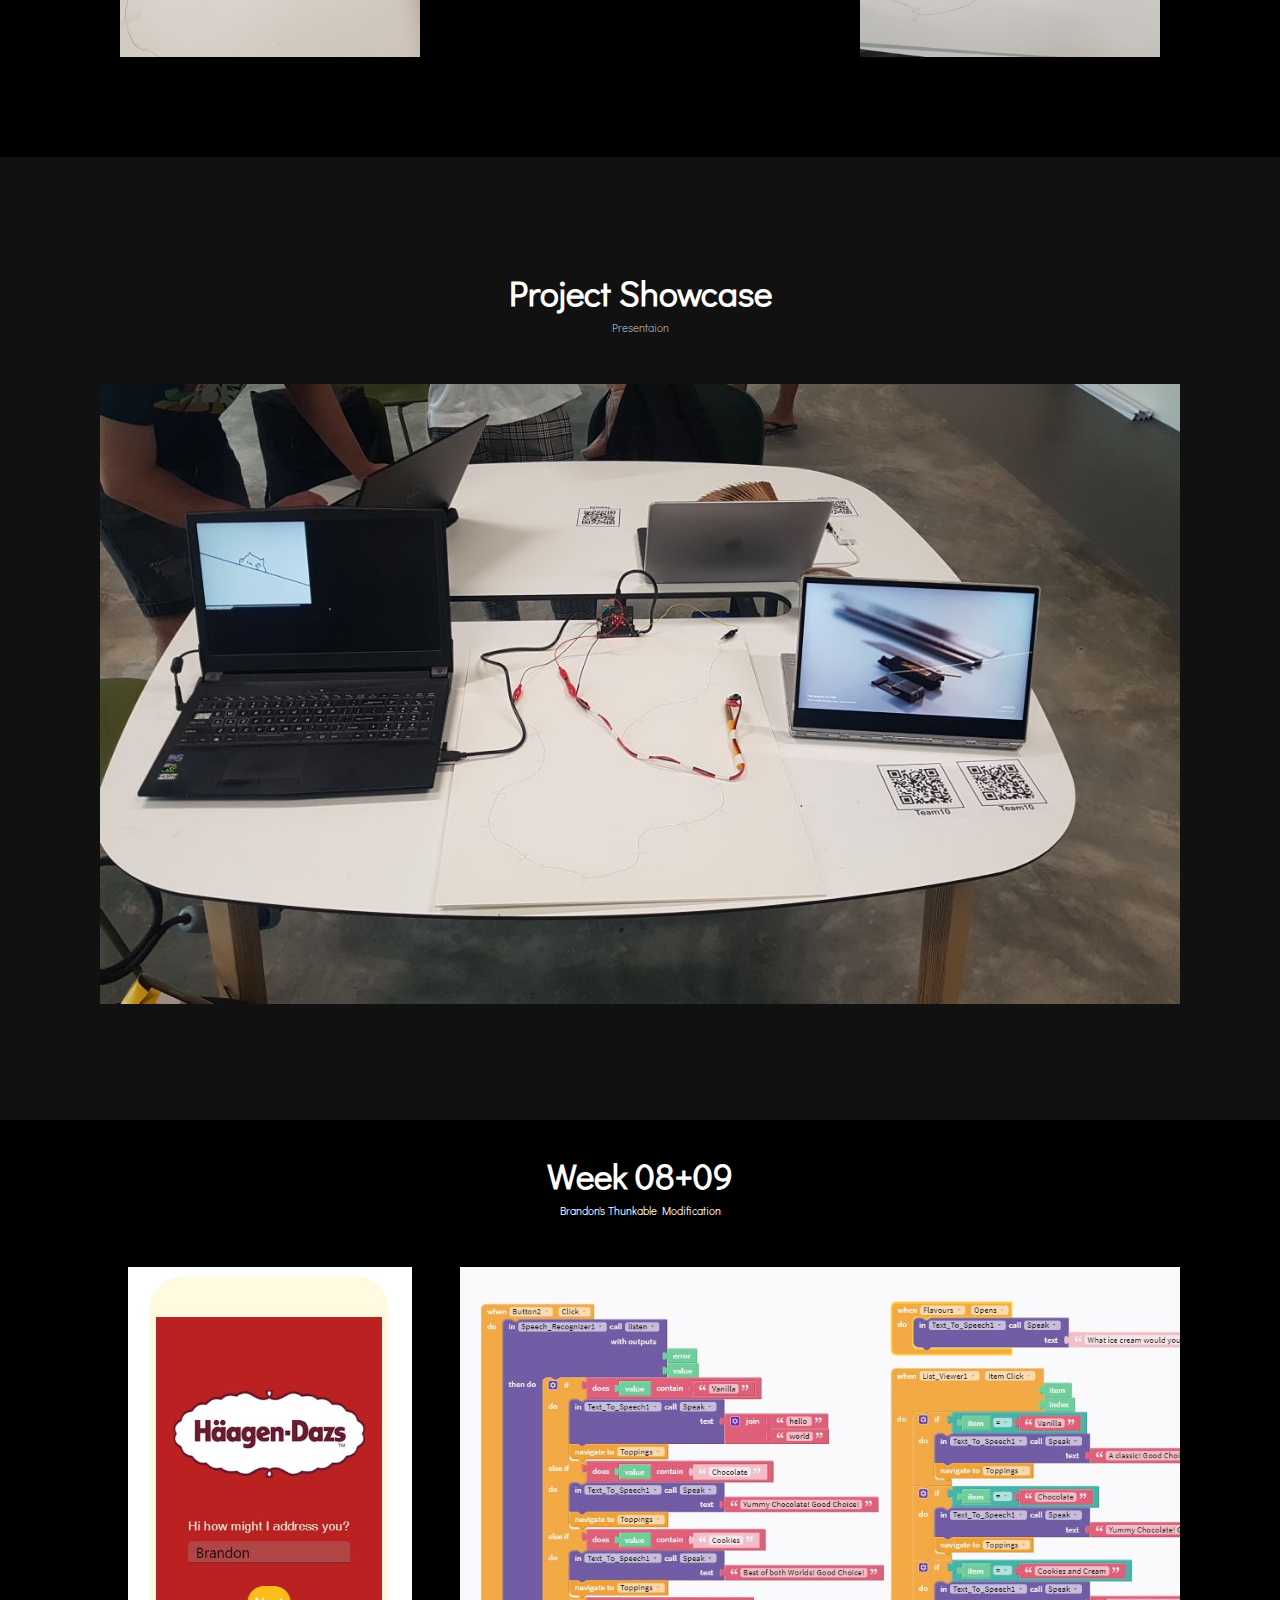
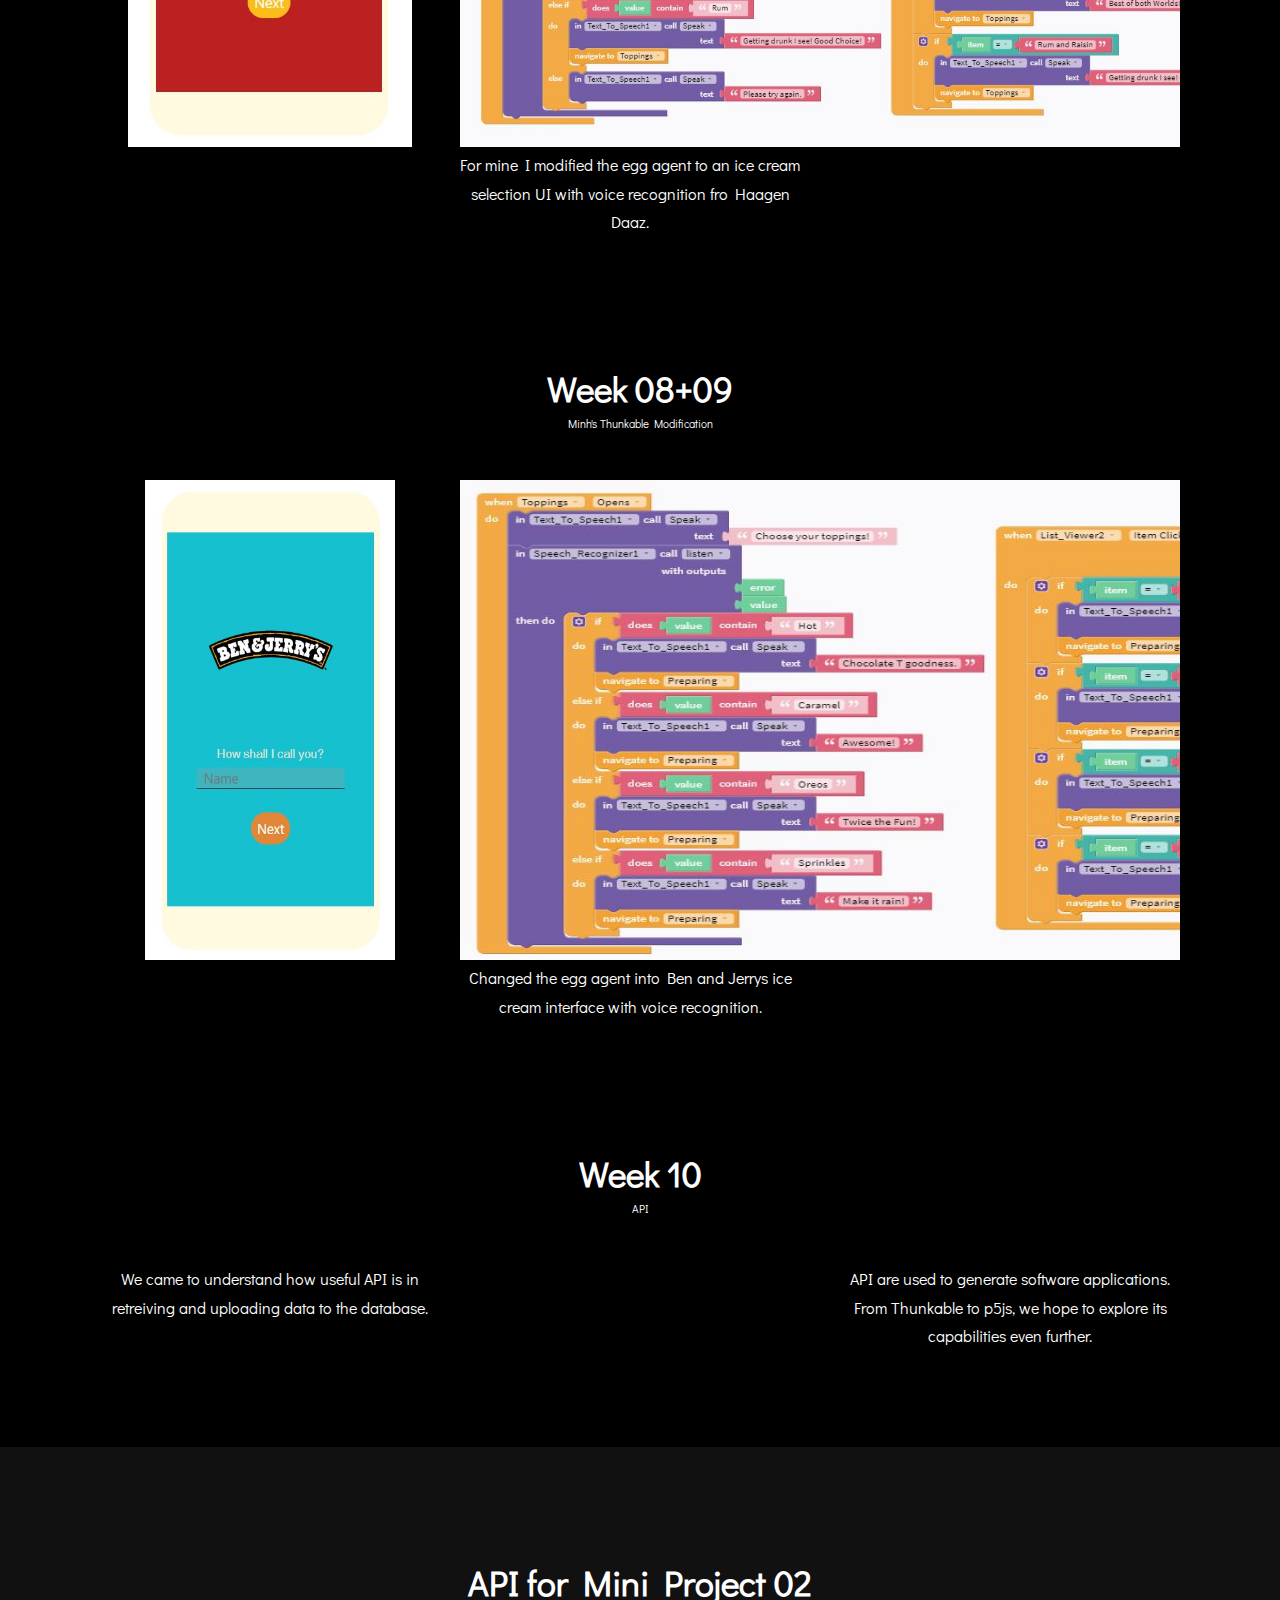
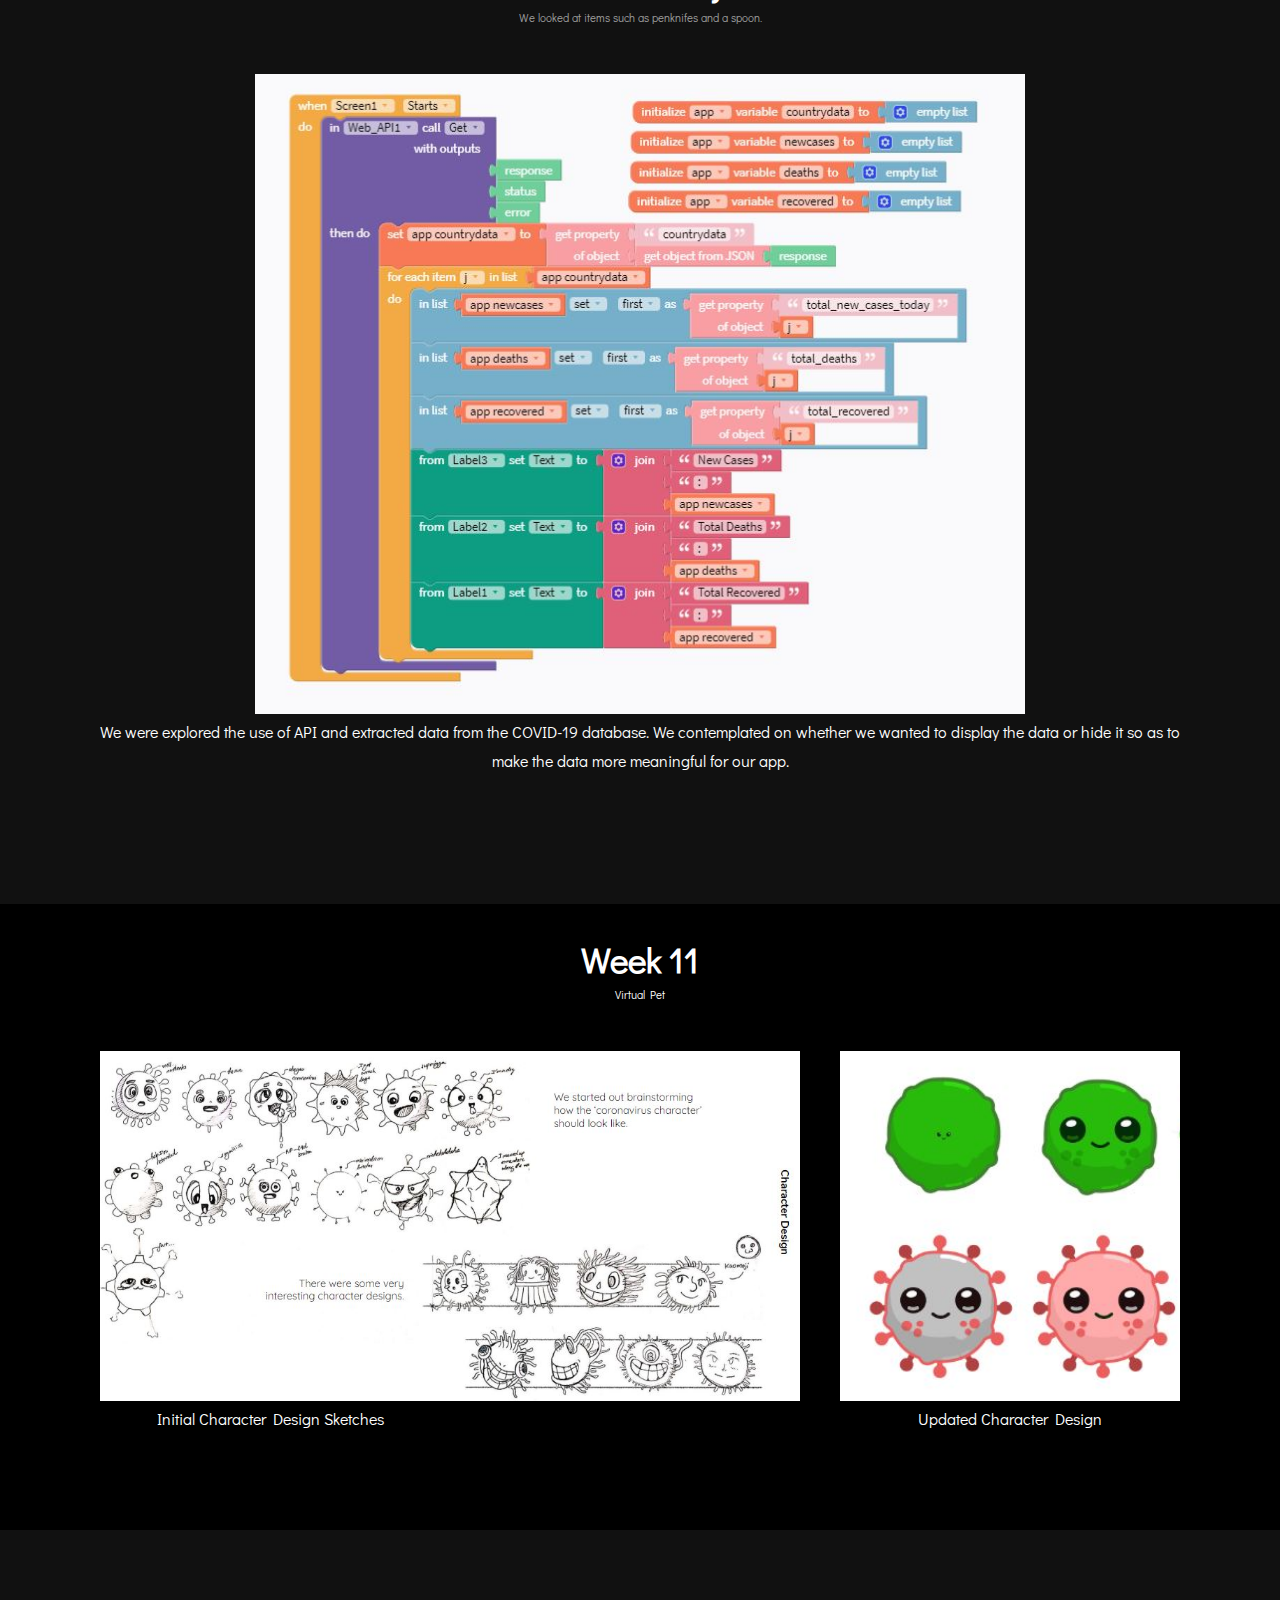
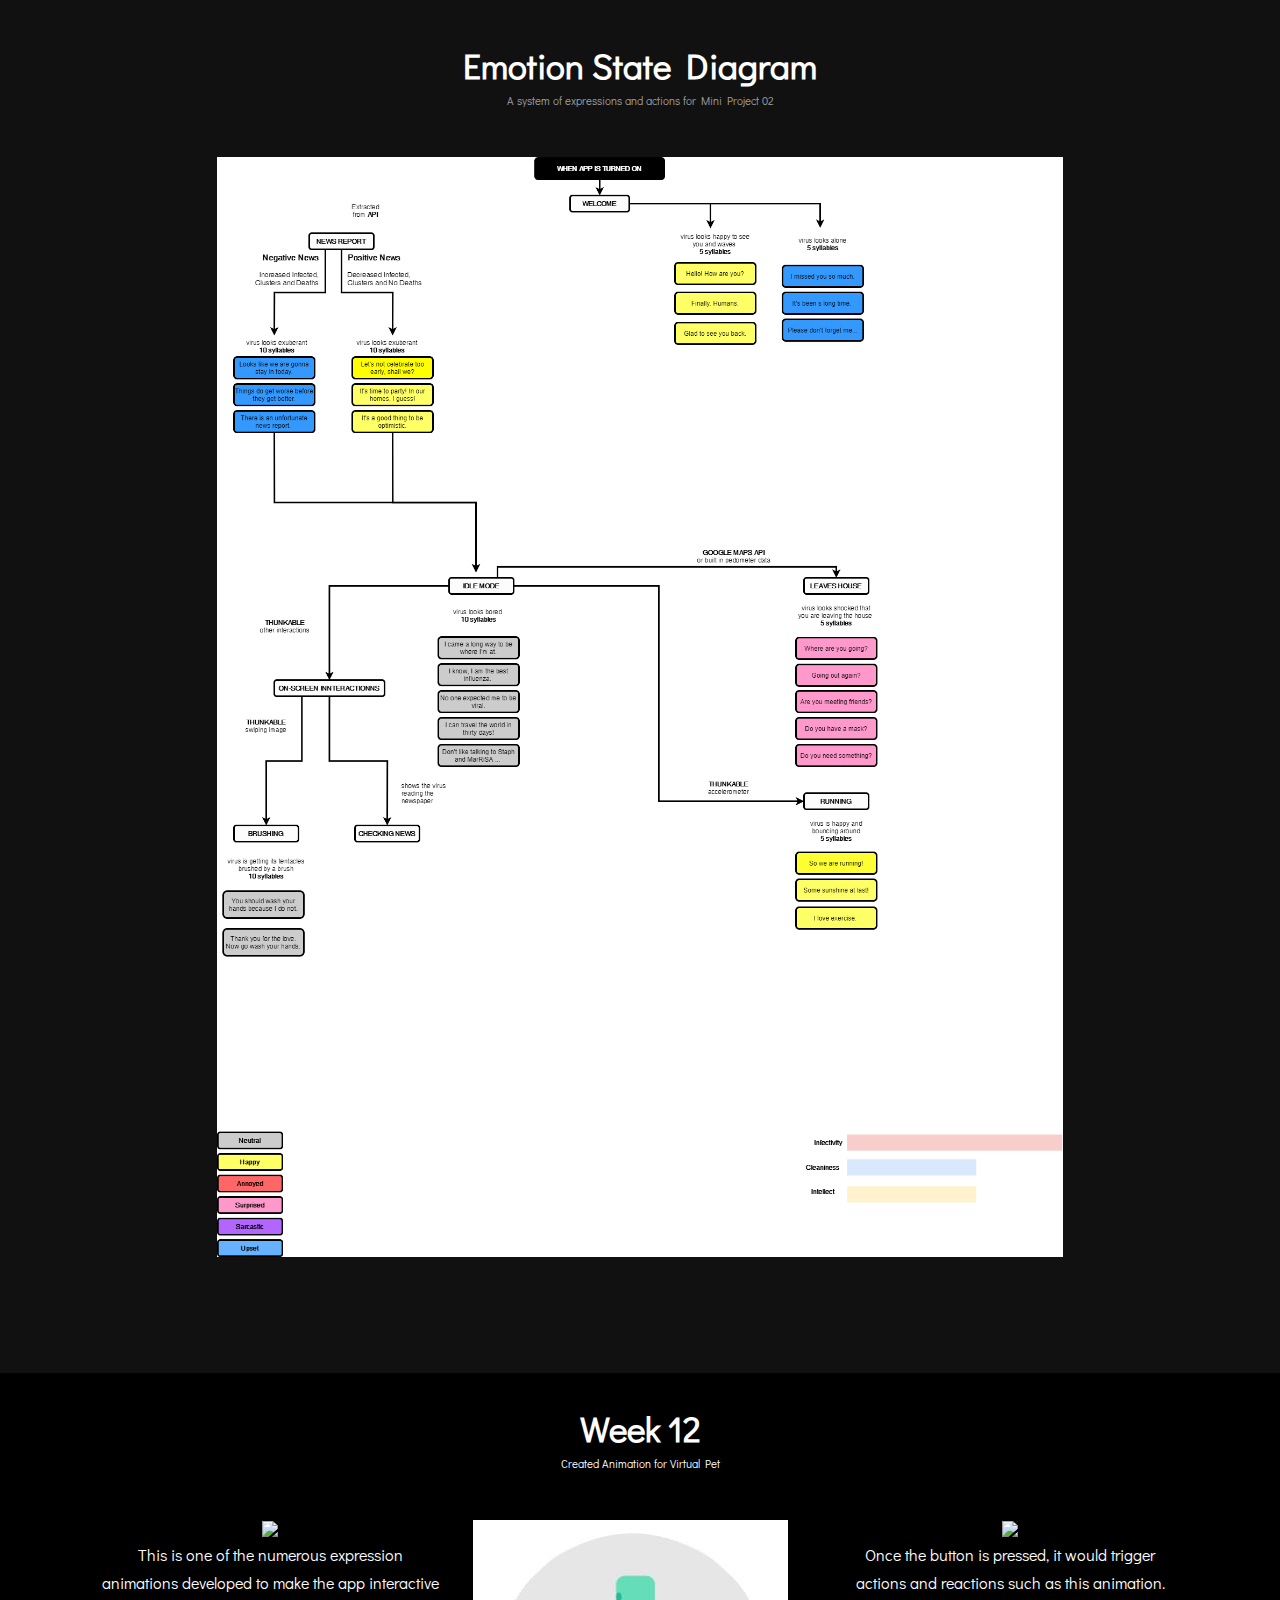
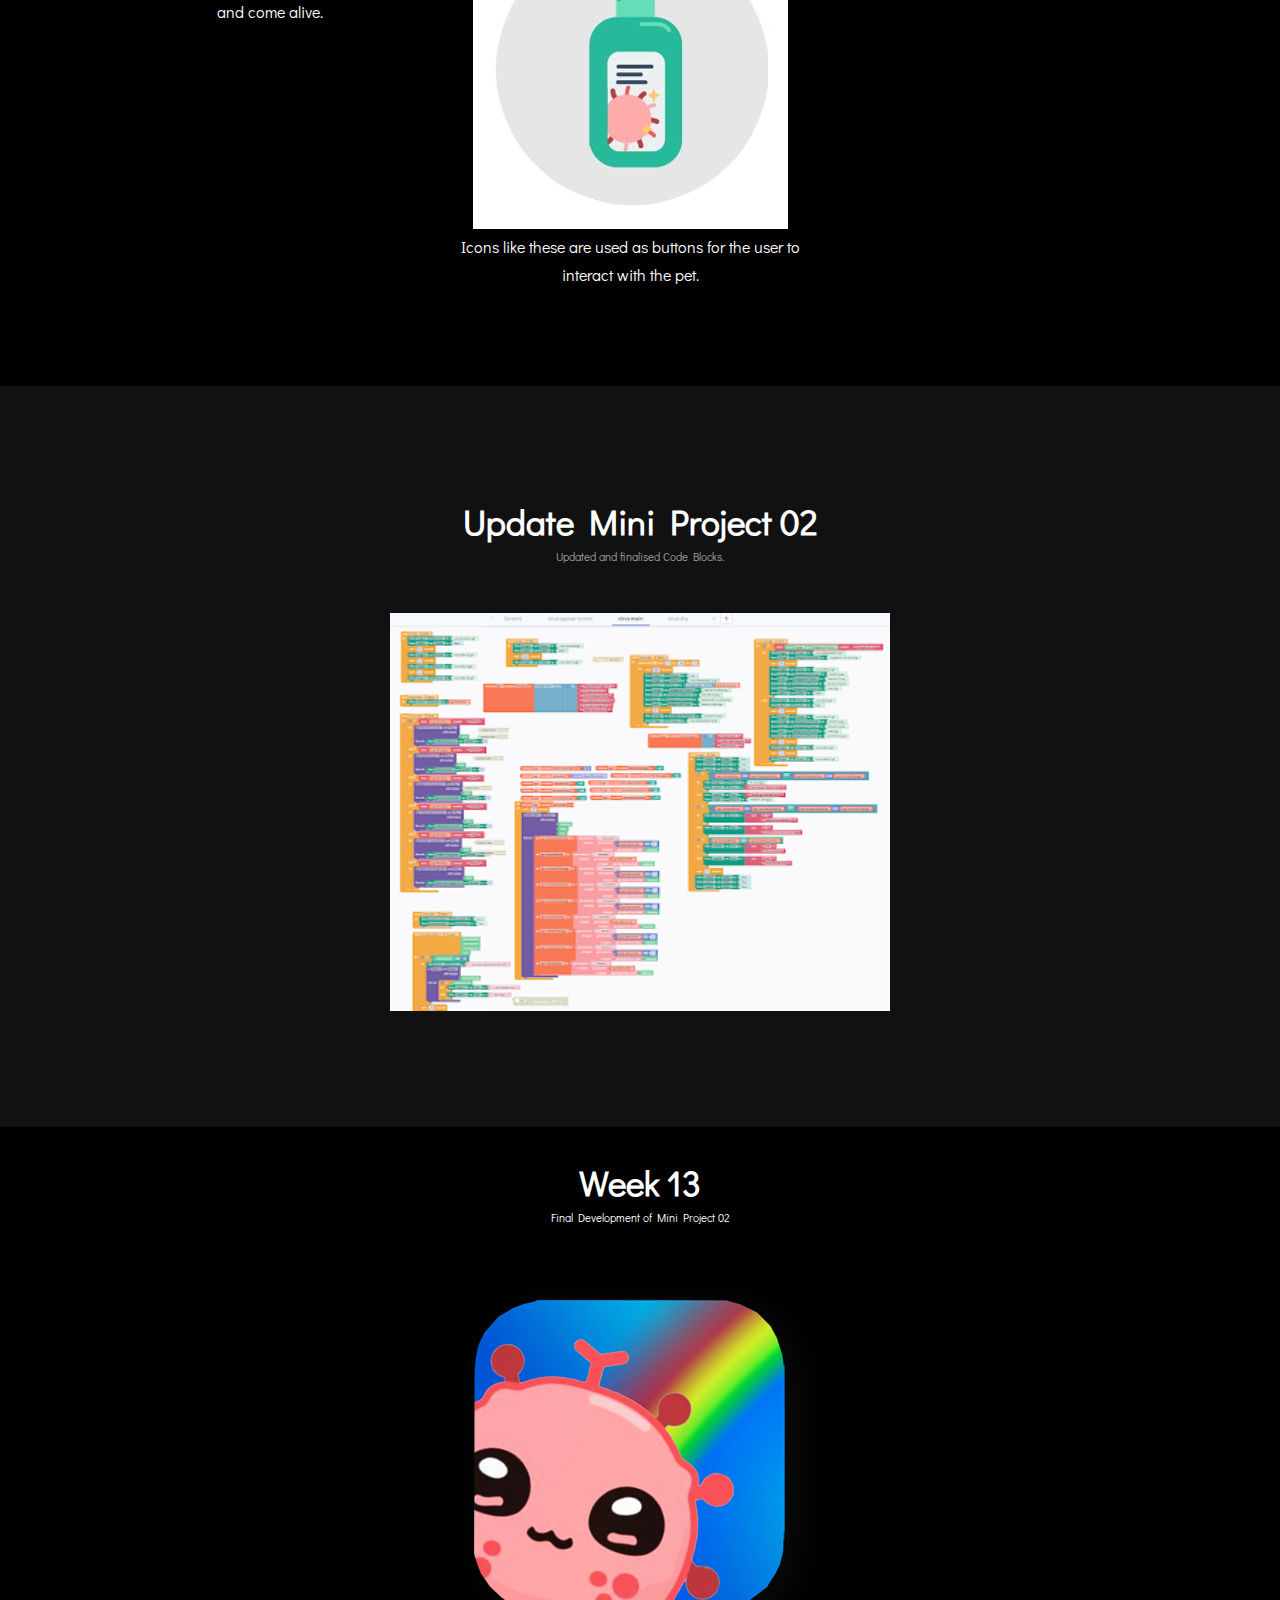
==== commit 5c0c3763: "afs" ====
--- a/index.html
+++ b/index.html
@@ -383,7 +383,7 @@
 			
 		</div>
 		<div class="boxB">
-			<img src="images/shampoo.JPG" width="auto" height="auto">
+			<img src="images/Capturea.JPG" width="auto" height="auto">
 			<p>Icons like these are used as buttons for the user to interact with the pet.</p>
 			
 		</div>
